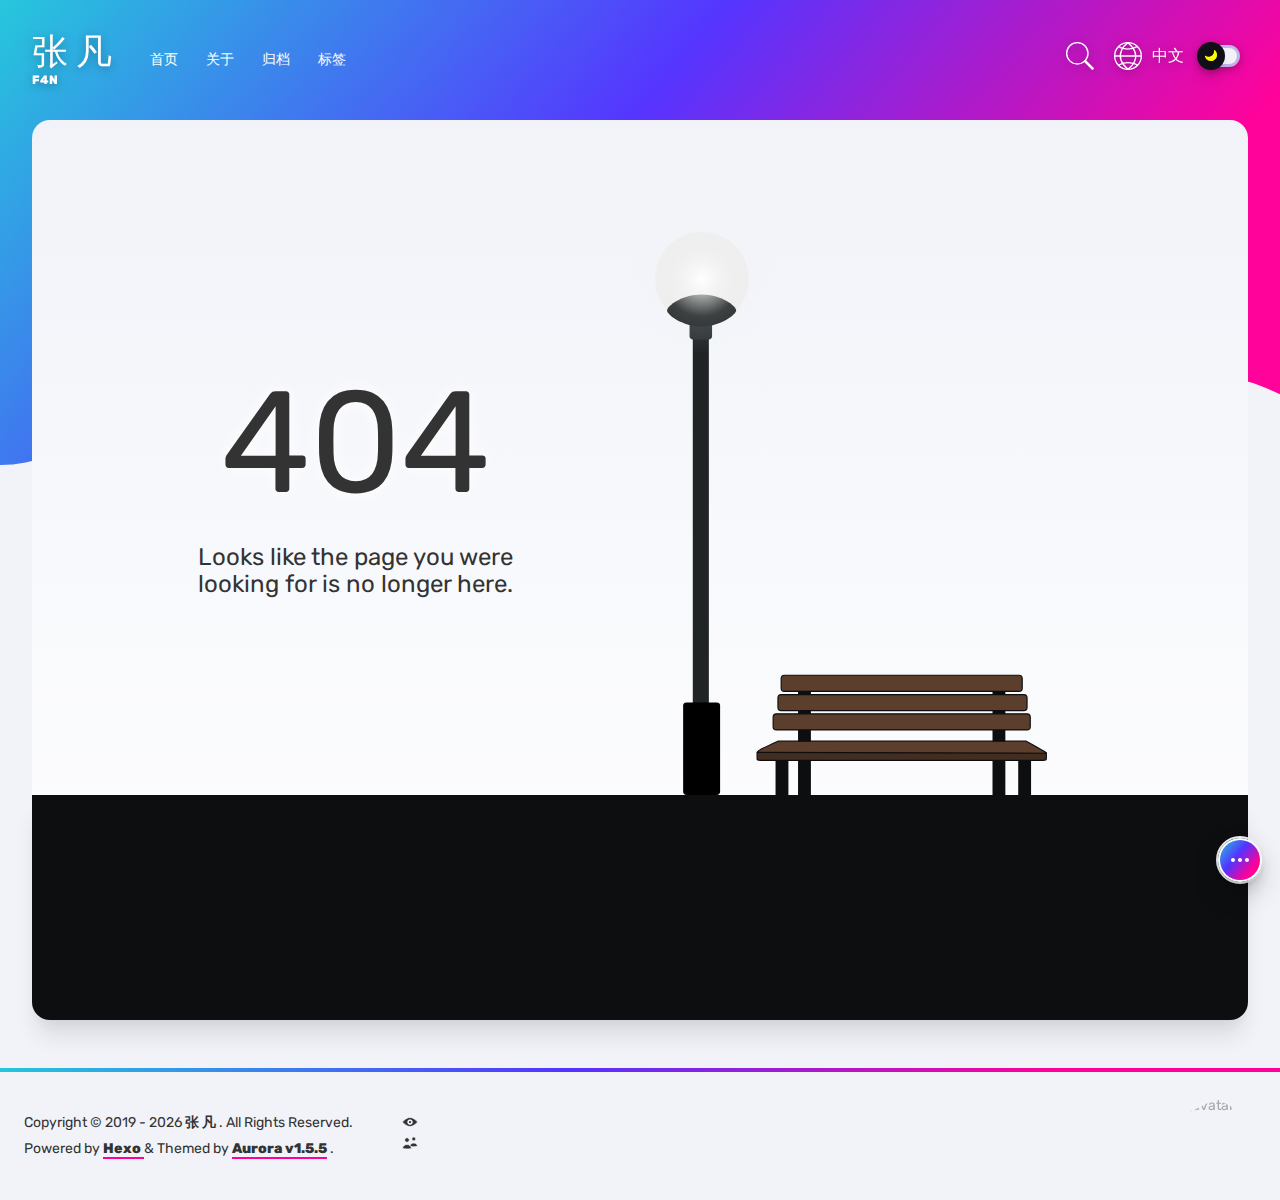
==== about/index.html @ 64eb6750 "Site updated: 2022-04-07 22:03:26" ====
<!DOCTYPE html><html lang="en"><head><meta charset="utf-8"><meta http-equiv="X-UA-Compatible" content="IE=edge"><meta name="viewport" content="width=device-width,initial-scale=1"><link rel="icon" href="/favicon.ico"><link href="/static/css/chunk-libs.eebac533.css" rel="stylesheet"><link href="/static/css/app.0d31776f.css" rel="stylesheet"><!-- hexo injector head_end start --><script rel="prefetch" async src="https://busuanzi.ibruce.info/busuanzi/2.3/busuanzi.pure.mini.js"></script><script rel="preload" src="https://cdn.bootcdn.net/ajax/libs/prism/1.23.0/components/prism-core.js" data-manual></script><script rel="preload" src="https://cdn.bootcdn.net/ajax/libs/prism/1.23.0/plugins/autoloader/prism-autoloader.js"></script><script rel="preload" src="https://cdn.bootcdn.net/ajax/libs/prism/1.23.0/plugins/toolbar/prism-toolbar.min.js"></script><script rel="preload" src="https://cdn.bootcdn.net/ajax/libs/prism/1.23.0/plugins/copy-to-clipboard/prism-copy-to-clipboard.min.js"></script><script rel="preload" src="https://cdn.bootcdn.net/ajax/libs/blueimp-md5/2.18.0/js/md5.min.js"></script><script rel="preload" src="https://cdn.bootcdn.net/ajax/libs/lodash.js/4.17.21/lodash.min.js"></script><link rel="stylesheet" href="https://cdn.bootcdn.net/ajax/libs/prism/1.23.0/themes/prism.min.css"/><link rel="stylesheet" href="https://cdn.bootcdn.net/ajax/libs/prism/1.23.0/plugins/toolbar/prism-toolbar.min.css"/><link rel="stylesheet" href="https://fonts.loli.net/css?family=Rubik" /><!-- hexo injector head_end end --><meta name="generator" content="Hexo 6.1.0"></head><body id="body-container"><noscript><strong>We're sorry but Aurora Blog doesn't work properly without JavaScript enabled. Please enable it to continue.</strong></noscript><div id="app"></div><script>(function(e){function t(t){for(var n,o,u=t[0],i=t[1],c=t[2],l=0,p=[];l<u.length;l++)o=u[l],Object.prototype.hasOwnProperty.call(a,o)&&a[o]&&p.push(a[o][0]),a[o]=0;for(n in i)Object.prototype.hasOwnProperty.call(i,n)&&(e[n]=i[n]);f&&f(t);while(p.length)p.shift()();return s.push.apply(s,c||[]),r()}function r(){for(var e,t=0;t<s.length;t++){for(var r=s[t],n=!0,o=1;o<r.length;o++){var u=r[o];0!==a[u]&&(n=!1)}n&&(s.splice(t--,1),e=i(i.s=r[0]))}return e}var n={},o={runtime:0},a={runtime:0},s=[];function u(e){return i.p+"static/js/"+({404:"404",about:"about",archives:"archives",categories:"categories",page:"page",post:"post",result:"result",tags:"tags"}[e]||e)+"."+{404:"7a8d53e9",about:"ca251fd2",archives:"c1777fcc",categories:"437496e8",page:"5ebb57fa",post:"23898608",result:"22216a66",tags:"2736540e"}[e]+".js"}function i(t){if(n[t])return n[t].exports;var r=n[t]={i:t,l:!1,exports:{}};return e[t].call(r.exports,r,r.exports,i),r.l=!0,r.exports}i.e=function(e){var t=[],r={404:1,about:1,archives:1,categories:1,page:1,post:1,result:1,tags:1};o[e]?t.push(o[e]):0!==o[e]&&r[e]&&t.push(o[e]=new Promise((function(t,r){for(var n="static/css/"+({404:"404",about:"about",archives:"archives",categories:"categories",page:"page",post:"post",result:"result",tags:"tags"}[e]||e)+"."+{404:"1a6cd5bd",about:"32dfa3b0",archives:"c0d49bd5",categories:"10e2be12",page:"749ad047",post:"9f951a60",result:"10e2be12",tags:"10e2be12"}[e]+".css",a=i.p+n,s=document.getElementsByTagName("link"),u=0;u<s.length;u++){var c=s[u],l=c.getAttribute("data-href")||c.getAttribute("href");if("stylesheet"===c.rel&&(l===n||l===a))return t()}var p=document.getElementsByTagName("style");for(u=0;u<p.length;u++){c=p[u],l=c.getAttribute("data-href");if(l===n||l===a)return t()}var f=document.createElement("link");f.rel="stylesheet",f.type="text/css",f.onload=t,f.onerror=function(t){var n=t&&t.target&&t.target.src||a,s=new Error("Loading CSS chunk "+e+" failed.\n("+n+")");s.code="CSS_CHUNK_LOAD_FAILED",s.request=n,delete o[e],f.parentNode.removeChild(f),r(s)},f.href=a;var d=document.getElementsByTagName("head")[0];d.appendChild(f)})).then((function(){o[e]=0})));var n=a[e];if(0!==n)if(n)t.push(n[2]);else{var s=new Promise((function(t,r){n=a[e]=[t,r]}));t.push(n[2]=s);var c,l=document.createElement("script");l.charset="utf-8",l.timeout=120,i.nc&&l.setAttribute("nonce",i.nc),l.src=u(e);var p=new Error;c=function(t){l.onerror=l.onload=null,clearTimeout(f);var r=a[e];if(0!==r){if(r){var n=t&&("load"===t.type?"missing":t.type),o=t&&t.target&&t.target.src;p.message="Loading chunk "+e+" failed.\n("+n+": "+o+")",p.name="ChunkLoadError",p.type=n,p.request=o,r[1](p)}a[e]=void 0}};var f=setTimeout((function(){c({type:"timeout",target:l})}),12e4);l.onerror=l.onload=c,document.head.appendChild(l)}return Promise.all(t)},i.m=e,i.c=n,i.d=function(e,t,r){i.o(e,t)||Object.defineProperty(e,t,{enumerable:!0,get:r})},i.r=function(e){"undefined"!==typeof Symbol&&Symbol.toStringTag&&Object.defineProperty(e,Symbol.toStringTag,{value:"Module"}),Object.defineProperty(e,"__esModule",{value:!0})},i.t=function(e,t){if(1&t&&(e=i(e)),8&t)return e;if(4&t&&"object"===typeof e&&e&&e.__esModule)return e;var r=Object.create(null);if(i.r(r),Object.defineProperty(r,"default",{enumerable:!0,value:e}),2&t&&"string"!=typeof e)for(var n in e)i.d(r,n,function(t){return e[t]}.bind(null,n));return r},i.n=function(e){var t=e&&e.__esModule?function(){return e["default"]}:function(){return e};return i.d(t,"a",t),t},i.o=function(e,t){return Object.prototype.hasOwnProperty.call(e,t)},i.p="/",i.oe=function(e){throw console.error(e),e};var c=window["webpackJsonp"]=window["webpackJsonp"]||[],l=c.push.bind(c);c.push=t,c=c.slice();for(var p=0;p<c.length;p++)t(c[p]);var f=l;r()})([]);</script><script src="/static/js/chunk-libs.c482c2cc.js"></script><script src="/static/js/app.82372e84.js"></script></body></html>
---- static/css/chunk-libs.eebac533.css ----
/*! normalize.css v8.0.1 | MIT License | github.com/necolas/normalize.css */html{line-height:1.15;-webkit-text-size-adjust:100%}body{margin:0}main{display:block}h1{font-size:2em;margin:.67em 0}hr{box-sizing:content-box;height:0;overflow:visible}pre{font-family:monospace,monospace;font-size:1em}a{background-color:transparent}abbr[title]{border-bottom:none;text-decoration:underline;-webkit-text-decoration:underline dotted;text-decoration:underline dotted}b,strong{font-weight:bolder}code,kbd,samp{font-family:monospace,monospace;font-size:1em}small{font-size:80%}sub,sup{font-size:75%;line-height:0;position:relative;vertical-align:baseline}sub{bottom:-.25em}sup{top:-.5em}img{border-style:none}button,input,optgroup,select,textarea{font-family:inherit;font-size:100%;line-height:1.15;margin:0}button,input{overflow:visible}button,select{text-transform:none}[type=button],[type=reset],[type=submit],button{-webkit-appearance:button}[type=button]::-moz-focus-inner,[type=reset]::-moz-focus-inner,[type=submit]::-moz-focus-inner,button::-moz-focus-inner{border-style:none;padding:0}[type=button]:-moz-focusring,[type=reset]:-moz-focusring,[type=submit]:-moz-focusring,button:-moz-focusring{outline:1px dotted ButtonText}fieldset{padding:.35em .75em .625em}legend{box-sizing:border-box;color:inherit;display:table;max-width:100%;padding:0;white-space:normal}progress{vertical-align:baseline}textarea{overflow:auto}[type=checkbox],[type=radio]{box-sizing:border-box;padding:0}[type=number]::-webkit-inner-spin-button,[type=number]::-webkit-outer-spin-button{height:auto}[type=search]{-webkit-appearance:textfield;outline-offset:-2px}[type=search]::-webkit-search-decoration{-webkit-appearance:none}::-webkit-file-upload-button{-webkit-appearance:button;font:inherit}details{display:block}summary{display:list-item}[hidden],template{display:none}#nprogress{pointer-events:none}#nprogress .bar{background:#29d;position:fixed;z-index:1031;top:0;left:0;width:100%;height:2px}#nprogress .peg{display:block;position:absolute;right:0;width:100px;height:100%;box-shadow:0 0 10px #29d,0 0 5px #29d;opacity:1;transform:rotate(3deg) translateY(-4px)}#nprogress .spinner{display:block;position:fixed;z-index:1031;top:15px;right:15px}#nprogress .spinner-icon{width:18px;height:18px;box-sizing:border-box;border:2px solid transparent;border-top-color:#29d;border-left-color:#29d;border-radius:50%;-webkit-animation:nprogress-spinner .4s linear infinite;animation:nprogress-spinner .4s linear infinite}.nprogress-custom-parent{overflow:hidden;position:relative}.nprogress-custom-parent #nprogress .bar,.nprogress-custom-parent #nprogress .spinner{position:absolute}@-webkit-keyframes nprogress-spinner{0%{-webkit-transform:rotate(0deg)}to{-webkit-transform:rotate(1turn)}}@keyframes nprogress-spinner{0%{transform:rotate(0deg)}to{transform:rotate(1turn)}}
---- static/css/app.0d31776f.css ----
:root{--max-width:1600px;--gap:2rem;--main-gradient:linear-gradient(130deg,#24c6dc,#5433ff 41.07%,#f09 76.05%);--theme-transition:all 250ms ease}.theme-light{--background-primary:#f1f3f9;--background-primary-alt:#fafafa;--background-secondary:#fff;--background-secondary-alt:#2e3236;--background-trans:rgba(0,0,0,0.15);--text-bright:#000;--text-normal:#333;--text-accent:#e93796;--text-sub-accent:#547ce7;--text-faint:#b2b2b2;--text-dim:#858585;--text-title-h1:#333;--text-title-h2:#333;--text-title-h3:#333;--text-title-h4:#333;--text-title-h5:#333;--text-link:#b4b4b4;--text-a:#db4d52;--text-a-hover:#db4d52;--bg-accent-55:rgba(244,86,157,0.55);--bg-sub-accent-55:rgba(13,185,215,0.55);--bg-accent-05:rgba(244,86,157,0.05);--strong-gradient:linear-gradient(62deg,#188bfd,#a03bff)!important;--gradient-cover:linear-gradient(90deg,hsla(0,0%,98%,0),hsla(0,0%,98%,0.013) 8.1%,hsla(0,0%,98%,0.049) 15.5%,hsla(0,0%,98%,0.104) 22.5%,hsla(0,0%,98%,0.175) 29%,hsla(0,0%,98%,0.259) 35.3%,hsla(0,0%,98%,0.352) 41.2%,hsla(0,0%,98%,0.45) 47.1%,hsla(0,0%,98%,0.55) 52.9%,hsla(0,0%,98%,0.648) 58.8%,hsla(0,0%,98%,0.741) 64.7%,hsla(0,0%,98%,0.825) 71%,hsla(0,0%,98%,0.896) 77.5%,hsla(0,0%,98%,0.951) 84.5%,hsla(0,0%,98%,0.987) 91.9%,var(--background-secondary));--article-cover:linear-gradient(180deg,hsla(0,0%,98%,0),hsla(0,0%,98%,0.013) 8.1%,hsla(0,0%,98%,0.049) 15.5%,hsla(0,0%,98%,0.104) 22.5%,hsla(0,0%,98%,0.175) 29%,hsla(0,0%,98%,0.259) 35.3%,hsla(0,0%,98%,0.352) 41.2%,hsla(0,0%,98%,0.45) 47.1%,hsla(0,0%,98%,0.55) 52.9%,hsla(0,0%,98%,0.648) 58.8%,hsla(0,0%,98%,0.741) 64.7%,hsla(0,0%,98%,0.825) 71%,hsla(0,0%,98%,0.896) 77.5%,hsla(0,0%,98%,0.951) 84.5%,hsla(0,0%,98%,0.987) 91.9%,var(--background-secondary));--accent-shadow:0 20px 25px -5px rgba(232,57,255,0.06),0 10px 10px -5px rgba(53,11,59,0.1);--sub-accent-shadow:0 20px 25px -5px rgba(71,190,255,0.06),0 10px 10px -5px rgba(11,42,59,0.1);--search-modal-key-gradient:linear-gradient(-225deg,#d5dbe4,#f8f8f8);--search-modal-key-shadow:inset 0 -2px 0 0 #cdcde6,inset 0 0 1px 1px #fff,0 1px 2px 1px rgba(30,35,90,0.4);--custom-quote-tip:#7343d5;--custom-quote-warning:#e98503;--custom-quote-danger:#dd2500;--custom-quote:#e93796}.theme-dark,.theme-light{--trans-ease:all 250ms ease}.theme-dark{--background-primary:#1a1a1a;--background-primary-alt:#0d0b12;--background-secondary:#212121;--background-secondary-alt:#0d0b12;--background-trans:hsla(0,0%,100%,0.15);--skeleton-bg:#2e2e2e;--skeleton-hl:#363636;--text-bright:#fff;--text-normal:#bebebe;--text-accent:#0fb6d6;--text-sub-accent:#f4569d;--text-dim:#6d6d6d;--text-faint:#7aa2f7;--text-title-h1:var(--text-accent);--text-title-h2:#cbdbe5;--text-title-h3:#cbdbe5;--text-title-h4:#cbdbe5;--text-title-h5:#cbdbe5;--text-link:#b4b4b4;--text-a:#6bcafb;--text-a-hover:#6bcafb;--bg-sub-accent-55:rgba(244,86,157,0.55);--bg-accent-55:rgba(13,185,215,0.55);--bg-accent-05:rgba(14,210,247,0.05);--strong-gradient:linear-gradient(62deg,#87c2fd,#dcb9fc)!important;--gradient-cover:linear-gradient(90deg,rgba(33,33,33,0),rgba(33,33,33,0.013) 8.1%,rgba(33,33,33,0.049) 15.5%,rgba(33,33,33,0.104) 22.5%,rgba(33,33,33,0.175) 29%,rgba(33,33,33,0.259) 35.3%,rgba(33,33,33,0.352) 41.2%,rgba(33,33,33,0.45) 47.1%,rgba(33,33,33,0.55) 52.9%,rgba(33,33,33,0.648) 58.8%,rgba(33,33,33,0.741) 64.7%,rgba(33,33,33,0.825) 71%,rgba(33,33,33,0.896) 77.5%,rgba(33,33,33,0.951) 84.5%,rgba(33,33,33,0.987) 91.9%,var(--background-secondary));--article-cover:linear-gradient(180deg,rgba(33,33,33,0),rgba(33,33,33,0.013) 8.1%,rgba(33,33,33,0.049) 15.5%,rgba(33,33,33,0.104) 22.5%,rgba(33,33,33,0.175) 29%,rgba(33,33,33,0.259) 35.3%,rgba(33,33,33,0.352) 41.2%,rgba(33,33,33,0.45) 47.1%,rgba(33,33,33,0.55) 52.9%,rgba(33,33,33,0.648) 58.8%,rgba(33,33,33,0.741) 64.7%,rgba(33,33,33,0.825) 71%,rgba(33,33,33,0.896) 77.5%,rgba(33,33,33,0.951) 84.5%,rgba(33,33,33,0.987) 91.9%,var(--background-secondary));--accent-shadow:0 20px 25px -5px rgba(11,42,59,0.35),0 10px 10px -5px rgba(11,42,59,0.14);--sub-accent-shadow:0 20px 25px -5px rgba(53,11,59,0.35),0 10px 10px -5px rgba(53,11,59,0.14);--search-modal-key-gradient:linear-gradient(-225deg,#3f3e3e,#2c2c2c);--search-modal-key-shadow:inset 0 -2px 0 0 #363636,inset 0 0 1px 1px #2e2e2e,0 1px 2px 1px rgba(30,35,90,0.4);--custom-quote-tip:#8d53ff;--custom-quote-warning:#cbcb00;--custom-quote-danger:#dd2500;--custom-quote:#5dc3d9}.ob-text-bright{color:var(--text-bright)}.ob-drop-shadow{filter:drop-shadow(0 2px 5px rgba(0,0,0,.3))}.ob-hz-thumbnail{max-width:120%}.ob-gradient-plate{width:calc(100% - .5rem);height:calc(100% - .5rem);margin:.25rem}.ob-gradient-cut-plate{top:8%;width:calc(100% - .5rem);height:calc(92% - .5rem);margin:.25rem}.ob-avatar{height:7rem;width:7rem}.footer-avatar,.ob-avatar{margin:0;--tw-shadow:0 20px 25px -5px rgba(0,0,0,0.1),0 10px 10px -5px rgba(0,0,0,0.04);box-shadow:var(--tw-ring-offset-shadow,0 0 transparent),var(--tw-ring-shadow,0 0 transparent),var(--tw-shadow)}.footer-avatar{height:5rem;opacity:.4;width:5rem}.diamond-avatar{-webkit-clip-path:polygon(50% 3%,91% 25%,91% 75%,50% 97%,9% 75%,9% 25%);clip-path:polygon(50% 3%,91% 25%,91% 75%,50% 97%,9% 75%,9% 25%)}.circle-avatar{border-radius:9999px}.circle-avatar,.rounded-avatar{border-color:var(--background-primary);border-width:6px}.rounded-avatar{border-radius:1rem}.animation-text{-webkit-background-clip:text;-webkit-text-fill-color:transparent;-webkit-box-decoration-break:clone;background-color:#ccc;background-image:linear-gradient(90deg,#ccc,#fff,#ccc);-webkit-animation:SkeletonLoading 1.5s ease-in-out 0s infinite normal none running;animation:SkeletonLoading 1.5s ease-in-out 0s infinite normal none running}.inverted-main-grid,.main-grid{display:flex;flex-direction:column}@media (min-width:1024px){.main-grid{display:grid;gap:var(--gap);grid-template-columns:minmax(0,1fr) 320px}.inverted-main-grid{display:grid;gap:var(--gap);grid-template-columns:245px minmax(0,1fr)}}.tab{background-color:var(--background-secondary);border-radius:1rem;display:flex;flex-direction:row;flex-wrap:wrap;margin-bottom:2rem;overflow-y:hidden;padding-left:1.5rem;padding-right:3rem;--tw-shadow:0 4px 6px -1px rgba(0,0,0,0.1),0 2px 4px -1px rgba(0,0,0,0.06);box-shadow:var(--tw-ring-offset-shadow,0 0 transparent),var(--tw-ring-shadow,0 0 transparent),var(--tw-shadow);height:3.5rem;transition:height .4s ease}.tab.expanded-tab{overflow-y:initial;height:auto}.tab li{cursor:pointer;margin-top:1rem;margin-bottom:1rem;margin-right:.75rem}.tab li:hover{opacity:.5}.tab li.active{--tw-shadow:0 10px 15px -3px rgba(0,0,0,0.1),0 4px 6px -2px rgba(0,0,0,0.05);box-shadow:var(--tw-ring-offset-shadow,0 0 transparent),var(--tw-ring-shadow,0 0 transparent),var(--tw-shadow);--tw-text-opacity:1;color:rgba(255,255,255,var(--tw-text-opacity));text-shadow:0 2px 2px rgba(0,0,0,.5)}.tab li span{background-color:var(--background-primary);border-top-left-radius:.375rem;border-bottom-left-radius:.375rem;font-size:.875rem;line-height:1.25rem;padding-top:.5rem;padding-bottom:.5rem;padding-left:.75rem;padding-right:.75rem;text-align:center;white-space:nowrap}.tab li span.first-tab{border-radius:.375rem;padding-left:1.5rem;padding-right:1.5rem}.tab li b{background-color:var(--background-primary);border-top-right-radius:.375rem;border-bottom-right-radius:.375rem;font-size:.875rem;line-height:1.25rem;opacity:.7;padding-top:.5rem;padding-bottom:.5rem;padding-left:.5rem;padding-right:.5rem;text-align:center;color:var(--text-accent);white-space:nowrap}.tab-expander{cursor:pointer;position:absolute;top:1.25rem;right:1.25rem;stroke:currentColor;color:var(--text-bright);opacity:.8}.tab-expander:hover{opacity:.5}.tab-expander svg{transition:transform .4s ease}.tab-expander.expanded svg{transform:rotate(180deg)}#loading-bar-wrapper #nprogress{pointer-events:none}#loading-bar-wrapper #nprogress .bar{background:var(--main-gradient);position:absolute;z-index:3000;top:0;left:0;width:100%;height:8px}#loading-bar-wrapper #nprogress .peg{display:none;position:absolute;right:0;width:100px;height:8px;opacity:0;box-shadow:none;transform:rotate(3deg) translateY(-4px)}#loading-bar-wrapper #nprogress .spinner{display:block;position:fixed;z-index:3000;top:15px;right:15px}#loading-bar-wrapper #nprogress .spinner-icon{width:18px;height:18px;box-sizing:border-box;border:2px solid transparent;border-top-color:var(--text-accent);border-left-color:var(--text-accent);border-radius:50%;-webkit-animation:nprogress-spinner .4s linear infinite;animation:nprogress-spinner .4s linear infinite}@-webkit-keyframes nprogress-spinner{to{-webkit-transform:rotate(1turn)}0%{transform:rotate(0)}to{transform:rotate(1turn)}}#loading-bar-wrapper{position:fixed;width:100px;top:8px;left:50%;transform:translateX(-50%);height:8px;border-radius:8px;z-index:2000;background:transparent;overflow:hidden}#loading-bar-wrapper.nprogress-custom-parent{background:var(--background-secondary);box-shadow:0 1px 2px 0 rgba(0,0,0,.1)}a:hover{opacity:.5}a{transition-property:all;transition-timing-function:cubic-bezier(.4,0,.2,1);transition-duration:.15s}

/*! tailwindcss v2.1.2 | MIT License | https://tailwindcss.com */

/*! modern-normalize v1.1.0 | MIT License | https://github.com/sindresorhus/modern-normalize */html{-moz-tab-size:4;-o-tab-size:4;tab-size:4;line-height:1.15;-webkit-text-size-adjust:100%}body{margin:0;font-family:system-ui,-apple-system,Segoe UI,Roboto,Helvetica,Arial,sans-serif,Apple Color Emoji,Segoe UI Emoji}hr{height:0;color:inherit}abbr[title]{-webkit-text-decoration:underline dotted;text-decoration:underline dotted}b,strong{font-weight:bolder}code,kbd,pre,samp{font-family:ui-monospace,SFMono-Regular,Consolas,Liberation Mono,Menlo,monospace;font-size:1em}small{font-size:80%}sub,sup{font-size:75%;line-height:0;position:relative;vertical-align:baseline}sub{bottom:-.25em}sup{top:-.5em}table{text-indent:0;border-color:inherit}button,input,optgroup,select,textarea{font-family:inherit;font-size:100%;line-height:1.15;margin:0}button,select{text-transform:none}[type=button],[type=reset],button{-webkit-appearance:button}legend{padding:0}progress{vertical-align:baseline}[type=search]{-webkit-appearance:textfield;outline-offset:-2px}summary{display:list-item}blockquote,dd,dl,figure,h1,h2,h3,h4,h5,h6,hr,p,pre{margin:0}button{background-color:transparent;background-image:none}button:focus{outline:1px dotted;outline:5px auto -webkit-focus-ring-color}fieldset,ol,ul{margin:0;padding:0}ol,ul{list-style:none}html{font-family:ui-sans-serif,system-ui,-apple-system,BlinkMacSystemFont,Segoe UI,Roboto,Helvetica Neue,Arial,Noto Sans,sans-serif,Apple Color Emoji,Segoe UI Emoji,Segoe UI Symbol,Noto Color Emoji;line-height:1.5}body{font-family:inherit;line-height:inherit}*,:after,:before{box-sizing:border-box;border-width:0;border-style:solid;border-color:#e5e7eb}hr{border-top-width:1px}img{border-style:solid}textarea{resize:vertical}input::-moz-placeholder,textarea::-moz-placeholder{opacity:1;color:#9ca3af}input:-ms-input-placeholder,textarea:-ms-input-placeholder{opacity:1;color:#9ca3af}input::placeholder,textarea::placeholder{opacity:1;color:#9ca3af}button{cursor:pointer}table{border-collapse:collapse}h1,h2,h3,h4,h5,h6{font-size:inherit;font-weight:inherit}a{color:inherit;text-decoration:inherit}button,input,optgroup,select,textarea{padding:0;line-height:inherit;color:inherit}code,kbd,pre,samp{font-family:ui-monospace,SFMono-Regular,Menlo,Monaco,Consolas,Liberation Mono,Courier New,monospace}audio,canvas,embed,iframe,img,object,svg,video{display:block;vertical-align:middle}img,video{max-width:100%;height:auto}.container{width:100%}@media (min-width:640px){.container{max-width:640px}}@media (min-width:768px){.container{max-width:768px}}@media (min-width:1024px){.container{max-width:1024px}}@media (min-width:1280px){.container{max-width:1280px}}@media (min-width:1536px){.container{max-width:1536px}}.article-container{border-radius:1rem;height:100%;list-style-type:none;position:relative}.article-container:hover .article-tag{transform:translateY(-60%)}.article-container:hover .article,.article-container:hover .feature-article{transform:scale(1.015)}.article-container .article-tag{border-radius:.375rem;display:flex;align-items:flex-start;font-weight:700;font-size:.875rem;line-height:1.25rem;padding-left:.25rem;padding-right:.25rem;padding-top:.25rem;padding-bottom:.75rem;position:absolute;left:1.5rem;top:-.25rem;--tw-shadow:0 10px 15px -3px rgba(0,0,0,0.1),0 4px 6px -2px rgba(0,0,0,0.05);box-shadow:var(--tw-ring-offset-shadow,0 0 transparent),var(--tw-ring-shadow,0 0 transparent),var(--tw-shadow);--tw-text-opacity:1;color:rgba(255,255,255,var(--tw-text-opacity));text-transform:uppercase;--tw-translate-x:0;--tw-translate-y:0;--tw-rotate:0;--tw-skew-x:0;--tw-skew-y:0;--tw-scale-x:1;--tw-scale-y:1;transform:translateX(var(--tw-translate-x)) translateY(var(--tw-translate-y)) rotate(var(--tw-rotate)) skewX(var(--tw-skew-x)) skewY(var(--tw-skew-y)) scaleX(var(--tw-scale-x)) scaleY(var(--tw-scale-y));background:var(--main-gradient);z-index:0;transition:transform .2s ease-in-out}.article-container .article-tag>b{border-radius:.25rem;padding-top:.25rem;padding-bottom:.25rem;padding-left:.75rem;padding-right:.75rem;stroke:currentColor;--tw-text-opacity:1;color:rgba(255,255,255,var(--tw-text-opacity));width:100%;height:100%;text-shadow:0 2px 2px rgba(0,0,0,.5);background:rgba(0,0,0,.5)}.article{background-color:var(--background-secondary);border-radius:1rem;display:grid;height:100%;overflow:hidden;position:relative;top:0;--tw-shadow:0 10px 15px -3px rgba(0,0,0,0.1),0 4px 6px -2px rgba(0,0,0,0.05);box-shadow:var(--tw-ring-offset-shadow,0 0 transparent),var(--tw-ring-shadow,0 0 transparent),var(--tw-shadow);z-index:10;grid-template-rows:repeat(3,minmax(0,1fr));transition:transform .2s ease-in-out}.article .article-thumbnail{position:relative;grid-row:span 1/span 1}.article .article-thumbnail img{background-repeat:no-repeat;background-size:cover;border-radius:1rem;display:block;height:120%;-o-object-fit:cover;object-fit:cover;position:absolute;width:100%;z-index:20}.article .article-thumbnail .thumbnail-screen{height:120%;opacity:.4;pointer-events:none;position:absolute;left:0;width:100%;z-index:30;max-width:120%;mix-blend-mode:screen}.article .article-thumbnail:after{pointer-events:none;content:"";position:absolute;z-index:35;top:13%;left:0;height:120%;width:100%;background:var(--article-cover)}.article .article-content{background-color:transparent;display:flex;flex-direction:column;padding-left:1.5rem;padding-right:1.5rem;padding-bottom:1.5rem;position:relative;z-index:40;grid-row:span 2/span 2}.article .article-content span{filter:drop-shadow(0 2px 1px rgba(0,0,0,.1))}.article .article-content span b{font-size:.75rem;line-height:1rem;color:var(--text-accent);text-transform:uppercase}.article .article-content span ul{display:inline-flex;font-size:.75rem;line-height:1rem;padding-left:1rem}.article .article-content span ul li{margin-right:.75rem}.article .article-content h1{font-weight:800;font-size:1.5rem;line-height:2rem;margin-bottom:1.5rem;color:var(--text-bright)}@media (min-width:1024px){.article .article-content h1{margin-top:1rem;margin-bottom:2rem}}.article .article-content p{font-size:.875rem;line-height:1.25rem;margin-bottom:.5rem;padding-bottom:1rem}@media (min-width:1024px){.article .article-content p{font-size:1rem;line-height:1.5rem;margin-bottom:.5rem;padding-bottom:1.5rem}}.article .article-content .article-footer{display:flex;align-items:flex-end;align-content:flex-end;justify-content:flex-start;flex:1 1 0%;font-size:.875rem;line-height:1.25rem;width:100%}.article .article-content .article-footer img{border-radius:9999px;margin-right:.5rem;height:28px;width:28px}.feature-article{background-color:var(--background-secondary);border-radius:1rem;display:grid;overflow:hidden;position:relative;top:0;--tw-shadow:0 10px 15px -3px rgba(0,0,0,0.1),0 4px 6px -2px rgba(0,0,0,0.05);box-shadow:var(--tw-ring-offset-shadow,0 0 transparent),var(--tw-ring-shadow,0 0 transparent),var(--tw-shadow);z-index:10;grid-template-rows:repeat(3,minmax(0,1fr))}@media (min-width:1024px){.feature-article{height:28rem;width:100%;grid-template-columns:repeat(2,minmax(0,1fr));grid-template-rows:none}}.feature-article{transition:transform .2s ease-in-out}.feature-article .feature-thumbnail{position:relative;grid-row:span 1/span 1}@media (min-width:1024px){.feature-article .feature-thumbnail{grid-row:auto}}.feature-article .feature-thumbnail img{background-repeat:no-repeat;background-size:cover;display:block;height:120%;-o-object-fit:cover;object-fit:cover;position:absolute;left:0;width:100%;z-index:20}@media (min-width:1024px){.feature-article .feature-thumbnail img{height:28rem;width:120%}}.feature-article .feature-thumbnail span{height:120%;opacity:.4;pointer-events:none;position:absolute;left:0;width:100%;z-index:30}@media (min-width:1024px){.feature-article .feature-thumbnail span{height:28rem;width:120%}}.feature-article .feature-thumbnail:after{pointer-events:none;content:"";position:absolute;z-index:35;left:71%;top:0;height:100%;width:50%;background:var(--gradient-cover)}.feature-article .feature-content{display:flex;flex-direction:column;padding-left:1.5rem;padding-right:1.5rem;padding-bottom:1.5rem;position:relative;z-index:40;grid-row:span 2/span 2}@media (min-width:1024px){.feature-article .feature-content{padding:3rem;grid-row:auto}}.feature-article .feature-content b{color:var(--text-accent);text-transform:uppercase}.feature-article .feature-content ul{display:inline-flex;padding-left:1rem}.feature-article .feature-content ul li{margin-right:.75rem}.feature-article .feature-content h1{font-weight:800;font-size:1.5rem;line-height:2rem;margin-bottom:1.5rem;color:var(--text-bright)}@media (min-width:1024px){.feature-article .feature-content h1{font-size:2.25rem;line-height:2.5rem;margin-top:1rem;margin-bottom:2rem}}.feature-article .feature-content p{font-size:1rem;line-height:1.5rem;margin-bottom:.5rem;padding-bottom:1rem}@media (min-width:1024px){.feature-article .feature-content p{font-size:1.125rem;line-height:1.75rem;margin-bottom:.5rem;padding-bottom:1.5rem}}.feature-article .feature-content .article-footer{display:flex;align-items:flex-end;align-content:flex-end;justify-content:flex-start;flex:1 1 0%;font-size:.875rem;line-height:1.25rem;width:100%}.feature-article .feature-content .article-footer img{border-radius:9999px;margin-right:.5rem;height:28px;width:28px}.thumbnail-screen{max-width:120%;mix-blend-mode:screen}@media (max-width:1023px){.feature-article>div:first-of-type:after{top:13%;left:0;height:120%;width:100%;background:var(--article-cover)}}.post-html{background-color:var(--background-secondary);border-radius:1rem;margin-bottom:2rem;padding:1rem;--tw-shadow:0 20px 25px -5px rgba(0,0,0,0.1),0 10px 10px -5px rgba(0,0,0,0.04);box-shadow:var(--tw-ring-offset-shadow,0 0 transparent),var(--tw-ring-shadow,0 0 transparent),var(--tw-shadow)}@media (min-width:1024px){.post-html{margin-bottom:0;padding:3.5rem}}.post-html h1,.post-html h2,.post-html h3,.post-html h4,.post-html h5,.post-html h6{display:flex;align-items:center;margin-bottom:1rem;padding-bottom:.5rem;padding-top:1.75rem;position:relative;color:var(--text-bright);font-weight:600}.post-html h1:after,.post-html h2:after,.post-html h3:after,.post-html h4:after,.post-html h5:after,.post-html h6:after{border-radius:9999px;height:.25rem;position:absolute;bottom:0;width:6rem;content:"";background:var(--main-gradient)}.post-html h1{font-size:1.875rem;line-height:2.25rem}@media (min-width:1024px){.post-html h1{font-size:2.25rem;line-height:2.5rem}}.post-html h2{font-size:1.5rem;line-height:2rem}@media (min-width:1024px){.post-html h2{font-size:1.875rem;line-height:2.25rem}}.post-html h3{font-size:1.25rem;line-height:1.75rem}@media (min-width:1024px){.post-html h3{font-size:1.5rem;line-height:2rem}}.post-html h4{font-size:1.125rem;line-height:1.75rem}@media (min-width:1024px){.post-html h4{font-size:1.25rem;line-height:1.75rem}}.post-html h5{font-size:1rem;line-height:1.5rem}@media (min-width:1024px){.post-html h5{font-size:1.125rem;line-height:1.75rem}}.post-html h6{font-size:1rem;line-height:1.5rem}.post-html p{margin-top:1.5rem;margin-bottom:1.5rem}.post-html ul{margin:1.5rem 0}.post-html ul ul{position:relative;margin:0}.post-html ul>li>ul:before{content:"";border-left:1px solid var(--text-accent);position:absolute;opacity:.35;left:-1em;top:0;bottom:0}.post-html ol li,.post-html ul li{margin-left:2rem}.post-html ol ul,.post-html ol ul ul,.post-html ul,.post-html ul ul,.post-html ul ul ul{list-style:none}.post-html li>p{display:inline-block;margin-top:0;margin-bottom:0}.post-html ul li:before{content:"•";color:var(--text-accent);display:inline-block;width:1em;margin-left:-1.15em;padding:0;font-weight:700;text-shadow:0 0 .5em var(--accent-2)}.post-html ul ul li:before,.post-html ul ul ul li:before{content:"•"}.post-html ol{list-style:none;counter-reset:li}.post-html ol>li{counter-increment:li}.post-html ol>li:before,.post-html ul ol>li:before,.post-html ul ul ol>li:before,.post-html ul ul ul ol>li:before{content:"." counter(li);color:var(--text-accent);font-weight:400;display:inline-block;width:1em;margin-left:-1.5em;margin-right:.5em;text-align:right;direction:rtl;overflow:visible;word-break:keep-all;white-space:nowrap}.post-html blockquote{-webkit-margin-start:0;margin-inline-start:0}.post-html .custom-quote,.post-html blockquote{position:relative;padding:.5rem 1rem .5rem 2rem;color:var(--text-normal);border-top-right-radius:5px;border-bottom-right-radius:5px;margin-bottom:2em;margin-top:2em;margin-right:0!important;border-left:3px var(--text-accent) solid;border-top:transparent;border-bottom:transparent;border-right:transparent;background:linear-gradient(135deg,var(--background-primary),var(--background-primary) 41.07%,var(--background-secondary) 76.05%,var(--background-secondary))}.post-html .custom-quote:before,.post-html blockquote:before{content:"";position:absolute;top:0;left:0;height:2px;width:76%;background:linear-gradient(90deg,var(--text-accent),var(--background-secondary) 76.05%)}.post-html .custom-quote:after,.post-html blockquote:after{content:"";position:absolute;bottom:0;left:0;height:2px;width:45%;background:linear-gradient(90deg,var(--text-accent),var(--background-primary) 45%)}.post-html .custom-blockquote-svg,.post-html .custom-quote-svg{display:flex;justify-content:center;align-items:center;position:absolute;top:-.65rem;left:-1rem;height:2.3rem;width:2.3rem;fill:currentColor;stroke:var(--background-secondary);overflow:hidden}.post-html .custom-blockquote-svg svg,.post-html .custom-quote-svg svg{height:100%;width:100%}.post-html .custom-blockquote-svg{color:var(--text-accent)}.post-html .custom-quote.tip .custom-quote-svg{color:var(--custom-quote-tip)}.post-html .custom-quote.tip{border-left:3px solid var(--custom-quote-tip)!important}.post-html .custom-quote.tip .custom-quote-title{color:var(--custom-quote-tip)}.post-html .custom-quote.tip:after,.post-html .custom-quote.tip:before{background:linear-gradient(90deg,var(--custom-quote-tip),var(--background-primary))}.post-html .custom-quote.warning .custom-quote-svg{color:var(--custom-quote-warning)}.post-html .custom-quote.warning{border-left:3px solid var(--custom-quote-warning)!important}.post-html .custom-quote.warning .custom-quote-title{color:var(--custom-quote-warning)}.post-html .custom-quote.warning:after,.post-html .custom-quote.warning:before{background:linear-gradient(90deg,var(--custom-quote-warning),var(--background-primary))}.post-html .custom-quote.danger .custom-quote-svg{color:var(--custom-quote-danger)}.post-html .custom-quote.danger{border-left:3px solid var(--custom-quote-danger)!important}.post-html .custom-quote.danger .custom-quote-title{color:var(--custom-quote-danger)}.post-html .custom-quote.danger:after,.post-html .custom-quote.danger:before{background:linear-gradient(90deg,var(--custom-quote-danger),var(--background-primary))}.post-html .custom-details{border-radius:.75rem;padding:1rem;background:linear-gradient(135deg,var(--background-primary),var(--background-primary) 41.07%,var(--background-secondary) 76.05%,var(--background-secondary))}.post-html .custom-details summary{border-radius:.5rem;cursor:pointer;transition-property:all;transition-timing-function:cubic-bezier(.4,0,.2,1);transition-duration:.15s;-webkit-touch-callout:none;-webkit-user-select:none;-moz-user-select:none;-ms-user-select:none;user-select:none;padding:.5rem 1.2rem;background:linear-gradient(135deg,var(--bg-accent-55),transparent 46.07%);opacity:1}.post-html .custom-details summary:hover{opacity:.6}.post-html strong{-webkit-background-clip:text;-webkit-text-fill-color:transparent;padding:0 .1rem;color:#7aa2f7;background-color:#7aa2f7;background-image:var(--strong-gradient)}.post-html strong::-moz-selection{-webkit-text-fill-color:var(--text-faint)}.post-html strong::selection{-webkit-text-fill-color:var(--text-faint)}.post-html table{border-collapse:collapse;margin:1rem 0;display:block;overflow-x:auto}.post-html th{background-color:var(--background-secondary)}.post-html td,.post-html th{border:1px solid var(--background-primary-alt)!important}.post-html td,.post-html th{padding:.6em 1em}.post-html tr{border-top:1px solid var(--background-primary-alt)!important;background-color:var(--background-primary)}.post-html tr:nth-child(2n){background-color:var(--background-secondary)}.post-html em{color:#bb9af7!important;font-family:OperatorMonoSSmLig-Book,Rubik!important}.post-html a{text-shadow:-1px -1px 2px var(--background-primary),-1px 1px 2px var(--background-primary),1px -1px 2px var(--background-primary),1px 1px 2px var(--background-primary);-webkit-text-fill-color:var(--text-bright);background-position:0 100%;background-repeat:repeat-x;background-size:5px 5px;text-decoration:none;transition:all .35s ease;background-image:linear-gradient(180deg,var(--bg-sub-accent-55) 0,var(--bg-sub-accent-55))}.post-html a strong{-webkit-background-clip:initial;-webkit-text-fill-color:initial;color:inherit;background-color:initial;background-image:none}.post-html a:hover{text-shadow:-1px -1px 2px var(--background-modifier-border),-1px 1px 2px var(--background-modifier-border),1px -1px 2px var(--background-modifier-border),1px 1px 2px var(--background-modifier-border);-webkit-text-fill-color:var(--text-bright);background-size:4px 50px}.post-html svg{display:inline-block}.post-html hr{position:relative;-webkit-margin-before:0;margin-block-start:0;-webkit-margin-after:0;margin-block-end:0;border:none;height:1px;padding:2.5em 0}.post-html hr:before{content:"§";display:inline-block;position:absolute;left:50%;transform:translate(-50%,-44%) rotate(60deg);transform-origin:50% 50%;padding:.25rem;color:var(--text-sub-accent);background-color:var(--background-secondary);z-index:10;border-radius:60%}.post-html hr:after{position:absolute;content:"";top:0;left:50%;transform:translateX(-50%);background:var(--main-gradient);height:3px;width:26%;border-radius:9999px;opacity:.26;margin:2.5em auto}.post-html pre{overflow:auto!important;overflow-wrap:normal!important}.post-html pre code{padding:0}.post-html code{color:var(--text-normal);margin:0;font-size:.85em;border-radius:3px;overflow-wrap:break-word;background-color:var(--bg-accent-05);word-wrap:break-word;padding:.1rem .3rem;border-radius:.3rem;color:var(--text-accent)!important}.post-header{margin-bottom:1rem}.post-header .post-labels{position:relative;bottom:-.375rem}.post-header .post-labels>b{border-radius:.375rem;display:inline-flex;font-size:.75rem;line-height:1rem;opacity:.9;padding:.125rem;--tw-text-opacity:1;color:rgba(255,255,255,var(--tw-text-opacity));text-transform:uppercase;text-shadow:0 2px 2px rgba(0,0,0,.5)}.post-header .post-labels ul{display:inline-flex;padding-left:.5rem}.post-header .post-labels ul li{font-size:.875rem;line-height:1.25rem;margin-right:.75rem;opacity:.7;--tw-text-opacity:1;color:rgba(255,255,255,var(--tw-text-opacity));text-shadow:0 2px 2px rgba(0,0,0,.5)}.post-header .post-title{margin-top:.5rem;margin-bottom:1rem;font-size:clamp(1.2rem,calc(1rem + 3.5vw),4rem);text-shadow:0 2px 2px rgba(0,0,0,.5);line-height:1.1}.post-header .post-stats{display:none;flex-direction:row;font-size:.875rem;line-height:1.25rem;margin-right:1rem}@media (min-width:1024px){.post-header .post-stats{display:flex;font-size:1rem;line-height:1.5rem}}.post-header .post-stats>span{opacity:.8;padding-right:1rem;stroke:currentColor;--tw-text-opacity:1;color:rgba(255,255,255,var(--tw-text-opacity))}.post-footer,.post-header .post-stats>span{display:flex;flex-direction:row;align-items:center}.post-footer{justify-content:flex-start;font-size:.875rem;line-height:1.25rem;margin-right:1rem}@media (min-width:1024px){.post-footer{font-size:1rem;line-height:1.5rem}}.post-footer img{border-radius:9999px;margin-right:.5rem;height:28px;width:28px}.sidebar-box{background-color:var(--background-secondary);border-radius:1rem;margin-bottom:2rem;padding:2rem;position:relative;--tw-shadow:0 20px 25px -5px rgba(0,0,0,0.1),0 10px 10px -5px rgba(0,0,0,0.04);box-shadow:var(--tw-ring-offset-shadow,0 0 transparent),var(--tw-ring-shadow,0 0 transparent),var(--tw-shadow);width:100%}.modal--active{overflow:hidden!important}#search-modal{--search-modal-height:600px;--search-modal-searchbox-height:56px;--search-modal-spacing:12px;--search-modal-footer-height:44px;height:100vh;position:fixed;top:0;left:0;width:100vw;transition-property:background-color,border-color,color,fill,stroke;transition-timing-function:cubic-bezier(.4,0,.2,1);transition-duration:.15s;background-color:rgba(26,26,26,.8);z-index:250}#search-modal .search-container{background-color:var(--background-primary);border-radius:1rem;margin-right:.5rem;margin-left:.5rem;margin-top:4rem;margin-bottom:auto;max-width:36rem;position:relative;--tw-shadow:0 25px 50px -12px rgba(0,0,0,0.25);box-shadow:var(--tw-ring-offset-shadow,0 0 transparent),var(--tw-ring-shadow,0 0 transparent),var(--tw-shadow)}@media (min-width:1024px){#search-modal .search-container{margin-right:auto;margin-left:auto}}#search-modal .search-form{background-color:var(--background-secondary);border-color:var(--text-accent);border-radius:.75rem;border-width:2px;display:flex;align-items:center;height:3.5rem;padding-top:0;padding-bottom:0;padding-left:.75rem;padding-right:.75rem;position:relative;--tw-shadow:0 4px 6px -1px rgba(0,0,0,0.1),0 2px 4px -1px rgba(0,0,0,0.06);box-shadow:var(--tw-ring-offset-shadow,0 0 transparent),var(--tw-ring-shadow,0 0 transparent),var(--tw-shadow);width:100%}#search-modal .search-form button:hover{color:var(--search-modal-highlight)}#search-modal .search-input{background-color:transparent;flex:1 1 0%;height:100%;font-size:1.25rem;line-height:1.75rem;outline:2px solid transparent;outline-offset:2px;padding-left:.5rem;width:80%}#search-modal .search-btn,#search-modal .search-input{-webkit-appearance:none;-moz-appearance:none;appearance:none;border-width:0;--tw-text-opacity:1;color:rgba(156,163,175,var(--tw-text-opacity))}#search-modal .search-btn{background-image:none;border-radius:9999px;cursor:pointer;padding:.125rem}#search-modal .search-dropdown{margin-top:.5rem;overflow-y:auto;padding-left:1rem;padding-right:1rem;min-height:var(--search-modal-spacing);max-height:calc(var(--search-modal-height) - var(--search-modal-searchbox-height) - var(--search-modal-spacing) - var(--search-modal-footer-height));scrollbar-color:var(--search-modal-muted-color) var(--search-modal-background);scrollbar-width:thin}#search-modal .search-hit-label{background-color:var(--background-primary);font-weight:600;font-size:.875rem;line-height:1.25rem;padding-left:.25rem;padding-right:.25rem;padding-top:.5rem;padding-bottom:.5rem;position:sticky;top:0;color:var(--text-accent);z-index:10}#search-modal .search-hit{border-radius:.25rem;display:flex;padding-bottom:.5rem;position:relative}#search-modal .search-hit:last-of-type{padding-bottom:1rem}#search-modal .search-hit a{background-color:var(--background-secondary);border-color:var(--background-secondary);border-radius:.5rem;border-width:2px;box-sizing:border-box;display:block;padding-left:.75rem;--tw-shadow:0 4px 6px -1px rgba(0,0,0,0.1),0 2px 4px -1px rgba(0,0,0,0.06);box-shadow:var(--tw-ring-offset-shadow,0 0 transparent),var(--tw-ring-shadow,0 0 transparent),var(--tw-shadow);width:100%}#search-modal .search-hit.active a{border-color:var(--text-accent)}#search-modal .search-hit-container{display:flex;align-items:center;height:3.5rem;padding-right:.75rem;color:var(--text-normal)}#search-modal .search-hit-icon{stroke-width:2;color:var(--text-dim)}#search-modal .search-hit-content-wrapper{display:flex;flex-direction:column;justify-content:center;flex:1 1 auto;font-weight:500;margin-left:.5rem;margin-right:.5rem;overflow:hidden;position:relative;text-overflow:ellipsis;white-space:nowrap;width:80%}#search-modal .search-hit-title{font-size:.875rem;line-height:1.25rem;overflow:hidden;text-overflow:ellipsis;white-space:nowrap;width:91.666667%}#search-modal .search-hit-title mark{background-color:var(--text-accent)}#search-modal .search-hit-path{font-size:.75rem;line-height:1rem;color:var(--text-dim)}#search-modal .search-hit-action{display:flex;align-items:center;height:22px;width:22px}#search-modal .search-footer{background-color:var(--background-secondary);border-bottom-right-radius:1rem;border-bottom-left-radius:1rem;display:flex;flex-direction:row-reverse;align-items:center;justify-content:space-between;height:2.75rem;padding-left:.75rem;padding-right:.75rem;position:relative;-webkit-user-select:none;-moz-user-select:none;-ms-user-select:none;user-select:none;width:100%;box-shadow:0 -1px 0 0,0 -3px 6px 0 #363636 rgba(30,35,90,.12);z-index:300}#search-modal .search-logo a{display:flex;align-items:center;justify-items:center;text-decoration:none}#search-modal .search-label{font-size:.75rem;line-height:1rem;margin-right:.5rem;color:var(--text-dim)}#search-modal .search-commands{display:none;list-style-type:none;margin:0;padding:0;color:var(--text-dim)}@media (min-width:1024px){#search-modal .search-commands{display:flex}}#search-modal .search-commands li{display:flex;align-items:center;margin-right:.5rem}#search-modal .search-commands-key{border-radius:.125rem;display:flex;align-items:center;justify-content:center;background:var(--search-modal-key-gradient);box-shadow:var(--search-modal-key-shadow);margin-right:.4em;height:18px;width:20px}#search-modal .search-commands-label{color:var(--text-dim)}#search-modal .search-startscreen{font-size:.875rem;line-height:1.25rem;margin-top:0;margin-bottom:0;margin-left:auto;margin-right:auto;padding-top:2.25rem;padding-bottom:2.25rem;text-align:center;width:80%}#search-modal .search-startscreen p{font-size:.875rem;line-height:1.25rem;color:var(--text-dim)}.bg-transparent{background-color:transparent}.bg-ob-deep-800{background-color:var(--background-secondary)}.bg-ob-deep-900{background-color:var(--background-primary)}.hover\:bg-ob-trans:hover{background-color:var(--background-trans)}.border-ob{border-color:var(--text-accent)}.border-ob-deep-900{border-color:var(--background-primary)}.rounded{border-radius:.25rem}.rounded-md{border-radius:.375rem}.rounded-lg{border-radius:.5rem}.rounded-xl{border-radius:.75rem}.rounded-2xl{border-radius:1rem}.rounded-full{border-radius:9999px}.rounded-tl-md{border-top-left-radius:.375rem}.rounded-tr-md{border-top-right-radius:.375rem}.rounded-br-md{border-bottom-right-radius:.375rem}.rounded-bl-md{border-bottom-left-radius:.375rem}.border-none{border-style:none}.border-2{border-width:2px}.border{border-width:1px}.border-b-2{border-bottom-width:2px}.border-r-4{border-right-width:4px}.box-border{box-sizing:border-box}.cursor-pointer{cursor:pointer}.block{display:block}.inline-block{display:inline-block}.flex{display:flex}.table{display:table}.grid{display:grid}.contents{display:contents}.hidden{display:none}.flex-row{flex-direction:row}.flex-col{flex-direction:column}.flex-wrap{flex-wrap:wrap}.items-start{align-items:flex-start}.items-end{align-items:flex-end}.items-center{align-items:center}.self-stretch{align-self:stretch}.justify-items-center{justify-items:center}.justify-start{justify-content:flex-start}.justify-end{justify-content:flex-end}.justify-center{justify-content:center}.justify-evenly{justify-content:space-evenly}.flex-1{flex:1 1 0%}.font-medium{font-weight:500}.font-semibold{font-weight:600}.font-extrabold{font-weight:800}.h-1{height:.25rem}.h-12{height:3rem}.h-28{height:7rem}.h-56{height:14rem}.h-98{height:28rem}.h-full{height:100%}.text-xs{font-size:.75rem;line-height:1rem}.text-sm{font-size:.875rem;line-height:1.25rem}.text-base{font-size:1rem;line-height:1.5rem}.text-lg{font-size:1.125rem}.text-lg,.text-xl{line-height:1.75rem}.text-xl{font-size:1.25rem}.text-2xl{font-size:1.5rem;line-height:2rem}.text-3xl{font-size:1.875rem;line-height:2.25rem}.text-4xl{font-size:2.25rem;line-height:2.5rem}.list-none{list-style-type:none}.m-0{margin:0}.my-0{margin-top:0;margin-bottom:0}.my-1{margin-top:.25rem;margin-bottom:.25rem}.mx-2{margin-left:.5rem;margin-right:.5rem}.my-8{margin-top:2rem;margin-bottom:2rem}.mx-auto{margin-left:auto;margin-right:auto}.mr-0{margin-right:0}.mt-1{margin-top:.25rem}.mr-1{margin-right:.25rem}.mb-1{margin-bottom:.25rem}.mt-2{margin-top:.5rem}.mr-2{margin-right:.5rem}.mb-2{margin-bottom:.5rem}.ml-2{margin-left:.5rem}.mb-4{margin-bottom:1rem}.mt-6{margin-top:1.5rem}.mb-6{margin-bottom:1.5rem}.mt-8{margin-top:2rem}.mb-8{margin-bottom:2rem}.mr-1\.5{margin-right:.375rem}.mb-1\.5{margin-bottom:.375rem}.-mr-4{margin-right:-1rem}.min-h-screen{min-height:100vh}.min-w-full{min-width:100%}.opacity-0{opacity:0}.opacity-50{opacity:.5}.opacity-70{opacity:.7}.opacity-75{opacity:.75}.opacity-80{opacity:.8}.opacity-90{opacity:.9}.hover\:opacity-50:hover{opacity:.5}.overflow-hidden{overflow:hidden}.overflow-y-auto{overflow-y:auto}.p-0{padding:0}.p-1{padding:.25rem}.p-4{padding:1rem}.p-0\.5{padding:.125rem}.py-0{padding-top:0;padding-bottom:0}.px-0{padding-left:0;padding-right:0}.py-1{padding-top:.25rem;padding-bottom:.25rem}.px-1{padding-left:.25rem;padding-right:.25rem}.py-2{padding-top:.5rem;padding-bottom:.5rem}.px-2{padding-left:.5rem;padding-right:.5rem}.py-3{padding-top:.75rem;padding-bottom:.75rem}.px-3{padding-left:.75rem;padding-right:.75rem}.py-4{padding-top:1rem;padding-bottom:1rem}.px-4{padding-left:1rem;padding-right:1rem}.py-6{padding-top:1.5rem;padding-bottom:1.5rem}.px-6{padding-left:1.5rem;padding-right:1.5rem}.py-8{padding-top:2rem;padding-bottom:2rem}.px-8{padding-left:2rem;padding-right:2rem}.px-10{padding-left:2.5rem;padding-right:2.5rem}.px-14{padding-left:3.5rem;padding-right:3.5rem}.py-16{padding-top:4rem;padding-bottom:4rem}.py-0\.5{padding-top:.125rem;padding-bottom:.125rem}.px-1\.5{padding-left:.375rem;padding-right:.375rem}.pt-1{padding-top:.25rem}.pr-1{padding-right:.25rem}.pt-2{padding-top:.5rem}.pr-2{padding-right:.5rem}.pb-2{padding-bottom:.5rem}.pl-2{padding-left:.5rem}.pt-4{padding-top:1rem}.pr-4{padding-right:1rem}.pl-4{padding-left:1rem}.pt-6{padding-top:1.5rem}.pr-6{padding-right:1.5rem}.pt-8{padding-top:2rem}.pb-8{padding-bottom:2rem}.pb-10{padding-bottom:2.5rem}.pt-12{padding-top:3rem}.pr-1\.5{padding-right:.375rem}.fixed{position:fixed}.absolute{position:absolute}.relative{position:relative}.sticky{position:sticky}.top-0{top:0}.right-0{right:0}.bottom-0{bottom:0}.left-0{left:0}.right-4{right:1rem}.bottom-4{bottom:1rem}.top-10{top:2.5rem}.resize{resize:both}*{--tw-shadow:0 0 transparent}.shadow-sm{--tw-shadow:0 1px 2px 0 rgba(0,0,0,0.05)}.shadow-md,.shadow-sm{box-shadow:var(--tw-ring-offset-shadow,0 0 transparent),var(--tw-ring-shadow,0 0 transparent),var(--tw-shadow)}.shadow-md{--tw-shadow:0 4px 6px -1px rgba(0,0,0,0.1),0 2px 4px -1px rgba(0,0,0,0.06)}.shadow-lg{--tw-shadow:0 10px 15px -3px rgba(0,0,0,0.1),0 4px 6px -2px rgba(0,0,0,0.05)}.shadow-lg,.shadow-xl{box-shadow:var(--tw-ring-offset-shadow,0 0 transparent),var(--tw-ring-shadow,0 0 transparent),var(--tw-shadow)}.shadow-xl{--tw-shadow:0 20px 25px -5px rgba(0,0,0,0.1),0 10px 10px -5px rgba(0,0,0,0.04)}.hover\:shadow-2xl:hover,.shadow-2xl{--tw-shadow:0 25px 50px -12px rgba(0,0,0,0.25)}.hover\:shadow-2xl:hover,.hover\:shadow-ob:hover,.shadow-2xl{box-shadow:var(--tw-ring-offset-shadow,0 0 transparent),var(--tw-ring-shadow,0 0 transparent),var(--tw-shadow)}.hover\:shadow-ob:hover{--tw-shadow:var(--accent-shadow)}*{--tw-ring-inset:var(--tw-empty,/*!*/ /*!*/);--tw-ring-offset-width:0px;--tw-ring-offset-color:#fff;--tw-ring-color:rgba(59,130,246,0.5);--tw-ring-offset-shadow:0 0 transparent;--tw-ring-shadow:0 0 transparent}.fill-current{fill:currentColor}.stroke-current{stroke:currentColor}.stroke-0{stroke-width:0}.stroke-2{stroke-width:2}.text-center{text-align:center}.text-right{text-align:right}.text-white{--tw-text-opacity:1;color:rgba(255,255,255,var(--tw-text-opacity))}.text-gray-500{--tw-text-opacity:1;color:rgba(107,114,128,var(--tw-text-opacity))}.text-ob{color:var(--text-accent)}.text-ob-normal{color:var(--text-normal)}.text-ob-secondary{color:var(--text-sub-accent)}.text-ob-bright{color:var(--text-bright)}.text-ob-dim{color:var(--text-dim)}.hover\:text-ob:hover{color:var(--text-accent)}.hover\:text-ob-bright:hover{color:var(--text-bright)}.not-italic{font-style:normal}.uppercase{text-transform:uppercase}.whitespace-nowrap{white-space:nowrap}.w-12{width:3rem}.w-14{width:3.5rem}.w-24{width:6rem}.w-28{width:7rem}.w-48{width:12rem}.w-full{width:100%}.z-0{z-index:0}.z-10{z-index:10}.z-40{z-index:40}.z-50{z-index:50}.gap-1{gap:.25rem}.gap-2{gap:.5rem}.gap-3{gap:.75rem}.gap-6{gap:1.5rem}.gap-8{gap:2rem}.gap-1\.5{gap:.375rem}.grid-cols-1{grid-template-columns:repeat(1,minmax(0,1fr))}.grid-cols-3{grid-template-columns:repeat(3,minmax(0,1fr))}.grid-cols-4{grid-template-columns:repeat(4,minmax(0,1fr))}.col-span-1{grid-column:span 1/span 1}.grid-rows-1{grid-template-rows:repeat(1,minmax(0,1fr))}.row-span-1{grid-row:span 1/span 1}.transform{--tw-translate-x:0;--tw-translate-y:0;--tw-rotate:0;--tw-skew-x:0;--tw-skew-y:0;--tw-scale-x:1;--tw-scale-y:1;transform:translateX(var(--tw-translate-x)) translateY(var(--tw-translate-y)) rotate(var(--tw-rotate)) skewX(var(--tw-skew-x)) skewY(var(--tw-skew-y)) scaleX(var(--tw-scale-x)) scaleY(var(--tw-scale-y))}.origin-top-right{transform-origin:top right}.transition-all{transition-property:all;transition-timing-function:cubic-bezier(.4,0,.2,1);transition-duration:.15s}.transition{transition-property:background-color,border-color,color,fill,stroke,opacity,box-shadow,transform,filter,-webkit-backdrop-filter;transition-property:background-color,border-color,color,fill,stroke,opacity,box-shadow,transform,filter,backdrop-filter;transition-property:background-color,border-color,color,fill,stroke,opacity,box-shadow,transform,filter,backdrop-filter,-webkit-backdrop-filter;transition-timing-function:cubic-bezier(.4,0,.2,1);transition-duration:.15s}.transition-shadow{transition-property:box-shadow;transition-timing-function:cubic-bezier(.4,0,.2,1);transition-duration:.15s}.ease-in-out{transition-timing-function:cubic-bezier(.4,0,.2,1)}.duration-300{transition-duration:.3s}@-webkit-keyframes spin{to{transform:rotate(1turn)}}@keyframes spin{to{transform:rotate(1turn)}}@-webkit-keyframes ping{75%,to{transform:scale(2);opacity:0}}@keyframes ping{75%,to{transform:scale(2);opacity:0}}@-webkit-keyframes pulse{50%{opacity:.5}}@keyframes pulse{50%{opacity:.5}}@-webkit-keyframes bounce{0%,to{transform:translateY(-25%);-webkit-animation-timing-function:cubic-bezier(.8,0,1,1);animation-timing-function:cubic-bezier(.8,0,1,1)}50%{transform:none;-webkit-animation-timing-function:cubic-bezier(0,0,.2,1);animation-timing-function:cubic-bezier(0,0,.2,1)}}@keyframes bounce{0%,to{transform:translateY(-25%);-webkit-animation-timing-function:cubic-bezier(.8,0,1,1);animation-timing-function:cubic-bezier(.8,0,1,1)}50%{transform:none;-webkit-animation-timing-function:cubic-bezier(0,0,.2,1);animation-timing-function:cubic-bezier(0,0,.2,1)}}.filter{--tw-blur:var(--tw-empty,/*!*/ /*!*/);--tw-brightness:var(--tw-empty,/*!*/ /*!*/);--tw-contrast:var(--tw-empty,/*!*/ /*!*/);--tw-grayscale:var(--tw-empty,/*!*/ /*!*/);--tw-hue-rotate:var(--tw-empty,/*!*/ /*!*/);--tw-invert:var(--tw-empty,/*!*/ /*!*/);--tw-saturate:var(--tw-empty,/*!*/ /*!*/);--tw-sepia:var(--tw-empty,/*!*/ /*!*/);--tw-drop-shadow:var(--tw-empty,/*!*/ /*!*/);filter:var(--tw-blur) var(--tw-brightness) var(--tw-contrast) var(--tw-grayscale) var(--tw-hue-rotate) var(--tw-invert) var(--tw-saturate) var(--tw-sepia) var(--tw-drop-shadow)}.fade-bounce-y-enter-active,.fade-bounce-y-leave-active{transition:all .35s cubic-bezier(0,1.8,1,1.2)}.fade-bounce-y-enter-from,.fade-bounce-y-leave-to{transform:translateY(20%);opacity:0}.fade-bounce-pure-y-enter-active,.fade-bounce-pure-y-leave-active{transition:transform .35s cubic-bezier(0,1.8,1,1.2)}.fade-bounce-pure-y-enter-from,.fade-bounce-pure-y-leave-to{transform:translateY(15%);opacity:0}.fade-slide-y-enter-active{transition:all .3s ease}.fade-slide-y-leave-active{transition:all .3s cubic-bezier(1,.5,.8,1)}.fade-slide-y-enter-from,.fade-slide-y-leave-to{transform:translateY(10px);opacity:0}.breadcrumb-enter-active,.breadcrumb-leave-active{transition:all .5s}.breadcrumb-enter,.breadcrumb-leave-active{opacity:0;transform:translateX(20px)}.breadcrumb-move{transition:all .5s}.breadcrumb-leave-active{position:absolute}@-webkit-keyframes gradient{0%{background-position:0 50%}50%{background-position:100% 50%}to{background-position:0 50%}}@keyframes gradient{0%{background-position:0 50%}50%{background-position:100% 50%}to{background-position:0 50%}}.stroke-ob-bright{stroke:var(--text-bright)!important}.diamond-clip-path{-webkit-clip-path:polygon(50% 3%,91% 25%,91% 75%,50% 97%,9% 75%,9% 25%);clip-path:polygon(50% 3%,91% 25%,91% 75%,50% 97%,9% 75%,9% 25%);background:var(--background-trans)}.diamond-icon{cursor:pointer;display:flex;align-items:center;justify-content:center;height:3rem;font-size:1.25rem;line-height:1.75rem}.diamond-icon:hover{opacity:.5}.diamond-icon{color:var(--text-bright);width:3rem;transition-property:background-color,border-color,color,fill,stroke,opacity,box-shadow,transform,filter,-webkit-backdrop-filter;transition-property:background-color,border-color,color,fill,stroke,opacity,box-shadow,transform,filter,backdrop-filter;transition-property:background-color,border-color,color,fill,stroke,opacity,box-shadow,transform,filter,backdrop-filter,-webkit-backdrop-filter;transition-timing-function:cubic-bezier(.4,0,.2,1);transition-duration:.15s}html{scrollbar-color:rgba(82,82,82,.8) transparent}html::-webkit-scrollbar{width:12px;height:12px}html::-webkit-scrollbar-thumb{background:#434343;border-radius:16px;box-shadow:inset 2px 2px 2px hsla(0,0%,39.2%,.25),inset -2px -2px 2px rgba(0,0,0,.25)}html::-webkit-scrollbar-track{border:none;background:linear-gradient(90deg,#434343,#434343 1px,#111 0,#111)}div::-webkit-scrollbar{width:10px;height:10px}div::-webkit-scrollbar-thumb{background:#434343;border-radius:16px;box-shadow:inset 2px 2px 2px hsla(0,0%,39.2%,.25),inset -2px -2px 2px rgba(0,0,0,.25)}div::-webkit-scrollbar-track{border:none;background:transparent!important}@media (min-width:768px){.md\:grid-cols-1{grid-template-columns:repeat(1,minmax(0,1fr))}.md\:grid-cols-2{grid-template-columns:repeat(2,minmax(0,1fr))}}@media (min-width:1024px){.lg\:flex{display:flex}.lg\:flex-row{flex-direction:row}.lg\:justify-end{justify-content:flex-end}.lg\:h-auto{height:auto}.lg\:text-base{font-size:1rem;line-height:1.5rem}.lg\:mt-0{margin-top:0}.lg\:mb-0{margin-bottom:0}.lg\:mr-4{margin-right:1rem}.lg\:max-w-screen-2xl{max-width:1536px}.lg\:px-8{padding-left:2rem;padding-right:2rem}.lg\:py-10{padding-top:2.5rem;padding-bottom:2.5rem}.lg\:px-14{padding-left:3.5rem;padding-right:3.5rem}.lg\:pb-16{padding-bottom:4rem}.lg\:text-left{text-align:left}.lg\:gap-12{gap:3rem}.lg\:grid-cols-2{grid-template-columns:repeat(2,minmax(0,1fr))}.lg\:grid-cols-4{grid-template-columns:repeat(4,minmax(0,1fr))}.lg\:col-span-1{grid-column:span 1/span 1}.lg\:col-span-3{grid-column:span 3/span 3}.lg\:grid-rows-none{grid-template-rows:none}}@media (min-width:1280px){.xl\:grid-cols-1{grid-template-columns:repeat(1,minmax(0,1fr))}.xl\:grid-cols-3{grid-template-columns:repeat(3,minmax(0,1fr))}}.logo-image[data-v-3bc3eed0]{height:200px;width:200px;max-width:200px;top:-60px;left:-60px;opacity:.05;border-radius:9999px;margin-right:.5rem;position:absolute}.dropdown-content-enter-active[data-v-10d047b7],.dropdown-content-leave-active[data-v-10d047b7]{transition:all .2s}.dropdown-content-enter[data-v-10d047b7],.dropdown-content-leave-to[data-v-10d047b7]{opacity:0;transform:translateY(-5px)}.toggler[data-v-60fb900e]{position:relative;width:40px;height:22px;background-color:var(--background-primary);border-radius:24px;border:3px solid rgba(110,64,201,.35);box-sizing:border-box;transition:background-color .25s ease}.slider[data-v-60fb900e]{top:-6px;left:-6px;width:28px;height:28px;background-color:#6e40c9;border-radius:50%;transition:all .25s cubic-bezier(.4,.03,0,1) 0s;position:absolute;--tw-shadow:0 10px 15px -3px rgba(0,0,0,0.1),0 4px 6px -2px rgba(0,0,0,0.05);box-shadow:var(--tw-ring-offset-shadow,0 0 transparent),var(--tw-ring-shadow,0 0 transparent),var(--tw-shadow)}.header-controls span[data-v-2a1087e7]{display:flex;justify-content:center;align-items:center;color:#fff;cursor:pointer;transition:opacity .25s ease;padding-right:.5rem}.header-controls span[no-hover-effect][data-v-2a1087e7]:hover{opacity:1}.header-controls span[data-v-2a1087e7]:hover{opacity:.5}.header-controls span .svg-icon[data-v-2a1087e7]{stroke:#fff;height:2rem;width:2rem;margin-right:.5rem;pointer-events:none}.header-controls .search-bar[data-v-2a1087e7]{background-color:transparent;border-radius:9999px;display:flex;flex-direction:row;margin-right:.5rem;padding-left:0;padding-right:0;opacity:0;width:0;transition:all .3s ease-out}.header-controls .search-bar.active[data-v-2a1087e7]{background-color:var(--background-secondary);opacity:.95;width:200px}.header-controls .search-bar.active imput[data-v-2a1087e7]{width:auto}.header-controls .search-bar[data-v-2a1087e7]:focus,.header-controls .search-bar input[data-v-2a1087e7]{-webkit-appearance:none;-moz-appearance:none;appearance:none;outline:none}.header-controls .search-bar input[data-v-2a1087e7]{background-color:transparent;box-sizing:border-box;display:flex;flex:1 1 0%;padding-left:1.5rem;padding-right:1.5rem;color:var(--text-normal);width:0}.header-controls .search-bar svg[data-v-2a1087e7]{float:right}.nav-link[data-v-292ddd56]:hover{color:var(--text-bright)}.nav-link[data-v-292ddd56]:hover:before{opacity:.6}.nav-link[data-v-292ddd56]:before{background-color:var(--background-secondary);border-radius:.5rem;opacity:0;position:absolute;z-index:40;transition-property:background-color,border-color,color,fill,stroke,opacity,box-shadow,transform,filter,-webkit-backdrop-filter;transition-property:background-color,border-color,color,fill,stroke,opacity,box-shadow,transform,filter,backdrop-filter;transition-property:background-color,border-color,color,fill,stroke,opacity,box-shadow,transform,filter,backdrop-filter,-webkit-backdrop-filter;transition-timing-function:cubic-bezier(.4,0,.2,1);transition-duration:.15s;content:"";top:-4px;left:-4px;width:calc(100% + 8px);height:calc(100% + 8px)}.header-container .site-header[data-v-ed8263dc]{max-width:var(--max-width);display:flex;margin-top:0;margin-bottom:0;margin-left:auto;margin-right:auto;padding-top:1rem;padding-bottom:1rem;position:relative;z-index:50}#Ob-Navigator[data-v-fb3641a4]{border-color:var(--background-primary);border-radius:9999px;border-width:2px;cursor:pointer;display:flex;align-items:center;justify-content:center;height:3rem;font-size:1.5rem;line-height:2rem;position:fixed;right:1rem;bottom:1rem;--tw-shadow:0 10px 15px -3px rgba(0,0,0,0.1),0 4px 6px -2px rgba(0,0,0,0.05);box-shadow:var(--tw-ring-offset-shadow,0 0 transparent),var(--tw-ring-shadow,0 0 transparent),var(--tw-shadow);stroke-width:0;--tw-text-opacity:1;color:rgba(255,255,255,var(--tw-text-opacity));width:3rem;z-index:40;transition:all .55s cubic-bezier(0,1.8,1,1.2);opacity:1}#Ob-Navigator svg[data-v-fb3641a4]{pointer-events:none;stroke:currentColor!important}#Ob-Navigator .Ob-Navigator-submenu[data-v-fb3641a4]{list-style-type:none;margin:0;padding:0;position:absolute;top:0;left:0}#Ob-Navigator .Ob-Navigator-submenu li[data-v-fb3641a4]{background-color:var(--background-primary);border-radius:9999px;display:flex;align-items:center;justify-content:center;height:3rem;padding:.125rem;position:absolute;width:3rem;opacity:0;transition:all .55s cubic-bezier(0,1.8,1,1.2)}#Ob-Navigator .Ob-Navigator-submenu li:hover .Ob-Navigator-tips[data-v-fb3641a4]{opacity:1;transform:translateX(-15%)}#Ob-Navigator .Ob-Navigator-submenu li div[data-v-fb3641a4]{background-color:var(--background-secondary);border-radius:9999px;display:flex;align-items:center;justify-content:center;height:100%;width:100%}#Ob-Navigator.Ob-Navigator--open .Ob-Navigator-submenu li[data-v-fb3641a4]{opacity:1}#Ob-Navigator.Ob-Navigator--open .Ob-Navigator-submenu li[data-v-fb3641a4]:first-of-type{transform:translateX(-4.8rem)}#Ob-Navigator.Ob-Navigator--open .Ob-Navigator-submenu li[data-v-fb3641a4]:nth-of-type(2){transform:translate(-3.6rem,-3.6rem)}#Ob-Navigator.Ob-Navigator--open .Ob-Navigator-submenu li[data-v-fb3641a4]:nth-of-type(3){transform:translateY(-4.8rem)}#Ob-Navigator.Ob-Navigator--open .Ob-Navigator-submenu li[data-v-fb3641a4]:nth-of-type(4){transform:translateY(-8.4rem)}#Ob-Navigator.Ob-Navigator--scrolling[data-v-fb3641a4]{transform:translateX(2.4rem);opacity:.6}#Ob-Navigator .Ob-Navigator-tips[data-v-fb3641a4]{background-color:var(--background-secondary);border-radius:.375rem;font-size:.75rem;line-height:1rem;padding-top:.25rem;padding-bottom:.25rem;padding-left:.375rem;padding-right:.375rem;position:absolute;--tw-shadow:0 1px 3px 0 rgba(0,0,0,0.1),0 1px 2px 0 rgba(0,0,0,0.06);box-shadow:var(--tw-ring-offset-shadow,0 0 transparent),var(--tw-ring-shadow,0 0 transparent),var(--tw-shadow);color:var(--text-bright);white-space:nowrap;z-index:50;pointer-events:none;opacity:0;right:60%;transition:all .55s cubic-bezier(0,1.8,1,1.2)}#Ob-Navigator .Ob-Navigator-ball[data-v-fb3641a4]{background-color:var(--background-secondary);padding:.125rem;position:relative;box-shadow:0 2px 4px rgba(0,0,0,.1),0 12px 28px rgba(0,0,0,.2);z-index:200}#Ob-Navigator .Ob-Navigator-ball[data-v-fb3641a4],#Ob-Navigator .Ob-Navigator-ball div[data-v-fb3641a4],#Ob-Navigator .Ob-Navigator-btt[data-v-fb3641a4]{border-radius:9999px;display:flex;align-items:center;justify-content:center;height:100%;width:100%}#Ob-Navigator .Ob-Navigator-btt[data-v-fb3641a4]{background-color:var(--background-secondary);padding:.125rem;position:absolute;box-shadow:0 2px 4px rgba(0,0,0,.1),0 12px 28px rgba(0,0,0,.2);top:-3.3rem;left:0}#Ob-Navigator .Ob-Navigator-btt div[data-v-fb3641a4]{border-radius:9999px;display:flex;align-items:center;justify-content:center;height:100%;width:100%}.custom-social-svg-icon[data-v-78af753d]{width:1em;height:1em;font-size:1em;vertical-align:-.15em;fill:var(--text-bright);stroke:var(--background-primary);overflow:hidden}#bot-container[data-v-4ca246e5]{position:fixed;left:20px;bottom:0;z-index:1000;width:70px;height:60px}#Aurora-Dia--body[data-v-4ca246e5]{position:relative;display:flex;align-items:center;justify-content:center;flex-direction:column;width:100%;height:100%;--auora-dia--width:65px;--auora-dia--height:50px;--auora-dia--hover-height:60px;--auora-dia--jump-1:55px;--auora-dia--jump-2:60px;--auora-dia--jump-3:45px;--auora-dia--eye-height:15px;--auora-dia--eye-width:8px;--auora-dia--eye-top:10px;--auora-dia--platform-size:var(--auora-dia--jump-2);--auora-dia--platform-size-shake-1:75px;--auora-dia--platform-size-shake-2:45px;--auora-dia--platform-top:-15px;--aurora-dia--linear-gradient:var(--main-gradient);--aurora-dia--linear-gradient-hover:linear-gradient(180deg,#25b0cc,#3f60de);--aurora-dia--platform-light:#b712ac}.Aurora-Dia[data-v-4ca246e5]{position:absolute;bottom:30px;width:var(--auora-dia--width);height:var(--auora-dia--height);border-radius:45%;border:4px solid var(--background-secondary);-webkit-animation:breathe-and-jump-4ca246e5 3s linear infinite;animation:breathe-and-jump-4ca246e5 3s linear infinite;cursor:pointer;z-index:1}.Aurora-Dia[data-v-4ca246e5]:before{content:"";position:absolute;top:-1px;left:-1px;width:calc(100% + 3px);height:calc(100% + 2px);background-color:#2cdcff;background:var(--aurora-dia--linear-gradient);border-radius:45%;opacity:0;opacity:1;transition:all .3s linear}.Aurora-Dia.active[data-v-4ca246e5]{-webkit-animation:deactivate-4ca246e5 .75s linear,bounce-then-breathe-4ca246e5 5s linear infinite;animation:deactivate-4ca246e5 .75s linear,bounce-then-breathe-4ca246e5 5s linear infinite}.Aurora-Dia--eyes>.Aurora-Dia--eye[data-v-4ca246e5]{position:absolute;top:var(--auora-dia--eye-top);width:var(--auora-dia--eye-width);height:var(--auora-dia--eye-height);border-radius:15px;background-color:#fff;box-shadow:0 0 7px hsla(0,0%,100%,.5);-webkit-animation:blink-4ca246e5 5s linear infinite;animation:blink-4ca246e5 5s linear infinite}.Aurora-Dia--eyes>.Aurora-Dia--eye.left[data-v-4ca246e5]{left:25%}.Aurora-Dia--eyes>.Aurora-Dia--eye.right[data-v-4ca246e5]{right:25%}.Aurora-Dia--eyes.moving>.Aurora-Dia--eye[data-v-4ca246e5]{-webkit-animation:none;animation:none}.Aurora-Dia--platform[data-v-4ca246e5]{position:relative;top:0;transform:rotateX(70deg);width:var(--auora-dia--platform-size);height:var(--auora-dia--platform-size);box-shadow:0 0 var(--auora-dia--platform-size) var(--aurora-dia--platform-light),0 0 15px var(--aurora-dia--platform-light) inset;-webkit-animation:jump-pulse-4ca246e5 3s linear infinite;animation:jump-pulse-4ca246e5 3s linear infinite;border-radius:50%;transition:all .2s linear}.Aurora-Dia[data-v-4ca246e5]:hover{-webkit-animation:shake-to-alert-4ca246e5 .5s linear;animation:shake-to-alert-4ca246e5 .5s linear;height:var(--auora-dia--hover-height);transform:translateY(-7px)}.Aurora-Dia[data-v-4ca246e5]:hover:before{background:var(--aurora-dia--linear-gradient-hover)}.Aurora-Dia:hover>.Aurora-Dia--eyes>.Aurora--Dia-eye[data-v-4ca246e5],.Aurora-Dia[data-v-4ca246e5]:hover{border-color:var(--text-accent);box-shadow:0 0 5px var(--text-accent)}.Aurora-Dia:hover+.Aurora-Dia--platform[data-v-4ca246e5]{box-shadow:0 0 var(--auora-dia--platform-size) var(--text-accent),0 0 15px var(--text-accent) inset;-webkit-animation:shake-pulse-4ca246e5 .5s linear;animation:shake-pulse-4ca246e5 .5s linear}#Aurora-Dia--tips-wrapper[data-v-4ca246e5]{position:absolute;bottom:80px;right:-120px;width:200px;min-height:60px;background:var(--aurora-dia--linear-gradient);color:var(--text-normal);padding:.2rem;border-radius:8px;opacity:0;-webkit-animation:tips-breathe-4ca246e5 3s linear infinite;animation:tips-breathe-4ca246e5 3s linear infinite;transition:opacity .3s linear}#Aurora-Dia--tips-wrapper.active[data-v-4ca246e5]{opacity:.86}.Aurora-Dia--tips[data-v-4ca246e5]{position:relative;height:100%;width:100%;min-height:60px;border-radius:6px;padding:.2rem .5rem;font-size:.8rem;font-weight:800;background:var(--background-secondary);overflow:hidden;text-overflow:ellipsis}.Aurora-Dia--tips>span[data-v-4ca246e5]{-webkit-background-clip:text;-webkit-text-fill-color:transparent;padding:0 .1rem;color:#7aa2f7;background-color:#7aa2f7;background-image:var(--strong-gradient)}@-webkit-keyframes deactivate-4ca246e5{0%{border-color:var(--text-sub-accent)}20%,60%{border-color:var(--text-accent)}40%,80%,to{border-color:var(--background-secondary)}}@keyframes deactivate-4ca246e5{0%{border-color:var(--text-sub-accent)}20%,60%{border-color:var(--text-accent)}40%,80%,to{border-color:var(--background-secondary)}}@-webkit-keyframes tips-breathe-4ca246e5{0%,to{transform:translateY(0)}50%{transform:translateY(-5px)}}@keyframes tips-breathe-4ca246e5{0%,to{transform:translateY(0)}50%{transform:translateY(-5px)}}@-webkit-keyframes bounce-then-breathe-4ca246e5{0%,5%,10%,15%{transform:translateY(0)}2.5%,7.5%,12.5%{transform:translateY(-15px)}20%,40%,60%,80%,to{height:var(--auora-dia--jump-1);transform:translateY(0)}30%,50%,70%,90%{height:var(--auora-dia--jump-2);transform:translateY(-5px)}}@keyframes bounce-then-breathe-4ca246e5{0%,5%,10%,15%{transform:translateY(0)}2.5%,7.5%,12.5%{transform:translateY(-15px)}20%,40%,60%,80%,to{height:var(--auora-dia--jump-1);transform:translateY(0)}30%,50%,70%,90%{height:var(--auora-dia--jump-2);transform:translateY(-5px)}}@-webkit-keyframes breathe-and-jump-4ca246e5{0%,40%,80%,to{height:var(--auora-dia--jump-1);transform:translateY(0)}20%,60%,70%,90%{height:var(--auora-dia--jump-2);transform:translateY(-5px)}85%{height:var(--auora-dia--jump-3);transform:translateY(-20px)}}@keyframes breathe-and-jump-4ca246e5{0%,40%,80%,to{height:var(--auora-dia--jump-1);transform:translateY(0)}20%,60%,70%,90%{height:var(--auora-dia--jump-2);transform:translateY(-5px)}85%{height:var(--auora-dia--jump-3);transform:translateY(-20px)}}@-webkit-keyframes blink-4ca246e5{0%,to{transform:scaleY(.05)}5%,95%{transform:scale(1)}}@keyframes blink-4ca246e5{0%,to{transform:scaleY(.05)}5%,95%{transform:scale(1)}}@-webkit-keyframes jump-pulse-4ca246e5{0%,40%,80%,to{box-shadow:0 0 30px var(--aurora-dia--platform-light),0 0 45px var(--aurora-dia--platform-light) inset}20%,60%,70%,90%{box-shadow:0 0 70px var(--aurora-dia--platform-light),0 0 25px var(--aurora-dia--platform-light) inset}85%{box-shadow:0 0 100px var(--aurora-dia--platform-light),0 0 15px var(--aurora-dia--platform-light) inset}}@keyframes jump-pulse-4ca246e5{0%,40%,80%,to{box-shadow:0 0 30px var(--aurora-dia--platform-light),0 0 45px var(--aurora-dia--platform-light) inset}20%,60%,70%,90%{box-shadow:0 0 70px var(--aurora-dia--platform-light),0 0 25px var(--aurora-dia--platform-light) inset}85%{box-shadow:0 0 100px var(--aurora-dia--platform-light),0 0 15px var(--aurora-dia--platform-light) inset}}@-webkit-keyframes shake-to-alert-4ca246e5{0%,20%,40%,60%,80%,to{transform:rotate(0) translateY(-8px)}10%,25%,35%,50%,65%{transform:rotate(7deg) translateY(-8px)}15%,30%,45%,55%,70%{transform:roate(-7deg) translateY(-8px)}}@keyframes shake-to-alert-4ca246e5{0%,20%,40%,60%,80%,to{transform:rotate(0) translateY(-8px)}10%,25%,35%,50%,65%{transform:rotate(7deg) translateY(-8px)}15%,30%,45%,55%,70%{transform:roate(-7deg) translateY(-8px)}}@-webkit-keyframes shake-pulse-4ca246e5{0%,20%,40%,60%,80%,to{box-shadow:0 0 var(--auora-dia--platform-size) #2cdcff,0 0 15px #2cdcff inset}10%,25%,35%,50%,65%{box-shadow:0 0 var(--auora-dia--platform-size-shake-1) #2cdcff,0 0 15px #2cdcff inset}15%,30%,45%,55%,70%{box-shadow:0 0 var(--auora-dia--platform-size-shake-2) #2cdcff,0 0 15px #2cdcff inset}}@keyframes shake-pulse-4ca246e5{0%,20%,40%,60%,80%,to{box-shadow:0 0 var(--auora-dia--platform-size) #2cdcff,0 0 15px #2cdcff inset}10%,25%,35%,50%,65%{box-shadow:0 0 var(--auora-dia--platform-size-shake-1) #2cdcff,0 0 15px #2cdcff inset}15%,30%,45%,55%,70%{box-shadow:0 0 var(--auora-dia--platform-size-shake-2) #2cdcff,0 0 15px #2cdcff inset}}.Aurora-Dia--tips>span{-webkit-background-clip:text;-webkit-text-fill-color:transparent;padding:0 .05rem;color:#7aa2f7;background-color:#7aa2f7;background-image:var(--strong-gradient)}body{background:var(--background-primary-alt)}:focus{outline:none}#app{min-height:100vh;position:relative;font-family:Rubik,Avenir,Helvetica,Arial,sans-serif}#app,#app .app-wrapper{height:100%;min-width:100%}#app .app-wrapper{background-color:var(--background-primary);padding-bottom:3rem;transition-property:transform,border-radius;transition-duration:.35s;transition-timing-function:ease;transform-origin:0 42%}#app .app-wrapper .app-container{color:var(--text-normal);margin:0 auto}#app .header-wave{position:absolute;top:100px;left:0;z-index:1}#app .App-Mobile-sidebar{position:fixed;top:0;bottom:0;left:0}#app .App-Mobile-wrapper{height:100%;margin-right:-1rem;opacity:0;overflow-y:auto;padding-left:1rem;padding-right:1.5rem;padding-top:2rem;position:relative;transition:all .85s cubic-bezier(0,1.8,1,1.2);transform:translateY(-20%);width:280px}.app-banner{content:"";display:block;height:600px;position:absolute;top:0;left:0;width:100%;z-index:1;-webkit-clip-path:polygon(100% 0,0 0,0 77.5%,1% 77.4%,2% 77.1%,3% 76.6%,4% 75.9%,5% 75.05%,6% 74.05%,7% 72.95%,8% 71.75%,9% 70.55%,10% 69.3%,11% 68.05%,12% 66.9%,13% 65.8%,14% 64.8%,15% 64%,16% 63.35%,17% 62.85%,18% 62.6%,19% 62.5%,20% 62.65%,21% 63%,22% 63.5%,23% 64.2%,24% 65.1%,25% 66.1%,26% 67.2%,27% 68.4%,28% 69.65%,29% 70.9%,30% 72.15%,31% 73.3%,32% 74.35%,33% 75.3%,34% 76.1%,35% 76.75%,36% 77.2%,37% 77.45%,38% 77.5%,39% 77.3%,40% 76.95%,41% 76.4%,42% 75.65%,43% 74.75%,44% 73.75%,45% 72.6%,46% 71.4%,47% 70.15%,48% 68.9%,49% 67.7%,50% 66.55%,51% 65.5%,52% 64.55%,53% 63.75%,54% 63.15%,55% 62.75%,56% 62.55%,57% 62.5%,58% 62.7%,59% 63.1%,60% 63.7%,61% 64.45%,62% 65.4%,63% 66.45%,64% 67.6%,65% 68.8%,66% 70.05%,67% 71.3%,68% 72.5%,69% 73.6%,70% 74.65%,71% 75.55%,72% 76.35%,73% 76.9%,74% 77.3%,75% 77.5%,76% 77.45%,77% 77.25%,78% 76.8%,79% 76.2%,80% 75.4%,81% 74.45%,82% 73.4%,83% 72.25%,84% 71.05%,85% 69.8%,86% 68.55%,87% 67.35%,88% 66.2%,89% 65.2%,90% 64.3%,91% 63.55%,92% 63%,93% 62.65%,94% 62.5%,95% 62.55%,96% 62.8%,97% 63.3%,98% 63.9%,99% 64.75%,100% 65.7%);clip-path:polygon(100% 0,0 0,0 77.5%,1% 77.4%,2% 77.1%,3% 76.6%,4% 75.9%,5% 75.05%,6% 74.05%,7% 72.95%,8% 71.75%,9% 70.55%,10% 69.3%,11% 68.05%,12% 66.9%,13% 65.8%,14% 64.8%,15% 64%,16% 63.35%,17% 62.85%,18% 62.6%,19% 62.5%,20% 62.65%,21% 63%,22% 63.5%,23% 64.2%,24% 65.1%,25% 66.1%,26% 67.2%,27% 68.4%,28% 69.65%,29% 70.9%,30% 72.15%,31% 73.3%,32% 74.35%,33% 75.3%,34% 76.1%,35% 76.75%,36% 77.2%,37% 77.45%,38% 77.5%,39% 77.3%,40% 76.95%,41% 76.4%,42% 75.65%,43% 74.75%,44% 73.75%,45% 72.6%,46% 71.4%,47% 70.15%,48% 68.9%,49% 67.7%,50% 66.55%,51% 65.5%,52% 64.55%,53% 63.75%,54% 63.15%,55% 62.75%,56% 62.55%,57% 62.5%,58% 62.7%,59% 63.1%,60% 63.7%,61% 64.45%,62% 65.4%,63% 66.45%,64% 67.6%,65% 68.8%,66% 70.05%,67% 71.3%,68% 72.5%,69% 73.6%,70% 74.65%,71% 75.55%,72% 76.35%,73% 76.9%,74% 77.3%,75% 77.5%,76% 77.45%,77% 77.25%,78% 76.8%,79% 76.2%,80% 75.4%,81% 74.45%,82% 73.4%,83% 72.25%,84% 71.05%,85% 69.8%,86% 68.55%,87% 67.35%,88% 66.2%,89% 65.2%,90% 64.3%,91% 63.55%,92% 63%,93% 62.65%,94% 62.5%,95% 62.55%,96% 62.8%,97% 63.3%,98% 63.9%,99% 64.75%,100% 65.7%)}.app-banner-image{z-index:1;background-size:cover;opacity:0;transition:opacity .3s ease-in-out}.app-banner-screen{transition:opacity .3s ease-in-out;z-index:2;opacity:.91}.feature-sign[data-v-b99d4476]{width:calc(100% - .5rem);height:calc(100% - .5rem);margin:.25rem}.sidebar-box li.ob-skeleton{margin-right:.5rem;margin-bottom:.5rem}#sidebar-navigator svg[data-v-34183873]{pointer-events:none}.toc{list-style:none;counter-reset:li;padding-left:1.5rem}.toc>li{font-weight:800;padding-bottom:.25rem;color:var(--text-bright)}.toc>li.active{color:var(--text-accent)}.toc ol li{font-weight:400;color:var(--text-normal);padding-left:1.5rem}.toc ol li.active{color:var(--text-accent)}.toc ol,.toc ol ol{position:relative}.toc>li:before,.toc ol>li:before,.toc ol ol>li:before,.toc ol ol ol>li:before,.toc ol ol ol ol>li:before{content:"•";color:var(--text-accent);display:inline-block;width:1em;margin-left:-1.15em;padding:0;font-weight:700;text-shadow:0 0 .5em var(--accent-2)}.toc>li:before{font-size:1.25rem;line-height:1.75rem}.toc>li>ol:before,.toc>li>ol>li>ol:before{content:"";border-left:1px solid var(--text-accent);position:absolute;opacity:.35;left:-1em;top:0;bottom:0}.toc>li>ol:before{left:-1.25em;border-left:2px solid var(--text-accent)}.profile[data-v-6477376e]{top:-7%;height:100%;max-height:100%}.paginator[data-v-399dec14]{justify-content:center;margin-top:2rem;margin-bottom:2rem}.paginator[data-v-399dec14],.paginator ul[data-v-399dec14]{display:flex;flex-direction:row}.paginator ul li[data-v-399dec14]{cursor:pointer;display:flex;flex-direction:row;align-items:center;font-weight:800;margin-right:.5rem;text-transform:uppercase}.paginator ul li[data-v-399dec14]:hover{opacity:.5}.paginator ul li svg[data-v-399dec14]{font-weight:800;margin-left:.5rem;margin-right:.5rem;color:var(--text-accent)}.paginator .active[data-v-399dec14]{color:var(--text-accent)}.svg-icon[data-v-fb438624]{width:1em;height:1em;vertical-align:-.15em;fill:currentColor;stroke:var(--background-primary);overflow:hidden;display:inline;position:relative}.svg-external-icon[data-v-fb438624]{background-color:currentColor;-webkit-mask-size:cover!important;mask-size:cover!important;display:inline-block}.ob-skeleton{background-size:200px 100%;background-repeat:no-repeat;border-radius:10px;display:inline-block;line-height:1;width:100%;height:inherit}@-webkit-keyframes SkeletonLoading{0%{background-position:-200px 0}to{background-position:calc(200px + 100%) 0}}@keyframes SkeletonLoading{0%{background-position:-200px 0}to{background-position:calc(200px + 100%) 0}}
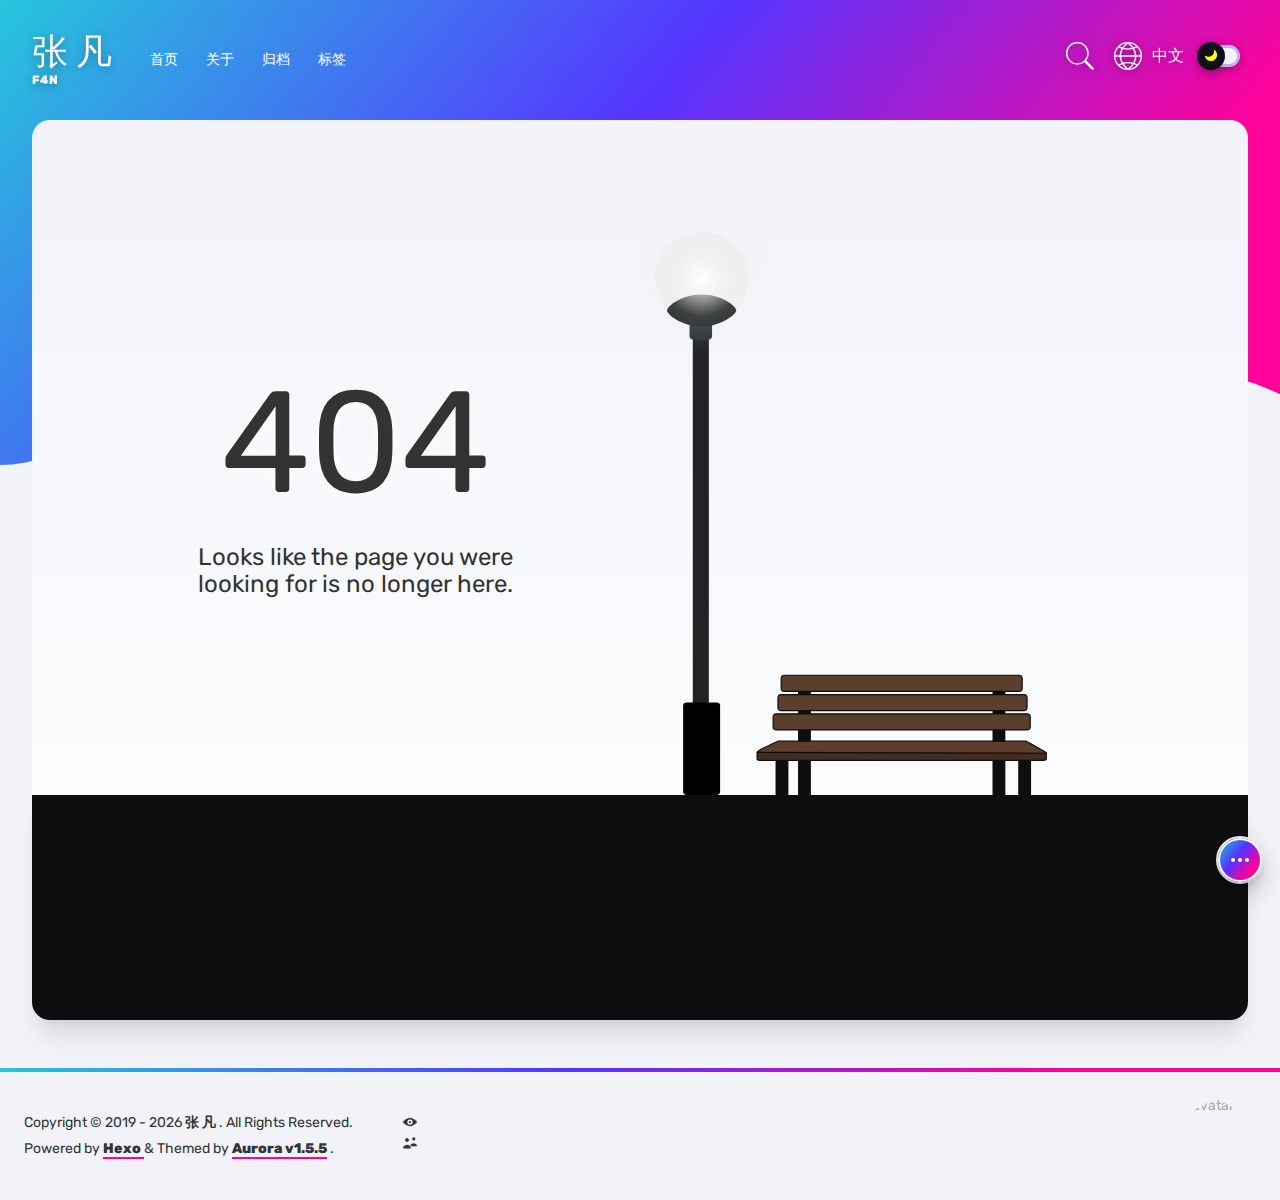
==== commit 4722018b: "Site updated: 2022-04-08 10:20:22" ====
--- a/about/index.html
+++ b/about/index.html
@@ -1 +1 @@
-<!DOCTYPE html><html lang="en"><head><meta charset="utf-8"><meta http-equiv="X-UA-Compatible" content="IE=edge"><meta name="viewport" content="width=device-width,initial-scale=1"><link rel="icon" href="/favicon.ico"><link href="/static/css/chunk-libs.eebac533.css" rel="stylesheet"><link href="/static/css/app.0d31776f.css" rel="stylesheet"><!-- hexo injector head_end start --><script rel="prefetch" async src="https://busuanzi.ibruce.info/busuanzi/2.3/busuanzi.pure.mini.js"></script><script rel="preload" src="https://cdn.bootcdn.net/ajax/libs/prism/1.23.0/components/prism-core.js" data-manual></script><script rel="preload" src="https://cdn.bootcdn.net/ajax/libs/prism/1.23.0/plugins/autoloader/prism-autoloader.js"></script><script rel="preload" src="https://cdn.bootcdn.net/ajax/libs/prism/1.23.0/plugins/toolbar/prism-toolbar.min.js"></script><script rel="preload" src="https://cdn.bootcdn.net/ajax/libs/prism/1.23.0/plugins/copy-to-clipboard/prism-copy-to-clipboard.min.js"></script><script rel="preload" src="https://cdn.bootcdn.net/ajax/libs/blueimp-md5/2.18.0/js/md5.min.js"></script><script rel="preload" src="https://cdn.bootcdn.net/ajax/libs/lodash.js/4.17.21/lodash.min.js"></script><link rel="stylesheet" href="https://cdn.bootcdn.net/ajax/libs/prism/1.23.0/themes/prism.min.css"/><link rel="stylesheet" href="https://cdn.bootcdn.net/ajax/libs/prism/1.23.0/plugins/toolbar/prism-toolbar.min.css"/><link rel="stylesheet" href="https://fonts.loli.net/css?family=Rubik" /><!-- hexo injector head_end end --><meta name="generator" content="Hexo 6.1.0"></head><body id="body-container"><noscript><strong>We're sorry but Aurora Blog doesn't work properly without JavaScript enabled. Please enable it to continue.</strong></noscript><div id="app"></div><script>(function(e){function t(t){for(var n,o,u=t[0],i=t[1],c=t[2],l=0,p=[];l<u.length;l++)o=u[l],Object.prototype.hasOwnProperty.call(a,o)&&a[o]&&p.push(a[o][0]),a[o]=0;for(n in i)Object.prototype.hasOwnProperty.call(i,n)&&(e[n]=i[n]);f&&f(t);while(p.length)p.shift()();return s.push.apply(s,c||[]),r()}function r(){for(var e,t=0;t<s.length;t++){for(var r=s[t],n=!0,o=1;o<r.length;o++){var u=r[o];0!==a[u]&&(n=!1)}n&&(s.splice(t--,1),e=i(i.s=r[0]))}return e}var n={},o={runtime:0},a={runtime:0},s=[];function u(e){return i.p+"static/js/"+({404:"404",about:"about",archives:"archives",categories:"categories",page:"page",post:"post",result:"result",tags:"tags"}[e]||e)+"."+{404:"7a8d53e9",about:"ca251fd2",archives:"c1777fcc",categories:"437496e8",page:"5ebb57fa",post:"23898608",result:"22216a66",tags:"2736540e"}[e]+".js"}function i(t){if(n[t])return n[t].exports;var r=n[t]={i:t,l:!1,exports:{}};return e[t].call(r.exports,r,r.exports,i),r.l=!0,r.exports}i.e=function(e){var t=[],r={404:1,about:1,archives:1,categories:1,page:1,post:1,result:1,tags:1};o[e]?t.push(o[e]):0!==o[e]&&r[e]&&t.push(o[e]=new Promise((function(t,r){for(var n="static/css/"+({404:"404",about:"about",archives:"archives",categories:"categories",page:"page",post:"post",result:"result",tags:"tags"}[e]||e)+"."+{404:"1a6cd5bd",about:"32dfa3b0",archives:"c0d49bd5",categories:"10e2be12",page:"749ad047",post:"9f951a60",result:"10e2be12",tags:"10e2be12"}[e]+".css",a=i.p+n,s=document.getElementsByTagName("link"),u=0;u<s.length;u++){var c=s[u],l=c.getAttribute("data-href")||c.getAttribute("href");if("stylesheet"===c.rel&&(l===n||l===a))return t()}var p=document.getElementsByTagName("style");for(u=0;u<p.length;u++){c=p[u],l=c.getAttribute("data-href");if(l===n||l===a)return t()}var f=document.createElement("link");f.rel="stylesheet",f.type="text/css",f.onload=t,f.onerror=function(t){var n=t&&t.target&&t.target.src||a,s=new Error("Loading CSS chunk "+e+" failed.\n("+n+")");s.code="CSS_CHUNK_LOAD_FAILED",s.request=n,delete o[e],f.parentNode.removeChild(f),r(s)},f.href=a;var d=document.getElementsByTagName("head")[0];d.appendChild(f)})).then((function(){o[e]=0})));var n=a[e];if(0!==n)if(n)t.push(n[2]);else{var s=new Promise((function(t,r){n=a[e]=[t,r]}));t.push(n[2]=s);var c,l=document.createElement("script");l.charset="utf-8",l.timeout=120,i.nc&&l.setAttribute("nonce",i.nc),l.src=u(e);var p=new Error;c=function(t){l.onerror=l.onload=null,clearTimeout(f);var r=a[e];if(0!==r){if(r){var n=t&&("load"===t.type?"missing":t.type),o=t&&t.target&&t.target.src;p.message="Loading chunk "+e+" failed.\n("+n+": "+o+")",p.name="ChunkLoadError",p.type=n,p.request=o,r[1](p)}a[e]=void 0}};var f=setTimeout((function(){c({type:"timeout",target:l})}),12e4);l.onerror=l.onload=c,document.head.appendChild(l)}return Promise.all(t)},i.m=e,i.c=n,i.d=function(e,t,r){i.o(e,t)||Object.defineProperty(e,t,{enumerable:!0,get:r})},i.r=function(e){"undefined"!==typeof Symbol&&Symbol.toStringTag&&Object.defineProperty(e,Symbol.toStringTag,{value:"Module"}),Object.defineProperty(e,"__esModule",{value:!0})},i.t=function(e,t){if(1&t&&(e=i(e)),8&t)return e;if(4&t&&"object"===typeof e&&e&&e.__esModule)return e;var r=Object.create(null);if(i.r(r),Object.defineProperty(r,"default",{enumerable:!0,value:e}),2&t&&"string"!=typeof e)for(var n in e)i.d(r,n,function(t){return e[t]}.bind(null,n));return r},i.n=function(e){var t=e&&e.__esModule?function(){return e["default"]}:function(){return e};return i.d(t,"a",t),t},i.o=function(e,t){return Object.prototype.hasOwnProperty.call(e,t)},i.p="/",i.oe=function(e){throw console.error(e),e};var c=window["webpackJsonp"]=window["webpackJsonp"]||[],l=c.push.bind(c);c.push=t,c=c.slice();for(var p=0;p<c.length;p++)t(c[p]);var f=l;r()})([]);</script><script src="/static/js/chunk-libs.c482c2cc.js"></script><script src="/static/js/app.82372e84.js"></script></body></html>+<!DOCTYPE html><html lang="en"><head><meta charset="utf-8"><meta http-equiv="X-UA-Compatible" content="IE=edge"><meta name="viewport" content="width=device-width,initial-scale=1"><link rel="icon" href="/favicon.ico"><link href="/static/css/chunk-libs.eebac533.css" rel="stylesheet"><link href="/static/css/app.0d31776f.css" rel="stylesheet"><!-- hexo injector head_end start --><script rel="prefetch" async src="https://busuanzi.ibruce.info/busuanzi/2.3/busuanzi.pure.mini.js"></script><script rel="preload" src="https://cdn.bootcdn.net/ajax/libs/prism/1.23.0/components/prism-core.js" data-manual></script><script rel="preload" src="https://cdn.bootcdn.net/ajax/libs/prism/1.23.0/plugins/autoloader/prism-autoloader.js"></script><script rel="preload" src="https://cdn.bootcdn.net/ajax/libs/prism/1.23.0/plugins/toolbar/prism-toolbar.min.js"></script><script rel="preload" src="https://cdn.bootcdn.net/ajax/libs/prism/1.23.0/plugins/copy-to-clipboard/prism-copy-to-clipboard.min.js"></script><script rel="preload" src="https://cdn.bootcdn.net/ajax/libs/blueimp-md5/2.18.0/js/md5.min.js"></script><script rel="preload" src="https://cdn.bootcdn.net/ajax/libs/lodash.js/4.17.21/lodash.min.js"></script><link rel="stylesheet" href="https://cdn.bootcdn.net/ajax/libs/prism/1.23.0/themes/prism.min.css"/><link rel="stylesheet" href="https://cdn.bootcdn.net/ajax/libs/prism/1.23.0/plugins/toolbar/prism-toolbar.min.css"/><link rel="stylesheet" href="https://fonts.loli.net/css?family=Rubik" /><!-- hexo injector head_end end --><meta name="generator" content="Hexo 6.1.0"></head><body id="body-container"><noscript><strong>We're sorry but Aurora Blog doesn't work properly without JavaScript enabled. Please enable it to continue.</strong></noscript><div id="app"></div><script>(function(e){function t(t){for(var n,o,u=t[0],i=t[1],c=t[2],l=0,p=[];l<u.length;l++)o=u[l],Object.prototype.hasOwnProperty.call(a,o)&&a[o]&&p.push(a[o][0]),a[o]=0;for(n in i)Object.prototype.hasOwnProperty.call(i,n)&&(e[n]=i[n]);f&&f(t);while(p.length)p.shift()();return s.push.apply(s,c||[]),r()}function r(){for(var e,t=0;t<s.length;t++){for(var r=s[t],n=!0,o=1;o<r.length;o++){var u=r[o];0!==a[u]&&(n=!1)}n&&(s.splice(t--,1),e=i(i.s=r[0]))}return e}var n={},o={runtime:0},a={runtime:0},s=[];function u(e){return i.p+"static/js/"+({404:"404",about:"about",archives:"archives",categories:"categories",page:"page",post:"post",result:"result",tags:"tags"}[e]||e)+"."+{404:"7a8d53e9",about:"0eb9f65f",archives:"c1777fcc",categories:"437496e8",page:"9c5c8d8b",post:"23898608",result:"22216a66",tags:"2736540e"}[e]+".js"}function i(t){if(n[t])return n[t].exports;var r=n[t]={i:t,l:!1,exports:{}};return e[t].call(r.exports,r,r.exports,i),r.l=!0,r.exports}i.e=function(e){var t=[],r={404:1,about:1,archives:1,categories:1,page:1,post:1,result:1,tags:1};o[e]?t.push(o[e]):0!==o[e]&&r[e]&&t.push(o[e]=new Promise((function(t,r){for(var n="static/css/"+({404:"404",about:"about",archives:"archives",categories:"categories",page:"page",post:"post",result:"result",tags:"tags"}[e]||e)+"."+{404:"1a6cd5bd",about:"9fa06a11",archives:"c0d49bd5",categories:"10e2be12",page:"4178353e",post:"9f951a60",result:"10e2be12",tags:"10e2be12"}[e]+".css",a=i.p+n,s=document.getElementsByTagName("link"),u=0;u<s.length;u++){var c=s[u],l=c.getAttribute("data-href")||c.getAttribute("href");if("stylesheet"===c.rel&&(l===n||l===a))return t()}var p=document.getElementsByTagName("style");for(u=0;u<p.length;u++){c=p[u],l=c.getAttribute("data-href");if(l===n||l===a)return t()}var f=document.createElement("link");f.rel="stylesheet",f.type="text/css",f.onload=t,f.onerror=function(t){var n=t&&t.target&&t.target.src||a,s=new Error("Loading CSS chunk "+e+" failed.\n("+n+")");s.code="CSS_CHUNK_LOAD_FAILED",s.request=n,delete o[e],f.parentNode.removeChild(f),r(s)},f.href=a;var d=document.getElementsByTagName("head")[0];d.appendChild(f)})).then((function(){o[e]=0})));var n=a[e];if(0!==n)if(n)t.push(n[2]);else{var s=new Promise((function(t,r){n=a[e]=[t,r]}));t.push(n[2]=s);var c,l=document.createElement("script");l.charset="utf-8",l.timeout=120,i.nc&&l.setAttribute("nonce",i.nc),l.src=u(e);var p=new Error;c=function(t){l.onerror=l.onload=null,clearTimeout(f);var r=a[e];if(0!==r){if(r){var n=t&&("load"===t.type?"missing":t.type),o=t&&t.target&&t.target.src;p.message="Loading chunk "+e+" failed.\n("+n+": "+o+")",p.name="ChunkLoadError",p.type=n,p.request=o,r[1](p)}a[e]=void 0}};var f=setTimeout((function(){c({type:"timeout",target:l})}),12e4);l.onerror=l.onload=c,document.head.appendChild(l)}return Promise.all(t)},i.m=e,i.c=n,i.d=function(e,t,r){i.o(e,t)||Object.defineProperty(e,t,{enumerable:!0,get:r})},i.r=function(e){"undefined"!==typeof Symbol&&Symbol.toStringTag&&Object.defineProperty(e,Symbol.toStringTag,{value:"Module"}),Object.defineProperty(e,"__esModule",{value:!0})},i.t=function(e,t){if(1&t&&(e=i(e)),8&t)return e;if(4&t&&"object"===typeof e&&e&&e.__esModule)return e;var r=Object.create(null);if(i.r(r),Object.defineProperty(r,"default",{enumerable:!0,value:e}),2&t&&"string"!=typeof e)for(var n in e)i.d(r,n,function(t){return e[t]}.bind(null,n));return r},i.n=function(e){var t=e&&e.__esModule?function(){return e["default"]}:function(){return e};return i.d(t,"a",t),t},i.o=function(e,t){return Object.prototype.hasOwnProperty.call(e,t)},i.p="/",i.oe=function(e){throw console.error(e),e};var c=window["webpackJsonp"]=window["webpackJsonp"]||[],l=c.push.bind(c);c.push=t,c=c.slice();for(var p=0;p<c.length;p++)t(c[p]);var f=l;r()})([]);</script><script src="/static/js/chunk-libs.c482c2cc.js"></script><script src="/static/js/app.82372e84.js"></script></body></html>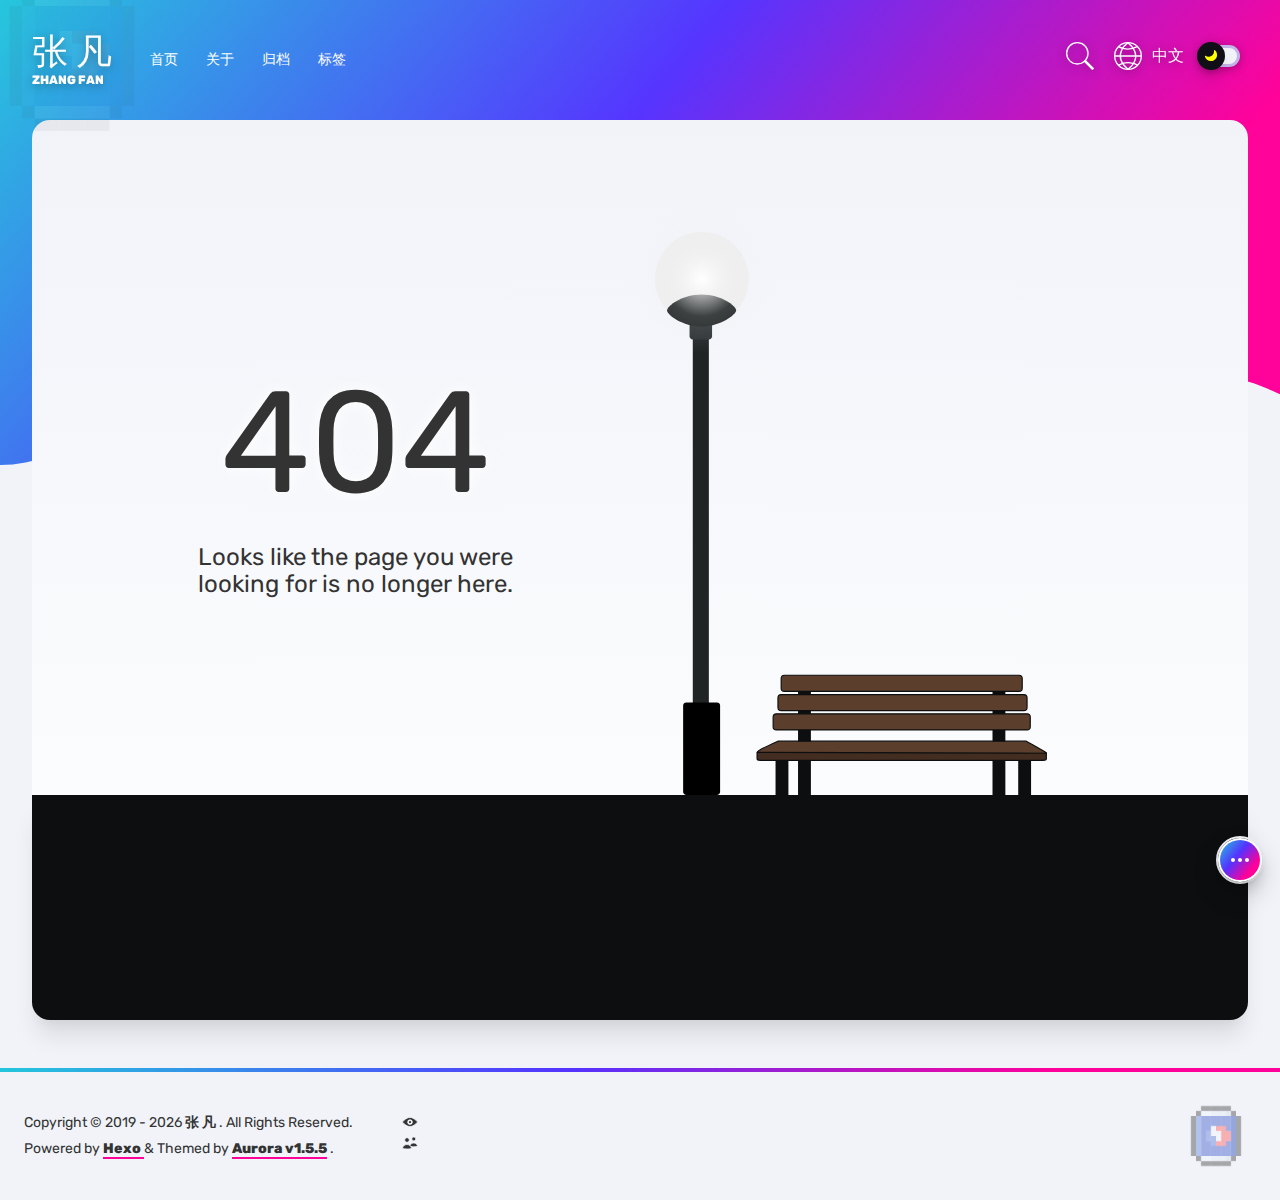
==== commit 8bf51a1c: "Site updated: 2022-04-08 20:46:58" ====
--- a/about/index.html
+++ b/about/index.html
@@ -1 +1 @@
-<!DOCTYPE html><html lang="en"><head><meta charset="utf-8"><meta http-equiv="X-UA-Compatible" content="IE=edge"><meta name="viewport" content="width=device-width,initial-scale=1"><link rel="icon" href="/favicon.ico"><link href="/static/css/chunk-libs.eebac533.css" rel="stylesheet"><link href="/static/css/app.0d31776f.css" rel="stylesheet"><!-- hexo injector head_end start --><script rel="prefetch" async src="https://busuanzi.ibruce.info/busuanzi/2.3/busuanzi.pure.mini.js"></script><script rel="preload" src="https://cdn.bootcdn.net/ajax/libs/prism/1.23.0/components/prism-core.js" data-manual></script><script rel="preload" src="https://cdn.bootcdn.net/ajax/libs/prism/1.23.0/plugins/autoloader/prism-autoloader.js"></script><script rel="preload" src="https://cdn.bootcdn.net/ajax/libs/prism/1.23.0/plugins/toolbar/prism-toolbar.min.js"></script><script rel="preload" src="https://cdn.bootcdn.net/ajax/libs/prism/1.23.0/plugins/copy-to-clipboard/prism-copy-to-clipboard.min.js"></script><script rel="preload" src="https://cdn.bootcdn.net/ajax/libs/blueimp-md5/2.18.0/js/md5.min.js"></script><script rel="preload" src="https://cdn.bootcdn.net/ajax/libs/lodash.js/4.17.21/lodash.min.js"></script><link rel="stylesheet" href="https://cdn.bootcdn.net/ajax/libs/prism/1.23.0/themes/prism.min.css"/><link rel="stylesheet" href="https://cdn.bootcdn.net/ajax/libs/prism/1.23.0/plugins/toolbar/prism-toolbar.min.css"/><link rel="stylesheet" href="https://fonts.loli.net/css?family=Rubik" /><!-- hexo injector head_end end --><meta name="generator" content="Hexo 6.1.0"></head><body id="body-container"><noscript><strong>We're sorry but Aurora Blog doesn't work properly without JavaScript enabled. Please enable it to continue.</strong></noscript><div id="app"></div><script>(function(e){function t(t){for(var n,o,u=t[0],i=t[1],c=t[2],l=0,p=[];l<u.length;l++)o=u[l],Object.prototype.hasOwnProperty.call(a,o)&&a[o]&&p.push(a[o][0]),a[o]=0;for(n in i)Object.prototype.hasOwnProperty.call(i,n)&&(e[n]=i[n]);f&&f(t);while(p.length)p.shift()();return s.push.apply(s,c||[]),r()}function r(){for(var e,t=0;t<s.length;t++){for(var r=s[t],n=!0,o=1;o<r.length;o++){var u=r[o];0!==a[u]&&(n=!1)}n&&(s.splice(t--,1),e=i(i.s=r[0]))}return e}var n={},o={runtime:0},a={runtime:0},s=[];function u(e){return i.p+"static/js/"+({404:"404",about:"about",archives:"archives",categories:"categories",page:"page",post:"post",result:"result",tags:"tags"}[e]||e)+"."+{404:"7a8d53e9",about:"0eb9f65f",archives:"c1777fcc",categories:"437496e8",page:"9c5c8d8b",post:"23898608",result:"22216a66",tags:"2736540e"}[e]+".js"}function i(t){if(n[t])return n[t].exports;var r=n[t]={i:t,l:!1,exports:{}};return e[t].call(r.exports,r,r.exports,i),r.l=!0,r.exports}i.e=function(e){var t=[],r={404:1,about:1,archives:1,categories:1,page:1,post:1,result:1,tags:1};o[e]?t.push(o[e]):0!==o[e]&&r[e]&&t.push(o[e]=new Promise((function(t,r){for(var n="static/css/"+({404:"404",about:"about",archives:"archives",categories:"categories",page:"page",post:"post",result:"result",tags:"tags"}[e]||e)+"."+{404:"1a6cd5bd",about:"9fa06a11",archives:"c0d49bd5",categories:"10e2be12",page:"4178353e",post:"9f951a60",result:"10e2be12",tags:"10e2be12"}[e]+".css",a=i.p+n,s=document.getElementsByTagName("link"),u=0;u<s.length;u++){var c=s[u],l=c.getAttribute("data-href")||c.getAttribute("href");if("stylesheet"===c.rel&&(l===n||l===a))return t()}var p=document.getElementsByTagName("style");for(u=0;u<p.length;u++){c=p[u],l=c.getAttribute("data-href");if(l===n||l===a)return t()}var f=document.createElement("link");f.rel="stylesheet",f.type="text/css",f.onload=t,f.onerror=function(t){var n=t&&t.target&&t.target.src||a,s=new Error("Loading CSS chunk "+e+" failed.\n("+n+")");s.code="CSS_CHUNK_LOAD_FAILED",s.request=n,delete o[e],f.parentNode.removeChild(f),r(s)},f.href=a;var d=document.getElementsByTagName("head")[0];d.appendChild(f)})).then((function(){o[e]=0})));var n=a[e];if(0!==n)if(n)t.push(n[2]);else{var s=new Promise((function(t,r){n=a[e]=[t,r]}));t.push(n[2]=s);var c,l=document.createElement("script");l.charset="utf-8",l.timeout=120,i.nc&&l.setAttribute("nonce",i.nc),l.src=u(e);var p=new Error;c=function(t){l.onerror=l.onload=null,clearTimeout(f);var r=a[e];if(0!==r){if(r){var n=t&&("load"===t.type?"missing":t.type),o=t&&t.target&&t.target.src;p.message="Loading chunk "+e+" failed.\n("+n+": "+o+")",p.name="ChunkLoadError",p.type=n,p.request=o,r[1](p)}a[e]=void 0}};var f=setTimeout((function(){c({type:"timeout",target:l})}),12e4);l.onerror=l.onload=c,document.head.appendChild(l)}return Promise.all(t)},i.m=e,i.c=n,i.d=function(e,t,r){i.o(e,t)||Object.defineProperty(e,t,{enumerable:!0,get:r})},i.r=function(e){"undefined"!==typeof Symbol&&Symbol.toStringTag&&Object.defineProperty(e,Symbol.toStringTag,{value:"Module"}),Object.defineProperty(e,"__esModule",{value:!0})},i.t=function(e,t){if(1&t&&(e=i(e)),8&t)return e;if(4&t&&"object"===typeof e&&e&&e.__esModule)return e;var r=Object.create(null);if(i.r(r),Object.defineProperty(r,"default",{enumerable:!0,value:e}),2&t&&"string"!=typeof e)for(var n in e)i.d(r,n,function(t){return e[t]}.bind(null,n));return r},i.n=function(e){var t=e&&e.__esModule?function(){return e["default"]}:function(){return e};return i.d(t,"a",t),t},i.o=function(e,t){return Object.prototype.hasOwnProperty.call(e,t)},i.p="/",i.oe=function(e){throw console.error(e),e};var c=window["webpackJsonp"]=window["webpackJsonp"]||[],l=c.push.bind(c);c.push=t,c=c.slice();for(var p=0;p<c.length;p++)t(c[p]);var f=l;r()})([]);</script><script src="/static/js/chunk-libs.c482c2cc.js"></script><script src="/static/js/app.82372e84.js"></script></body></html>+<!DOCTYPE html><html lang="en"><head><meta charset="utf-8"><meta http-equiv="X-UA-Compatible" content="IE=edge"><meta name="viewport" content="width=device-width,initial-scale=1"><link rel="icon" href="/favicon.ico"><link href="/static/css/chunk-libs.eebac533.css" rel="stylesheet"><link href="/static/css/app.3a4f3f2e.css" rel="stylesheet"><!-- hexo injector head_end start --><script rel="prefetch" async src="https://busuanzi.ibruce.info/busuanzi/2.3/busuanzi.pure.mini.js"></script><script rel="preload" src="https://cdn.bootcdn.net/ajax/libs/prism/1.23.0/components/prism-core.js" data-manual></script><script rel="preload" src="https://cdn.bootcdn.net/ajax/libs/prism/1.23.0/plugins/autoloader/prism-autoloader.js"></script><script rel="preload" src="https://cdn.bootcdn.net/ajax/libs/prism/1.23.0/plugins/toolbar/prism-toolbar.min.js"></script><script rel="preload" src="https://cdn.bootcdn.net/ajax/libs/prism/1.23.0/plugins/copy-to-clipboard/prism-copy-to-clipboard.min.js"></script><script rel="preload" src="https://cdn.bootcdn.net/ajax/libs/blueimp-md5/2.18.0/js/md5.min.js"></script><script rel="preload" src="https://cdn.bootcdn.net/ajax/libs/lodash.js/4.17.21/lodash.min.js"></script><link rel="stylesheet" href="https://cdn.bootcdn.net/ajax/libs/prism/1.23.0/themes/prism.min.css"/><link rel="stylesheet" href="https://cdn.bootcdn.net/ajax/libs/prism/1.23.0/plugins/toolbar/prism-toolbar.min.css"/><link rel="stylesheet" href="https://fonts.loli.net/css?family=Rubik" /><!-- hexo injector head_end end --><meta name="generator" content="Hexo 6.1.0"></head><body id="body-container"><noscript><strong>We're sorry but Aurora Blog doesn't work properly without JavaScript enabled. Please enable it to continue.</strong></noscript><div id="app"></div><script>(function(e){function t(t){for(var n,o,u=t[0],i=t[1],c=t[2],l=0,p=[];l<u.length;l++)o=u[l],Object.prototype.hasOwnProperty.call(a,o)&&a[o]&&p.push(a[o][0]),a[o]=0;for(n in i)Object.prototype.hasOwnProperty.call(i,n)&&(e[n]=i[n]);f&&f(t);while(p.length)p.shift()();return s.push.apply(s,c||[]),r()}function r(){for(var e,t=0;t<s.length;t++){for(var r=s[t],n=!0,o=1;o<r.length;o++){var u=r[o];0!==a[u]&&(n=!1)}n&&(s.splice(t--,1),e=i(i.s=r[0]))}return e}var n={},o={runtime:0},a={runtime:0},s=[];function u(e){return i.p+"static/js/"+({404:"404",about:"about",archives:"archives",categories:"categories",page:"page",post:"post",result:"result",tags:"tags"}[e]||e)+"."+{404:"7a8d53e9",about:"0eb9f65f",archives:"c1777fcc",categories:"437496e8",page:"9c5c8d8b",post:"23898608",result:"22216a66",tags:"2736540e"}[e]+".js"}function i(t){if(n[t])return n[t].exports;var r=n[t]={i:t,l:!1,exports:{}};return e[t].call(r.exports,r,r.exports,i),r.l=!0,r.exports}i.e=function(e){var t=[],r={404:1,about:1,archives:1,categories:1,page:1,post:1,result:1,tags:1};o[e]?t.push(o[e]):0!==o[e]&&r[e]&&t.push(o[e]=new Promise((function(t,r){for(var n="static/css/"+({404:"404",about:"about",archives:"archives",categories:"categories",page:"page",post:"post",result:"result",tags:"tags"}[e]||e)+"."+{404:"1a6cd5bd",about:"9fa06a11",archives:"c0d49bd5",categories:"10e2be12",page:"4178353e",post:"9f951a60",result:"10e2be12",tags:"10e2be12"}[e]+".css",a=i.p+n,s=document.getElementsByTagName("link"),u=0;u<s.length;u++){var c=s[u],l=c.getAttribute("data-href")||c.getAttribute("href");if("stylesheet"===c.rel&&(l===n||l===a))return t()}var p=document.getElementsByTagName("style");for(u=0;u<p.length;u++){c=p[u],l=c.getAttribute("data-href");if(l===n||l===a)return t()}var f=document.createElement("link");f.rel="stylesheet",f.type="text/css",f.onload=t,f.onerror=function(t){var n=t&&t.target&&t.target.src||a,s=new Error("Loading CSS chunk "+e+" failed.\n("+n+")");s.code="CSS_CHUNK_LOAD_FAILED",s.request=n,delete o[e],f.parentNode.removeChild(f),r(s)},f.href=a;var d=document.getElementsByTagName("head")[0];d.appendChild(f)})).then((function(){o[e]=0})));var n=a[e];if(0!==n)if(n)t.push(n[2]);else{var s=new Promise((function(t,r){n=a[e]=[t,r]}));t.push(n[2]=s);var c,l=document.createElement("script");l.charset="utf-8",l.timeout=120,i.nc&&l.setAttribute("nonce",i.nc),l.src=u(e);var p=new Error;c=function(t){l.onerror=l.onload=null,clearTimeout(f);var r=a[e];if(0!==r){if(r){var n=t&&("load"===t.type?"missing":t.type),o=t&&t.target&&t.target.src;p.message="Loading chunk "+e+" failed.\n("+n+": "+o+")",p.name="ChunkLoadError",p.type=n,p.request=o,r[1](p)}a[e]=void 0}};var f=setTimeout((function(){c({type:"timeout",target:l})}),12e4);l.onerror=l.onload=c,document.head.appendChild(l)}return Promise.all(t)},i.m=e,i.c=n,i.d=function(e,t,r){i.o(e,t)||Object.defineProperty(e,t,{enumerable:!0,get:r})},i.r=function(e){"undefined"!==typeof Symbol&&Symbol.toStringTag&&Object.defineProperty(e,Symbol.toStringTag,{value:"Module"}),Object.defineProperty(e,"__esModule",{value:!0})},i.t=function(e,t){if(1&t&&(e=i(e)),8&t)return e;if(4&t&&"object"===typeof e&&e&&e.__esModule)return e;var r=Object.create(null);if(i.r(r),Object.defineProperty(r,"default",{enumerable:!0,value:e}),2&t&&"string"!=typeof e)for(var n in e)i.d(r,n,function(t){return e[t]}.bind(null,n));return r},i.n=function(e){var t=e&&e.__esModule?function(){return e["default"]}:function(){return e};return i.d(t,"a",t),t},i.o=function(e,t){return Object.prototype.hasOwnProperty.call(e,t)},i.p="/",i.oe=function(e){throw console.error(e),e};var c=window["webpackJsonp"]=window["webpackJsonp"]||[],l=c.push.bind(c);c.push=t,c=c.slice();for(var p=0;p<c.length;p++)t(c[p]);var f=l;r()})([]);</script><script src="/static/js/chunk-libs.c482c2cc.js"></script><script src="/static/js/app.82372e84.js"></script></body></html>--- a/static/css/app.3a4f3f2e.css
+++ b/static/css/app.3a4f3f2e.css
@@ -0,0 +1,5 @@
+:root{--max-width:1600px;--gap:2rem;--main-gradient:linear-gradient(130deg,#24c6dc,#5433ff 41.07%,#f09 76.05%);--theme-transition:all 250ms ease}.theme-light{--background-primary:#f1f3f9;--background-primary-alt:#fafafa;--background-secondary:#fff;--background-secondary-alt:#2e3236;--background-trans:rgba(0,0,0,0.15);--text-bright:#000;--text-normal:#333;--text-accent:#e93796;--text-sub-accent:#547ce7;--text-faint:#b2b2b2;--text-dim:#858585;--text-title-h1:#333;--text-title-h2:#333;--text-title-h3:#333;--text-title-h4:#333;--text-title-h5:#333;--text-link:#b4b4b4;--text-a:#db4d52;--text-a-hover:#db4d52;--bg-accent-55:rgba(244,86,157,0.55);--bg-sub-accent-55:rgba(13,185,215,0.55);--bg-accent-05:rgba(244,86,157,0.05);--strong-gradient:linear-gradient(62deg,#188bfd,#a03bff)!important;--gradient-cover:linear-gradient(90deg,hsla(0,0%,98%,0),hsla(0,0%,98%,0.013) 8.1%,hsla(0,0%,98%,0.049) 15.5%,hsla(0,0%,98%,0.104) 22.5%,hsla(0,0%,98%,0.175) 29%,hsla(0,0%,98%,0.259) 35.3%,hsla(0,0%,98%,0.352) 41.2%,hsla(0,0%,98%,0.45) 47.1%,hsla(0,0%,98%,0.55) 52.9%,hsla(0,0%,98%,0.648) 58.8%,hsla(0,0%,98%,0.741) 64.7%,hsla(0,0%,98%,0.825) 71%,hsla(0,0%,98%,0.896) 77.5%,hsla(0,0%,98%,0.951) 84.5%,hsla(0,0%,98%,0.987) 91.9%,var(--background-secondary));--article-cover:linear-gradient(180deg,hsla(0,0%,98%,0),hsla(0,0%,98%,0.013) 8.1%,hsla(0,0%,98%,0.049) 15.5%,hsla(0,0%,98%,0.104) 22.5%,hsla(0,0%,98%,0.175) 29%,hsla(0,0%,98%,0.259) 35.3%,hsla(0,0%,98%,0.352) 41.2%,hsla(0,0%,98%,0.45) 47.1%,hsla(0,0%,98%,0.55) 52.9%,hsla(0,0%,98%,0.648) 58.8%,hsla(0,0%,98%,0.741) 64.7%,hsla(0,0%,98%,0.825) 71%,hsla(0,0%,98%,0.896) 77.5%,hsla(0,0%,98%,0.951) 84.5%,hsla(0,0%,98%,0.987) 91.9%,var(--background-secondary));--accent-shadow:0 20px 25px -5px rgba(232,57,255,0.06),0 10px 10px -5px rgba(53,11,59,0.1);--sub-accent-shadow:0 20px 25px -5px rgba(71,190,255,0.06),0 10px 10px -5px rgba(11,42,59,0.1);--search-modal-key-gradient:linear-gradient(-225deg,#d5dbe4,#f8f8f8);--search-modal-key-shadow:inset 0 -2px 0 0 #cdcde6,inset 0 0 1px 1px #fff,0 1px 2px 1px rgba(30,35,90,0.4);--custom-quote-tip:#7343d5;--custom-quote-warning:#e98503;--custom-quote-danger:#dd2500;--custom-quote:#e93796}.theme-dark,.theme-light{--trans-ease:all 250ms ease}.theme-dark{--background-primary:#1a1a1a;--background-primary-alt:#0d0b12;--background-secondary:#212121;--background-secondary-alt:#0d0b12;--background-trans:hsla(0,0%,100%,0.15);--skeleton-bg:#2e2e2e;--skeleton-hl:#363636;--text-bright:#fff;--text-normal:#bebebe;--text-accent:#0fb6d6;--text-sub-accent:#f4569d;--text-dim:#6d6d6d;--text-faint:#7aa2f7;--text-title-h1:var(--text-accent);--text-title-h2:#cbdbe5;--text-title-h3:#cbdbe5;--text-title-h4:#cbdbe5;--text-title-h5:#cbdbe5;--text-link:#b4b4b4;--text-a:#6bcafb;--text-a-hover:#6bcafb;--bg-sub-accent-55:rgba(244,86,157,0.55);--bg-accent-55:rgba(13,185,215,0.55);--bg-accent-05:rgba(14,210,247,0.05);--strong-gradient:linear-gradient(62deg,#87c2fd,#dcb9fc)!important;--gradient-cover:linear-gradient(90deg,rgba(33,33,33,0),rgba(33,33,33,0.013) 8.1%,rgba(33,33,33,0.049) 15.5%,rgba(33,33,33,0.104) 22.5%,rgba(33,33,33,0.175) 29%,rgba(33,33,33,0.259) 35.3%,rgba(33,33,33,0.352) 41.2%,rgba(33,33,33,0.45) 47.1%,rgba(33,33,33,0.55) 52.9%,rgba(33,33,33,0.648) 58.8%,rgba(33,33,33,0.741) 64.7%,rgba(33,33,33,0.825) 71%,rgba(33,33,33,0.896) 77.5%,rgba(33,33,33,0.951) 84.5%,rgba(33,33,33,0.987) 91.9%,var(--background-secondary));--article-cover:linear-gradient(180deg,rgba(33,33,33,0),rgba(33,33,33,0.013) 8.1%,rgba(33,33,33,0.049) 15.5%,rgba(33,33,33,0.104) 22.5%,rgba(33,33,33,0.175) 29%,rgba(33,33,33,0.259) 35.3%,rgba(33,33,33,0.352) 41.2%,rgba(33,33,33,0.45) 47.1%,rgba(33,33,33,0.55) 52.9%,rgba(33,33,33,0.648) 58.8%,rgba(33,33,33,0.741) 64.7%,rgba(33,33,33,0.825) 71%,rgba(33,33,33,0.896) 77.5%,rgba(33,33,33,0.951) 84.5%,rgba(33,33,33,0.987) 91.9%,var(--background-secondary));--accent-shadow:0 20px 25px -5px rgba(11,42,59,0.35),0 10px 10px -5px rgba(11,42,59,0.14);--sub-accent-shadow:0 20px 25px -5px rgba(53,11,59,0.35),0 10px 10px -5px rgba(53,11,59,0.14);--search-modal-key-gradient:linear-gradient(-225deg,#3f3e3e,#2c2c2c);--search-modal-key-shadow:inset 0 -2px 0 0 #363636,inset 0 0 1px 1px #2e2e2e,0 1px 2px 1px rgba(30,35,90,0.4);--custom-quote-tip:#8d53ff;--custom-quote-warning:#cbcb00;--custom-quote-danger:#dd2500;--custom-quote:#5dc3d9}.ob-text-bright{color:var(--text-bright)}.ob-drop-shadow{filter:drop-shadow(0 2px 5px rgba(0,0,0,.3))}.ob-hz-thumbnail{max-width:120%}.ob-gradient-plate{width:calc(100% - .5rem);height:calc(100% - .5rem);margin:.25rem}.ob-gradient-cut-plate{top:8%;width:calc(100% - .5rem);height:calc(92% - .5rem);margin:.25rem}.ob-avatar{height:7rem;width:7rem}.footer-avatar,.ob-avatar{margin:0;--tw-shadow:0 20px 25px -5px rgba(0,0,0,0.1),0 10px 10px -5px rgba(0,0,0,0.04);box-shadow:var(--tw-ring-offset-shadow,0 0 transparent),var(--tw-ring-shadow,0 0 transparent),var(--tw-shadow)}.footer-avatar{height:5rem;opacity:.4;width:5rem}.diamond-avatar{-webkit-clip-path:polygon(0 3%,91% 2%,91% 95%,0 97%,9% 75%,9% 25%);clip-path:polygon(0 3%,91% 2%,91% 95%,0 97%,9% 75%,9% 25%)}.circle-avatar{border-radius:9999px}.circle-avatar,.rounded-avatar{border-color:var(--background-primary);border-width:6px}.rounded-avatar{border-radius:1rem}.animation-text{-webkit-background-clip:text;-webkit-text-fill-color:transparent;-webkit-box-decoration-break:clone;background-color:#ccc;background-image:linear-gradient(90deg,#ccc,#fff,#ccc);-webkit-animation:SkeletonLoading 1.5s ease-in-out 0s infinite normal none running;animation:SkeletonLoading 1.5s ease-in-out 0s infinite normal none running}.inverted-main-grid,.main-grid{display:flex;flex-direction:column}@media (min-width:1024px){.main-grid{display:grid;gap:var(--gap);grid-template-columns:minmax(0,1fr) 320px}.inverted-main-grid{display:grid;gap:var(--gap);grid-template-columns:245px minmax(0,1fr)}}.tab{background-color:var(--background-secondary);border-radius:1rem;display:flex;flex-direction:row;flex-wrap:wrap;margin-bottom:2rem;overflow-y:hidden;padding-left:1.5rem;padding-right:3rem;--tw-shadow:0 4px 6px -1px rgba(0,0,0,0.1),0 2px 4px -1px rgba(0,0,0,0.06);box-shadow:var(--tw-ring-offset-shadow,0 0 transparent),var(--tw-ring-shadow,0 0 transparent),var(--tw-shadow);height:3.5rem;transition:height .4s ease}.tab.expanded-tab{overflow-y:initial;height:auto}.tab li{cursor:pointer;margin-top:1rem;margin-bottom:1rem;margin-right:.75rem}.tab li:hover{opacity:.5}.tab li.active{--tw-shadow:0 10px 15px -3px rgba(0,0,0,0.1),0 4px 6px -2px rgba(0,0,0,0.05);box-shadow:var(--tw-ring-offset-shadow,0 0 transparent),var(--tw-ring-shadow,0 0 transparent),var(--tw-shadow);--tw-text-opacity:1;color:rgba(255,255,255,var(--tw-text-opacity));text-shadow:0 2px 2px rgba(0,0,0,.5)}.tab li span{background-color:var(--background-primary);border-top-left-radius:.375rem;border-bottom-left-radius:.375rem;font-size:.875rem;line-height:1.25rem;padding-top:.5rem;padding-bottom:.5rem;padding-left:.75rem;padding-right:.75rem;text-align:center;white-space:nowrap}.tab li span.first-tab{border-radius:.375rem;padding-left:1.5rem;padding-right:1.5rem}.tab li b{background-color:var(--background-primary);border-top-right-radius:.375rem;border-bottom-right-radius:.375rem;font-size:.875rem;line-height:1.25rem;opacity:.7;padding-top:.5rem;padding-bottom:.5rem;padding-left:.5rem;padding-right:.5rem;text-align:center;color:var(--text-accent);white-space:nowrap}.tab-expander{cursor:pointer;position:absolute;top:1.25rem;right:1.25rem;stroke:currentColor;color:var(--text-bright);opacity:.8}.tab-expander:hover{opacity:.5}.tab-expander svg{transition:transform .4s ease}.tab-expander.expanded svg{transform:rotate(180deg)}#loading-bar-wrapper #nprogress{pointer-events:none}#loading-bar-wrapper #nprogress .bar{background:var(--main-gradient);position:absolute;z-index:3000;top:0;left:0;width:100%;height:8px}#loading-bar-wrapper #nprogress .peg{display:none;position:absolute;right:0;width:100px;height:8px;opacity:0;box-shadow:none;transform:rotate(3deg) translateY(-4px)}#loading-bar-wrapper #nprogress .spinner{display:block;position:fixed;z-index:3000;top:15px;right:15px}#loading-bar-wrapper #nprogress .spinner-icon{width:18px;height:18px;box-sizing:border-box;border:2px solid transparent;border-top-color:var(--text-accent);border-left-color:var(--text-accent);border-radius:50%;-webkit-animation:nprogress-spinner .4s linear infinite;animation:nprogress-spinner .4s linear infinite}@-webkit-keyframes nprogress-spinner{to{-webkit-transform:rotate(1turn)}0%{transform:rotate(0)}to{transform:rotate(1turn)}}#loading-bar-wrapper{position:fixed;width:100px;top:8px;left:50%;transform:translateX(-50%);height:8px;border-radius:8px;z-index:2000;background:transparent;overflow:hidden}#loading-bar-wrapper.nprogress-custom-parent{background:var(--background-secondary);box-shadow:0 1px 2px 0 rgba(0,0,0,.1)}a:hover{opacity:.5}a{transition-property:all;transition-timing-function:cubic-bezier(.4,0,.2,1);transition-duration:.15s}
+
+/*! tailwindcss v2.1.2 | MIT License | https://tailwindcss.com */
+
+/*! modern-normalize v1.1.0 | MIT License | https://github.com/sindresorhus/modern-normalize */html{-moz-tab-size:4;-o-tab-size:4;tab-size:4;line-height:1.15;-webkit-text-size-adjust:100%}body{margin:0;font-family:system-ui,-apple-system,Segoe UI,Roboto,Helvetica,Arial,sans-serif,Apple Color Emoji,Segoe UI Emoji}hr{height:0;color:inherit}abbr[title]{-webkit-text-decoration:underline dotted;text-decoration:underline dotted}b,strong{font-weight:bolder}code,kbd,pre,samp{font-family:ui-monospace,SFMono-Regular,Consolas,Liberation Mono,Menlo,monospace;font-size:1em}small{font-size:80%}sub,sup{font-size:75%;line-height:0;position:relative;vertical-align:baseline}sub{bottom:-.25em}sup{top:-.5em}table{text-indent:0;border-color:inherit}button,input,optgroup,select,textarea{font-family:inherit;font-size:100%;line-height:1.15;margin:0}button,select{text-transform:none}[type=button],[type=reset],button{-webkit-appearance:button}legend{padding:0}progress{vertical-align:baseline}[type=search]{-webkit-appearance:textfield;outline-offset:-2px}summary{display:list-item}blockquote,dd,dl,figure,h1,h2,h3,h4,h5,h6,hr,p,pre{margin:0}button{background-color:transparent;background-image:none}button:focus{outline:1px dotted;outline:5px auto -webkit-focus-ring-color}fieldset,ol,ul{margin:0;padding:0}ol,ul{list-style:none}html{font-family:ui-sans-serif,system-ui,-apple-system,BlinkMacSystemFont,Segoe UI,Roboto,Helvetica Neue,Arial,Noto Sans,sans-serif,Apple Color Emoji,Segoe UI Emoji,Segoe UI Symbol,Noto Color Emoji;line-height:1.5}body{font-family:inherit;line-height:inherit}*,:after,:before{box-sizing:border-box;border-width:0;border-style:solid;border-color:#e5e7eb}hr{border-top-width:1px}img{border-style:solid}textarea{resize:vertical}input::-moz-placeholder,textarea::-moz-placeholder{opacity:1;color:#9ca3af}input:-ms-input-placeholder,textarea:-ms-input-placeholder{opacity:1;color:#9ca3af}input::placeholder,textarea::placeholder{opacity:1;color:#9ca3af}button{cursor:pointer}table{border-collapse:collapse}h1,h2,h3,h4,h5,h6{font-size:inherit;font-weight:inherit}a{color:inherit;text-decoration:inherit}button,input,optgroup,select,textarea{padding:0;line-height:inherit;color:inherit}code,kbd,pre,samp{font-family:ui-monospace,SFMono-Regular,Menlo,Monaco,Consolas,Liberation Mono,Courier New,monospace}audio,canvas,embed,iframe,img,object,svg,video{display:block;vertical-align:middle}img,video{max-width:100%;height:auto}.container{width:100%}@media (min-width:640px){.container{max-width:640px}}@media (min-width:768px){.container{max-width:768px}}@media (min-width:1024px){.container{max-width:1024px}}@media (min-width:1280px){.container{max-width:1280px}}@media (min-width:1536px){.container{max-width:1536px}}.article-container{border-radius:1rem;height:100%;list-style-type:none;position:relative}.article-container:hover .article-tag{transform:translateY(-60%)}.article-container:hover .article,.article-container:hover .feature-article{transform:scale(1.015)}.article-container .article-tag{border-radius:.375rem;display:flex;align-items:flex-start;font-weight:700;font-size:.875rem;line-height:1.25rem;padding-left:.25rem;padding-right:.25rem;padding-top:.25rem;padding-bottom:.75rem;position:absolute;left:1.5rem;top:-.25rem;--tw-shadow:0 10px 15px -3px rgba(0,0,0,0.1),0 4px 6px -2px rgba(0,0,0,0.05);box-shadow:var(--tw-ring-offset-shadow,0 0 transparent),var(--tw-ring-shadow,0 0 transparent),var(--tw-shadow);--tw-text-opacity:1;color:rgba(255,255,255,var(--tw-text-opacity));text-transform:uppercase;--tw-translate-x:0;--tw-translate-y:0;--tw-rotate:0;--tw-skew-x:0;--tw-skew-y:0;--tw-scale-x:1;--tw-scale-y:1;transform:translateX(var(--tw-translate-x)) translateY(var(--tw-translate-y)) rotate(var(--tw-rotate)) skewX(var(--tw-skew-x)) skewY(var(--tw-skew-y)) scaleX(var(--tw-scale-x)) scaleY(var(--tw-scale-y));background:var(--main-gradient);z-index:0;transition:transform .2s ease-in-out}.article-container .article-tag>b{border-radius:.25rem;padding-top:.25rem;padding-bottom:.25rem;padding-left:.75rem;padding-right:.75rem;stroke:currentColor;--tw-text-opacity:1;color:rgba(255,255,255,var(--tw-text-opacity));width:100%;height:100%;text-shadow:0 2px 2px rgba(0,0,0,.5);background:rgba(0,0,0,.5)}.article{background-color:var(--background-secondary);border-radius:1rem;display:grid;height:100%;overflow:hidden;position:relative;top:0;--tw-shadow:0 10px 15px -3px rgba(0,0,0,0.1),0 4px 6px -2px rgba(0,0,0,0.05);box-shadow:var(--tw-ring-offset-shadow,0 0 transparent),var(--tw-ring-shadow,0 0 transparent),var(--tw-shadow);z-index:10;grid-template-rows:repeat(3,minmax(0,1fr));transition:transform .2s ease-in-out}.article .article-thumbnail{position:relative;grid-row:span 1/span 1}.article .article-thumbnail img{background-repeat:no-repeat;background-size:cover;border-radius:1rem;display:block;height:120%;-o-object-fit:cover;object-fit:cover;position:absolute;width:100%;z-index:20}.article .article-thumbnail .thumbnail-screen{height:120%;opacity:.4;pointer-events:none;position:absolute;left:0;width:100%;z-index:30;max-width:120%;mix-blend-mode:screen}.article .article-thumbnail:after{pointer-events:none;content:"";position:absolute;z-index:35;top:13%;left:0;height:120%;width:100%;background:var(--article-cover)}.article .article-content{background-color:transparent;display:flex;flex-direction:column;padding-left:1.5rem;padding-right:1.5rem;padding-bottom:1.5rem;position:relative;z-index:40;grid-row:span 2/span 2}.article .article-content span{filter:drop-shadow(0 2px 1px rgba(0,0,0,.1))}.article .article-content span b{font-size:.75rem;line-height:1rem;color:var(--text-accent);text-transform:uppercase}.article .article-content span ul{display:inline-flex;font-size:.75rem;line-height:1rem;padding-left:1rem}.article .article-content span ul li{margin-right:.75rem}.article .article-content h1{font-weight:800;font-size:1.5rem;line-height:2rem;margin-bottom:1.5rem;color:var(--text-bright)}@media (min-width:1024px){.article .article-content h1{margin-top:1rem;margin-bottom:2rem}}.article .article-content p{font-size:.875rem;line-height:1.25rem;margin-bottom:.5rem;padding-bottom:1rem}@media (min-width:1024px){.article .article-content p{font-size:1rem;line-height:1.5rem;margin-bottom:.5rem;padding-bottom:1.5rem}}.article .article-content .article-footer{display:flex;align-items:flex-end;align-content:flex-end;justify-content:flex-start;flex:1 1 0%;font-size:.875rem;line-height:1.25rem;width:100%}.article .article-content .article-footer img{border-radius:9999px;margin-right:.5rem;height:28px;width:28px}.feature-article{background-color:var(--background-secondary);border-radius:1rem;display:grid;overflow:hidden;position:relative;top:0;--tw-shadow:0 10px 15px -3px rgba(0,0,0,0.1),0 4px 6px -2px rgba(0,0,0,0.05);box-shadow:var(--tw-ring-offset-shadow,0 0 transparent),var(--tw-ring-shadow,0 0 transparent),var(--tw-shadow);z-index:10;grid-template-rows:repeat(3,minmax(0,1fr))}@media (min-width:1024px){.feature-article{height:28rem;width:100%;grid-template-columns:repeat(2,minmax(0,1fr));grid-template-rows:none}}.feature-article{transition:transform .2s ease-in-out}.feature-article .feature-thumbnail{position:relative;grid-row:span 1/span 1}@media (min-width:1024px){.feature-article .feature-thumbnail{grid-row:auto}}.feature-article .feature-thumbnail img{background-repeat:no-repeat;background-size:cover;display:block;height:120%;-o-object-fit:cover;object-fit:cover;position:absolute;left:0;width:100%;z-index:20}@media (min-width:1024px){.feature-article .feature-thumbnail img{height:28rem;width:120%}}.feature-article .feature-thumbnail span{height:120%;opacity:.4;pointer-events:none;position:absolute;left:0;width:100%;z-index:30}@media (min-width:1024px){.feature-article .feature-thumbnail span{height:28rem;width:120%}}.feature-article .feature-thumbnail:after{pointer-events:none;content:"";position:absolute;z-index:35;left:71%;top:0;height:100%;width:50%;background:var(--gradient-cover)}.feature-article .feature-content{display:flex;flex-direction:column;padding-left:1.5rem;padding-right:1.5rem;padding-bottom:1.5rem;position:relative;z-index:40;grid-row:span 2/span 2}@media (min-width:1024px){.feature-article .feature-content{padding:3rem;grid-row:auto}}.feature-article .feature-content b{color:var(--text-accent);text-transform:uppercase}.feature-article .feature-content ul{display:inline-flex;padding-left:1rem}.feature-article .feature-content ul li{margin-right:.75rem}.feature-article .feature-content h1{font-weight:800;font-size:1.5rem;line-height:2rem;margin-bottom:1.5rem;color:var(--text-bright)}@media (min-width:1024px){.feature-article .feature-content h1{font-size:2.25rem;line-height:2.5rem;margin-top:1rem;margin-bottom:2rem}}.feature-article .feature-content p{font-size:1rem;line-height:1.5rem;margin-bottom:.5rem;padding-bottom:1rem}@media (min-width:1024px){.feature-article .feature-content p{font-size:1.125rem;line-height:1.75rem;margin-bottom:.5rem;padding-bottom:1.5rem}}.feature-article .feature-content .article-footer{display:flex;align-items:flex-end;align-content:flex-end;justify-content:flex-start;flex:1 1 0%;font-size:.875rem;line-height:1.25rem;width:100%}.feature-article .feature-content .article-footer img{border-radius:9999px;margin-right:.5rem;height:28px;width:28px}.thumbnail-screen{max-width:120%;mix-blend-mode:screen}@media (max-width:1023px){.feature-article>div:first-of-type:after{top:13%;left:0;height:120%;width:100%;background:var(--article-cover)}}.post-html{background-color:var(--background-secondary);border-radius:1rem;margin-bottom:2rem;padding:1rem;--tw-shadow:0 20px 25px -5px rgba(0,0,0,0.1),0 10px 10px -5px rgba(0,0,0,0.04);box-shadow:var(--tw-ring-offset-shadow,0 0 transparent),var(--tw-ring-shadow,0 0 transparent),var(--tw-shadow)}@media (min-width:1024px){.post-html{margin-bottom:0;padding:3.5rem}}.post-html h1,.post-html h2,.post-html h3,.post-html h4,.post-html h5,.post-html h6{display:flex;align-items:center;margin-bottom:1rem;padding-bottom:.5rem;padding-top:1.75rem;position:relative;color:var(--text-bright);font-weight:600}.post-html h1:after,.post-html h2:after,.post-html h3:after,.post-html h4:after,.post-html h5:after,.post-html h6:after{border-radius:9999px;height:.25rem;position:absolute;bottom:0;width:6rem;content:"";background:var(--main-gradient)}.post-html h1{font-size:1.875rem;line-height:2.25rem}@media (min-width:1024px){.post-html h1{font-size:2.25rem;line-height:2.5rem}}.post-html h2{font-size:1.5rem;line-height:2rem}@media (min-width:1024px){.post-html h2{font-size:1.875rem;line-height:2.25rem}}.post-html h3{font-size:1.25rem;line-height:1.75rem}@media (min-width:1024px){.post-html h3{font-size:1.5rem;line-height:2rem}}.post-html h4{font-size:1.125rem;line-height:1.75rem}@media (min-width:1024px){.post-html h4{font-size:1.25rem;line-height:1.75rem}}.post-html h5{font-size:1rem;line-height:1.5rem}@media (min-width:1024px){.post-html h5{font-size:1.125rem;line-height:1.75rem}}.post-html h6{font-size:1rem;line-height:1.5rem}.post-html p{margin-top:1.5rem;margin-bottom:1.5rem}.post-html ul{margin:1.5rem 0}.post-html ul ul{position:relative;margin:0}.post-html ul>li>ul:before{content:"";border-left:1px solid var(--text-accent);position:absolute;opacity:.35;left:-1em;top:0;bottom:0}.post-html ol li,.post-html ul li{margin-left:2rem}.post-html ol ul,.post-html ol ul ul,.post-html ul,.post-html ul ul,.post-html ul ul ul{list-style:none}.post-html li>p{display:inline-block;margin-top:0;margin-bottom:0}.post-html ul li:before{content:"•";color:var(--text-accent);display:inline-block;width:1em;margin-left:-1.15em;padding:0;font-weight:700;text-shadow:0 0 .5em var(--accent-2)}.post-html ul ul li:before,.post-html ul ul ul li:before{content:"•"}.post-html ol{list-style:none;counter-reset:li}.post-html ol>li{counter-increment:li}.post-html ol>li:before,.post-html ul ol>li:before,.post-html ul ul ol>li:before,.post-html ul ul ul ol>li:before{content:"." counter(li);color:var(--text-accent);font-weight:400;display:inline-block;width:1em;margin-left:-1.5em;margin-right:.5em;text-align:right;direction:rtl;overflow:visible;word-break:keep-all;white-space:nowrap}.post-html blockquote{-webkit-margin-start:0;margin-inline-start:0}.post-html .custom-quote,.post-html blockquote{position:relative;padding:.5rem 1rem .5rem 2rem;color:var(--text-normal);border-top-right-radius:5px;border-bottom-right-radius:5px;margin-bottom:2em;margin-top:2em;margin-right:0!important;border-left:3px var(--text-accent) solid;border-top:transparent;border-bottom:transparent;border-right:transparent;background:linear-gradient(135deg,var(--background-primary),var(--background-primary) 41.07%,var(--background-secondary) 76.05%,var(--background-secondary))}.post-html .custom-quote:before,.post-html blockquote:before{content:"";position:absolute;top:0;left:0;height:2px;width:76%;background:linear-gradient(90deg,var(--text-accent),var(--background-secondary) 76.05%)}.post-html .custom-quote:after,.post-html blockquote:after{content:"";position:absolute;bottom:0;left:0;height:2px;width:45%;background:linear-gradient(90deg,var(--text-accent),var(--background-primary) 45%)}.post-html .custom-blockquote-svg,.post-html .custom-quote-svg{display:flex;justify-content:center;align-items:center;position:absolute;top:-.65rem;left:-1rem;height:2.3rem;width:2.3rem;fill:currentColor;stroke:var(--background-secondary);overflow:hidden}.post-html .custom-blockquote-svg svg,.post-html .custom-quote-svg svg{height:100%;width:100%}.post-html .custom-blockquote-svg{color:var(--text-accent)}.post-html .custom-quote.tip .custom-quote-svg{color:var(--custom-quote-tip)}.post-html .custom-quote.tip{border-left:3px solid var(--custom-quote-tip)!important}.post-html .custom-quote.tip .custom-quote-title{color:var(--custom-quote-tip)}.post-html .custom-quote.tip:after,.post-html .custom-quote.tip:before{background:linear-gradient(90deg,var(--custom-quote-tip),var(--background-primary))}.post-html .custom-quote.warning .custom-quote-svg{color:var(--custom-quote-warning)}.post-html .custom-quote.warning{border-left:3px solid var(--custom-quote-warning)!important}.post-html .custom-quote.warning .custom-quote-title{color:var(--custom-quote-warning)}.post-html .custom-quote.warning:after,.post-html .custom-quote.warning:before{background:linear-gradient(90deg,var(--custom-quote-warning),var(--background-primary))}.post-html .custom-quote.danger .custom-quote-svg{color:var(--custom-quote-danger)}.post-html .custom-quote.danger{border-left:3px solid var(--custom-quote-danger)!important}.post-html .custom-quote.danger .custom-quote-title{color:var(--custom-quote-danger)}.post-html .custom-quote.danger:after,.post-html .custom-quote.danger:before{background:linear-gradient(90deg,var(--custom-quote-danger),var(--background-primary))}.post-html .custom-details{border-radius:.75rem;padding:1rem;background:linear-gradient(135deg,var(--background-primary),var(--background-primary) 41.07%,var(--background-secondary) 76.05%,var(--background-secondary))}.post-html .custom-details summary{border-radius:.5rem;cursor:pointer;transition-property:all;transition-timing-function:cubic-bezier(.4,0,.2,1);transition-duration:.15s;-webkit-touch-callout:none;-webkit-user-select:none;-moz-user-select:none;-ms-user-select:none;user-select:none;padding:.5rem 1.2rem;background:linear-gradient(135deg,var(--bg-accent-55),transparent 46.07%);opacity:1}.post-html .custom-details summary:hover{opacity:.6}.post-html strong{-webkit-background-clip:text;-webkit-text-fill-color:transparent;padding:0 .1rem;color:#7aa2f7;background-color:#7aa2f7;background-image:var(--strong-gradient)}.post-html strong::-moz-selection{-webkit-text-fill-color:var(--text-faint)}.post-html strong::selection{-webkit-text-fill-color:var(--text-faint)}.post-html table{border-collapse:collapse;margin:1rem 0;display:block;overflow-x:auto}.post-html th{background-color:var(--background-secondary)}.post-html td,.post-html th{border:1px solid var(--background-primary-alt)!important}.post-html td,.post-html th{padding:.6em 1em}.post-html tr{border-top:1px solid var(--background-primary-alt)!important;background-color:var(--background-primary)}.post-html tr:nth-child(2n){background-color:var(--background-secondary)}.post-html em{color:#bb9af7!important;font-family:OperatorMonoSSmLig-Book,Rubik!important}.post-html a{text-shadow:-1px -1px 2px var(--background-primary),-1px 1px 2px var(--background-primary),1px -1px 2px var(--background-primary),1px 1px 2px var(--background-primary);-webkit-text-fill-color:var(--text-bright);background-position:0 100%;background-repeat:repeat-x;background-size:5px 5px;text-decoration:none;transition:all .35s ease;background-image:linear-gradient(180deg,var(--bg-sub-accent-55) 0,var(--bg-sub-accent-55))}.post-html a strong{-webkit-background-clip:initial;-webkit-text-fill-color:initial;color:inherit;background-color:initial;background-image:none}.post-html a:hover{text-shadow:-1px -1px 2px var(--background-modifier-border),-1px 1px 2px var(--background-modifier-border),1px -1px 2px var(--background-modifier-border),1px 1px 2px var(--background-modifier-border);-webkit-text-fill-color:var(--text-bright);background-size:4px 50px}.post-html svg{display:inline-block}.post-html hr{position:relative;-webkit-margin-before:0;margin-block-start:0;-webkit-margin-after:0;margin-block-end:0;border:none;height:1px;padding:2.5em 0}.post-html hr:before{content:"§";display:inline-block;position:absolute;left:50%;transform:translate(-50%,-44%) rotate(60deg);transform-origin:50% 50%;padding:.25rem;color:var(--text-sub-accent);background-color:var(--background-secondary);z-index:10;border-radius:60%}.post-html hr:after{position:absolute;content:"";top:0;left:50%;transform:translateX(-50%);background:var(--main-gradient);height:3px;width:26%;border-radius:9999px;opacity:.26;margin:2.5em auto}.post-html pre{overflow:auto!important;overflow-wrap:normal!important}.post-html pre code{padding:0}.post-html code{color:var(--text-normal);margin:0;font-size:.85em;border-radius:3px;overflow-wrap:break-word;background-color:var(--bg-accent-05);word-wrap:break-word;padding:.1rem .3rem;border-radius:.3rem;color:var(--text-accent)!important}.post-header{margin-bottom:1rem}.post-header .post-labels{position:relative;bottom:-.375rem}.post-header .post-labels>b{border-radius:.375rem;display:inline-flex;font-size:.75rem;line-height:1rem;opacity:.9;padding:.125rem;--tw-text-opacity:1;color:rgba(255,255,255,var(--tw-text-opacity));text-transform:uppercase;text-shadow:0 2px 2px rgba(0,0,0,.5)}.post-header .post-labels ul{display:inline-flex;padding-left:.5rem}.post-header .post-labels ul li{font-size:.875rem;line-height:1.25rem;margin-right:.75rem;opacity:.7;--tw-text-opacity:1;color:rgba(255,255,255,var(--tw-text-opacity));text-shadow:0 2px 2px rgba(0,0,0,.5)}.post-header .post-title{margin-top:.5rem;margin-bottom:1rem;font-size:clamp(1.2rem,calc(1rem + 3.5vw),4rem);text-shadow:0 2px 2px rgba(0,0,0,.5);line-height:1.1}.post-header .post-stats{display:none;flex-direction:row;font-size:.875rem;line-height:1.25rem;margin-right:1rem}@media (min-width:1024px){.post-header .post-stats{display:flex;font-size:1rem;line-height:1.5rem}}.post-header .post-stats>span{opacity:.8;padding-right:1rem;stroke:currentColor;--tw-text-opacity:1;color:rgba(255,255,255,var(--tw-text-opacity))}.post-footer,.post-header .post-stats>span{display:flex;flex-direction:row;align-items:center}.post-footer{justify-content:flex-start;font-size:.875rem;line-height:1.25rem;margin-right:1rem}@media (min-width:1024px){.post-footer{font-size:1rem;line-height:1.5rem}}.post-footer img{border-radius:9999px;margin-right:.5rem;height:28px;width:28px}.sidebar-box{background-color:var(--background-secondary);border-radius:1rem;margin-bottom:2rem;padding:2rem;position:relative;--tw-shadow:0 20px 25px -5px rgba(0,0,0,0.1),0 10px 10px -5px rgba(0,0,0,0.04);box-shadow:var(--tw-ring-offset-shadow,0 0 transparent),var(--tw-ring-shadow,0 0 transparent),var(--tw-shadow);width:100%}.modal--active{overflow:hidden!important}#search-modal{--search-modal-height:600px;--search-modal-searchbox-height:56px;--search-modal-spacing:12px;--search-modal-footer-height:44px;height:100vh;position:fixed;top:0;left:0;width:100vw;transition-property:background-color,border-color,color,fill,stroke;transition-timing-function:cubic-bezier(.4,0,.2,1);transition-duration:.15s;background-color:rgba(26,26,26,.8);z-index:250}#search-modal .search-container{background-color:var(--background-primary);border-radius:1rem;margin-right:.5rem;margin-left:.5rem;margin-top:4rem;margin-bottom:auto;max-width:36rem;position:relative;--tw-shadow:0 25px 50px -12px rgba(0,0,0,0.25);box-shadow:var(--tw-ring-offset-shadow,0 0 transparent),var(--tw-ring-shadow,0 0 transparent),var(--tw-shadow)}@media (min-width:1024px){#search-modal .search-container{margin-right:auto;margin-left:auto}}#search-modal .search-form{background-color:var(--background-secondary);border-color:var(--text-accent);border-radius:.75rem;border-width:2px;display:flex;align-items:center;height:3.5rem;padding-top:0;padding-bottom:0;padding-left:.75rem;padding-right:.75rem;position:relative;--tw-shadow:0 4px 6px -1px rgba(0,0,0,0.1),0 2px 4px -1px rgba(0,0,0,0.06);box-shadow:var(--tw-ring-offset-shadow,0 0 transparent),var(--tw-ring-shadow,0 0 transparent),var(--tw-shadow);width:100%}#search-modal .search-form button:hover{color:var(--search-modal-highlight)}#search-modal .search-input{background-color:transparent;flex:1 1 0%;height:100%;font-size:1.25rem;line-height:1.75rem;outline:2px solid transparent;outline-offset:2px;padding-left:.5rem;width:80%}#search-modal .search-btn,#search-modal .search-input{-webkit-appearance:none;-moz-appearance:none;appearance:none;border-width:0;--tw-text-opacity:1;color:rgba(156,163,175,var(--tw-text-opacity))}#search-modal .search-btn{background-image:none;border-radius:9999px;cursor:pointer;padding:.125rem}#search-modal .search-dropdown{margin-top:.5rem;overflow-y:auto;padding-left:1rem;padding-right:1rem;min-height:var(--search-modal-spacing);max-height:calc(var(--search-modal-height) - var(--search-modal-searchbox-height) - var(--search-modal-spacing) - var(--search-modal-footer-height));scrollbar-color:var(--search-modal-muted-color) var(--search-modal-background);scrollbar-width:thin}#search-modal .search-hit-label{background-color:var(--background-primary);font-weight:600;font-size:.875rem;line-height:1.25rem;padding-left:.25rem;padding-right:.25rem;padding-top:.5rem;padding-bottom:.5rem;position:sticky;top:0;color:var(--text-accent);z-index:10}#search-modal .search-hit{border-radius:.25rem;display:flex;padding-bottom:.5rem;position:relative}#search-modal .search-hit:last-of-type{padding-bottom:1rem}#search-modal .search-hit a{background-color:var(--background-secondary);border-color:var(--background-secondary);border-radius:.5rem;border-width:2px;box-sizing:border-box;display:block;padding-left:.75rem;--tw-shadow:0 4px 6px -1px rgba(0,0,0,0.1),0 2px 4px -1px rgba(0,0,0,0.06);box-shadow:var(--tw-ring-offset-shadow,0 0 transparent),var(--tw-ring-shadow,0 0 transparent),var(--tw-shadow);width:100%}#search-modal .search-hit.active a{border-color:var(--text-accent)}#search-modal .search-hit-container{display:flex;align-items:center;height:3.5rem;padding-right:.75rem;color:var(--text-normal)}#search-modal .search-hit-icon{stroke-width:2;color:var(--text-dim)}#search-modal .search-hit-content-wrapper{display:flex;flex-direction:column;justify-content:center;flex:1 1 auto;font-weight:500;margin-left:.5rem;margin-right:.5rem;overflow:hidden;position:relative;text-overflow:ellipsis;white-space:nowrap;width:80%}#search-modal .search-hit-title{font-size:.875rem;line-height:1.25rem;overflow:hidden;text-overflow:ellipsis;white-space:nowrap;width:91.666667%}#search-modal .search-hit-title mark{background-color:var(--text-accent)}#search-modal .search-hit-path{font-size:.75rem;line-height:1rem;color:var(--text-dim)}#search-modal .search-hit-action{display:flex;align-items:center;height:22px;width:22px}#search-modal .search-footer{background-color:var(--background-secondary);border-bottom-right-radius:1rem;border-bottom-left-radius:1rem;display:flex;flex-direction:row-reverse;align-items:center;justify-content:space-between;height:2.75rem;padding-left:.75rem;padding-right:.75rem;position:relative;-webkit-user-select:none;-moz-user-select:none;-ms-user-select:none;user-select:none;width:100%;box-shadow:0 -1px 0 0,0 -3px 6px 0 #363636 rgba(30,35,90,.12);z-index:300}#search-modal .search-logo a{display:flex;align-items:center;justify-items:center;text-decoration:none}#search-modal .search-label{font-size:.75rem;line-height:1rem;margin-right:.5rem;color:var(--text-dim)}#search-modal .search-commands{display:none;list-style-type:none;margin:0;padding:0;color:var(--text-dim)}@media (min-width:1024px){#search-modal .search-commands{display:flex}}#search-modal .search-commands li{display:flex;align-items:center;margin-right:.5rem}#search-modal .search-commands-key{border-radius:.125rem;display:flex;align-items:center;justify-content:center;background:var(--search-modal-key-gradient);box-shadow:var(--search-modal-key-shadow);margin-right:.4em;height:18px;width:20px}#search-modal .search-commands-label{color:var(--text-dim)}#search-modal .search-startscreen{font-size:.875rem;line-height:1.25rem;margin-top:0;margin-bottom:0;margin-left:auto;margin-right:auto;padding-top:2.25rem;padding-bottom:2.25rem;text-align:center;width:80%}#search-modal .search-startscreen p{font-size:.875rem;line-height:1.25rem;color:var(--text-dim)}.bg-transparent{background-color:transparent}.bg-ob-deep-800{background-color:var(--background-secondary)}.bg-ob-deep-900{background-color:var(--background-primary)}.hover\:bg-ob-trans:hover{background-color:var(--background-trans)}.border-ob{border-color:var(--text-accent)}.border-ob-deep-900{border-color:var(--background-primary)}.rounded{border-radius:.25rem}.rounded-md{border-radius:.375rem}.rounded-lg{border-radius:.5rem}.rounded-xl{border-radius:.75rem}.rounded-2xl{border-radius:1rem}.rounded-full{border-radius:9999px}.rounded-tl-md{border-top-left-radius:.375rem}.rounded-tr-md{border-top-right-radius:.375rem}.rounded-br-md{border-bottom-right-radius:.375rem}.rounded-bl-md{border-bottom-left-radius:.375rem}.border-none{border-style:none}.border-2{border-width:2px}.border{border-width:1px}.border-b-2{border-bottom-width:2px}.border-r-4{border-right-width:4px}.box-border{box-sizing:border-box}.cursor-pointer{cursor:pointer}.block{display:block}.inline-block{display:inline-block}.flex{display:flex}.table{display:table}.grid{display:grid}.contents{display:contents}.hidden{display:none}.flex-row{flex-direction:row}.flex-col{flex-direction:column}.flex-wrap{flex-wrap:wrap}.items-start{align-items:flex-start}.items-end{align-items:flex-end}.items-center{align-items:center}.self-stretch{align-self:stretch}.justify-items-center{justify-items:center}.justify-start{justify-content:flex-start}.justify-end{justify-content:flex-end}.justify-center{justify-content:center}.justify-evenly{justify-content:space-evenly}.flex-1{flex:1 1 0%}.font-medium{font-weight:500}.font-semibold{font-weight:600}.font-extrabold{font-weight:800}.h-1{height:.25rem}.h-12{height:3rem}.h-28{height:7rem}.h-56{height:14rem}.h-98{height:28rem}.h-full{height:100%}.text-xs{font-size:.75rem;line-height:1rem}.text-sm{font-size:.875rem;line-height:1.25rem}.text-base{font-size:1rem;line-height:1.5rem}.text-lg{font-size:1.125rem}.text-lg,.text-xl{line-height:1.75rem}.text-xl{font-size:1.25rem}.text-2xl{font-size:1.5rem;line-height:2rem}.text-3xl{font-size:1.875rem;line-height:2.25rem}.text-4xl{font-size:2.25rem;line-height:2.5rem}.list-none{list-style-type:none}.m-0{margin:0}.my-0{margin-top:0;margin-bottom:0}.my-1{margin-top:.25rem;margin-bottom:.25rem}.mx-2{margin-left:.5rem;margin-right:.5rem}.my-8{margin-top:2rem;margin-bottom:2rem}.mx-auto{margin-left:auto;margin-right:auto}.mr-0{margin-right:0}.mt-1{margin-top:.25rem}.mr-1{margin-right:.25rem}.mb-1{margin-bottom:.25rem}.mt-2{margin-top:.5rem}.mr-2{margin-right:.5rem}.mb-2{margin-bottom:.5rem}.ml-2{margin-left:.5rem}.mb-4{margin-bottom:1rem}.mt-6{margin-top:1.5rem}.mb-6{margin-bottom:1.5rem}.mt-8{margin-top:2rem}.mb-8{margin-bottom:2rem}.mr-1\.5{margin-right:.375rem}.mb-1\.5{margin-bottom:.375rem}.-mr-4{margin-right:-1rem}.min-h-screen{min-height:100vh}.min-w-full{min-width:100%}.opacity-0{opacity:0}.opacity-50{opacity:.5}.opacity-70{opacity:.7}.opacity-75{opacity:.75}.opacity-80{opacity:.8}.opacity-90{opacity:.9}.hover\:opacity-50:hover{opacity:.5}.overflow-hidden{overflow:hidden}.overflow-y-auto{overflow-y:auto}.p-0{padding:0}.p-1{padding:.25rem}.p-4{padding:1rem}.p-0\.5{padding:.125rem}.py-0{padding-top:0;padding-bottom:0}.px-0{padding-left:0;padding-right:0}.py-1{padding-top:.25rem;padding-bottom:.25rem}.px-1{padding-left:.25rem;padding-right:.25rem}.py-2{padding-top:.5rem;padding-bottom:.5rem}.px-2{padding-left:.5rem;padding-right:.5rem}.py-3{padding-top:.75rem;padding-bottom:.75rem}.px-3{padding-left:.75rem;padding-right:.75rem}.py-4{padding-top:1rem;padding-bottom:1rem}.px-4{padding-left:1rem;padding-right:1rem}.py-6{padding-top:1.5rem;padding-bottom:1.5rem}.px-6{padding-left:1.5rem;padding-right:1.5rem}.py-8{padding-top:2rem;padding-bottom:2rem}.px-8{padding-left:2rem;padding-right:2rem}.px-10{padding-left:2.5rem;padding-right:2.5rem}.px-14{padding-left:3.5rem;padding-right:3.5rem}.py-16{padding-top:4rem;padding-bottom:4rem}.py-0\.5{padding-top:.125rem;padding-bottom:.125rem}.px-1\.5{padding-left:.375rem;padding-right:.375rem}.pt-1{padding-top:.25rem}.pr-1{padding-right:.25rem}.pt-2{padding-top:.5rem}.pr-2{padding-right:.5rem}.pb-2{padding-bottom:.5rem}.pl-2{padding-left:.5rem}.pt-4{padding-top:1rem}.pr-4{padding-right:1rem}.pl-4{padding-left:1rem}.pt-6{padding-top:1.5rem}.pr-6{padding-right:1.5rem}.pt-8{padding-top:2rem}.pb-8{padding-bottom:2rem}.pb-10{padding-bottom:2.5rem}.pt-12{padding-top:3rem}.pr-1\.5{padding-right:.375rem}.fixed{position:fixed}.absolute{position:absolute}.relative{position:relative}.sticky{position:sticky}.top-0{top:0}.right-0{right:0}.bottom-0{bottom:0}.left-0{left:0}.right-4{right:1rem}.bottom-4{bottom:1rem}.top-10{top:2.5rem}.resize{resize:both}*{--tw-shadow:0 0 transparent}.shadow-sm{--tw-shadow:0 1px 2px 0 rgba(0,0,0,0.05)}.shadow-md,.shadow-sm{box-shadow:var(--tw-ring-offset-shadow,0 0 transparent),var(--tw-ring-shadow,0 0 transparent),var(--tw-shadow)}.shadow-md{--tw-shadow:0 4px 6px -1px rgba(0,0,0,0.1),0 2px 4px -1px rgba(0,0,0,0.06)}.shadow-lg{--tw-shadow:0 10px 15px -3px rgba(0,0,0,0.1),0 4px 6px -2px rgba(0,0,0,0.05)}.shadow-lg,.shadow-xl{box-shadow:var(--tw-ring-offset-shadow,0 0 transparent),var(--tw-ring-shadow,0 0 transparent),var(--tw-shadow)}.shadow-xl{--tw-shadow:0 20px 25px -5px rgba(0,0,0,0.1),0 10px 10px -5px rgba(0,0,0,0.04)}.hover\:shadow-2xl:hover,.shadow-2xl{--tw-shadow:0 25px 50px -12px rgba(0,0,0,0.25)}.hover\:shadow-2xl:hover,.hover\:shadow-ob:hover,.shadow-2xl{box-shadow:var(--tw-ring-offset-shadow,0 0 transparent),var(--tw-ring-shadow,0 0 transparent),var(--tw-shadow)}.hover\:shadow-ob:hover{--tw-shadow:var(--accent-shadow)}*{--tw-ring-inset:var(--tw-empty,/*!*/ /*!*/);--tw-ring-offset-width:0px;--tw-ring-offset-color:#fff;--tw-ring-color:rgba(59,130,246,0.5);--tw-ring-offset-shadow:0 0 transparent;--tw-ring-shadow:0 0 transparent}.fill-current{fill:currentColor}.stroke-current{stroke:currentColor}.stroke-0{stroke-width:0}.stroke-2{stroke-width:2}.text-center{text-align:center}.text-right{text-align:right}.text-white{--tw-text-opacity:1;color:rgba(255,255,255,var(--tw-text-opacity))}.text-gray-500{--tw-text-opacity:1;color:rgba(107,114,128,var(--tw-text-opacity))}.text-ob{color:var(--text-accent)}.text-ob-normal{color:var(--text-normal)}.text-ob-secondary{color:var(--text-sub-accent)}.text-ob-bright{color:var(--text-bright)}.text-ob-dim{color:var(--text-dim)}.hover\:text-ob:hover{color:var(--text-accent)}.hover\:text-ob-bright:hover{color:var(--text-bright)}.not-italic{font-style:normal}.uppercase{text-transform:uppercase}.whitespace-nowrap{white-space:nowrap}.w-12{width:3rem}.w-14{width:3.5rem}.w-24{width:6rem}.w-28{width:7rem}.w-48{width:12rem}.w-full{width:100%}.z-0{z-index:0}.z-10{z-index:10}.z-40{z-index:40}.z-50{z-index:50}.gap-1{gap:.25rem}.gap-2{gap:.5rem}.gap-3{gap:.75rem}.gap-6{gap:1.5rem}.gap-8{gap:2rem}.gap-1\.5{gap:.375rem}.grid-cols-1{grid-template-columns:repeat(1,minmax(0,1fr))}.grid-cols-3{grid-template-columns:repeat(3,minmax(0,1fr))}.grid-cols-4{grid-template-columns:repeat(4,minmax(0,1fr))}.col-span-1{grid-column:span 1/span 1}.grid-rows-1{grid-template-rows:repeat(1,minmax(0,1fr))}.row-span-1{grid-row:span 1/span 1}.transform{--tw-translate-x:0;--tw-translate-y:0;--tw-rotate:0;--tw-skew-x:0;--tw-skew-y:0;--tw-scale-x:1;--tw-scale-y:1;transform:translateX(var(--tw-translate-x)) translateY(var(--tw-translate-y)) rotate(var(--tw-rotate)) skewX(var(--tw-skew-x)) skewY(var(--tw-skew-y)) scaleX(var(--tw-scale-x)) scaleY(var(--tw-scale-y))}.origin-top-right{transform-origin:top right}.transition-all{transition-property:all;transition-timing-function:cubic-bezier(.4,0,.2,1);transition-duration:.15s}.transition{transition-property:background-color,border-color,color,fill,stroke,opacity,box-shadow,transform,filter,-webkit-backdrop-filter;transition-property:background-color,border-color,color,fill,stroke,opacity,box-shadow,transform,filter,backdrop-filter;transition-property:background-color,border-color,color,fill,stroke,opacity,box-shadow,transform,filter,backdrop-filter,-webkit-backdrop-filter;transition-timing-function:cubic-bezier(.4,0,.2,1);transition-duration:.15s}.transition-shadow{transition-property:box-shadow;transition-timing-function:cubic-bezier(.4,0,.2,1);transition-duration:.15s}.ease-in-out{transition-timing-function:cubic-bezier(.4,0,.2,1)}.duration-300{transition-duration:.3s}@-webkit-keyframes spin{to{transform:rotate(1turn)}}@keyframes spin{to{transform:rotate(1turn)}}@-webkit-keyframes ping{75%,to{transform:scale(2);opacity:0}}@keyframes ping{75%,to{transform:scale(2);opacity:0}}@-webkit-keyframes pulse{50%{opacity:.5}}@keyframes pulse{50%{opacity:.5}}@-webkit-keyframes bounce{0%,to{transform:translateY(-25%);-webkit-animation-timing-function:cubic-bezier(.8,0,1,1);animation-timing-function:cubic-bezier(.8,0,1,1)}50%{transform:none;-webkit-animation-timing-function:cubic-bezier(0,0,.2,1);animation-timing-function:cubic-bezier(0,0,.2,1)}}@keyframes bounce{0%,to{transform:translateY(-25%);-webkit-animation-timing-function:cubic-bezier(.8,0,1,1);animation-timing-function:cubic-bezier(.8,0,1,1)}50%{transform:none;-webkit-animation-timing-function:cubic-bezier(0,0,.2,1);animation-timing-function:cubic-bezier(0,0,.2,1)}}.filter{--tw-blur:var(--tw-empty,/*!*/ /*!*/);--tw-brightness:var(--tw-empty,/*!*/ /*!*/);--tw-contrast:var(--tw-empty,/*!*/ /*!*/);--tw-grayscale:var(--tw-empty,/*!*/ /*!*/);--tw-hue-rotate:var(--tw-empty,/*!*/ /*!*/);--tw-invert:var(--tw-empty,/*!*/ /*!*/);--tw-saturate:var(--tw-empty,/*!*/ /*!*/);--tw-sepia:var(--tw-empty,/*!*/ /*!*/);--tw-drop-shadow:var(--tw-empty,/*!*/ /*!*/);filter:var(--tw-blur) var(--tw-brightness) var(--tw-contrast) var(--tw-grayscale) var(--tw-hue-rotate) var(--tw-invert) var(--tw-saturate) var(--tw-sepia) var(--tw-drop-shadow)}.fade-bounce-y-enter-active,.fade-bounce-y-leave-active{transition:all .35s cubic-bezier(0,1.8,1,1.2)}.fade-bounce-y-enter-from,.fade-bounce-y-leave-to{transform:translateY(20%);opacity:0}.fade-bounce-pure-y-enter-active,.fade-bounce-pure-y-leave-active{transition:transform .35s cubic-bezier(0,1.8,1,1.2)}.fade-bounce-pure-y-enter-from,.fade-bounce-pure-y-leave-to{transform:translateY(15%);opacity:0}.fade-slide-y-enter-active{transition:all .3s ease}.fade-slide-y-leave-active{transition:all .3s cubic-bezier(1,.5,.8,1)}.fade-slide-y-enter-from,.fade-slide-y-leave-to{transform:translateY(10px);opacity:0}.breadcrumb-enter-active,.breadcrumb-leave-active{transition:all .5s}.breadcrumb-enter,.breadcrumb-leave-active{opacity:0;transform:translateX(20px)}.breadcrumb-move{transition:all .5s}.breadcrumb-leave-active{position:absolute}@-webkit-keyframes gradient{0%{background-position:0 50%}50%{background-position:100% 50%}to{background-position:0 50%}}@keyframes gradient{0%{background-position:0 50%}50%{background-position:100% 50%}to{background-position:0 50%}}.stroke-ob-bright{stroke:var(--text-bright)!important}.diamond-clip-path{-webkit-clip-path:polygon(0 3%,91% 2%,91% 95%,6% 99%,9% 75%,0 25%);clip-path:polygon(0 3%,91% 2%,91% 95%,6% 99%,9% 75%,0 25%);background:var(--background-trans)}.diamond-icon{cursor:pointer;display:flex;align-items:center;justify-content:center;height:3rem;font-size:1.25rem;line-height:1.75rem}.diamond-icon:hover{opacity:.5}.diamond-icon{color:var(--text-bright);width:3rem;transition-property:background-color,border-color,color,fill,stroke,opacity,box-shadow,transform,filter,-webkit-backdrop-filter;transition-property:background-color,border-color,color,fill,stroke,opacity,box-shadow,transform,filter,backdrop-filter;transition-property:background-color,border-color,color,fill,stroke,opacity,box-shadow,transform,filter,backdrop-filter,-webkit-backdrop-filter;transition-timing-function:cubic-bezier(.4,0,.2,1);transition-duration:.15s}html{scrollbar-color:rgba(82,82,82,.8) transparent}html::-webkit-scrollbar{width:12px;height:12px}html::-webkit-scrollbar-thumb{background:#434343;border-radius:16px;box-shadow:inset 2px 2px 2px hsla(0,0%,39.2%,.25),inset -2px -2px 2px rgba(0,0,0,.25)}html::-webkit-scrollbar-track{border:none;background:linear-gradient(90deg,#434343,#434343 1px,#111 0,#111)}div::-webkit-scrollbar{width:10px;height:10px}div::-webkit-scrollbar-thumb{background:#434343;border-radius:16px;box-shadow:inset 2px 2px 2px hsla(0,0%,39.2%,.25),inset -2px -2px 2px rgba(0,0,0,.25)}div::-webkit-scrollbar-track{border:none;background:transparent!important}@media (min-width:768px){.md\:grid-cols-1{grid-template-columns:repeat(1,minmax(0,1fr))}.md\:grid-cols-2{grid-template-columns:repeat(2,minmax(0,1fr))}}@media (min-width:1024px){.lg\:flex{display:flex}.lg\:flex-row{flex-direction:row}.lg\:justify-end{justify-content:flex-end}.lg\:h-auto{height:auto}.lg\:text-base{font-size:1rem;line-height:1.5rem}.lg\:mt-0{margin-top:0}.lg\:mb-0{margin-bottom:0}.lg\:mr-4{margin-right:1rem}.lg\:max-w-screen-2xl{max-width:1536px}.lg\:px-8{padding-left:2rem;padding-right:2rem}.lg\:py-10{padding-top:2.5rem;padding-bottom:2.5rem}.lg\:px-14{padding-left:3.5rem;padding-right:3.5rem}.lg\:pb-16{padding-bottom:4rem}.lg\:text-left{text-align:left}.lg\:gap-12{gap:3rem}.lg\:grid-cols-2{grid-template-columns:repeat(2,minmax(0,1fr))}.lg\:grid-cols-4{grid-template-columns:repeat(4,minmax(0,1fr))}.lg\:col-span-1{grid-column:span 1/span 1}.lg\:col-span-3{grid-column:span 3/span 3}.lg\:grid-rows-none{grid-template-rows:none}}@media (min-width:1280px){.xl\:grid-cols-1{grid-template-columns:repeat(1,minmax(0,1fr))}.xl\:grid-cols-3{grid-template-columns:repeat(3,minmax(0,1fr))}}.logo-image[data-v-3bc3eed0]{height:200px;width:200px;max-width:200px;top:-60px;left:-60px;opacity:.05;border-radius:9999px;margin-right:.5rem;position:absolute}.dropdown-content-enter-active[data-v-10d047b7],.dropdown-content-leave-active[data-v-10d047b7]{transition:all .2s}.dropdown-content-enter[data-v-10d047b7],.dropdown-content-leave-to[data-v-10d047b7]{opacity:0;transform:translateY(-5px)}.toggler[data-v-60fb900e]{position:relative;width:40px;height:22px;background-color:var(--background-primary);border-radius:24px;border:3px solid rgba(110,64,201,.35);box-sizing:border-box;transition:background-color .25s ease}.slider[data-v-60fb900e]{top:-6px;left:-6px;width:28px;height:28px;background-color:#6e40c9;border-radius:50%;transition:all .25s cubic-bezier(.4,.03,0,1) 0s;position:absolute;--tw-shadow:0 10px 15px -3px rgba(0,0,0,0.1),0 4px 6px -2px rgba(0,0,0,0.05);box-shadow:var(--tw-ring-offset-shadow,0 0 transparent),var(--tw-ring-shadow,0 0 transparent),var(--tw-shadow)}.header-controls span[data-v-2a1087e7]{display:flex;justify-content:center;align-items:center;color:#fff;cursor:pointer;transition:opacity .25s ease;padding-right:.5rem}.header-controls span[no-hover-effect][data-v-2a1087e7]:hover{opacity:1}.header-controls span[data-v-2a1087e7]:hover{opacity:.5}.header-controls span .svg-icon[data-v-2a1087e7]{stroke:#fff;height:2rem;width:2rem;margin-right:.5rem;pointer-events:none}.header-controls .search-bar[data-v-2a1087e7]{background-color:transparent;border-radius:9999px;display:flex;flex-direction:row;margin-right:.5rem;padding-left:0;padding-right:0;opacity:0;width:0;transition:all .3s ease-out}.header-controls .search-bar.active[data-v-2a1087e7]{background-color:var(--background-secondary);opacity:.95;width:200px}.header-controls .search-bar.active imput[data-v-2a1087e7]{width:auto}.header-controls .search-bar[data-v-2a1087e7]:focus,.header-controls .search-bar input[data-v-2a1087e7]{-webkit-appearance:none;-moz-appearance:none;appearance:none;outline:none}.header-controls .search-bar input[data-v-2a1087e7]{background-color:transparent;box-sizing:border-box;display:flex;flex:1 1 0%;padding-left:1.5rem;padding-right:1.5rem;color:var(--text-normal);width:0}.header-controls .search-bar svg[data-v-2a1087e7]{float:right}.nav-link[data-v-292ddd56]:hover{color:var(--text-bright)}.nav-link[data-v-292ddd56]:hover:before{opacity:.6}.nav-link[data-v-292ddd56]:before{background-color:var(--background-secondary);border-radius:.5rem;opacity:0;position:absolute;z-index:40;transition-property:background-color,border-color,color,fill,stroke,opacity,box-shadow,transform,filter,-webkit-backdrop-filter;transition-property:background-color,border-color,color,fill,stroke,opacity,box-shadow,transform,filter,backdrop-filter;transition-property:background-color,border-color,color,fill,stroke,opacity,box-shadow,transform,filter,backdrop-filter,-webkit-backdrop-filter;transition-timing-function:cubic-bezier(.4,0,.2,1);transition-duration:.15s;content:"";top:-4px;left:-4px;width:calc(100% + 8px);height:calc(100% + 8px)}.header-container .site-header[data-v-ed8263dc]{max-width:var(--max-width);display:flex;margin-top:0;margin-bottom:0;margin-left:auto;margin-right:auto;padding-top:1rem;padding-bottom:1rem;position:relative;z-index:50}#Ob-Navigator[data-v-fb3641a4]{border-color:var(--background-primary);border-radius:9999px;border-width:2px;cursor:pointer;display:flex;align-items:center;justify-content:center;height:3rem;font-size:1.5rem;line-height:2rem;position:fixed;right:1rem;bottom:1rem;--tw-shadow:0 10px 15px -3px rgba(0,0,0,0.1),0 4px 6px -2px rgba(0,0,0,0.05);box-shadow:var(--tw-ring-offset-shadow,0 0 transparent),var(--tw-ring-shadow,0 0 transparent),var(--tw-shadow);stroke-width:0;--tw-text-opacity:1;color:rgba(255,255,255,var(--tw-text-opacity));width:3rem;z-index:40;transition:all .55s cubic-bezier(0,1.8,1,1.2);opacity:1}#Ob-Navigator svg[data-v-fb3641a4]{pointer-events:none;stroke:currentColor!important}#Ob-Navigator .Ob-Navigator-submenu[data-v-fb3641a4]{list-style-type:none;margin:0;padding:0;position:absolute;top:0;left:0}#Ob-Navigator .Ob-Navigator-submenu li[data-v-fb3641a4]{background-color:var(--background-primary);border-radius:9999px;display:flex;align-items:center;justify-content:center;height:3rem;padding:.125rem;position:absolute;width:3rem;opacity:0;transition:all .55s cubic-bezier(0,1.8,1,1.2)}#Ob-Navigator .Ob-Navigator-submenu li:hover .Ob-Navigator-tips[data-v-fb3641a4]{opacity:1;transform:translateX(-15%)}#Ob-Navigator .Ob-Navigator-submenu li div[data-v-fb3641a4]{background-color:var(--background-secondary);border-radius:9999px;display:flex;align-items:center;justify-content:center;height:100%;width:100%}#Ob-Navigator.Ob-Navigator--open .Ob-Navigator-submenu li[data-v-fb3641a4]{opacity:1}#Ob-Navigator.Ob-Navigator--open .Ob-Navigator-submenu li[data-v-fb3641a4]:first-of-type{transform:translateX(-4.8rem)}#Ob-Navigator.Ob-Navigator--open .Ob-Navigator-submenu li[data-v-fb3641a4]:nth-of-type(2){transform:translate(-3.6rem,-3.6rem)}#Ob-Navigator.Ob-Navigator--open .Ob-Navigator-submenu li[data-v-fb3641a4]:nth-of-type(3){transform:translateY(-4.8rem)}#Ob-Navigator.Ob-Navigator--open .Ob-Navigator-submenu li[data-v-fb3641a4]:nth-of-type(4){transform:translateY(-8.4rem)}#Ob-Navigator.Ob-Navigator--scrolling[data-v-fb3641a4]{transform:translateX(2.4rem);opacity:.6}#Ob-Navigator .Ob-Navigator-tips[data-v-fb3641a4]{background-color:var(--background-secondary);border-radius:.375rem;font-size:.75rem;line-height:1rem;padding-top:.25rem;padding-bottom:.25rem;padding-left:.375rem;padding-right:.375rem;position:absolute;--tw-shadow:0 1px 3px 0 rgba(0,0,0,0.1),0 1px 2px 0 rgba(0,0,0,0.06);box-shadow:var(--tw-ring-offset-shadow,0 0 transparent),var(--tw-ring-shadow,0 0 transparent),var(--tw-shadow);color:var(--text-bright);white-space:nowrap;z-index:50;pointer-events:none;opacity:0;right:60%;transition:all .55s cubic-bezier(0,1.8,1,1.2)}#Ob-Navigator .Ob-Navigator-ball[data-v-fb3641a4]{background-color:var(--background-secondary);padding:.125rem;position:relative;box-shadow:0 2px 4px rgba(0,0,0,.1),0 12px 28px rgba(0,0,0,.2);z-index:200}#Ob-Navigator .Ob-Navigator-ball[data-v-fb3641a4],#Ob-Navigator .Ob-Navigator-ball div[data-v-fb3641a4],#Ob-Navigator .Ob-Navigator-btt[data-v-fb3641a4]{border-radius:9999px;display:flex;align-items:center;justify-content:center;height:100%;width:100%}#Ob-Navigator .Ob-Navigator-btt[data-v-fb3641a4]{background-color:var(--background-secondary);padding:.125rem;position:absolute;box-shadow:0 2px 4px rgba(0,0,0,.1),0 12px 28px rgba(0,0,0,.2);top:-3.3rem;left:0}#Ob-Navigator .Ob-Navigator-btt div[data-v-fb3641a4]{border-radius:9999px;display:flex;align-items:center;justify-content:center;height:100%;width:100%}.custom-social-svg-icon[data-v-78af753d]{width:1em;height:1em;font-size:1em;vertical-align:-.15em;fill:var(--text-bright);stroke:var(--background-primary);overflow:hidden}#bot-container[data-v-4ca246e5]{position:fixed;left:20px;bottom:0;z-index:1000;width:70px;height:60px}#Aurora-Dia--body[data-v-4ca246e5]{position:relative;display:flex;align-items:center;justify-content:center;flex-direction:column;width:100%;height:100%;--auora-dia--width:65px;--auora-dia--height:50px;--auora-dia--hover-height:60px;--auora-dia--jump-1:55px;--auora-dia--jump-2:60px;--auora-dia--jump-3:45px;--auora-dia--eye-height:15px;--auora-dia--eye-width:8px;--auora-dia--eye-top:10px;--auora-dia--platform-size:var(--auora-dia--jump-2);--auora-dia--platform-size-shake-1:75px;--auora-dia--platform-size-shake-2:45px;--auora-dia--platform-top:-15px;--aurora-dia--linear-gradient:var(--main-gradient);--aurora-dia--linear-gradient-hover:linear-gradient(180deg,#25b0cc,#3f60de);--aurora-dia--platform-light:#b712ac}.Aurora-Dia[data-v-4ca246e5]{position:absolute;bottom:30px;width:var(--auora-dia--width);height:var(--auora-dia--height);border-radius:45%;border:4px solid var(--background-secondary);-webkit-animation:breathe-and-jump-4ca246e5 3s linear infinite;animation:breathe-and-jump-4ca246e5 3s linear infinite;cursor:pointer;z-index:1}.Aurora-Dia[data-v-4ca246e5]:before{content:"";position:absolute;top:-1px;left:-1px;width:calc(100% + 3px);height:calc(100% + 2px);background-color:#2cdcff;background:var(--aurora-dia--linear-gradient);border-radius:45%;opacity:0;opacity:1;transition:all .3s linear}.Aurora-Dia.active[data-v-4ca246e5]{-webkit-animation:deactivate-4ca246e5 .75s linear,bounce-then-breathe-4ca246e5 5s linear infinite;animation:deactivate-4ca246e5 .75s linear,bounce-then-breathe-4ca246e5 5s linear infinite}.Aurora-Dia--eyes>.Aurora-Dia--eye[data-v-4ca246e5]{position:absolute;top:var(--auora-dia--eye-top);width:var(--auora-dia--eye-width);height:var(--auora-dia--eye-height);border-radius:15px;background-color:#fff;box-shadow:0 0 7px hsla(0,0%,100%,.5);-webkit-animation:blink-4ca246e5 5s linear infinite;animation:blink-4ca246e5 5s linear infinite}.Aurora-Dia--eyes>.Aurora-Dia--eye.left[data-v-4ca246e5]{left:25%}.Aurora-Dia--eyes>.Aurora-Dia--eye.right[data-v-4ca246e5]{right:25%}.Aurora-Dia--eyes.moving>.Aurora-Dia--eye[data-v-4ca246e5]{-webkit-animation:none;animation:none}.Aurora-Dia--platform[data-v-4ca246e5]{position:relative;top:0;transform:rotateX(70deg);width:var(--auora-dia--platform-size);height:var(--auora-dia--platform-size);box-shadow:0 0 var(--auora-dia--platform-size) var(--aurora-dia--platform-light),0 0 15px var(--aurora-dia--platform-light) inset;-webkit-animation:jump-pulse-4ca246e5 3s linear infinite;animation:jump-pulse-4ca246e5 3s linear infinite;border-radius:50%;transition:all .2s linear}.Aurora-Dia[data-v-4ca246e5]:hover{-webkit-animation:shake-to-alert-4ca246e5 .5s linear;animation:shake-to-alert-4ca246e5 .5s linear;height:var(--auora-dia--hover-height);transform:translateY(-7px)}.Aurora-Dia[data-v-4ca246e5]:hover:before{background:var(--aurora-dia--linear-gradient-hover)}.Aurora-Dia:hover>.Aurora-Dia--eyes>.Aurora--Dia-eye[data-v-4ca246e5],.Aurora-Dia[data-v-4ca246e5]:hover{border-color:var(--text-accent);box-shadow:0 0 5px var(--text-accent)}.Aurora-Dia:hover+.Aurora-Dia--platform[data-v-4ca246e5]{box-shadow:0 0 var(--auora-dia--platform-size) var(--text-accent),0 0 15px var(--text-accent) inset;-webkit-animation:shake-pulse-4ca246e5 .5s linear;animation:shake-pulse-4ca246e5 .5s linear}#Aurora-Dia--tips-wrapper[data-v-4ca246e5]{position:absolute;bottom:80px;right:-120px;width:200px;min-height:60px;background:var(--aurora-dia--linear-gradient);color:var(--text-normal);padding:.2rem;border-radius:8px;opacity:0;-webkit-animation:tips-breathe-4ca246e5 3s linear infinite;animation:tips-breathe-4ca246e5 3s linear infinite;transition:opacity .3s linear}#Aurora-Dia--tips-wrapper.active[data-v-4ca246e5]{opacity:.86}.Aurora-Dia--tips[data-v-4ca246e5]{position:relative;height:100%;width:100%;min-height:60px;border-radius:6px;padding:.2rem .5rem;font-size:.8rem;font-weight:800;background:var(--background-secondary);overflow:hidden;text-overflow:ellipsis}.Aurora-Dia--tips>span[data-v-4ca246e5]{-webkit-background-clip:text;-webkit-text-fill-color:transparent;padding:0 .1rem;color:#7aa2f7;background-color:#7aa2f7;background-image:var(--strong-gradient)}@-webkit-keyframes deactivate-4ca246e5{0%{border-color:var(--text-sub-accent)}20%,60%{border-color:var(--text-accent)}40%,80%,to{border-color:var(--background-secondary)}}@keyframes deactivate-4ca246e5{0%{border-color:var(--text-sub-accent)}20%,60%{border-color:var(--text-accent)}40%,80%,to{border-color:var(--background-secondary)}}@-webkit-keyframes tips-breathe-4ca246e5{0%,to{transform:translateY(0)}50%{transform:translateY(-5px)}}@keyframes tips-breathe-4ca246e5{0%,to{transform:translateY(0)}50%{transform:translateY(-5px)}}@-webkit-keyframes bounce-then-breathe-4ca246e5{0%,5%,10%,15%{transform:translateY(0)}2.5%,7.5%,12.5%{transform:translateY(-15px)}20%,40%,60%,80%,to{height:var(--auora-dia--jump-1);transform:translateY(0)}30%,50%,70%,90%{height:var(--auora-dia--jump-2);transform:translateY(-5px)}}@keyframes bounce-then-breathe-4ca246e5{0%,5%,10%,15%{transform:translateY(0)}2.5%,7.5%,12.5%{transform:translateY(-15px)}20%,40%,60%,80%,to{height:var(--auora-dia--jump-1);transform:translateY(0)}30%,50%,70%,90%{height:var(--auora-dia--jump-2);transform:translateY(-5px)}}@-webkit-keyframes breathe-and-jump-4ca246e5{0%,40%,80%,to{height:var(--auora-dia--jump-1);transform:translateY(0)}20%,60%,70%,90%{height:var(--auora-dia--jump-2);transform:translateY(-5px)}85%{height:var(--auora-dia--jump-3);transform:translateY(-20px)}}@keyframes breathe-and-jump-4ca246e5{0%,40%,80%,to{height:var(--auora-dia--jump-1);transform:translateY(0)}20%,60%,70%,90%{height:var(--auora-dia--jump-2);transform:translateY(-5px)}85%{height:var(--auora-dia--jump-3);transform:translateY(-20px)}}@-webkit-keyframes blink-4ca246e5{0%,to{transform:scaleY(.05)}5%,95%{transform:scale(1)}}@keyframes blink-4ca246e5{0%,to{transform:scaleY(.05)}5%,95%{transform:scale(1)}}@-webkit-keyframes jump-pulse-4ca246e5{0%,40%,80%,to{box-shadow:0 0 30px var(--aurora-dia--platform-light),0 0 45px var(--aurora-dia--platform-light) inset}20%,60%,70%,90%{box-shadow:0 0 70px var(--aurora-dia--platform-light),0 0 25px var(--aurora-dia--platform-light) inset}85%{box-shadow:0 0 100px var(--aurora-dia--platform-light),0 0 15px var(--aurora-dia--platform-light) inset}}@keyframes jump-pulse-4ca246e5{0%,40%,80%,to{box-shadow:0 0 30px var(--aurora-dia--platform-light),0 0 45px var(--aurora-dia--platform-light) inset}20%,60%,70%,90%{box-shadow:0 0 70px var(--aurora-dia--platform-light),0 0 25px var(--aurora-dia--platform-light) inset}85%{box-shadow:0 0 100px var(--aurora-dia--platform-light),0 0 15px var(--aurora-dia--platform-light) inset}}@-webkit-keyframes shake-to-alert-4ca246e5{0%,20%,40%,60%,80%,to{transform:rotate(0) translateY(-8px)}10%,25%,35%,50%,65%{transform:rotate(7deg) translateY(-8px)}15%,30%,45%,55%,70%{transform:roate(-7deg) translateY(-8px)}}@keyframes shake-to-alert-4ca246e5{0%,20%,40%,60%,80%,to{transform:rotate(0) translateY(-8px)}10%,25%,35%,50%,65%{transform:rotate(7deg) translateY(-8px)}15%,30%,45%,55%,70%{transform:roate(-7deg) translateY(-8px)}}@-webkit-keyframes shake-pulse-4ca246e5{0%,20%,40%,60%,80%,to{box-shadow:0 0 var(--auora-dia--platform-size) #2cdcff,0 0 15px #2cdcff inset}10%,25%,35%,50%,65%{box-shadow:0 0 var(--auora-dia--platform-size-shake-1) #2cdcff,0 0 15px #2cdcff inset}15%,30%,45%,55%,70%{box-shadow:0 0 var(--auora-dia--platform-size-shake-2) #2cdcff,0 0 15px #2cdcff inset}}@keyframes shake-pulse-4ca246e5{0%,20%,40%,60%,80%,to{box-shadow:0 0 var(--auora-dia--platform-size) #2cdcff,0 0 15px #2cdcff inset}10%,25%,35%,50%,65%{box-shadow:0 0 var(--auora-dia--platform-size-shake-1) #2cdcff,0 0 15px #2cdcff inset}15%,30%,45%,55%,70%{box-shadow:0 0 var(--auora-dia--platform-size-shake-2) #2cdcff,0 0 15px #2cdcff inset}}.Aurora-Dia--tips>span{-webkit-background-clip:text;-webkit-text-fill-color:transparent;padding:0 .05rem;color:#7aa2f7;background-color:#7aa2f7;background-image:var(--strong-gradient)}body{background:var(--background-primary-alt)}:focus{outline:none}#app{min-height:100vh;position:relative;font-family:Rubik,Avenir,Helvetica,Arial,sans-serif}#app,#app .app-wrapper{height:100%;min-width:100%}#app .app-wrapper{background-color:var(--background-primary);padding-bottom:3rem;transition-property:transform,border-radius;transition-duration:.35s;transition-timing-function:ease;transform-origin:0 42%}#app .app-wrapper .app-container{color:var(--text-normal);margin:0 auto}#app .header-wave{position:absolute;top:100px;left:0;z-index:1}#app .App-Mobile-sidebar{position:fixed;top:0;bottom:0;left:0}#app .App-Mobile-wrapper{height:100%;margin-right:-1rem;opacity:0;overflow-y:auto;padding-left:1rem;padding-right:1.5rem;padding-top:2rem;position:relative;transition:all .85s cubic-bezier(0,1.8,1,1.2);transform:translateY(-20%);width:280px}.app-banner{content:"";display:block;height:600px;position:absolute;top:0;left:0;width:100%;z-index:1;-webkit-clip-path:polygon(100% 0,0 0,0 77.5%,1% 77.4%,2% 77.1%,3% 76.6%,4% 75.9%,5% 75.05%,6% 74.05%,7% 72.95%,8% 71.75%,9% 70.55%,10% 69.3%,11% 68.05%,12% 66.9%,13% 65.8%,14% 64.8%,15% 64%,16% 63.35%,17% 62.85%,18% 62.6%,19% 62.5%,20% 62.65%,21% 63%,22% 63.5%,23% 64.2%,24% 65.1%,25% 66.1%,26% 67.2%,27% 68.4%,28% 69.65%,29% 70.9%,30% 72.15%,31% 73.3%,32% 74.35%,33% 75.3%,34% 76.1%,35% 76.75%,36% 77.2%,37% 77.45%,38% 77.5%,39% 77.3%,40% 76.95%,41% 76.4%,42% 75.65%,43% 74.75%,44% 73.75%,45% 72.6%,46% 71.4%,47% 70.15%,48% 68.9%,49% 67.7%,50% 66.55%,51% 65.5%,52% 64.55%,53% 63.75%,54% 63.15%,55% 62.75%,56% 62.55%,57% 62.5%,58% 62.7%,59% 63.1%,60% 63.7%,61% 64.45%,62% 65.4%,63% 66.45%,64% 67.6%,65% 68.8%,66% 70.05%,67% 71.3%,68% 72.5%,69% 73.6%,70% 74.65%,71% 75.55%,72% 76.35%,73% 76.9%,74% 77.3%,75% 77.5%,76% 77.45%,77% 77.25%,78% 76.8%,79% 76.2%,80% 75.4%,81% 74.45%,82% 73.4%,83% 72.25%,84% 71.05%,85% 69.8%,86% 68.55%,87% 67.35%,88% 66.2%,89% 65.2%,90% 64.3%,91% 63.55%,92% 63%,93% 62.65%,94% 62.5%,95% 62.55%,96% 62.8%,97% 63.3%,98% 63.9%,99% 64.75%,100% 65.7%);clip-path:polygon(100% 0,0 0,0 77.5%,1% 77.4%,2% 77.1%,3% 76.6%,4% 75.9%,5% 75.05%,6% 74.05%,7% 72.95%,8% 71.75%,9% 70.55%,10% 69.3%,11% 68.05%,12% 66.9%,13% 65.8%,14% 64.8%,15% 64%,16% 63.35%,17% 62.85%,18% 62.6%,19% 62.5%,20% 62.65%,21% 63%,22% 63.5%,23% 64.2%,24% 65.1%,25% 66.1%,26% 67.2%,27% 68.4%,28% 69.65%,29% 70.9%,30% 72.15%,31% 73.3%,32% 74.35%,33% 75.3%,34% 76.1%,35% 76.75%,36% 77.2%,37% 77.45%,38% 77.5%,39% 77.3%,40% 76.95%,41% 76.4%,42% 75.65%,43% 74.75%,44% 73.75%,45% 72.6%,46% 71.4%,47% 70.15%,48% 68.9%,49% 67.7%,50% 66.55%,51% 65.5%,52% 64.55%,53% 63.75%,54% 63.15%,55% 62.75%,56% 62.55%,57% 62.5%,58% 62.7%,59% 63.1%,60% 63.7%,61% 64.45%,62% 65.4%,63% 66.45%,64% 67.6%,65% 68.8%,66% 70.05%,67% 71.3%,68% 72.5%,69% 73.6%,70% 74.65%,71% 75.55%,72% 76.35%,73% 76.9%,74% 77.3%,75% 77.5%,76% 77.45%,77% 77.25%,78% 76.8%,79% 76.2%,80% 75.4%,81% 74.45%,82% 73.4%,83% 72.25%,84% 71.05%,85% 69.8%,86% 68.55%,87% 67.35%,88% 66.2%,89% 65.2%,90% 64.3%,91% 63.55%,92% 63%,93% 62.65%,94% 62.5%,95% 62.55%,96% 62.8%,97% 63.3%,98% 63.9%,99% 64.75%,100% 65.7%)}.app-banner-image{z-index:1;background-size:cover;opacity:0;transition:opacity .3s ease-in-out}.app-banner-screen{transition:opacity .3s ease-in-out;z-index:2;opacity:.91}.feature-sign[data-v-b99d4476]{width:calc(100% - .5rem);height:calc(100% - .5rem);margin:.25rem}.sidebar-box li.ob-skeleton{margin-right:.5rem;margin-bottom:.5rem}#sidebar-navigator svg[data-v-34183873]{pointer-events:none}.toc{list-style:none;counter-reset:li;padding-left:1.5rem}.toc>li{font-weight:800;padding-bottom:.25rem;color:var(--text-bright)}.toc>li.active{color:var(--text-accent)}.toc ol li{font-weight:400;color:var(--text-normal);padding-left:1.5rem}.toc ol li.active{color:var(--text-accent)}.toc ol,.toc ol ol{position:relative}.toc>li:before,.toc ol>li:before,.toc ol ol>li:before,.toc ol ol ol>li:before,.toc ol ol ol ol>li:before{content:"•";color:var(--text-accent);display:inline-block;width:1em;margin-left:-1.15em;padding:0;font-weight:700;text-shadow:0 0 .5em var(--accent-2)}.toc>li:before{font-size:1.25rem;line-height:1.75rem}.toc>li>ol:before,.toc>li>ol>li>ol:before{content:"";border-left:1px solid var(--text-accent);position:absolute;opacity:.35;left:-1em;top:0;bottom:0}.toc>li>ol:before{left:-1.25em;border-left:2px solid var(--text-accent)}.profile[data-v-6477376e]{top:-7%;height:100%;max-height:100%}.paginator[data-v-399dec14]{justify-content:center;margin-top:2rem;margin-bottom:2rem}.paginator[data-v-399dec14],.paginator ul[data-v-399dec14]{display:flex;flex-direction:row}.paginator ul li[data-v-399dec14]{cursor:pointer;display:flex;flex-direction:row;align-items:center;font-weight:800;margin-right:.5rem;text-transform:uppercase}.paginator ul li[data-v-399dec14]:hover{opacity:.5}.paginator ul li svg[data-v-399dec14]{font-weight:800;margin-left:.5rem;margin-right:.5rem;color:var(--text-accent)}.paginator .active[data-v-399dec14]{color:var(--text-accent)}.svg-icon[data-v-fb438624]{width:1em;height:1em;vertical-align:-.15em;fill:currentColor;stroke:var(--background-primary);overflow:hidden;display:inline;position:relative}.svg-external-icon[data-v-fb438624]{background-color:currentColor;-webkit-mask-size:cover!important;mask-size:cover!important;display:inline-block}.ob-skeleton{background-size:200px 100%;background-repeat:no-repeat;border-radius:10px;display:inline-block;line-height:1;width:100%;height:inherit}@-webkit-keyframes SkeletonLoading{0%{background-position:-200px 0}to{background-position:calc(200px + 100%) 0}}@keyframes SkeletonLoading{0%{background-position:-200px 0}to{background-position:calc(200px + 100%) 0}}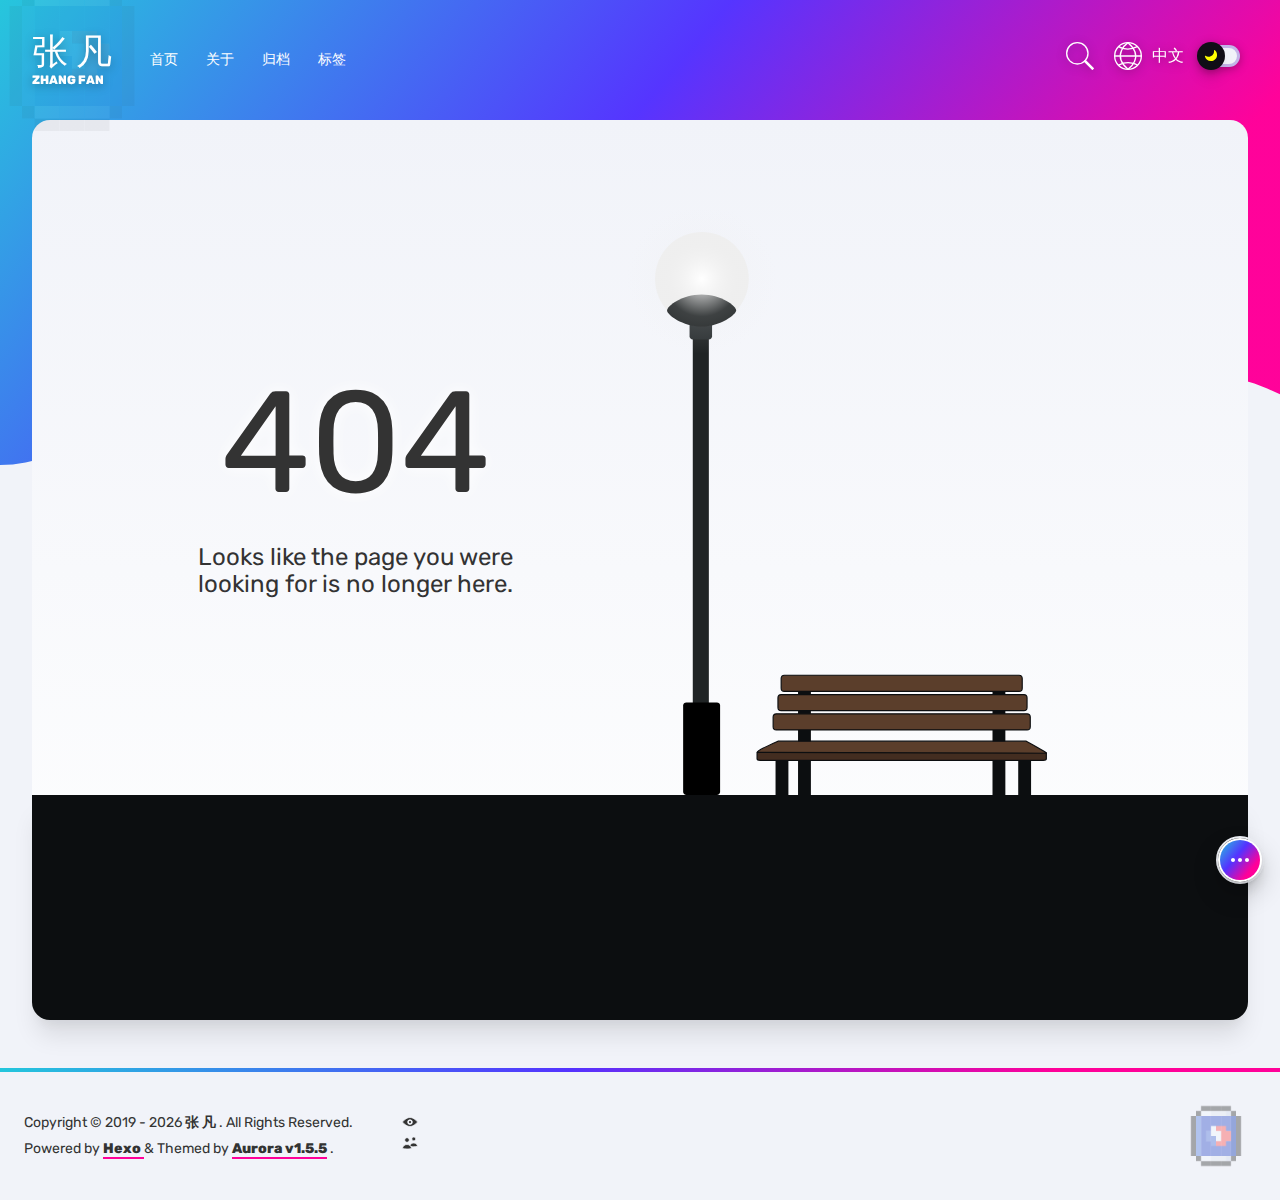
==== commit a2d800aa: "Site updated: 2022-04-11 14:47:53" ====
--- a/about/index.html
+++ b/about/index.html
@@ -1 +1 @@
-<!DOCTYPE html><html lang="en"><head><meta charset="utf-8"><meta http-equiv="X-UA-Compatible" content="IE=edge"><meta name="viewport" content="width=device-width,initial-scale=1"><link rel="icon" href="/favicon.ico"><link href="/static/css/chunk-libs.eebac533.css" rel="stylesheet"><link href="/static/css/app.3a4f3f2e.css" rel="stylesheet"><!-- hexo injector head_end start --><script rel="prefetch" async src="https://busuanzi.ibruce.info/busuanzi/2.3/busuanzi.pure.mini.js"></script><script rel="preload" src="https://cdn.bootcdn.net/ajax/libs/prism/1.23.0/components/prism-core.js" data-manual></script><script rel="preload" src="https://cdn.bootcdn.net/ajax/libs/prism/1.23.0/plugins/autoloader/prism-autoloader.js"></script><script rel="preload" src="https://cdn.bootcdn.net/ajax/libs/prism/1.23.0/plugins/toolbar/prism-toolbar.min.js"></script><script rel="preload" src="https://cdn.bootcdn.net/ajax/libs/prism/1.23.0/plugins/copy-to-clipboard/prism-copy-to-clipboard.min.js"></script><script rel="preload" src="https://cdn.bootcdn.net/ajax/libs/blueimp-md5/2.18.0/js/md5.min.js"></script><script rel="preload" src="https://cdn.bootcdn.net/ajax/libs/lodash.js/4.17.21/lodash.min.js"></script><link rel="stylesheet" href="https://cdn.bootcdn.net/ajax/libs/prism/1.23.0/themes/prism.min.css"/><link rel="stylesheet" href="https://cdn.bootcdn.net/ajax/libs/prism/1.23.0/plugins/toolbar/prism-toolbar.min.css"/><link rel="stylesheet" href="https://fonts.loli.net/css?family=Rubik" /><!-- hexo injector head_end end --><meta name="generator" content="Hexo 6.1.0"></head><body id="body-container"><noscript><strong>We're sorry but Aurora Blog doesn't work properly without JavaScript enabled. Please enable it to continue.</strong></noscript><div id="app"></div><script>(function(e){function t(t){for(var n,o,u=t[0],i=t[1],c=t[2],l=0,p=[];l<u.length;l++)o=u[l],Object.prototype.hasOwnProperty.call(a,o)&&a[o]&&p.push(a[o][0]),a[o]=0;for(n in i)Object.prototype.hasOwnProperty.call(i,n)&&(e[n]=i[n]);f&&f(t);while(p.length)p.shift()();return s.push.apply(s,c||[]),r()}function r(){for(var e,t=0;t<s.length;t++){for(var r=s[t],n=!0,o=1;o<r.length;o++){var u=r[o];0!==a[u]&&(n=!1)}n&&(s.splice(t--,1),e=i(i.s=r[0]))}return e}var n={},o={runtime:0},a={runtime:0},s=[];function u(e){return i.p+"static/js/"+({404:"404",about:"about",archives:"archives",categories:"categories",page:"page",post:"post",result:"result",tags:"tags"}[e]||e)+"."+{404:"7a8d53e9",about:"0eb9f65f",archives:"c1777fcc",categories:"437496e8",page:"9c5c8d8b",post:"23898608",result:"22216a66",tags:"2736540e"}[e]+".js"}function i(t){if(n[t])return n[t].exports;var r=n[t]={i:t,l:!1,exports:{}};return e[t].call(r.exports,r,r.exports,i),r.l=!0,r.exports}i.e=function(e){var t=[],r={404:1,about:1,archives:1,categories:1,page:1,post:1,result:1,tags:1};o[e]?t.push(o[e]):0!==o[e]&&r[e]&&t.push(o[e]=new Promise((function(t,r){for(var n="static/css/"+({404:"404",about:"about",archives:"archives",categories:"categories",page:"page",post:"post",result:"result",tags:"tags"}[e]||e)+"."+{404:"1a6cd5bd",about:"9fa06a11",archives:"c0d49bd5",categories:"10e2be12",page:"4178353e",post:"9f951a60",result:"10e2be12",tags:"10e2be12"}[e]+".css",a=i.p+n,s=document.getElementsByTagName("link"),u=0;u<s.length;u++){var c=s[u],l=c.getAttribute("data-href")||c.getAttribute("href");if("stylesheet"===c.rel&&(l===n||l===a))return t()}var p=document.getElementsByTagName("style");for(u=0;u<p.length;u++){c=p[u],l=c.getAttribute("data-href");if(l===n||l===a)return t()}var f=document.createElement("link");f.rel="stylesheet",f.type="text/css",f.onload=t,f.onerror=function(t){var n=t&&t.target&&t.target.src||a,s=new Error("Loading CSS chunk "+e+" failed.\n("+n+")");s.code="CSS_CHUNK_LOAD_FAILED",s.request=n,delete o[e],f.parentNode.removeChild(f),r(s)},f.href=a;var d=document.getElementsByTagName("head")[0];d.appendChild(f)})).then((function(){o[e]=0})));var n=a[e];if(0!==n)if(n)t.push(n[2]);else{var s=new Promise((function(t,r){n=a[e]=[t,r]}));t.push(n[2]=s);var c,l=document.createElement("script");l.charset="utf-8",l.timeout=120,i.nc&&l.setAttribute("nonce",i.nc),l.src=u(e);var p=new Error;c=function(t){l.onerror=l.onload=null,clearTimeout(f);var r=a[e];if(0!==r){if(r){var n=t&&("load"===t.type?"missing":t.type),o=t&&t.target&&t.target.src;p.message="Loading chunk "+e+" failed.\n("+n+": "+o+")",p.name="ChunkLoadError",p.type=n,p.request=o,r[1](p)}a[e]=void 0}};var f=setTimeout((function(){c({type:"timeout",target:l})}),12e4);l.onerror=l.onload=c,document.head.appendChild(l)}return Promise.all(t)},i.m=e,i.c=n,i.d=function(e,t,r){i.o(e,t)||Object.defineProperty(e,t,{enumerable:!0,get:r})},i.r=function(e){"undefined"!==typeof Symbol&&Symbol.toStringTag&&Object.defineProperty(e,Symbol.toStringTag,{value:"Module"}),Object.defineProperty(e,"__esModule",{value:!0})},i.t=function(e,t){if(1&t&&(e=i(e)),8&t)return e;if(4&t&&"object"===typeof e&&e&&e.__esModule)return e;var r=Object.create(null);if(i.r(r),Object.defineProperty(r,"default",{enumerable:!0,value:e}),2&t&&"string"!=typeof e)for(var n in e)i.d(r,n,function(t){return e[t]}.bind(null,n));return r},i.n=function(e){var t=e&&e.__esModule?function(){return e["default"]}:function(){return e};return i.d(t,"a",t),t},i.o=function(e,t){return Object.prototype.hasOwnProperty.call(e,t)},i.p="/",i.oe=function(e){throw console.error(e),e};var c=window["webpackJsonp"]=window["webpackJsonp"]||[],l=c.push.bind(c);c.push=t,c=c.slice();for(var p=0;p<c.length;p++)t(c[p]);var f=l;r()})([]);</script><script src="/static/js/chunk-libs.c482c2cc.js"></script><script src="/static/js/app.82372e84.js"></script></body></html>+<!DOCTYPE html><html lang="en"><head><meta charset="utf-8"><meta http-equiv="X-UA-Compatible" content="IE=edge"><meta name="viewport" content="width=device-width,initial-scale=1"><link rel="icon" href="/favicon.ico"><link href="/static/css/chunk-libs.eebac533.css" rel="stylesheet"><link href="/static/css/app.c3b4414c.css" rel="stylesheet"><!-- hexo injector head_end start --><script rel="prefetch" async src="https://busuanzi.ibruce.info/busuanzi/2.3/busuanzi.pure.mini.js"></script><script rel="preload" src="https://cdn.bootcdn.net/ajax/libs/prism/1.23.0/components/prism-core.js" data-manual></script><script rel="preload" src="https://cdn.bootcdn.net/ajax/libs/prism/1.23.0/plugins/autoloader/prism-autoloader.js"></script><script rel="preload" src="https://cdn.bootcdn.net/ajax/libs/prism/1.23.0/plugins/toolbar/prism-toolbar.min.js"></script><script rel="preload" src="https://cdn.bootcdn.net/ajax/libs/prism/1.23.0/plugins/copy-to-clipboard/prism-copy-to-clipboard.min.js"></script><script rel="preload" src="https://cdn.bootcdn.net/ajax/libs/blueimp-md5/2.18.0/js/md5.min.js"></script><script rel="preload" src="https://cdn.bootcdn.net/ajax/libs/lodash.js/4.17.21/lodash.min.js"></script><link rel="stylesheet" href="https://cdn.bootcdn.net/ajax/libs/prism/1.23.0/themes/prism.min.css"/><link rel="stylesheet" href="https://cdn.bootcdn.net/ajax/libs/prism/1.23.0/plugins/toolbar/prism-toolbar.min.css"/><link rel="stylesheet" href="https://fonts.loli.net/css?family=Rubik" /><!-- hexo injector head_end end --><meta name="generator" content="Hexo 6.1.0"></head><body id="body-container"><noscript><strong>We're sorry but Aurora Blog doesn't work properly without JavaScript enabled. Please enable it to continue.</strong></noscript><div id="app"></div><script>(function(e){function t(t){for(var n,o,u=t[0],i=t[1],c=t[2],l=0,p=[];l<u.length;l++)o=u[l],Object.prototype.hasOwnProperty.call(a,o)&&a[o]&&p.push(a[o][0]),a[o]=0;for(n in i)Object.prototype.hasOwnProperty.call(i,n)&&(e[n]=i[n]);f&&f(t);while(p.length)p.shift()();return s.push.apply(s,c||[]),r()}function r(){for(var e,t=0;t<s.length;t++){for(var r=s[t],n=!0,o=1;o<r.length;o++){var u=r[o];0!==a[u]&&(n=!1)}n&&(s.splice(t--,1),e=i(i.s=r[0]))}return e}var n={},o={runtime:0},a={runtime:0},s=[];function u(e){return i.p+"static/js/"+({404:"404",about:"about",archives:"archives",categories:"categories",page:"page",post:"post",result:"result",tags:"tags"}[e]||e)+"."+{404:"7a8d53e9",about:"0eb9f65f",archives:"c1777fcc",categories:"437496e8",page:"9c5c8d8b",post:"23898608",result:"22216a66",tags:"2736540e"}[e]+".js"}function i(t){if(n[t])return n[t].exports;var r=n[t]={i:t,l:!1,exports:{}};return e[t].call(r.exports,r,r.exports,i),r.l=!0,r.exports}i.e=function(e){var t=[],r={404:1,about:1,archives:1,categories:1,page:1,post:1,result:1,tags:1};o[e]?t.push(o[e]):0!==o[e]&&r[e]&&t.push(o[e]=new Promise((function(t,r){for(var n="static/css/"+({404:"404",about:"about",archives:"archives",categories:"categories",page:"page",post:"post",result:"result",tags:"tags"}[e]||e)+"."+{404:"1a6cd5bd",about:"9fa06a11",archives:"c0d49bd5",categories:"10e2be12",page:"4178353e",post:"9f951a60",result:"10e2be12",tags:"10e2be12"}[e]+".css",a=i.p+n,s=document.getElementsByTagName("link"),u=0;u<s.length;u++){var c=s[u],l=c.getAttribute("data-href")||c.getAttribute("href");if("stylesheet"===c.rel&&(l===n||l===a))return t()}var p=document.getElementsByTagName("style");for(u=0;u<p.length;u++){c=p[u],l=c.getAttribute("data-href");if(l===n||l===a)return t()}var f=document.createElement("link");f.rel="stylesheet",f.type="text/css",f.onload=t,f.onerror=function(t){var n=t&&t.target&&t.target.src||a,s=new Error("Loading CSS chunk "+e+" failed.\n("+n+")");s.code="CSS_CHUNK_LOAD_FAILED",s.request=n,delete o[e],f.parentNode.removeChild(f),r(s)},f.href=a;var d=document.getElementsByTagName("head")[0];d.appendChild(f)})).then((function(){o[e]=0})));var n=a[e];if(0!==n)if(n)t.push(n[2]);else{var s=new Promise((function(t,r){n=a[e]=[t,r]}));t.push(n[2]=s);var c,l=document.createElement("script");l.charset="utf-8",l.timeout=120,i.nc&&l.setAttribute("nonce",i.nc),l.src=u(e);var p=new Error;c=function(t){l.onerror=l.onload=null,clearTimeout(f);var r=a[e];if(0!==r){if(r){var n=t&&("load"===t.type?"missing":t.type),o=t&&t.target&&t.target.src;p.message="Loading chunk "+e+" failed.\n("+n+": "+o+")",p.name="ChunkLoadError",p.type=n,p.request=o,r[1](p)}a[e]=void 0}};var f=setTimeout((function(){c({type:"timeout",target:l})}),12e4);l.onerror=l.onload=c,document.head.appendChild(l)}return Promise.all(t)},i.m=e,i.c=n,i.d=function(e,t,r){i.o(e,t)||Object.defineProperty(e,t,{enumerable:!0,get:r})},i.r=function(e){"undefined"!==typeof Symbol&&Symbol.toStringTag&&Object.defineProperty(e,Symbol.toStringTag,{value:"Module"}),Object.defineProperty(e,"__esModule",{value:!0})},i.t=function(e,t){if(1&t&&(e=i(e)),8&t)return e;if(4&t&&"object"===typeof e&&e&&e.__esModule)return e;var r=Object.create(null);if(i.r(r),Object.defineProperty(r,"default",{enumerable:!0,value:e}),2&t&&"string"!=typeof e)for(var n in e)i.d(r,n,function(t){return e[t]}.bind(null,n));return r},i.n=function(e){var t=e&&e.__esModule?function(){return e["default"]}:function(){return e};return i.d(t,"a",t),t},i.o=function(e,t){return Object.prototype.hasOwnProperty.call(e,t)},i.p="/",i.oe=function(e){throw console.error(e),e};var c=window["webpackJsonp"]=window["webpackJsonp"]||[],l=c.push.bind(c);c.push=t,c=c.slice();for(var p=0;p<c.length;p++)t(c[p]);var f=l;r()})([]);</script><script src="/static/js/chunk-libs.c482c2cc.js"></script><script src="/static/js/app.65481bfd.js"></script></body></html>--- a/static/css/app.c3b4414c.css
+++ b/static/css/app.c3b4414c.css
@@ -0,0 +1,5 @@
+:root{--max-width:1600px;--gap:2rem;--main-gradient:linear-gradient(130deg,#24c6dc,#5433ff 41.07%,#f09 76.05%);--theme-transition:all 250ms ease}.theme-light{--background-primary:#f1f3f9;--background-primary-alt:#fafafa;--background-secondary:#fff;--background-secondary-alt:#2e3236;--background-trans:rgba(0,0,0,0.15);--text-bright:#000;--text-normal:#333;--text-accent:#e93796;--text-sub-accent:#547ce7;--text-faint:#b2b2b2;--text-dim:#858585;--text-title-h1:#333;--text-title-h2:#333;--text-title-h3:#333;--text-title-h4:#333;--text-title-h5:#333;--text-link:#b4b4b4;--text-a:#db4d52;--text-a-hover:#db4d52;--bg-accent-55:rgba(244,86,157,0.55);--bg-sub-accent-55:rgba(13,185,215,0.55);--bg-accent-05:rgba(244,86,157,0.05);--strong-gradient:linear-gradient(62deg,#188bfd,#a03bff)!important;--gradient-cover:linear-gradient(90deg,hsla(0,0%,98%,0),hsla(0,0%,98%,0.013) 8.1%,hsla(0,0%,98%,0.049) 15.5%,hsla(0,0%,98%,0.104) 22.5%,hsla(0,0%,98%,0.175) 29%,hsla(0,0%,98%,0.259) 35.3%,hsla(0,0%,98%,0.352) 41.2%,hsla(0,0%,98%,0.45) 47.1%,hsla(0,0%,98%,0.55) 52.9%,hsla(0,0%,98%,0.648) 58.8%,hsla(0,0%,98%,0.741) 64.7%,hsla(0,0%,98%,0.825) 71%,hsla(0,0%,98%,0.896) 77.5%,hsla(0,0%,98%,0.951) 84.5%,hsla(0,0%,98%,0.987) 91.9%,var(--background-secondary));--article-cover:linear-gradient(180deg,hsla(0,0%,98%,0),hsla(0,0%,98%,0.013) 8.1%,hsla(0,0%,98%,0.049) 15.5%,hsla(0,0%,98%,0.104) 22.5%,hsla(0,0%,98%,0.175) 29%,hsla(0,0%,98%,0.259) 35.3%,hsla(0,0%,98%,0.352) 41.2%,hsla(0,0%,98%,0.45) 47.1%,hsla(0,0%,98%,0.55) 52.9%,hsla(0,0%,98%,0.648) 58.8%,hsla(0,0%,98%,0.741) 64.7%,hsla(0,0%,98%,0.825) 71%,hsla(0,0%,98%,0.896) 77.5%,hsla(0,0%,98%,0.951) 84.5%,hsla(0,0%,98%,0.987) 91.9%,var(--background-secondary));--accent-shadow:0 20px 25px -5px rgba(232,57,255,0.06),0 10px 10px -5px rgba(53,11,59,0.1);--sub-accent-shadow:0 20px 25px -5px rgba(71,190,255,0.06),0 10px 10px -5px rgba(11,42,59,0.1);--search-modal-key-gradient:linear-gradient(-225deg,#d5dbe4,#f8f8f8);--search-modal-key-shadow:inset 0 -2px 0 0 #cdcde6,inset 0 0 1px 1px #fff,0 1px 2px 1px rgba(30,35,90,0.4);--custom-quote-tip:#7343d5;--custom-quote-warning:#e98503;--custom-quote-danger:#dd2500;--custom-quote:#e93796}.theme-dark,.theme-light{--trans-ease:all 250ms ease}.theme-dark{--background-primary:#1a1a1a;--background-primary-alt:#0d0b12;--background-secondary:#212121;--background-secondary-alt:#0d0b12;--background-trans:hsla(0,0%,100%,0.15);--skeleton-bg:#2e2e2e;--skeleton-hl:#363636;--text-bright:#fff;--text-normal:#bebebe;--text-accent:#0fb6d6;--text-sub-accent:#f4569d;--text-dim:#6d6d6d;--text-faint:#7aa2f7;--text-title-h1:var(--text-accent);--text-title-h2:#cbdbe5;--text-title-h3:#cbdbe5;--text-title-h4:#cbdbe5;--text-title-h5:#cbdbe5;--text-link:#b4b4b4;--text-a:#6bcafb;--text-a-hover:#6bcafb;--bg-sub-accent-55:rgba(244,86,157,0.55);--bg-accent-55:rgba(13,185,215,0.55);--bg-accent-05:rgba(14,210,247,0.05);--strong-gradient:linear-gradient(62deg,#87c2fd,#dcb9fc)!important;--gradient-cover:linear-gradient(90deg,rgba(33,33,33,0),rgba(33,33,33,0.013) 8.1%,rgba(33,33,33,0.049) 15.5%,rgba(33,33,33,0.104) 22.5%,rgba(33,33,33,0.175) 29%,rgba(33,33,33,0.259) 35.3%,rgba(33,33,33,0.352) 41.2%,rgba(33,33,33,0.45) 47.1%,rgba(33,33,33,0.55) 52.9%,rgba(33,33,33,0.648) 58.8%,rgba(33,33,33,0.741) 64.7%,rgba(33,33,33,0.825) 71%,rgba(33,33,33,0.896) 77.5%,rgba(33,33,33,0.951) 84.5%,rgba(33,33,33,0.987) 91.9%,var(--background-secondary));--article-cover:linear-gradient(180deg,rgba(33,33,33,0),rgba(33,33,33,0.013) 8.1%,rgba(33,33,33,0.049) 15.5%,rgba(33,33,33,0.104) 22.5%,rgba(33,33,33,0.175) 29%,rgba(33,33,33,0.259) 35.3%,rgba(33,33,33,0.352) 41.2%,rgba(33,33,33,0.45) 47.1%,rgba(33,33,33,0.55) 52.9%,rgba(33,33,33,0.648) 58.8%,rgba(33,33,33,0.741) 64.7%,rgba(33,33,33,0.825) 71%,rgba(33,33,33,0.896) 77.5%,rgba(33,33,33,0.951) 84.5%,rgba(33,33,33,0.987) 91.9%,var(--background-secondary));--accent-shadow:0 20px 25px -5px rgba(11,42,59,0.35),0 10px 10px -5px rgba(11,42,59,0.14);--sub-accent-shadow:0 20px 25px -5px rgba(53,11,59,0.35),0 10px 10px -5px rgba(53,11,59,0.14);--search-modal-key-gradient:linear-gradient(-225deg,#3f3e3e,#2c2c2c);--search-modal-key-shadow:inset 0 -2px 0 0 #363636,inset 0 0 1px 1px #2e2e2e,0 1px 2px 1px rgba(30,35,90,0.4);--custom-quote-tip:#8d53ff;--custom-quote-warning:#cbcb00;--custom-quote-danger:#dd2500;--custom-quote:#5dc3d9}.ob-text-bright{color:var(--text-bright)}.ob-drop-shadow{filter:drop-shadow(0 2px 5px rgba(0,0,0,.3))}.ob-hz-thumbnail{max-width:120%}.ob-gradient-plate{width:calc(100% - .5rem);height:calc(100% - .5rem);margin:.25rem}.ob-gradient-cut-plate{top:8%;width:calc(100% - .5rem);height:calc(92% - .5rem);margin:.25rem}.ob-avatar{height:7rem;width:7rem}.footer-avatar,.ob-avatar{margin:0;--tw-shadow:0 20px 25px -5px rgba(0,0,0,0.1),0 10px 10px -5px rgba(0,0,0,0.04);box-shadow:var(--tw-ring-offset-shadow,0 0 transparent),var(--tw-ring-shadow,0 0 transparent),var(--tw-shadow)}.footer-avatar{height:5rem;opacity:.4;width:5rem}.diamond-avatar{-webkit-clip-path:polygon(0 3%,91% 2%,91% 95%,0 97%,9% 75%,9% 25%);clip-path:polygon(0 3%,91% 2%,91% 95%,0 97%,9% 75%,9% 25%)}.circle-avatar{border-radius:9999px}.circle-avatar,.rounded-avatar{border-color:var(--background-primary);border-width:6px}.rounded-avatar{border-radius:1rem}.animation-text{-webkit-background-clip:text;-webkit-text-fill-color:transparent;-webkit-box-decoration-break:clone;background-color:#ccc;background-image:linear-gradient(90deg,#ccc,#fff,#ccc);-webkit-animation:SkeletonLoading 1.5s ease-in-out 0s infinite normal none running;animation:SkeletonLoading 1.5s ease-in-out 0s infinite normal none running}.inverted-main-grid,.main-grid{display:flex;flex-direction:column}@media (min-width:1024px){.main-grid{display:grid;gap:var(--gap);grid-template-columns:minmax(0,1fr) 320px}.inverted-main-grid{display:grid;gap:var(--gap);grid-template-columns:245px minmax(0,1fr)}}.tab{background-color:var(--background-secondary);border-radius:1rem;display:flex;flex-direction:row;flex-wrap:wrap;margin-bottom:2rem;overflow-y:hidden;padding-left:1.5rem;padding-right:3rem;--tw-shadow:0 4px 6px -1px rgba(0,0,0,0.1),0 2px 4px -1px rgba(0,0,0,0.06);box-shadow:var(--tw-ring-offset-shadow,0 0 transparent),var(--tw-ring-shadow,0 0 transparent),var(--tw-shadow);height:3.5rem;transition:height .4s ease}.tab.expanded-tab{overflow-y:initial;height:auto}.tab li{cursor:pointer;margin-top:1rem;margin-bottom:1rem;margin-right:.75rem}.tab li:hover{opacity:.5}.tab li.active{--tw-shadow:0 10px 15px -3px rgba(0,0,0,0.1),0 4px 6px -2px rgba(0,0,0,0.05);box-shadow:var(--tw-ring-offset-shadow,0 0 transparent),var(--tw-ring-shadow,0 0 transparent),var(--tw-shadow);--tw-text-opacity:1;color:rgba(255,255,255,var(--tw-text-opacity));text-shadow:0 2px 2px rgba(0,0,0,.5)}.tab li span{background-color:var(--background-primary);border-top-left-radius:.375rem;border-bottom-left-radius:.375rem;font-size:.875rem;line-height:1.25rem;padding-top:.5rem;padding-bottom:.5rem;padding-left:.75rem;padding-right:.75rem;text-align:center;white-space:nowrap}.tab li span.first-tab{border-radius:.375rem;padding-left:1.5rem;padding-right:1.5rem}.tab li b{background-color:var(--background-primary);border-top-right-radius:.375rem;border-bottom-right-radius:.375rem;font-size:.875rem;line-height:1.25rem;opacity:.7;padding-top:.5rem;padding-bottom:.5rem;padding-left:.5rem;padding-right:.5rem;text-align:center;color:var(--text-accent);white-space:nowrap}.tab-expander{cursor:pointer;position:absolute;top:1.25rem;right:1.25rem;stroke:currentColor;color:var(--text-bright);opacity:.8}.tab-expander:hover{opacity:.5}.tab-expander svg{transition:transform .4s ease}.tab-expander.expanded svg{transform:rotate(180deg)}#loading-bar-wrapper #nprogress{pointer-events:none}#loading-bar-wrapper #nprogress .bar{background:var(--main-gradient);position:absolute;z-index:3000;top:0;left:0;width:100%;height:8px}#loading-bar-wrapper #nprogress .peg{display:none;position:absolute;right:0;width:100px;height:8px;opacity:0;box-shadow:none;transform:rotate(3deg) translateY(-4px)}#loading-bar-wrapper #nprogress .spinner{display:block;position:fixed;z-index:3000;top:15px;right:15px}#loading-bar-wrapper #nprogress .spinner-icon{width:18px;height:18px;box-sizing:border-box;border:2px solid transparent;border-top-color:var(--text-accent);border-left-color:var(--text-accent);border-radius:50%;-webkit-animation:nprogress-spinner .4s linear infinite;animation:nprogress-spinner .4s linear infinite}@-webkit-keyframes nprogress-spinner{to{-webkit-transform:rotate(1turn)}0%{transform:rotate(0)}to{transform:rotate(1turn)}}#loading-bar-wrapper{position:fixed;width:100px;top:8px;left:50%;transform:translateX(-50%);height:8px;border-radius:8px;z-index:2000;background:transparent;overflow:hidden}#loading-bar-wrapper.nprogress-custom-parent{background:var(--background-secondary);box-shadow:0 1px 2px 0 rgba(0,0,0,.1)}a:hover{opacity:.5}a{transition-property:all;transition-timing-function:cubic-bezier(.4,0,.2,1);transition-duration:.15s}
+
+/*! tailwindcss v2.1.2 | MIT License | https://tailwindcss.com */
+
+/*! modern-normalize v1.1.0 | MIT License | https://github.com/sindresorhus/modern-normalize */html{-moz-tab-size:4;-o-tab-size:4;tab-size:4;line-height:1.15;-webkit-text-size-adjust:100%}body{margin:0;font-family:system-ui,-apple-system,Segoe UI,Roboto,Helvetica,Arial,sans-serif,Apple Color Emoji,Segoe UI Emoji}hr{height:0;color:inherit}abbr[title]{-webkit-text-decoration:underline dotted;text-decoration:underline dotted}b,strong{font-weight:bolder}code,kbd,pre,samp{font-family:ui-monospace,SFMono-Regular,Consolas,Liberation Mono,Menlo,monospace;font-size:1em}small{font-size:80%}sub,sup{font-size:75%;line-height:0;position:relative;vertical-align:baseline}sub{bottom:-.25em}sup{top:-.5em}table{text-indent:0;border-color:inherit}button,input,optgroup,select,textarea{font-family:inherit;font-size:100%;line-height:1.15;margin:0}button,select{text-transform:none}[type=button],[type=reset],button{-webkit-appearance:button}legend{padding:0}progress{vertical-align:baseline}[type=search]{-webkit-appearance:textfield;outline-offset:-2px}summary{display:list-item}blockquote,dd,dl,figure,h1,h2,h3,h4,h5,h6,hr,p,pre{margin:0}button{background-color:transparent;background-image:none}button:focus{outline:1px dotted;outline:5px auto -webkit-focus-ring-color}fieldset,ol,ul{margin:0;padding:0}ol,ul{list-style:none}html{font-family:ui-sans-serif,system-ui,-apple-system,BlinkMacSystemFont,Segoe UI,Roboto,Helvetica Neue,Arial,Noto Sans,sans-serif,Apple Color Emoji,Segoe UI Emoji,Segoe UI Symbol,Noto Color Emoji;line-height:1.5}body{font-family:inherit;line-height:inherit}*,:after,:before{box-sizing:border-box;border-width:0;border-style:solid;border-color:#e5e7eb}hr{border-top-width:1px}img{border-style:solid}textarea{resize:vertical}input::-moz-placeholder,textarea::-moz-placeholder{opacity:1;color:#9ca3af}input:-ms-input-placeholder,textarea:-ms-input-placeholder{opacity:1;color:#9ca3af}input::placeholder,textarea::placeholder{opacity:1;color:#9ca3af}button{cursor:pointer}table{border-collapse:collapse}h1,h2,h3,h4,h5,h6{font-size:inherit;font-weight:inherit}a{color:inherit;text-decoration:inherit}button,input,optgroup,select,textarea{padding:0;line-height:inherit;color:inherit}code,kbd,pre,samp{font-family:ui-monospace,SFMono-Regular,Menlo,Monaco,Consolas,Liberation Mono,Courier New,monospace}audio,canvas,embed,iframe,img,object,svg,video{display:block;vertical-align:middle}img,video{max-width:100%;height:auto}.container{width:100%}@media (min-width:640px){.container{max-width:640px}}@media (min-width:768px){.container{max-width:768px}}@media (min-width:1024px){.container{max-width:1024px}}@media (min-width:1280px){.container{max-width:1280px}}@media (min-width:1536px){.container{max-width:1536px}}.article-container{border-radius:1rem;height:100%;list-style-type:none;position:relative}.article-container:hover .article-tag{transform:translateY(-60%)}.article-container:hover .article,.article-container:hover .feature-article{transform:scale(1.015)}.article-container .article-tag{border-radius:.375rem;display:flex;align-items:flex-start;font-weight:700;font-size:.875rem;line-height:1.25rem;padding-left:.25rem;padding-right:.25rem;padding-top:.25rem;padding-bottom:.75rem;position:absolute;left:1.5rem;top:-.25rem;--tw-shadow:0 10px 15px -3px rgba(0,0,0,0.1),0 4px 6px -2px rgba(0,0,0,0.05);box-shadow:var(--tw-ring-offset-shadow,0 0 transparent),var(--tw-ring-shadow,0 0 transparent),var(--tw-shadow);--tw-text-opacity:1;color:rgba(255,255,255,var(--tw-text-opacity));text-transform:uppercase;--tw-translate-x:0;--tw-translate-y:0;--tw-rotate:0;--tw-skew-x:0;--tw-skew-y:0;--tw-scale-x:1;--tw-scale-y:1;transform:translateX(var(--tw-translate-x)) translateY(var(--tw-translate-y)) rotate(var(--tw-rotate)) skewX(var(--tw-skew-x)) skewY(var(--tw-skew-y)) scaleX(var(--tw-scale-x)) scaleY(var(--tw-scale-y));background:var(--main-gradient);z-index:0;transition:transform .2s ease-in-out}.article-container .article-tag>b{border-radius:.25rem;padding-top:.25rem;padding-bottom:.25rem;padding-left:.75rem;padding-right:.75rem;stroke:currentColor;--tw-text-opacity:1;color:rgba(255,255,255,var(--tw-text-opacity));width:100%;height:100%;text-shadow:0 2px 2px rgba(0,0,0,.5);background:rgba(0,0,0,.5)}.article{background-color:var(--background-secondary);border-radius:1rem;display:grid;height:100%;overflow:hidden;position:relative;top:0;--tw-shadow:0 10px 15px -3px rgba(0,0,0,0.1),0 4px 6px -2px rgba(0,0,0,0.05);box-shadow:var(--tw-ring-offset-shadow,0 0 transparent),var(--tw-ring-shadow,0 0 transparent),var(--tw-shadow);z-index:10;grid-template-rows:repeat(3,minmax(0,1fr));transition:transform .2s ease-in-out}.article .article-thumbnail{position:relative;grid-row:span 1/span 1}.article .article-thumbnail img{background-repeat:no-repeat;background-size:cover;border-radius:1rem;display:block;height:120%;-o-object-fit:cover;object-fit:cover;position:absolute;width:100%;z-index:20}.article .article-thumbnail .thumbnail-screen{height:120%;opacity:.4;pointer-events:none;position:absolute;left:0;width:100%;z-index:30;max-width:120%;mix-blend-mode:screen}.article .article-thumbnail:after{pointer-events:none;content:"";position:absolute;z-index:35;top:13%;left:0;height:120%;width:100%;background:var(--article-cover)}.article .article-content{background-color:transparent;display:flex;flex-direction:column;padding-left:1.5rem;padding-right:1.5rem;padding-bottom:1.5rem;position:relative;z-index:40;grid-row:span 2/span 2}.article .article-content span{filter:drop-shadow(0 2px 1px rgba(0,0,0,.1))}.article .article-content span b{font-size:.75rem;line-height:1rem;color:var(--text-accent);text-transform:uppercase}.article .article-content span ul{display:inline-flex;font-size:.75rem;line-height:1rem;padding-left:1rem}.article .article-content span ul li{margin-right:.75rem}.article .article-content h1{font-weight:800;font-size:1.5rem;line-height:2rem;margin-bottom:1.5rem;color:var(--text-bright)}@media (min-width:1024px){.article .article-content h1{margin-top:1rem;margin-bottom:2rem}}.article .article-content p{font-size:.875rem;line-height:1.25rem;margin-bottom:.5rem;padding-bottom:1rem}@media (min-width:1024px){.article .article-content p{font-size:1rem;line-height:1.5rem;margin-bottom:.5rem;padding-bottom:1.5rem}}.article .article-content .article-footer{display:flex;align-items:flex-end;align-content:flex-end;justify-content:flex-start;flex:1 1 0%;font-size:.875rem;line-height:1.25rem;width:100%}.article .article-content .article-footer img{border-radius:9999px;margin-right:.5rem;height:28px;width:28px}.feature-article{background-color:var(--background-secondary);border-radius:1rem;display:grid;overflow:hidden;position:relative;top:0;--tw-shadow:0 10px 15px -3px rgba(0,0,0,0.1),0 4px 6px -2px rgba(0,0,0,0.05);box-shadow:var(--tw-ring-offset-shadow,0 0 transparent),var(--tw-ring-shadow,0 0 transparent),var(--tw-shadow);z-index:10;grid-template-rows:repeat(3,minmax(0,1fr))}@media (min-width:1024px){.feature-article{height:28rem;width:100%;grid-template-columns:repeat(2,minmax(0,1fr));grid-template-rows:none}}.feature-article{transition:transform .2s ease-in-out}.feature-article .feature-thumbnail{position:relative;grid-row:span 1/span 1}@media (min-width:1024px){.feature-article .feature-thumbnail{grid-row:auto}}.feature-article .feature-thumbnail img{background-repeat:no-repeat;background-size:cover;display:block;height:120%;-o-object-fit:cover;object-fit:cover;position:absolute;left:0;width:100%;z-index:20}@media (min-width:1024px){.feature-article .feature-thumbnail img{height:28rem;width:120%}}.feature-article .feature-thumbnail span{height:120%;opacity:.4;pointer-events:none;position:absolute;left:0;width:100%;z-index:30}@media (min-width:1024px){.feature-article .feature-thumbnail span{height:28rem;width:120%}}.feature-article .feature-thumbnail:after{pointer-events:none;content:"";position:absolute;z-index:35;left:71%;top:0;height:100%;width:50%;background:var(--gradient-cover)}.feature-article .feature-content{display:flex;flex-direction:column;padding-left:1.5rem;padding-right:1.5rem;padding-bottom:1.5rem;position:relative;z-index:40;grid-row:span 2/span 2}@media (min-width:1024px){.feature-article .feature-content{padding:3rem;grid-row:auto}}.feature-article .feature-content b{color:var(--text-accent);text-transform:uppercase}.feature-article .feature-content ul{display:inline-flex;padding-left:1rem}.feature-article .feature-content ul li{margin-right:.75rem}.feature-article .feature-content h1{font-weight:800;font-size:1.5rem;line-height:2rem;margin-bottom:1.5rem;color:var(--text-bright)}@media (min-width:1024px){.feature-article .feature-content h1{font-size:2.25rem;line-height:2.5rem;margin-top:1rem;margin-bottom:2rem}}.feature-article .feature-content p{font-size:1rem;line-height:1.5rem;margin-bottom:.5rem;padding-bottom:1rem}@media (min-width:1024px){.feature-article .feature-content p{font-size:1.125rem;line-height:1.75rem;margin-bottom:.5rem;padding-bottom:1.5rem}}.feature-article .feature-content .article-footer{display:flex;align-items:flex-end;align-content:flex-end;justify-content:flex-start;flex:1 1 0%;font-size:.875rem;line-height:1.25rem;width:100%}.feature-article .feature-content .article-footer img{border-radius:9999px;margin-right:.5rem;height:28px;width:28px}.thumbnail-screen{max-width:120%;mix-blend-mode:screen}@media (max-width:1023px){.feature-article>div:first-of-type:after{top:13%;left:0;height:120%;width:100%;background:var(--article-cover)}}.post-html{background-color:var(--background-secondary);border-radius:1rem;margin-bottom:2rem;padding:1rem;--tw-shadow:0 20px 25px -5px rgba(0,0,0,0.1),0 10px 10px -5px rgba(0,0,0,0.04);box-shadow:var(--tw-ring-offset-shadow,0 0 transparent),var(--tw-ring-shadow,0 0 transparent),var(--tw-shadow)}@media (min-width:1024px){.post-html{margin-bottom:0;padding:3.5rem}}.post-html h1,.post-html h2,.post-html h3,.post-html h4,.post-html h5,.post-html h6{display:flex;align-items:center;margin-bottom:1rem;padding-bottom:.5rem;padding-top:1.75rem;position:relative;color:var(--text-bright);font-weight:600}.post-html h1:after,.post-html h2:after,.post-html h3:after,.post-html h4:after,.post-html h5:after,.post-html h6:after{border-radius:9999px;height:.25rem;position:absolute;bottom:0;width:6rem;content:"";background:var(--main-gradient)}.post-html h1{font-size:1.875rem;line-height:2.25rem}@media (min-width:1024px){.post-html h1{font-size:2.25rem;line-height:2.5rem}}.post-html h2{font-size:1.5rem;line-height:2rem}@media (min-width:1024px){.post-html h2{font-size:1.875rem;line-height:2.25rem}}.post-html h3{font-size:1.25rem;line-height:1.75rem}@media (min-width:1024px){.post-html h3{font-size:1.5rem;line-height:2rem}}.post-html h4{font-size:1.125rem;line-height:1.75rem}@media (min-width:1024px){.post-html h4{font-size:1.25rem;line-height:1.75rem}}.post-html h5{font-size:1rem;line-height:1.5rem}@media (min-width:1024px){.post-html h5{font-size:1.125rem;line-height:1.75rem}}.post-html h6{font-size:1rem;line-height:1.5rem}.post-html p{margin-top:1.5rem;margin-bottom:1.5rem}.post-html ul{margin:1.5rem 0}.post-html ul ul{position:relative;margin:0}.post-html ul>li>ul:before{content:"";border-left:1px solid var(--text-accent);position:absolute;opacity:.35;left:-1em;top:0;bottom:0}.post-html ol li,.post-html ul li{margin-left:2rem}.post-html ol ul,.post-html ol ul ul,.post-html ul,.post-html ul ul,.post-html ul ul ul{list-style:none}.post-html li>p{display:inline-block;margin-top:0;margin-bottom:0}.post-html ul li:before{content:"•";color:var(--text-accent);display:inline-block;width:1em;margin-left:-1.15em;padding:0;font-weight:700;text-shadow:0 0 .5em var(--accent-2)}.post-html ul ul li:before,.post-html ul ul ul li:before{content:"•"}.post-html ol{list-style:none;counter-reset:li}.post-html ol>li{counter-increment:li}.post-html ol>li:before,.post-html ul ol>li:before,.post-html ul ul ol>li:before,.post-html ul ul ul ol>li:before{content:"." counter(li);color:var(--text-accent);font-weight:400;display:inline-block;width:1em;margin-left:-1.5em;margin-right:.5em;text-align:right;direction:rtl;overflow:visible;word-break:keep-all;white-space:nowrap}.post-html blockquote{-webkit-margin-start:0;margin-inline-start:0}.post-html .custom-quote,.post-html blockquote{position:relative;padding:.5rem 1rem .5rem 2rem;color:var(--text-normal);border-top-right-radius:5px;border-bottom-right-radius:5px;margin-bottom:2em;margin-top:2em;margin-right:0!important;border-left:3px var(--text-accent) solid;border-top:transparent;border-bottom:transparent;border-right:transparent;background:linear-gradient(135deg,var(--background-primary),var(--background-primary) 41.07%,var(--background-secondary) 76.05%,var(--background-secondary))}.post-html .custom-quote:before,.post-html blockquote:before{content:"";position:absolute;top:0;left:0;height:2px;width:76%;background:linear-gradient(90deg,var(--text-accent),var(--background-secondary) 76.05%)}.post-html .custom-quote:after,.post-html blockquote:after{content:"";position:absolute;bottom:0;left:0;height:2px;width:45%;background:linear-gradient(90deg,var(--text-accent),var(--background-primary) 45%)}.post-html .custom-blockquote-svg,.post-html .custom-quote-svg{display:flex;justify-content:center;align-items:center;position:absolute;top:-.65rem;left:-1rem;height:2.3rem;width:2.3rem;fill:currentColor;stroke:var(--background-secondary);overflow:hidden}.post-html .custom-blockquote-svg svg,.post-html .custom-quote-svg svg{height:100%;width:100%}.post-html .custom-blockquote-svg{color:var(--text-accent)}.post-html .custom-quote.tip .custom-quote-svg{color:var(--custom-quote-tip)}.post-html .custom-quote.tip{border-left:3px solid var(--custom-quote-tip)!important}.post-html .custom-quote.tip .custom-quote-title{color:var(--custom-quote-tip)}.post-html .custom-quote.tip:after,.post-html .custom-quote.tip:before{background:linear-gradient(90deg,var(--custom-quote-tip),var(--background-primary))}.post-html .custom-quote.warning .custom-quote-svg{color:var(--custom-quote-warning)}.post-html .custom-quote.warning{border-left:3px solid var(--custom-quote-warning)!important}.post-html .custom-quote.warning .custom-quote-title{color:var(--custom-quote-warning)}.post-html .custom-quote.warning:after,.post-html .custom-quote.warning:before{background:linear-gradient(90deg,var(--custom-quote-warning),var(--background-primary))}.post-html .custom-quote.danger .custom-quote-svg{color:var(--custom-quote-danger)}.post-html .custom-quote.danger{border-left:3px solid var(--custom-quote-danger)!important}.post-html .custom-quote.danger .custom-quote-title{color:var(--custom-quote-danger)}.post-html .custom-quote.danger:after,.post-html .custom-quote.danger:before{background:linear-gradient(90deg,var(--custom-quote-danger),var(--background-primary))}.post-html .custom-details{border-radius:.75rem;padding:1rem;background:linear-gradient(135deg,var(--background-primary),var(--background-primary) 41.07%,var(--background-secondary) 76.05%,var(--background-secondary))}.post-html .custom-details summary{border-radius:.5rem;cursor:pointer;transition-property:all;transition-timing-function:cubic-bezier(.4,0,.2,1);transition-duration:.15s;-webkit-touch-callout:none;-webkit-user-select:none;-moz-user-select:none;-ms-user-select:none;user-select:none;padding:.5rem 1.2rem;background:linear-gradient(135deg,var(--bg-accent-55),transparent 46.07%);opacity:1}.post-html .custom-details summary:hover{opacity:.6}.post-html strong{-webkit-background-clip:text;-webkit-text-fill-color:transparent;padding:0 .1rem;color:#7aa2f7;background-color:#7aa2f7;background-image:var(--strong-gradient)}.post-html strong::-moz-selection{-webkit-text-fill-color:var(--text-faint)}.post-html strong::selection{-webkit-text-fill-color:var(--text-faint)}.post-html table{border-collapse:collapse;margin:1rem 0;display:block;overflow-x:auto}.post-html th{background-color:var(--background-secondary)}.post-html td,.post-html th{border:1px solid var(--background-primary-alt)!important}.post-html td,.post-html th{padding:.6em 1em}.post-html tr{border-top:1px solid var(--background-primary-alt)!important;background-color:var(--background-primary)}.post-html tr:nth-child(2n){background-color:var(--background-secondary)}.post-html em{color:#bb9af7!important;font-family:OperatorMonoSSmLig-Book,Rubik!important}.post-html a{text-shadow:-1px -1px 2px var(--background-primary),-1px 1px 2px var(--background-primary),1px -1px 2px var(--background-primary),1px 1px 2px var(--background-primary);-webkit-text-fill-color:var(--text-bright);background-position:0 100%;background-repeat:repeat-x;background-size:5px 5px;text-decoration:none;transition:all .35s ease;background-image:linear-gradient(180deg,var(--bg-sub-accent-55) 0,var(--bg-sub-accent-55))}.post-html a strong{-webkit-background-clip:initial;-webkit-text-fill-color:initial;color:inherit;background-color:initial;background-image:none}.post-html a:hover{text-shadow:-1px -1px 2px var(--background-modifier-border),-1px 1px 2px var(--background-modifier-border),1px -1px 2px var(--background-modifier-border),1px 1px 2px var(--background-modifier-border);-webkit-text-fill-color:var(--text-bright);background-size:4px 50px}.post-html svg{display:inline-block}.post-html hr{position:relative;-webkit-margin-before:0;margin-block-start:0;-webkit-margin-after:0;margin-block-end:0;border:none;height:1px;padding:2.5em 0}.post-html hr:before{content:"§";display:inline-block;position:absolute;left:50%;transform:translate(-50%,-44%) rotate(60deg);transform-origin:50% 50%;padding:.25rem;color:var(--text-sub-accent);background-color:var(--background-secondary);z-index:10;border-radius:60%}.post-html hr:after{position:absolute;content:"";top:0;left:50%;transform:translateX(-50%);background:var(--main-gradient);height:3px;width:26%;border-radius:9999px;opacity:.26;margin:2.5em auto}.post-html pre{overflow:auto!important;overflow-wrap:normal!important}.post-html pre code{padding:0}.post-html code{color:var(--text-normal);margin:0;font-size:.85em;border-radius:3px;overflow-wrap:break-word;background-color:var(--bg-accent-05);word-wrap:break-word;padding:.1rem .3rem;border-radius:.3rem;color:var(--text-accent)!important}.post-header{margin-bottom:1rem}.post-header .post-labels{position:relative;bottom:-.375rem}.post-header .post-labels>b{border-radius:.375rem;display:inline-flex;font-size:.75rem;line-height:1rem;opacity:.9;padding:.125rem;--tw-text-opacity:1;color:rgba(255,255,255,var(--tw-text-opacity));text-transform:uppercase;text-shadow:0 2px 2px rgba(0,0,0,.5)}.post-header .post-labels ul{display:inline-flex;padding-left:.5rem}.post-header .post-labels ul li{font-size:.875rem;line-height:1.25rem;margin-right:.75rem;opacity:.7;--tw-text-opacity:1;color:rgba(255,255,255,var(--tw-text-opacity));text-shadow:0 2px 2px rgba(0,0,0,.5)}.post-header .post-title{margin-top:.5rem;margin-bottom:1rem;font-size:clamp(1.2rem,calc(1rem + 3.5vw),4rem);text-shadow:0 2px 2px rgba(0,0,0,.5);line-height:1.1}.post-header .post-stats{display:none;flex-direction:row;font-size:.875rem;line-height:1.25rem;margin-right:1rem}@media (min-width:1024px){.post-header .post-stats{display:flex;font-size:1rem;line-height:1.5rem}}.post-header .post-stats>span{opacity:.8;padding-right:1rem;stroke:currentColor;--tw-text-opacity:1;color:rgba(255,255,255,var(--tw-text-opacity))}.post-footer,.post-header .post-stats>span{display:flex;flex-direction:row;align-items:center}.post-footer{justify-content:flex-start;font-size:.875rem;line-height:1.25rem;margin-right:1rem}@media (min-width:1024px){.post-footer{font-size:1rem;line-height:1.5rem}}.post-footer img{border-radius:9999px;margin-right:.5rem;height:28px;width:28px}.sidebar-box{background-color:var(--background-secondary);border-radius:1rem;margin-bottom:2rem;padding:2rem;position:relative;--tw-shadow:0 20px 25px -5px rgba(0,0,0,0.1),0 10px 10px -5px rgba(0,0,0,0.04);box-shadow:var(--tw-ring-offset-shadow,0 0 transparent),var(--tw-ring-shadow,0 0 transparent),var(--tw-shadow);width:100%}.modal--active{overflow:hidden!important}#search-modal{--search-modal-height:600px;--search-modal-searchbox-height:56px;--search-modal-spacing:12px;--search-modal-footer-height:44px;height:100vh;position:fixed;top:0;left:0;width:100vw;transition-property:background-color,border-color,color,fill,stroke;transition-timing-function:cubic-bezier(.4,0,.2,1);transition-duration:.15s;background-color:rgba(26,26,26,.8);z-index:250}#search-modal .search-container{background-color:var(--background-primary);border-radius:1rem;margin-right:.5rem;margin-left:.5rem;margin-top:4rem;margin-bottom:auto;max-width:36rem;position:relative;--tw-shadow:0 25px 50px -12px rgba(0,0,0,0.25);box-shadow:var(--tw-ring-offset-shadow,0 0 transparent),var(--tw-ring-shadow,0 0 transparent),var(--tw-shadow)}@media (min-width:1024px){#search-modal .search-container{margin-right:auto;margin-left:auto}}#search-modal .search-form{background-color:var(--background-secondary);border-color:var(--text-accent);border-radius:.75rem;border-width:2px;display:flex;align-items:center;height:3.5rem;padding-top:0;padding-bottom:0;padding-left:.75rem;padding-right:.75rem;position:relative;--tw-shadow:0 4px 6px -1px rgba(0,0,0,0.1),0 2px 4px -1px rgba(0,0,0,0.06);box-shadow:var(--tw-ring-offset-shadow,0 0 transparent),var(--tw-ring-shadow,0 0 transparent),var(--tw-shadow);width:100%}#search-modal .search-form button:hover{color:var(--search-modal-highlight)}#search-modal .search-input{background-color:transparent;flex:1 1 0%;height:100%;font-size:1.25rem;line-height:1.75rem;outline:2px solid transparent;outline-offset:2px;padding-left:.5rem;width:80%}#search-modal .search-btn,#search-modal .search-input{-webkit-appearance:none;-moz-appearance:none;appearance:none;border-width:0;--tw-text-opacity:1;color:rgba(156,163,175,var(--tw-text-opacity))}#search-modal .search-btn{background-image:none;border-radius:9999px;cursor:pointer;padding:.125rem}#search-modal .search-dropdown{margin-top:.5rem;overflow-y:auto;padding-left:1rem;padding-right:1rem;min-height:var(--search-modal-spacing);max-height:calc(var(--search-modal-height) - var(--search-modal-searchbox-height) - var(--search-modal-spacing) - var(--search-modal-footer-height));scrollbar-color:var(--search-modal-muted-color) var(--search-modal-background);scrollbar-width:thin}#search-modal .search-hit-label{background-color:var(--background-primary);font-weight:600;font-size:.875rem;line-height:1.25rem;padding-left:.25rem;padding-right:.25rem;padding-top:.5rem;padding-bottom:.5rem;position:sticky;top:0;color:var(--text-accent);z-index:10}#search-modal .search-hit{border-radius:.25rem;display:flex;padding-bottom:.5rem;position:relative}#search-modal .search-hit:last-of-type{padding-bottom:1rem}#search-modal .search-hit a{background-color:var(--background-secondary);border-color:var(--background-secondary);border-radius:.5rem;border-width:2px;box-sizing:border-box;display:block;padding-left:.75rem;--tw-shadow:0 4px 6px -1px rgba(0,0,0,0.1),0 2px 4px -1px rgba(0,0,0,0.06);box-shadow:var(--tw-ring-offset-shadow,0 0 transparent),var(--tw-ring-shadow,0 0 transparent),var(--tw-shadow);width:100%}#search-modal .search-hit.active a{border-color:var(--text-accent)}#search-modal .search-hit-container{display:flex;align-items:center;height:3.5rem;padding-right:.75rem;color:var(--text-normal)}#search-modal .search-hit-icon{stroke-width:2;color:var(--text-dim)}#search-modal .search-hit-content-wrapper{display:flex;flex-direction:column;justify-content:center;flex:1 1 auto;font-weight:500;margin-left:.5rem;margin-right:.5rem;overflow:hidden;position:relative;text-overflow:ellipsis;white-space:nowrap;width:80%}#search-modal .search-hit-title{font-size:.875rem;line-height:1.25rem;overflow:hidden;text-overflow:ellipsis;white-space:nowrap;width:91.666667%}#search-modal .search-hit-title mark{background-color:var(--text-accent)}#search-modal .search-hit-path{font-size:.75rem;line-height:1rem;color:var(--text-dim)}#search-modal .search-hit-action{display:flex;align-items:center;height:22px;width:22px}#search-modal .search-footer{background-color:var(--background-secondary);border-bottom-right-radius:1rem;border-bottom-left-radius:1rem;display:flex;flex-direction:row-reverse;align-items:center;justify-content:space-between;height:2.75rem;padding-left:.75rem;padding-right:.75rem;position:relative;-webkit-user-select:none;-moz-user-select:none;-ms-user-select:none;user-select:none;width:100%;box-shadow:0 -1px 0 0,0 -3px 6px 0 #363636 rgba(30,35,90,.12);z-index:300}#search-modal .search-logo a{display:flex;align-items:center;justify-items:center;text-decoration:none}#search-modal .search-label{font-size:.75rem;line-height:1rem;margin-right:.5rem;color:var(--text-dim)}#search-modal .search-commands{display:none;list-style-type:none;margin:0;padding:0;color:var(--text-dim)}@media (min-width:1024px){#search-modal .search-commands{display:flex}}#search-modal .search-commands li{display:flex;align-items:center;margin-right:.5rem}#search-modal .search-commands-key{border-radius:.125rem;display:flex;align-items:center;justify-content:center;background:var(--search-modal-key-gradient);box-shadow:var(--search-modal-key-shadow);margin-right:.4em;height:18px;width:20px}#search-modal .search-commands-label{color:var(--text-dim)}#search-modal .search-startscreen{font-size:.875rem;line-height:1.25rem;margin-top:0;margin-bottom:0;margin-left:auto;margin-right:auto;padding-top:2.25rem;padding-bottom:2.25rem;text-align:center;width:80%}#search-modal .search-startscreen p{font-size:.875rem;line-height:1.25rem;color:var(--text-dim)}.bg-transparent{background-color:transparent}.bg-ob-deep-800{background-color:var(--background-secondary)}.bg-ob-deep-900{background-color:var(--background-primary)}.hover\:bg-ob-trans:hover{background-color:var(--background-trans)}.border-ob{border-color:var(--text-accent)}.border-ob-deep-900{border-color:var(--background-primary)}.rounded{border-radius:.25rem}.rounded-md{border-radius:.375rem}.rounded-lg{border-radius:.5rem}.rounded-xl{border-radius:.75rem}.rounded-2xl{border-radius:1rem}.rounded-full{border-radius:9999px}.rounded-tl-md{border-top-left-radius:.375rem}.rounded-tr-md{border-top-right-radius:.375rem}.rounded-br-md{border-bottom-right-radius:.375rem}.rounded-bl-md{border-bottom-left-radius:.375rem}.border-none{border-style:none}.border-2{border-width:2px}.border{border-width:1px}.border-b-2{border-bottom-width:2px}.border-r-4{border-right-width:4px}.box-border{box-sizing:border-box}.cursor-pointer{cursor:pointer}.block{display:block}.inline-block{display:inline-block}.flex{display:flex}.table{display:table}.grid{display:grid}.contents{display:contents}.hidden{display:none}.flex-row{flex-direction:row}.flex-col{flex-direction:column}.flex-wrap{flex-wrap:wrap}.items-start{align-items:flex-start}.items-end{align-items:flex-end}.items-center{align-items:center}.self-stretch{align-self:stretch}.justify-items-center{justify-items:center}.justify-start{justify-content:flex-start}.justify-end{justify-content:flex-end}.justify-center{justify-content:center}.justify-evenly{justify-content:space-evenly}.flex-1{flex:1 1 0%}.font-medium{font-weight:500}.font-semibold{font-weight:600}.font-extrabold{font-weight:800}.h-1{height:.25rem}.h-12{height:3rem}.h-28{height:7rem}.h-56{height:14rem}.h-98{height:28rem}.h-full{height:100%}.text-xs{font-size:.75rem;line-height:1rem}.text-sm{font-size:.875rem;line-height:1.25rem}.text-base{font-size:1rem;line-height:1.5rem}.text-lg{font-size:1.125rem}.text-lg,.text-xl{line-height:1.75rem}.text-xl{font-size:1.25rem}.text-2xl{font-size:1.5rem;line-height:2rem}.text-3xl{font-size:1.875rem;line-height:2.25rem}.text-4xl{font-size:2.25rem;line-height:2.5rem}.list-none{list-style-type:none}.m-0{margin:0}.my-0{margin-top:0;margin-bottom:0}.my-1{margin-top:.25rem;margin-bottom:.25rem}.mx-2{margin-left:.5rem;margin-right:.5rem}.my-8{margin-top:2rem;margin-bottom:2rem}.mx-auto{margin-left:auto;margin-right:auto}.mr-0{margin-right:0}.mt-1{margin-top:.25rem}.mr-1{margin-right:.25rem}.mb-1{margin-bottom:.25rem}.mt-2{margin-top:.5rem}.mr-2{margin-right:.5rem}.mb-2{margin-bottom:.5rem}.ml-2{margin-left:.5rem}.mb-4{margin-bottom:1rem}.mt-6{margin-top:1.5rem}.mb-6{margin-bottom:1.5rem}.mt-8{margin-top:2rem}.mb-8{margin-bottom:2rem}.mr-1\.5{margin-right:.375rem}.mb-1\.5{margin-bottom:.375rem}.-mr-4{margin-right:-1rem}.min-h-screen{min-height:100vh}.min-w-full{min-width:100%}.opacity-0{opacity:0}.opacity-50{opacity:.5}.opacity-70{opacity:.7}.opacity-75{opacity:.75}.opacity-80{opacity:.8}.opacity-90{opacity:.9}.hover\:opacity-50:hover{opacity:.5}.overflow-hidden{overflow:hidden}.overflow-y-auto{overflow-y:auto}.p-0{padding:0}.p-1{padding:.25rem}.p-4{padding:1rem}.p-0\.5{padding:.125rem}.py-0{padding-top:0;padding-bottom:0}.px-0{padding-left:0;padding-right:0}.py-1{padding-top:.25rem;padding-bottom:.25rem}.px-1{padding-left:.25rem;padding-right:.25rem}.py-2{padding-top:.5rem;padding-bottom:.5rem}.px-2{padding-left:.5rem;padding-right:.5rem}.py-3{padding-top:.75rem;padding-bottom:.75rem}.px-3{padding-left:.75rem;padding-right:.75rem}.py-4{padding-top:1rem;padding-bottom:1rem}.px-4{padding-left:1rem;padding-right:1rem}.py-6{padding-top:1.5rem;padding-bottom:1.5rem}.px-6{padding-left:1.5rem;padding-right:1.5rem}.py-8{padding-top:2rem;padding-bottom:2rem}.px-8{padding-left:2rem;padding-right:2rem}.px-10{padding-left:2.5rem;padding-right:2.5rem}.px-14{padding-left:3.5rem;padding-right:3.5rem}.py-16{padding-top:4rem;padding-bottom:4rem}.py-0\.5{padding-top:.125rem;padding-bottom:.125rem}.px-1\.5{padding-left:.375rem;padding-right:.375rem}.pt-1{padding-top:.25rem}.pr-1{padding-right:.25rem}.pt-2{padding-top:.5rem}.pr-2{padding-right:.5rem}.pb-2{padding-bottom:.5rem}.pl-2{padding-left:.5rem}.pt-4{padding-top:1rem}.pr-4{padding-right:1rem}.pl-4{padding-left:1rem}.pt-6{padding-top:1.5rem}.pr-6{padding-right:1.5rem}.pt-8{padding-top:2rem}.pb-8{padding-bottom:2rem}.pb-10{padding-bottom:2.5rem}.pt-12{padding-top:3rem}.pr-1\.5{padding-right:.375rem}.fixed{position:fixed}.absolute{position:absolute}.relative{position:relative}.sticky{position:sticky}.top-0{top:0}.right-0{right:0}.bottom-0{bottom:0}.left-0{left:0}.right-4{right:1rem}.bottom-4{bottom:1rem}.top-10{top:2.5rem}.resize{resize:both}*{--tw-shadow:0 0 transparent}.shadow-sm{--tw-shadow:0 1px 2px 0 rgba(0,0,0,0.05)}.shadow-md,.shadow-sm{box-shadow:var(--tw-ring-offset-shadow,0 0 transparent),var(--tw-ring-shadow,0 0 transparent),var(--tw-shadow)}.shadow-md{--tw-shadow:0 4px 6px -1px rgba(0,0,0,0.1),0 2px 4px -1px rgba(0,0,0,0.06)}.shadow-lg{--tw-shadow:0 10px 15px -3px rgba(0,0,0,0.1),0 4px 6px -2px rgba(0,0,0,0.05)}.shadow-lg,.shadow-xl{box-shadow:var(--tw-ring-offset-shadow,0 0 transparent),var(--tw-ring-shadow,0 0 transparent),var(--tw-shadow)}.shadow-xl{--tw-shadow:0 20px 25px -5px rgba(0,0,0,0.1),0 10px 10px -5px rgba(0,0,0,0.04)}.hover\:shadow-2xl:hover,.shadow-2xl{--tw-shadow:0 25px 50px -12px rgba(0,0,0,0.25)}.hover\:shadow-2xl:hover,.hover\:shadow-ob:hover,.shadow-2xl{box-shadow:var(--tw-ring-offset-shadow,0 0 transparent),var(--tw-ring-shadow,0 0 transparent),var(--tw-shadow)}.hover\:shadow-ob:hover{--tw-shadow:var(--accent-shadow)}*{--tw-ring-inset:var(--tw-empty,/*!*/ /*!*/);--tw-ring-offset-width:0px;--tw-ring-offset-color:#fff;--tw-ring-color:rgba(59,130,246,0.5);--tw-ring-offset-shadow:0 0 transparent;--tw-ring-shadow:0 0 transparent}.fill-current{fill:currentColor}.stroke-current{stroke:currentColor}.stroke-0{stroke-width:0}.stroke-2{stroke-width:2}.text-center{text-align:center}.text-right{text-align:right}.text-white{--tw-text-opacity:1;color:rgba(255,255,255,var(--tw-text-opacity))}.text-gray-500{--tw-text-opacity:1;color:rgba(107,114,128,var(--tw-text-opacity))}.text-ob{color:var(--text-accent)}.text-ob-normal{color:var(--text-normal)}.text-ob-secondary{color:var(--text-sub-accent)}.text-ob-bright{color:var(--text-bright)}.text-ob-dim{color:var(--text-dim)}.hover\:text-ob:hover{color:var(--text-accent)}.hover\:text-ob-bright:hover{color:var(--text-bright)}.not-italic{font-style:normal}.uppercase{text-transform:uppercase}.whitespace-nowrap{white-space:nowrap}.w-12{width:3rem}.w-14{width:3.5rem}.w-24{width:6rem}.w-28{width:7rem}.w-48{width:12rem}.w-full{width:100%}.z-0{z-index:0}.z-10{z-index:10}.z-40{z-index:40}.z-50{z-index:50}.gap-1{gap:.25rem}.gap-2{gap:.5rem}.gap-3{gap:.75rem}.gap-6{gap:1.5rem}.gap-8{gap:2rem}.gap-1\.5{gap:.375rem}.grid-cols-1{grid-template-columns:repeat(1,minmax(0,1fr))}.grid-cols-3{grid-template-columns:repeat(3,minmax(0,1fr))}.grid-cols-4{grid-template-columns:repeat(4,minmax(0,1fr))}.col-span-1{grid-column:span 1/span 1}.grid-rows-1{grid-template-rows:repeat(1,minmax(0,1fr))}.row-span-1{grid-row:span 1/span 1}.transform{--tw-translate-x:0;--tw-translate-y:0;--tw-rotate:0;--tw-skew-x:0;--tw-skew-y:0;--tw-scale-x:1;--tw-scale-y:1;transform:translateX(var(--tw-translate-x)) translateY(var(--tw-translate-y)) rotate(var(--tw-rotate)) skewX(var(--tw-skew-x)) skewY(var(--tw-skew-y)) scaleX(var(--tw-scale-x)) scaleY(var(--tw-scale-y))}.origin-top-right{transform-origin:top right}.transition-all{transition-property:all;transition-timing-function:cubic-bezier(.4,0,.2,1);transition-duration:.15s}.transition{transition-property:background-color,border-color,color,fill,stroke,opacity,box-shadow,transform,filter,-webkit-backdrop-filter;transition-property:background-color,border-color,color,fill,stroke,opacity,box-shadow,transform,filter,backdrop-filter;transition-property:background-color,border-color,color,fill,stroke,opacity,box-shadow,transform,filter,backdrop-filter,-webkit-backdrop-filter;transition-timing-function:cubic-bezier(.4,0,.2,1);transition-duration:.15s}.transition-shadow{transition-property:box-shadow;transition-timing-function:cubic-bezier(.4,0,.2,1);transition-duration:.15s}.ease-in-out{transition-timing-function:cubic-bezier(.4,0,.2,1)}.duration-300{transition-duration:.3s}@-webkit-keyframes spin{to{transform:rotate(1turn)}}@keyframes spin{to{transform:rotate(1turn)}}@-webkit-keyframes ping{75%,to{transform:scale(2);opacity:0}}@keyframes ping{75%,to{transform:scale(2);opacity:0}}@-webkit-keyframes pulse{50%{opacity:.5}}@keyframes pulse{50%{opacity:.5}}@-webkit-keyframes bounce{0%,to{transform:translateY(-25%);-webkit-animation-timing-function:cubic-bezier(.8,0,1,1);animation-timing-function:cubic-bezier(.8,0,1,1)}50%{transform:none;-webkit-animation-timing-function:cubic-bezier(0,0,.2,1);animation-timing-function:cubic-bezier(0,0,.2,1)}}@keyframes bounce{0%,to{transform:translateY(-25%);-webkit-animation-timing-function:cubic-bezier(.8,0,1,1);animation-timing-function:cubic-bezier(.8,0,1,1)}50%{transform:none;-webkit-animation-timing-function:cubic-bezier(0,0,.2,1);animation-timing-function:cubic-bezier(0,0,.2,1)}}.filter{--tw-blur:var(--tw-empty,/*!*/ /*!*/);--tw-brightness:var(--tw-empty,/*!*/ /*!*/);--tw-contrast:var(--tw-empty,/*!*/ /*!*/);--tw-grayscale:var(--tw-empty,/*!*/ /*!*/);--tw-hue-rotate:var(--tw-empty,/*!*/ /*!*/);--tw-invert:var(--tw-empty,/*!*/ /*!*/);--tw-saturate:var(--tw-empty,/*!*/ /*!*/);--tw-sepia:var(--tw-empty,/*!*/ /*!*/);--tw-drop-shadow:var(--tw-empty,/*!*/ /*!*/);filter:var(--tw-blur) var(--tw-brightness) var(--tw-contrast) var(--tw-grayscale) var(--tw-hue-rotate) var(--tw-invert) var(--tw-saturate) var(--tw-sepia) var(--tw-drop-shadow)}.fade-bounce-y-enter-active,.fade-bounce-y-leave-active{transition:all .35s cubic-bezier(0,1.8,1,1.2)}.fade-bounce-y-enter-from,.fade-bounce-y-leave-to{transform:translateY(20%);opacity:0}.fade-bounce-pure-y-enter-active,.fade-bounce-pure-y-leave-active{transition:transform .35s cubic-bezier(0,1.8,1,1.2)}.fade-bounce-pure-y-enter-from,.fade-bounce-pure-y-leave-to{transform:translateY(15%);opacity:0}.fade-slide-y-enter-active{transition:all .3s ease}.fade-slide-y-leave-active{transition:all .3s cubic-bezier(1,.5,.8,1)}.fade-slide-y-enter-from,.fade-slide-y-leave-to{transform:translateY(10px);opacity:0}.breadcrumb-enter-active,.breadcrumb-leave-active{transition:all .5s}.breadcrumb-enter,.breadcrumb-leave-active{opacity:0;transform:translateX(20px)}.breadcrumb-move{transition:all .5s}.breadcrumb-leave-active{position:absolute}@-webkit-keyframes gradient{0%{background-position:0 50%}50%{background-position:100% 50%}to{background-position:0 50%}}@keyframes gradient{0%{background-position:0 50%}50%{background-position:100% 50%}to{background-position:0 50%}}.stroke-ob-bright{stroke:var(--text-bright)!important}.diamond-clip-path{-webkit-clip-path:polygon(50% 3%,91% 25%,91% 75%,50% 97%,9% 75%,9% 25%);clip-path:polygon(50% 3%,91% 25%,91% 75%,50% 97%,9% 75%,9% 25%);background:var(--background-trans)}.diamond-icon{cursor:pointer;display:flex;align-items:center;justify-content:center;height:3rem;font-size:1.25rem;line-height:1.75rem}.diamond-icon:hover{opacity:.5}.diamond-icon{color:var(--text-bright);width:3rem;transition-property:background-color,border-color,color,fill,stroke,opacity,box-shadow,transform,filter,-webkit-backdrop-filter;transition-property:background-color,border-color,color,fill,stroke,opacity,box-shadow,transform,filter,backdrop-filter;transition-property:background-color,border-color,color,fill,stroke,opacity,box-shadow,transform,filter,backdrop-filter,-webkit-backdrop-filter;transition-timing-function:cubic-bezier(.4,0,.2,1);transition-duration:.15s}html{scrollbar-color:rgba(82,82,82,.8) transparent}html::-webkit-scrollbar{width:12px;height:12px}html::-webkit-scrollbar-thumb{background:#434343;border-radius:16px;box-shadow:inset 2px 2px 2px hsla(0,0%,39.2%,.25),inset -2px -2px 2px rgba(0,0,0,.25)}html::-webkit-scrollbar-track{border:none;background:linear-gradient(90deg,#434343,#434343 1px,#111 0,#111)}div::-webkit-scrollbar{width:10px;height:10px}div::-webkit-scrollbar-thumb{background:#434343;border-radius:16px;box-shadow:inset 2px 2px 2px hsla(0,0%,39.2%,.25),inset -2px -2px 2px rgba(0,0,0,.25)}div::-webkit-scrollbar-track{border:none;background:transparent!important}@media (min-width:768px){.md\:grid-cols-1{grid-template-columns:repeat(1,minmax(0,1fr))}.md\:grid-cols-2{grid-template-columns:repeat(2,minmax(0,1fr))}}@media (min-width:1024px){.lg\:flex{display:flex}.lg\:flex-row{flex-direction:row}.lg\:justify-end{justify-content:flex-end}.lg\:h-auto{height:auto}.lg\:text-base{font-size:1rem;line-height:1.5rem}.lg\:mt-0{margin-top:0}.lg\:mb-0{margin-bottom:0}.lg\:mr-4{margin-right:1rem}.lg\:max-w-screen-2xl{max-width:1536px}.lg\:px-8{padding-left:2rem;padding-right:2rem}.lg\:py-10{padding-top:2.5rem;padding-bottom:2.5rem}.lg\:px-14{padding-left:3.5rem;padding-right:3.5rem}.lg\:pb-16{padding-bottom:4rem}.lg\:text-left{text-align:left}.lg\:gap-12{gap:3rem}.lg\:grid-cols-2{grid-template-columns:repeat(2,minmax(0,1fr))}.lg\:grid-cols-4{grid-template-columns:repeat(4,minmax(0,1fr))}.lg\:col-span-1{grid-column:span 1/span 1}.lg\:col-span-3{grid-column:span 3/span 3}.lg\:grid-rows-none{grid-template-rows:none}}@media (min-width:1280px){.xl\:grid-cols-1{grid-template-columns:repeat(1,minmax(0,1fr))}.xl\:grid-cols-3{grid-template-columns:repeat(3,minmax(0,1fr))}}.logo-image[data-v-3bc3eed0]{height:200px;width:200px;max-width:200px;top:-60px;left:-60px;opacity:.05;border-radius:9999px;margin-right:.5rem;position:absolute}.dropdown-content-enter-active[data-v-10d047b7],.dropdown-content-leave-active[data-v-10d047b7]{transition:all .2s}.dropdown-content-enter[data-v-10d047b7],.dropdown-content-leave-to[data-v-10d047b7]{opacity:0;transform:translateY(-5px)}.toggler[data-v-60fb900e]{position:relative;width:40px;height:22px;background-color:var(--background-primary);border-radius:24px;border:3px solid rgba(110,64,201,.35);box-sizing:border-box;transition:background-color .25s ease}.slider[data-v-60fb900e]{top:-6px;left:-6px;width:28px;height:28px;background-color:#6e40c9;border-radius:50%;transition:all .25s cubic-bezier(.4,.03,0,1) 0s;position:absolute;--tw-shadow:0 10px 15px -3px rgba(0,0,0,0.1),0 4px 6px -2px rgba(0,0,0,0.05);box-shadow:var(--tw-ring-offset-shadow,0 0 transparent),var(--tw-ring-shadow,0 0 transparent),var(--tw-shadow)}.header-controls span[data-v-2a1087e7]{display:flex;justify-content:center;align-items:center;color:#fff;cursor:pointer;transition:opacity .25s ease;padding-right:.5rem}.header-controls span[no-hover-effect][data-v-2a1087e7]:hover{opacity:1}.header-controls span[data-v-2a1087e7]:hover{opacity:.5}.header-controls span .svg-icon[data-v-2a1087e7]{stroke:#fff;height:2rem;width:2rem;margin-right:.5rem;pointer-events:none}.header-controls .search-bar[data-v-2a1087e7]{background-color:transparent;border-radius:9999px;display:flex;flex-direction:row;margin-right:.5rem;padding-left:0;padding-right:0;opacity:0;width:0;transition:all .3s ease-out}.header-controls .search-bar.active[data-v-2a1087e7]{background-color:var(--background-secondary);opacity:.95;width:200px}.header-controls .search-bar.active imput[data-v-2a1087e7]{width:auto}.header-controls .search-bar[data-v-2a1087e7]:focus,.header-controls .search-bar input[data-v-2a1087e7]{-webkit-appearance:none;-moz-appearance:none;appearance:none;outline:none}.header-controls .search-bar input[data-v-2a1087e7]{background-color:transparent;box-sizing:border-box;display:flex;flex:1 1 0%;padding-left:1.5rem;padding-right:1.5rem;color:var(--text-normal);width:0}.header-controls .search-bar svg[data-v-2a1087e7]{float:right}.nav-link[data-v-292ddd56]:hover{color:var(--text-bright)}.nav-link[data-v-292ddd56]:hover:before{opacity:.6}.nav-link[data-v-292ddd56]:before{background-color:var(--background-secondary);border-radius:.5rem;opacity:0;position:absolute;z-index:40;transition-property:background-color,border-color,color,fill,stroke,opacity,box-shadow,transform,filter,-webkit-backdrop-filter;transition-property:background-color,border-color,color,fill,stroke,opacity,box-shadow,transform,filter,backdrop-filter;transition-property:background-color,border-color,color,fill,stroke,opacity,box-shadow,transform,filter,backdrop-filter,-webkit-backdrop-filter;transition-timing-function:cubic-bezier(.4,0,.2,1);transition-duration:.15s;content:"";top:-4px;left:-4px;width:calc(100% + 8px);height:calc(100% + 8px)}.header-container .site-header[data-v-ed8263dc]{max-width:var(--max-width);display:flex;margin-top:0;margin-bottom:0;margin-left:auto;margin-right:auto;padding-top:1rem;padding-bottom:1rem;position:relative;z-index:50}#Ob-Navigator[data-v-fb3641a4]{border-color:var(--background-primary);border-radius:9999px;border-width:2px;cursor:pointer;display:flex;align-items:center;justify-content:center;height:3rem;font-size:1.5rem;line-height:2rem;position:fixed;right:1rem;bottom:1rem;--tw-shadow:0 10px 15px -3px rgba(0,0,0,0.1),0 4px 6px -2px rgba(0,0,0,0.05);box-shadow:var(--tw-ring-offset-shadow,0 0 transparent),var(--tw-ring-shadow,0 0 transparent),var(--tw-shadow);stroke-width:0;--tw-text-opacity:1;color:rgba(255,255,255,var(--tw-text-opacity));width:3rem;z-index:40;transition:all .55s cubic-bezier(0,1.8,1,1.2);opacity:1}#Ob-Navigator svg[data-v-fb3641a4]{pointer-events:none;stroke:currentColor!important}#Ob-Navigator .Ob-Navigator-submenu[data-v-fb3641a4]{list-style-type:none;margin:0;padding:0;position:absolute;top:0;left:0}#Ob-Navigator .Ob-Navigator-submenu li[data-v-fb3641a4]{background-color:var(--background-primary);border-radius:9999px;display:flex;align-items:center;justify-content:center;height:3rem;padding:.125rem;position:absolute;width:3rem;opacity:0;transition:all .55s cubic-bezier(0,1.8,1,1.2)}#Ob-Navigator .Ob-Navigator-submenu li:hover .Ob-Navigator-tips[data-v-fb3641a4]{opacity:1;transform:translateX(-15%)}#Ob-Navigator .Ob-Navigator-submenu li div[data-v-fb3641a4]{background-color:var(--background-secondary);border-radius:9999px;display:flex;align-items:center;justify-content:center;height:100%;width:100%}#Ob-Navigator.Ob-Navigator--open .Ob-Navigator-submenu li[data-v-fb3641a4]{opacity:1}#Ob-Navigator.Ob-Navigator--open .Ob-Navigator-submenu li[data-v-fb3641a4]:first-of-type{transform:translateX(-4.8rem)}#Ob-Navigator.Ob-Navigator--open .Ob-Navigator-submenu li[data-v-fb3641a4]:nth-of-type(2){transform:translate(-3.6rem,-3.6rem)}#Ob-Navigator.Ob-Navigator--open .Ob-Navigator-submenu li[data-v-fb3641a4]:nth-of-type(3){transform:translateY(-4.8rem)}#Ob-Navigator.Ob-Navigator--open .Ob-Navigator-submenu li[data-v-fb3641a4]:nth-of-type(4){transform:translateY(-8.4rem)}#Ob-Navigator.Ob-Navigator--scrolling[data-v-fb3641a4]{transform:translateX(2.4rem);opacity:.6}#Ob-Navigator .Ob-Navigator-tips[data-v-fb3641a4]{background-color:var(--background-secondary);border-radius:.375rem;font-size:.75rem;line-height:1rem;padding-top:.25rem;padding-bottom:.25rem;padding-left:.375rem;padding-right:.375rem;position:absolute;--tw-shadow:0 1px 3px 0 rgba(0,0,0,0.1),0 1px 2px 0 rgba(0,0,0,0.06);box-shadow:var(--tw-ring-offset-shadow,0 0 transparent),var(--tw-ring-shadow,0 0 transparent),var(--tw-shadow);color:var(--text-bright);white-space:nowrap;z-index:50;pointer-events:none;opacity:0;right:60%;transition:all .55s cubic-bezier(0,1.8,1,1.2)}#Ob-Navigator .Ob-Navigator-ball[data-v-fb3641a4]{background-color:var(--background-secondary);padding:.125rem;position:relative;box-shadow:0 2px 4px rgba(0,0,0,.1),0 12px 28px rgba(0,0,0,.2);z-index:200}#Ob-Navigator .Ob-Navigator-ball[data-v-fb3641a4],#Ob-Navigator .Ob-Navigator-ball div[data-v-fb3641a4],#Ob-Navigator .Ob-Navigator-btt[data-v-fb3641a4]{border-radius:9999px;display:flex;align-items:center;justify-content:center;height:100%;width:100%}#Ob-Navigator .Ob-Navigator-btt[data-v-fb3641a4]{background-color:var(--background-secondary);padding:.125rem;position:absolute;box-shadow:0 2px 4px rgba(0,0,0,.1),0 12px 28px rgba(0,0,0,.2);top:-3.3rem;left:0}#Ob-Navigator .Ob-Navigator-btt div[data-v-fb3641a4]{border-radius:9999px;display:flex;align-items:center;justify-content:center;height:100%;width:100%}.custom-social-svg-icon[data-v-78af753d]{width:1em;height:1em;font-size:1em;vertical-align:-.15em;fill:var(--text-bright);stroke:var(--background-primary);overflow:hidden}#bot-container[data-v-4ca246e5]{position:fixed;left:20px;bottom:0;z-index:1000;width:70px;height:60px}#Aurora-Dia--body[data-v-4ca246e5]{position:relative;display:flex;align-items:center;justify-content:center;flex-direction:column;width:100%;height:100%;--auora-dia--width:65px;--auora-dia--height:50px;--auora-dia--hover-height:60px;--auora-dia--jump-1:55px;--auora-dia--jump-2:60px;--auora-dia--jump-3:45px;--auora-dia--eye-height:15px;--auora-dia--eye-width:8px;--auora-dia--eye-top:10px;--auora-dia--platform-size:var(--auora-dia--jump-2);--auora-dia--platform-size-shake-1:75px;--auora-dia--platform-size-shake-2:45px;--auora-dia--platform-top:-15px;--aurora-dia--linear-gradient:var(--main-gradient);--aurora-dia--linear-gradient-hover:linear-gradient(180deg,#25b0cc,#3f60de);--aurora-dia--platform-light:#b712ac}.Aurora-Dia[data-v-4ca246e5]{position:absolute;bottom:30px;width:var(--auora-dia--width);height:var(--auora-dia--height);border-radius:45%;border:4px solid var(--background-secondary);-webkit-animation:breathe-and-jump-4ca246e5 3s linear infinite;animation:breathe-and-jump-4ca246e5 3s linear infinite;cursor:pointer;z-index:1}.Aurora-Dia[data-v-4ca246e5]:before{content:"";position:absolute;top:-1px;left:-1px;width:calc(100% + 3px);height:calc(100% + 2px);background-color:#2cdcff;background:var(--aurora-dia--linear-gradient);border-radius:45%;opacity:0;opacity:1;transition:all .3s linear}.Aurora-Dia.active[data-v-4ca246e5]{-webkit-animation:deactivate-4ca246e5 .75s linear,bounce-then-breathe-4ca246e5 5s linear infinite;animation:deactivate-4ca246e5 .75s linear,bounce-then-breathe-4ca246e5 5s linear infinite}.Aurora-Dia--eyes>.Aurora-Dia--eye[data-v-4ca246e5]{position:absolute;top:var(--auora-dia--eye-top);width:var(--auora-dia--eye-width);height:var(--auora-dia--eye-height);border-radius:15px;background-color:#fff;box-shadow:0 0 7px hsla(0,0%,100%,.5);-webkit-animation:blink-4ca246e5 5s linear infinite;animation:blink-4ca246e5 5s linear infinite}.Aurora-Dia--eyes>.Aurora-Dia--eye.left[data-v-4ca246e5]{left:25%}.Aurora-Dia--eyes>.Aurora-Dia--eye.right[data-v-4ca246e5]{right:25%}.Aurora-Dia--eyes.moving>.Aurora-Dia--eye[data-v-4ca246e5]{-webkit-animation:none;animation:none}.Aurora-Dia--platform[data-v-4ca246e5]{position:relative;top:0;transform:rotateX(70deg);width:var(--auora-dia--platform-size);height:var(--auora-dia--platform-size);box-shadow:0 0 var(--auora-dia--platform-size) var(--aurora-dia--platform-light),0 0 15px var(--aurora-dia--platform-light) inset;-webkit-animation:jump-pulse-4ca246e5 3s linear infinite;animation:jump-pulse-4ca246e5 3s linear infinite;border-radius:50%;transition:all .2s linear}.Aurora-Dia[data-v-4ca246e5]:hover{-webkit-animation:shake-to-alert-4ca246e5 .5s linear;animation:shake-to-alert-4ca246e5 .5s linear;height:var(--auora-dia--hover-height);transform:translateY(-7px)}.Aurora-Dia[data-v-4ca246e5]:hover:before{background:var(--aurora-dia--linear-gradient-hover)}.Aurora-Dia:hover>.Aurora-Dia--eyes>.Aurora--Dia-eye[data-v-4ca246e5],.Aurora-Dia[data-v-4ca246e5]:hover{border-color:var(--text-accent);box-shadow:0 0 5px var(--text-accent)}.Aurora-Dia:hover+.Aurora-Dia--platform[data-v-4ca246e5]{box-shadow:0 0 var(--auora-dia--platform-size) var(--text-accent),0 0 15px var(--text-accent) inset;-webkit-animation:shake-pulse-4ca246e5 .5s linear;animation:shake-pulse-4ca246e5 .5s linear}#Aurora-Dia--tips-wrapper[data-v-4ca246e5]{position:absolute;bottom:80px;right:-120px;width:200px;min-height:60px;background:var(--aurora-dia--linear-gradient);color:var(--text-normal);padding:.2rem;border-radius:8px;opacity:0;-webkit-animation:tips-breathe-4ca246e5 3s linear infinite;animation:tips-breathe-4ca246e5 3s linear infinite;transition:opacity .3s linear}#Aurora-Dia--tips-wrapper.active[data-v-4ca246e5]{opacity:.86}.Aurora-Dia--tips[data-v-4ca246e5]{position:relative;height:100%;width:100%;min-height:60px;border-radius:6px;padding:.2rem .5rem;font-size:.8rem;font-weight:800;background:var(--background-secondary);overflow:hidden;text-overflow:ellipsis}.Aurora-Dia--tips>span[data-v-4ca246e5]{-webkit-background-clip:text;-webkit-text-fill-color:transparent;padding:0 .1rem;color:#7aa2f7;background-color:#7aa2f7;background-image:var(--strong-gradient)}@-webkit-keyframes deactivate-4ca246e5{0%{border-color:var(--text-sub-accent)}20%,60%{border-color:var(--text-accent)}40%,80%,to{border-color:var(--background-secondary)}}@keyframes deactivate-4ca246e5{0%{border-color:var(--text-sub-accent)}20%,60%{border-color:var(--text-accent)}40%,80%,to{border-color:var(--background-secondary)}}@-webkit-keyframes tips-breathe-4ca246e5{0%,to{transform:translateY(0)}50%{transform:translateY(-5px)}}@keyframes tips-breathe-4ca246e5{0%,to{transform:translateY(0)}50%{transform:translateY(-5px)}}@-webkit-keyframes bounce-then-breathe-4ca246e5{0%,5%,10%,15%{transform:translateY(0)}2.5%,7.5%,12.5%{transform:translateY(-15px)}20%,40%,60%,80%,to{height:var(--auora-dia--jump-1);transform:translateY(0)}30%,50%,70%,90%{height:var(--auora-dia--jump-2);transform:translateY(-5px)}}@keyframes bounce-then-breathe-4ca246e5{0%,5%,10%,15%{transform:translateY(0)}2.5%,7.5%,12.5%{transform:translateY(-15px)}20%,40%,60%,80%,to{height:var(--auora-dia--jump-1);transform:translateY(0)}30%,50%,70%,90%{height:var(--auora-dia--jump-2);transform:translateY(-5px)}}@-webkit-keyframes breathe-and-jump-4ca246e5{0%,40%,80%,to{height:var(--auora-dia--jump-1);transform:translateY(0)}20%,60%,70%,90%{height:var(--auora-dia--jump-2);transform:translateY(-5px)}85%{height:var(--auora-dia--jump-3);transform:translateY(-20px)}}@keyframes breathe-and-jump-4ca246e5{0%,40%,80%,to{height:var(--auora-dia--jump-1);transform:translateY(0)}20%,60%,70%,90%{height:var(--auora-dia--jump-2);transform:translateY(-5px)}85%{height:var(--auora-dia--jump-3);transform:translateY(-20px)}}@-webkit-keyframes blink-4ca246e5{0%,to{transform:scaleY(.05)}5%,95%{transform:scale(1)}}@keyframes blink-4ca246e5{0%,to{transform:scaleY(.05)}5%,95%{transform:scale(1)}}@-webkit-keyframes jump-pulse-4ca246e5{0%,40%,80%,to{box-shadow:0 0 30px var(--aurora-dia--platform-light),0 0 45px var(--aurora-dia--platform-light) inset}20%,60%,70%,90%{box-shadow:0 0 70px var(--aurora-dia--platform-light),0 0 25px var(--aurora-dia--platform-light) inset}85%{box-shadow:0 0 100px var(--aurora-dia--platform-light),0 0 15px var(--aurora-dia--platform-light) inset}}@keyframes jump-pulse-4ca246e5{0%,40%,80%,to{box-shadow:0 0 30px var(--aurora-dia--platform-light),0 0 45px var(--aurora-dia--platform-light) inset}20%,60%,70%,90%{box-shadow:0 0 70px var(--aurora-dia--platform-light),0 0 25px var(--aurora-dia--platform-light) inset}85%{box-shadow:0 0 100px var(--aurora-dia--platform-light),0 0 15px var(--aurora-dia--platform-light) inset}}@-webkit-keyframes shake-to-alert-4ca246e5{0%,20%,40%,60%,80%,to{transform:rotate(0) translateY(-8px)}10%,25%,35%,50%,65%{transform:rotate(7deg) translateY(-8px)}15%,30%,45%,55%,70%{transform:roate(-7deg) translateY(-8px)}}@keyframes shake-to-alert-4ca246e5{0%,20%,40%,60%,80%,to{transform:rotate(0) translateY(-8px)}10%,25%,35%,50%,65%{transform:rotate(7deg) translateY(-8px)}15%,30%,45%,55%,70%{transform:roate(-7deg) translateY(-8px)}}@-webkit-keyframes shake-pulse-4ca246e5{0%,20%,40%,60%,80%,to{box-shadow:0 0 var(--auora-dia--platform-size) #2cdcff,0 0 15px #2cdcff inset}10%,25%,35%,50%,65%{box-shadow:0 0 var(--auora-dia--platform-size-shake-1) #2cdcff,0 0 15px #2cdcff inset}15%,30%,45%,55%,70%{box-shadow:0 0 var(--auora-dia--platform-size-shake-2) #2cdcff,0 0 15px #2cdcff inset}}@keyframes shake-pulse-4ca246e5{0%,20%,40%,60%,80%,to{box-shadow:0 0 var(--auora-dia--platform-size) #2cdcff,0 0 15px #2cdcff inset}10%,25%,35%,50%,65%{box-shadow:0 0 var(--auora-dia--platform-size-shake-1) #2cdcff,0 0 15px #2cdcff inset}15%,30%,45%,55%,70%{box-shadow:0 0 var(--auora-dia--platform-size-shake-2) #2cdcff,0 0 15px #2cdcff inset}}.Aurora-Dia--tips>span{-webkit-background-clip:text;-webkit-text-fill-color:transparent;padding:0 .05rem;color:#7aa2f7;background-color:#7aa2f7;background-image:var(--strong-gradient)}body{background:var(--background-primary-alt)}:focus{outline:none}#app{min-height:100vh;position:relative;font-family:Rubik,Avenir,Helvetica,Arial,sans-serif}#app,#app .app-wrapper{height:100%;min-width:100%}#app .app-wrapper{background-color:var(--background-primary);padding-bottom:3rem;transition-property:transform,border-radius;transition-duration:.35s;transition-timing-function:ease;transform-origin:0 42%}#app .app-wrapper .app-container{color:var(--text-normal);margin:0 auto}#app .header-wave{position:absolute;top:100px;left:0;z-index:1}#app .App-Mobile-sidebar{position:fixed;top:0;bottom:0;left:0}#app .App-Mobile-wrapper{height:100%;margin-right:-1rem;opacity:0;overflow-y:auto;padding-left:1rem;padding-right:1.5rem;padding-top:2rem;position:relative;transition:all .85s cubic-bezier(0,1.8,1,1.2);transform:translateY(-20%);width:280px}.app-banner{content:"";display:block;height:600px;position:absolute;top:0;left:0;width:100%;z-index:1;-webkit-clip-path:polygon(100% 0,0 0,0 77.5%,1% 77.4%,2% 77.1%,3% 76.6%,4% 75.9%,5% 75.05%,6% 74.05%,7% 72.95%,8% 71.75%,9% 70.55%,10% 69.3%,11% 68.05%,12% 66.9%,13% 65.8%,14% 64.8%,15% 64%,16% 63.35%,17% 62.85%,18% 62.6%,19% 62.5%,20% 62.65%,21% 63%,22% 63.5%,23% 64.2%,24% 65.1%,25% 66.1%,26% 67.2%,27% 68.4%,28% 69.65%,29% 70.9%,30% 72.15%,31% 73.3%,32% 74.35%,33% 75.3%,34% 76.1%,35% 76.75%,36% 77.2%,37% 77.45%,38% 77.5%,39% 77.3%,40% 76.95%,41% 76.4%,42% 75.65%,43% 74.75%,44% 73.75%,45% 72.6%,46% 71.4%,47% 70.15%,48% 68.9%,49% 67.7%,50% 66.55%,51% 65.5%,52% 64.55%,53% 63.75%,54% 63.15%,55% 62.75%,56% 62.55%,57% 62.5%,58% 62.7%,59% 63.1%,60% 63.7%,61% 64.45%,62% 65.4%,63% 66.45%,64% 67.6%,65% 68.8%,66% 70.05%,67% 71.3%,68% 72.5%,69% 73.6%,70% 74.65%,71% 75.55%,72% 76.35%,73% 76.9%,74% 77.3%,75% 77.5%,76% 77.45%,77% 77.25%,78% 76.8%,79% 76.2%,80% 75.4%,81% 74.45%,82% 73.4%,83% 72.25%,84% 71.05%,85% 69.8%,86% 68.55%,87% 67.35%,88% 66.2%,89% 65.2%,90% 64.3%,91% 63.55%,92% 63%,93% 62.65%,94% 62.5%,95% 62.55%,96% 62.8%,97% 63.3%,98% 63.9%,99% 64.75%,100% 65.7%);clip-path:polygon(100% 0,0 0,0 77.5%,1% 77.4%,2% 77.1%,3% 76.6%,4% 75.9%,5% 75.05%,6% 74.05%,7% 72.95%,8% 71.75%,9% 70.55%,10% 69.3%,11% 68.05%,12% 66.9%,13% 65.8%,14% 64.8%,15% 64%,16% 63.35%,17% 62.85%,18% 62.6%,19% 62.5%,20% 62.65%,21% 63%,22% 63.5%,23% 64.2%,24% 65.1%,25% 66.1%,26% 67.2%,27% 68.4%,28% 69.65%,29% 70.9%,30% 72.15%,31% 73.3%,32% 74.35%,33% 75.3%,34% 76.1%,35% 76.75%,36% 77.2%,37% 77.45%,38% 77.5%,39% 77.3%,40% 76.95%,41% 76.4%,42% 75.65%,43% 74.75%,44% 73.75%,45% 72.6%,46% 71.4%,47% 70.15%,48% 68.9%,49% 67.7%,50% 66.55%,51% 65.5%,52% 64.55%,53% 63.75%,54% 63.15%,55% 62.75%,56% 62.55%,57% 62.5%,58% 62.7%,59% 63.1%,60% 63.7%,61% 64.45%,62% 65.4%,63% 66.45%,64% 67.6%,65% 68.8%,66% 70.05%,67% 71.3%,68% 72.5%,69% 73.6%,70% 74.65%,71% 75.55%,72% 76.35%,73% 76.9%,74% 77.3%,75% 77.5%,76% 77.45%,77% 77.25%,78% 76.8%,79% 76.2%,80% 75.4%,81% 74.45%,82% 73.4%,83% 72.25%,84% 71.05%,85% 69.8%,86% 68.55%,87% 67.35%,88% 66.2%,89% 65.2%,90% 64.3%,91% 63.55%,92% 63%,93% 62.65%,94% 62.5%,95% 62.55%,96% 62.8%,97% 63.3%,98% 63.9%,99% 64.75%,100% 65.7%)}.app-banner-image{z-index:1;background-size:cover;opacity:0;transition:opacity .3s ease-in-out}.app-banner-screen{transition:opacity .3s ease-in-out;z-index:2;opacity:.91}.feature-sign[data-v-2e09aba4]{width:calc(100% - .5rem);height:calc(100% - .5rem);margin:.25rem}.sidebar-box li.ob-skeleton{margin-right:.5rem;margin-bottom:.5rem}#sidebar-navigator svg[data-v-34183873]{pointer-events:none}.toc{list-style:none;counter-reset:li;padding-left:1.5rem}.toc>li{font-weight:800;padding-bottom:.25rem;color:var(--text-bright)}.toc>li.active{color:var(--text-accent)}.toc ol li{font-weight:400;color:var(--text-normal);padding-left:1.5rem}.toc ol li.active{color:var(--text-accent)}.toc ol,.toc ol ol{position:relative}.toc>li:before,.toc ol>li:before,.toc ol ol>li:before,.toc ol ol ol>li:before,.toc ol ol ol ol>li:before{content:"•";color:var(--text-accent);display:inline-block;width:1em;margin-left:-1.15em;padding:0;font-weight:700;text-shadow:0 0 .5em var(--accent-2)}.toc>li:before{font-size:1.25rem;line-height:1.75rem}.toc>li>ol:before,.toc>li>ol>li>ol:before{content:"";border-left:1px solid var(--text-accent);position:absolute;opacity:.35;left:-1em;top:0;bottom:0}.toc>li>ol:before{left:-1.25em;border-left:2px solid var(--text-accent)}.profile[data-v-6477376e]{top:-7%;height:100%;max-height:100%}.paginator[data-v-399dec14]{justify-content:center;margin-top:2rem;margin-bottom:2rem}.paginator[data-v-399dec14],.paginator ul[data-v-399dec14]{display:flex;flex-direction:row}.paginator ul li[data-v-399dec14]{cursor:pointer;display:flex;flex-direction:row;align-items:center;font-weight:800;margin-right:.5rem;text-transform:uppercase}.paginator ul li[data-v-399dec14]:hover{opacity:.5}.paginator ul li svg[data-v-399dec14]{font-weight:800;margin-left:.5rem;margin-right:.5rem;color:var(--text-accent)}.paginator .active[data-v-399dec14]{color:var(--text-accent)}.svg-icon[data-v-fb438624]{width:1em;height:1em;vertical-align:-.15em;fill:currentColor;stroke:var(--background-primary);overflow:hidden;display:inline;position:relative}.svg-external-icon[data-v-fb438624]{background-color:currentColor;-webkit-mask-size:cover!important;mask-size:cover!important;display:inline-block}.ob-skeleton{background-size:200px 100%;background-repeat:no-repeat;border-radius:10px;display:inline-block;line-height:1;width:100%;height:inherit}@-webkit-keyframes SkeletonLoading{0%{background-position:-200px 0}to{background-position:calc(200px + 100%) 0}}@keyframes SkeletonLoading{0%{background-position:-200px 0}to{background-position:calc(200px + 100%) 0}}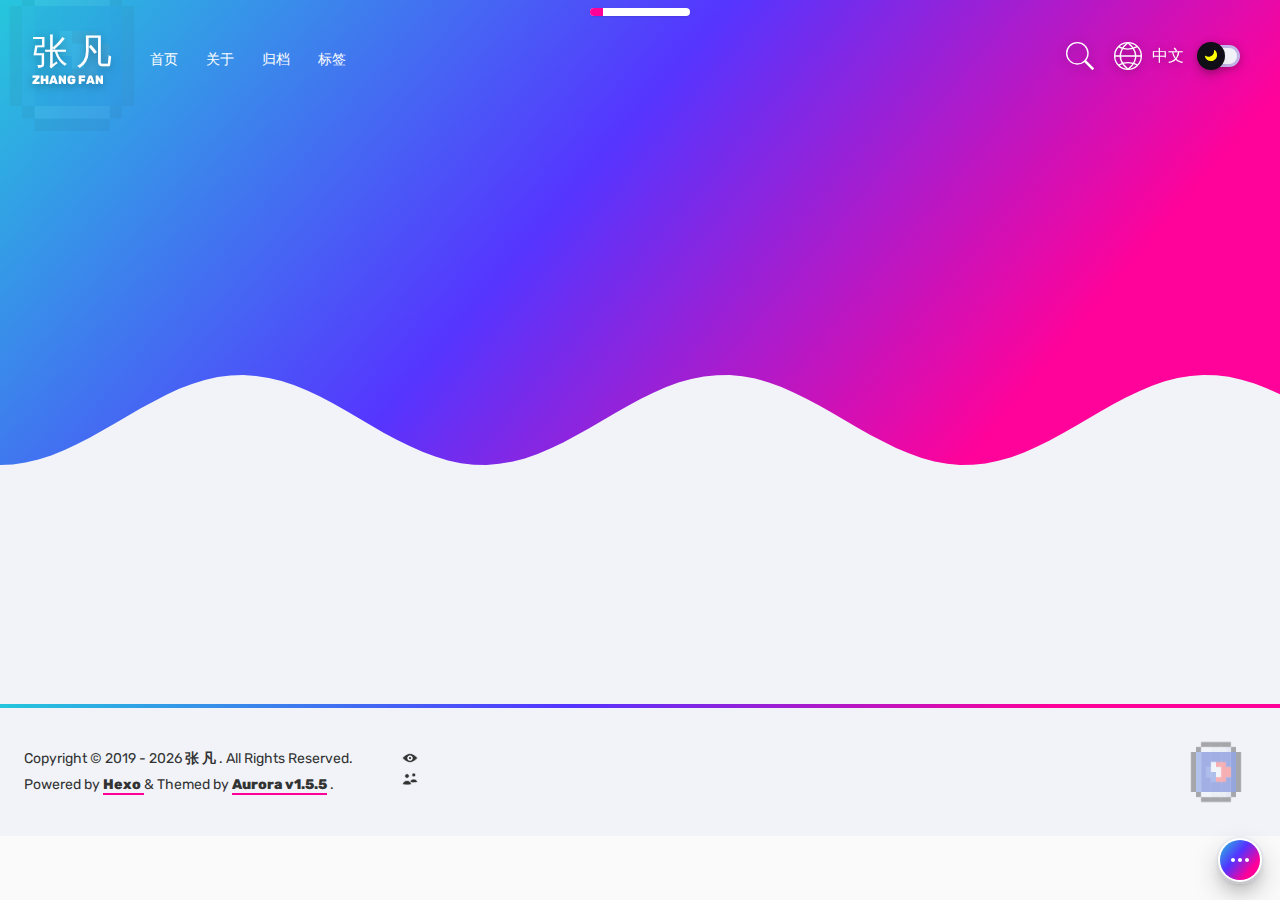
==== commit 6ee8dd78: "Site updated: 2022-04-11 17:17:29" ====
--- a/about/index.html
+++ b/about/index.html
@@ -1 +1 @@
-<!DOCTYPE html><html lang="en"><head><meta charset="utf-8"><meta http-equiv="X-UA-Compatible" content="IE=edge"><meta name="viewport" content="width=device-width,initial-scale=1"><link rel="icon" href="/favicon.ico"><link href="/static/css/chunk-libs.eebac533.css" rel="stylesheet"><link href="/static/css/app.c3b4414c.css" rel="stylesheet"><!-- hexo injector head_end start --><script rel="prefetch" async src="https://busuanzi.ibruce.info/busuanzi/2.3/busuanzi.pure.mini.js"></script><script rel="preload" src="https://cdn.bootcdn.net/ajax/libs/prism/1.23.0/components/prism-core.js" data-manual></script><script rel="preload" src="https://cdn.bootcdn.net/ajax/libs/prism/1.23.0/plugins/autoloader/prism-autoloader.js"></script><script rel="preload" src="https://cdn.bootcdn.net/ajax/libs/prism/1.23.0/plugins/toolbar/prism-toolbar.min.js"></script><script rel="preload" src="https://cdn.bootcdn.net/ajax/libs/prism/1.23.0/plugins/copy-to-clipboard/prism-copy-to-clipboard.min.js"></script><script rel="preload" src="https://cdn.bootcdn.net/ajax/libs/blueimp-md5/2.18.0/js/md5.min.js"></script><script rel="preload" src="https://cdn.bootcdn.net/ajax/libs/lodash.js/4.17.21/lodash.min.js"></script><link rel="stylesheet" href="https://cdn.bootcdn.net/ajax/libs/prism/1.23.0/themes/prism.min.css"/><link rel="stylesheet" href="https://cdn.bootcdn.net/ajax/libs/prism/1.23.0/plugins/toolbar/prism-toolbar.min.css"/><link rel="stylesheet" href="https://fonts.loli.net/css?family=Rubik" /><!-- hexo injector head_end end --><meta name="generator" content="Hexo 6.1.0"></head><body id="body-container"><noscript><strong>We're sorry but Aurora Blog doesn't work properly without JavaScript enabled. Please enable it to continue.</strong></noscript><div id="app"></div><script>(function(e){function t(t){for(var n,o,u=t[0],i=t[1],c=t[2],l=0,p=[];l<u.length;l++)o=u[l],Object.prototype.hasOwnProperty.call(a,o)&&a[o]&&p.push(a[o][0]),a[o]=0;for(n in i)Object.prototype.hasOwnProperty.call(i,n)&&(e[n]=i[n]);f&&f(t);while(p.length)p.shift()();return s.push.apply(s,c||[]),r()}function r(){for(var e,t=0;t<s.length;t++){for(var r=s[t],n=!0,o=1;o<r.length;o++){var u=r[o];0!==a[u]&&(n=!1)}n&&(s.splice(t--,1),e=i(i.s=r[0]))}return e}var n={},o={runtime:0},a={runtime:0},s=[];function u(e){return i.p+"static/js/"+({404:"404",about:"about",archives:"archives",categories:"categories",page:"page",post:"post",result:"result",tags:"tags"}[e]||e)+"."+{404:"7a8d53e9",about:"0eb9f65f",archives:"c1777fcc",categories:"437496e8",page:"9c5c8d8b",post:"23898608",result:"22216a66",tags:"2736540e"}[e]+".js"}function i(t){if(n[t])return n[t].exports;var r=n[t]={i:t,l:!1,exports:{}};return e[t].call(r.exports,r,r.exports,i),r.l=!0,r.exports}i.e=function(e){var t=[],r={404:1,about:1,archives:1,categories:1,page:1,post:1,result:1,tags:1};o[e]?t.push(o[e]):0!==o[e]&&r[e]&&t.push(o[e]=new Promise((function(t,r){for(var n="static/css/"+({404:"404",about:"about",archives:"archives",categories:"categories",page:"page",post:"post",result:"result",tags:"tags"}[e]||e)+"."+{404:"1a6cd5bd",about:"9fa06a11",archives:"c0d49bd5",categories:"10e2be12",page:"4178353e",post:"9f951a60",result:"10e2be12",tags:"10e2be12"}[e]+".css",a=i.p+n,s=document.getElementsByTagName("link"),u=0;u<s.length;u++){var c=s[u],l=c.getAttribute("data-href")||c.getAttribute("href");if("stylesheet"===c.rel&&(l===n||l===a))return t()}var p=document.getElementsByTagName("style");for(u=0;u<p.length;u++){c=p[u],l=c.getAttribute("data-href");if(l===n||l===a)return t()}var f=document.createElement("link");f.rel="stylesheet",f.type="text/css",f.onload=t,f.onerror=function(t){var n=t&&t.target&&t.target.src||a,s=new Error("Loading CSS chunk "+e+" failed.\n("+n+")");s.code="CSS_CHUNK_LOAD_FAILED",s.request=n,delete o[e],f.parentNode.removeChild(f),r(s)},f.href=a;var d=document.getElementsByTagName("head")[0];d.appendChild(f)})).then((function(){o[e]=0})));var n=a[e];if(0!==n)if(n)t.push(n[2]);else{var s=new Promise((function(t,r){n=a[e]=[t,r]}));t.push(n[2]=s);var c,l=document.createElement("script");l.charset="utf-8",l.timeout=120,i.nc&&l.setAttribute("nonce",i.nc),l.src=u(e);var p=new Error;c=function(t){l.onerror=l.onload=null,clearTimeout(f);var r=a[e];if(0!==r){if(r){var n=t&&("load"===t.type?"missing":t.type),o=t&&t.target&&t.target.src;p.message="Loading chunk "+e+" failed.\n("+n+": "+o+")",p.name="ChunkLoadError",p.type=n,p.request=o,r[1](p)}a[e]=void 0}};var f=setTimeout((function(){c({type:"timeout",target:l})}),12e4);l.onerror=l.onload=c,document.head.appendChild(l)}return Promise.all(t)},i.m=e,i.c=n,i.d=function(e,t,r){i.o(e,t)||Object.defineProperty(e,t,{enumerable:!0,get:r})},i.r=function(e){"undefined"!==typeof Symbol&&Symbol.toStringTag&&Object.defineProperty(e,Symbol.toStringTag,{value:"Module"}),Object.defineProperty(e,"__esModule",{value:!0})},i.t=function(e,t){if(1&t&&(e=i(e)),8&t)return e;if(4&t&&"object"===typeof e&&e&&e.__esModule)return e;var r=Object.create(null);if(i.r(r),Object.defineProperty(r,"default",{enumerable:!0,value:e}),2&t&&"string"!=typeof e)for(var n in e)i.d(r,n,function(t){return e[t]}.bind(null,n));return r},i.n=function(e){var t=e&&e.__esModule?function(){return e["default"]}:function(){return e};return i.d(t,"a",t),t},i.o=function(e,t){return Object.prototype.hasOwnProperty.call(e,t)},i.p="/",i.oe=function(e){throw console.error(e),e};var c=window["webpackJsonp"]=window["webpackJsonp"]||[],l=c.push.bind(c);c.push=t,c=c.slice();for(var p=0;p<c.length;p++)t(c[p]);var f=l;r()})([]);</script><script src="/static/js/chunk-libs.c482c2cc.js"></script><script src="/static/js/app.65481bfd.js"></script></body></html>+<!DOCTYPE html><html lang="en"><head><meta charset="utf-8"><meta http-equiv="X-UA-Compatible" content="IE=edge"><meta name="viewport" content="width=device-width,initial-scale=1"><link rel="icon" href="/favicon.ico"><link href="/static/css/chunk-libs.eebac533.css" rel="stylesheet"><link href="/static/css/app.c3b4414c.css" rel="stylesheet"><!-- hexo injector head_end start --><script rel="prefetch" async src="https://busuanzi.ibruce.info/busuanzi/2.3/busuanzi.pure.mini.js"></script><script rel="preload" src="https://cdn.bootcdn.net/ajax/libs/prism/1.23.0/components/prism-core.js" data-manual></script><script rel="preload" src="https://cdn.bootcdn.net/ajax/libs/prism/1.23.0/plugins/autoloader/prism-autoloader.js"></script><script rel="preload" src="https://cdn.bootcdn.net/ajax/libs/prism/1.23.0/plugins/toolbar/prism-toolbar.min.js"></script><script rel="preload" src="https://cdn.bootcdn.net/ajax/libs/prism/1.23.0/plugins/copy-to-clipboard/prism-copy-to-clipboard.min.js"></script><script rel="preload" src="https://cdn.bootcdn.net/ajax/libs/blueimp-md5/2.18.0/js/md5.min.js"></script><script rel="preload" src="https://cdn.bootcdn.net/ajax/libs/lodash.js/4.17.21/lodash.min.js"></script><link rel="stylesheet" href="https://cdn.bootcdn.net/ajax/libs/prism/1.23.0/themes/prism.min.css"/><link rel="stylesheet" href="https://cdn.bootcdn.net/ajax/libs/prism/1.23.0/plugins/toolbar/prism-toolbar.min.css"/><link rel="stylesheet" href="https://fonts.loli.net/css?family=Rubik" /><!-- hexo injector head_end end --><meta name="generator" content="Hexo 6.1.0"></head><body id="body-container"><noscript><strong>We're sorry but Aurora Blog doesn't work properly without JavaScript enabled. Please enable it to continue.</strong></noscript><div id="app"></div><script>(function(e){function t(t){for(var n,o,u=t[0],i=t[1],c=t[2],l=0,p=[];l<u.length;l++)o=u[l],Object.prototype.hasOwnProperty.call(a,o)&&a[o]&&p.push(a[o][0]),a[o]=0;for(n in i)Object.prototype.hasOwnProperty.call(i,n)&&(e[n]=i[n]);f&&f(t);while(p.length)p.shift()();return s.push.apply(s,c||[]),r()}function r(){for(var e,t=0;t<s.length;t++){for(var r=s[t],n=!0,o=1;o<r.length;o++){var u=r[o];0!==a[u]&&(n=!1)}n&&(s.splice(t--,1),e=i(i.s=r[0]))}return e}var n={},o={runtime:0},a={runtime:0},s=[];function u(e){return i.p+"static/js/"+({404:"404",about:"about",archives:"archives",categories:"categories",page:"page",post:"post",result:"result",tags:"tags"}[e]||e)+"."+{404:"a2089ba9",about:"5e8d265a",archives:"4761c854",categories:"7d84fc63",page:"b895113a",post:"016e57f8",result:"bbdcb7e3",tags:"cd3d1030"}[e]+".js"}function i(t){if(n[t])return n[t].exports;var r=n[t]={i:t,l:!1,exports:{}};return e[t].call(r.exports,r,r.exports,i),r.l=!0,r.exports}i.e=function(e){var t=[],r={404:1,about:1,archives:1,categories:1,page:1,post:1,result:1,tags:1};o[e]?t.push(o[e]):0!==o[e]&&r[e]&&t.push(o[e]=new Promise((function(t,r){for(var n="static/css/"+({404:"404",about:"about",archives:"archives",categories:"categories",page:"page",post:"post",result:"result",tags:"tags"}[e]||e)+"."+{404:"1a6cd5bd",about:"9fa06a11",archives:"c0d49bd5",categories:"10e2be12",page:"4178353e",post:"9f951a60",result:"10e2be12",tags:"10e2be12"}[e]+".css",a=i.p+n,s=document.getElementsByTagName("link"),u=0;u<s.length;u++){var c=s[u],l=c.getAttribute("data-href")||c.getAttribute("href");if("stylesheet"===c.rel&&(l===n||l===a))return t()}var p=document.getElementsByTagName("style");for(u=0;u<p.length;u++){c=p[u],l=c.getAttribute("data-href");if(l===n||l===a)return t()}var f=document.createElement("link");f.rel="stylesheet",f.type="text/css",f.onload=t,f.onerror=function(t){var n=t&&t.target&&t.target.src||a,s=new Error("Loading CSS chunk "+e+" failed.\n("+n+")");s.code="CSS_CHUNK_LOAD_FAILED",s.request=n,delete o[e],f.parentNode.removeChild(f),r(s)},f.href=a;var d=document.getElementsByTagName("head")[0];d.appendChild(f)})).then((function(){o[e]=0})));var n=a[e];if(0!==n)if(n)t.push(n[2]);else{var s=new Promise((function(t,r){n=a[e]=[t,r]}));t.push(n[2]=s);var c,l=document.createElement("script");l.charset="utf-8",l.timeout=120,i.nc&&l.setAttribute("nonce",i.nc),l.src=u(e);var p=new Error;c=function(t){l.onerror=l.onload=null,clearTimeout(f);var r=a[e];if(0!==r){if(r){var n=t&&("load"===t.type?"missing":t.type),o=t&&t.target&&t.target.src;p.message="Loading chunk "+e+" failed.\n("+n+": "+o+")",p.name="ChunkLoadError",p.type=n,p.request=o,r[1](p)}a[e]=void 0}};var f=setTimeout((function(){c({type:"timeout",target:l})}),12e4);l.onerror=l.onload=c,document.head.appendChild(l)}return Promise.all(t)},i.m=e,i.c=n,i.d=function(e,t,r){i.o(e,t)||Object.defineProperty(e,t,{enumerable:!0,get:r})},i.r=function(e){"undefined"!==typeof Symbol&&Symbol.toStringTag&&Object.defineProperty(e,Symbol.toStringTag,{value:"Module"}),Object.defineProperty(e,"__esModule",{value:!0})},i.t=function(e,t){if(1&t&&(e=i(e)),8&t)return e;if(4&t&&"object"===typeof e&&e&&e.__esModule)return e;var r=Object.create(null);if(i.r(r),Object.defineProperty(r,"default",{enumerable:!0,value:e}),2&t&&"string"!=typeof e)for(var n in e)i.d(r,n,function(t){return e[t]}.bind(null,n));return r},i.n=function(e){var t=e&&e.__esModule?function(){return e["default"]}:function(){return e};return i.d(t,"a",t),t},i.o=function(e,t){return Object.prototype.hasOwnProperty.call(e,t)},i.p="/",i.oe=function(e){throw console.error(e),e};var c=window["webpackJsonp"]=window["webpackJsonp"]||[],l=c.push.bind(c);c.push=t,c=c.slice();for(var p=0;p<c.length;p++)t(c[p]);var f=l;r()})([]);</script><script src="/static/js/chunk-libs.c482c2cc.js"></script><script src="/static/js/app.939ab406.js"></script></body></html>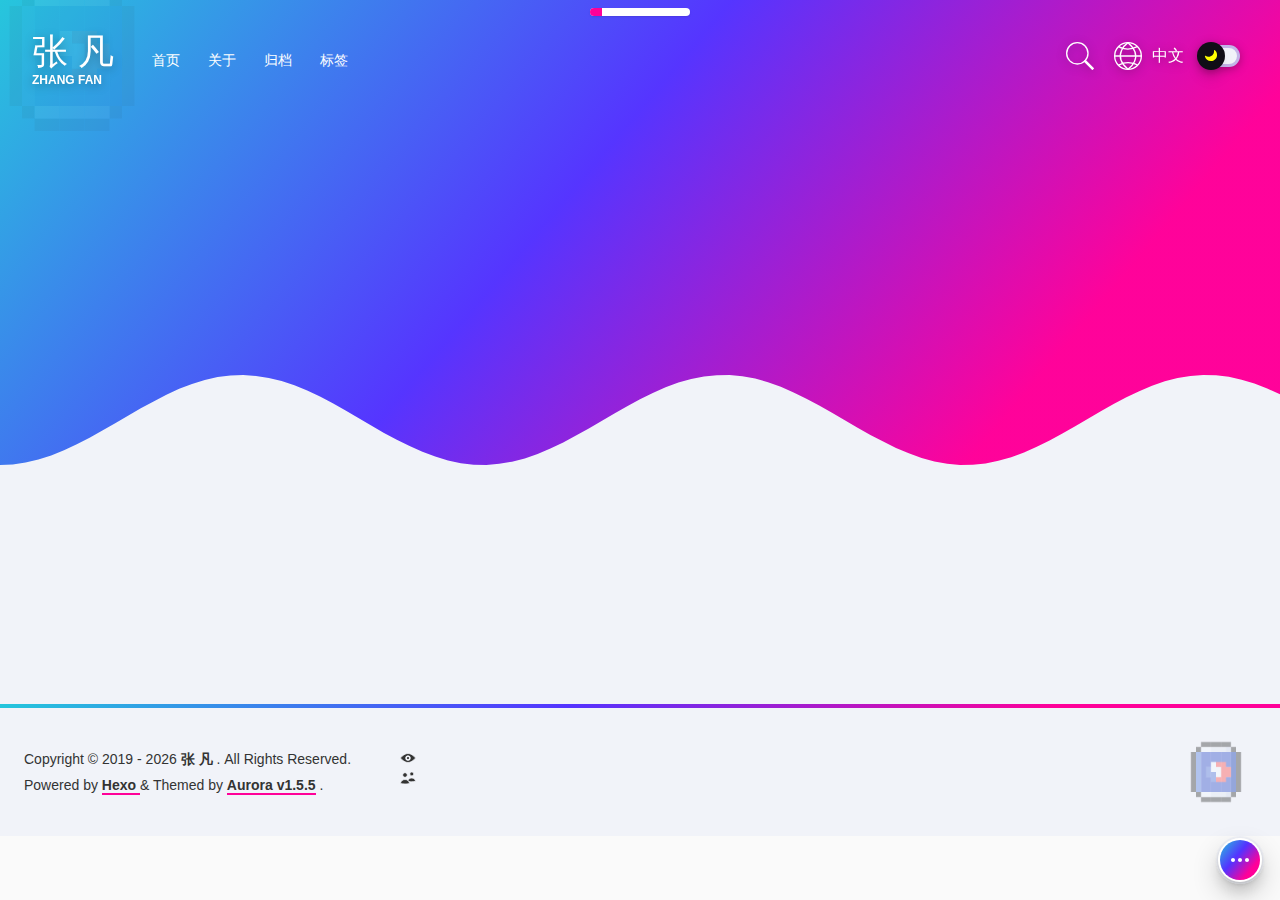
==== commit 8e301f47: "Site updated: 2022-04-25 10:01:41" ====
--- a/about/index.html
+++ b/about/index.html
@@ -1 +1 @@
-<!DOCTYPE html><html lang="en"><head><meta charset="utf-8"><meta http-equiv="X-UA-Compatible" content="IE=edge"><meta name="viewport" content="width=device-width,initial-scale=1"><link rel="icon" href="/favicon.ico"><link href="/static/css/chunk-libs.eebac533.css" rel="stylesheet"><link href="/static/css/app.c3b4414c.css" rel="stylesheet"><!-- hexo injector head_end start --><script rel="prefetch" async src="https://busuanzi.ibruce.info/busuanzi/2.3/busuanzi.pure.mini.js"></script><script rel="preload" src="https://cdn.bootcdn.net/ajax/libs/prism/1.23.0/components/prism-core.js" data-manual></script><script rel="preload" src="https://cdn.bootcdn.net/ajax/libs/prism/1.23.0/plugins/autoloader/prism-autoloader.js"></script><script rel="preload" src="https://cdn.bootcdn.net/ajax/libs/prism/1.23.0/plugins/toolbar/prism-toolbar.min.js"></script><script rel="preload" src="https://cdn.bootcdn.net/ajax/libs/prism/1.23.0/plugins/copy-to-clipboard/prism-copy-to-clipboard.min.js"></script><script rel="preload" src="https://cdn.bootcdn.net/ajax/libs/blueimp-md5/2.18.0/js/md5.min.js"></script><script rel="preload" src="https://cdn.bootcdn.net/ajax/libs/lodash.js/4.17.21/lodash.min.js"></script><link rel="stylesheet" href="https://cdn.bootcdn.net/ajax/libs/prism/1.23.0/themes/prism.min.css"/><link rel="stylesheet" href="https://cdn.bootcdn.net/ajax/libs/prism/1.23.0/plugins/toolbar/prism-toolbar.min.css"/><link rel="stylesheet" href="https://fonts.loli.net/css?family=Rubik" /><!-- hexo injector head_end end --><meta name="generator" content="Hexo 6.1.0"></head><body id="body-container"><noscript><strong>We're sorry but Aurora Blog doesn't work properly without JavaScript enabled. Please enable it to continue.</strong></noscript><div id="app"></div><script>(function(e){function t(t){for(var n,o,u=t[0],i=t[1],c=t[2],l=0,p=[];l<u.length;l++)o=u[l],Object.prototype.hasOwnProperty.call(a,o)&&a[o]&&p.push(a[o][0]),a[o]=0;for(n in i)Object.prototype.hasOwnProperty.call(i,n)&&(e[n]=i[n]);f&&f(t);while(p.length)p.shift()();return s.push.apply(s,c||[]),r()}function r(){for(var e,t=0;t<s.length;t++){for(var r=s[t],n=!0,o=1;o<r.length;o++){var u=r[o];0!==a[u]&&(n=!1)}n&&(s.splice(t--,1),e=i(i.s=r[0]))}return e}var n={},o={runtime:0},a={runtime:0},s=[];function u(e){return i.p+"static/js/"+({404:"404",about:"about",archives:"archives",categories:"categories",page:"page",post:"post",result:"result",tags:"tags"}[e]||e)+"."+{404:"a2089ba9",about:"5e8d265a",archives:"4761c854",categories:"7d84fc63",page:"b895113a",post:"016e57f8",result:"bbdcb7e3",tags:"cd3d1030"}[e]+".js"}function i(t){if(n[t])return n[t].exports;var r=n[t]={i:t,l:!1,exports:{}};return e[t].call(r.exports,r,r.exports,i),r.l=!0,r.exports}i.e=function(e){var t=[],r={404:1,about:1,archives:1,categories:1,page:1,post:1,result:1,tags:1};o[e]?t.push(o[e]):0!==o[e]&&r[e]&&t.push(o[e]=new Promise((function(t,r){for(var n="static/css/"+({404:"404",about:"about",archives:"archives",categories:"categories",page:"page",post:"post",result:"result",tags:"tags"}[e]||e)+"."+{404:"1a6cd5bd",about:"9fa06a11",archives:"c0d49bd5",categories:"10e2be12",page:"4178353e",post:"9f951a60",result:"10e2be12",tags:"10e2be12"}[e]+".css",a=i.p+n,s=document.getElementsByTagName("link"),u=0;u<s.length;u++){var c=s[u],l=c.getAttribute("data-href")||c.getAttribute("href");if("stylesheet"===c.rel&&(l===n||l===a))return t()}var p=document.getElementsByTagName("style");for(u=0;u<p.length;u++){c=p[u],l=c.getAttribute("data-href");if(l===n||l===a)return t()}var f=document.createElement("link");f.rel="stylesheet",f.type="text/css",f.onload=t,f.onerror=function(t){var n=t&&t.target&&t.target.src||a,s=new Error("Loading CSS chunk "+e+" failed.\n("+n+")");s.code="CSS_CHUNK_LOAD_FAILED",s.request=n,delete o[e],f.parentNode.removeChild(f),r(s)},f.href=a;var d=document.getElementsByTagName("head")[0];d.appendChild(f)})).then((function(){o[e]=0})));var n=a[e];if(0!==n)if(n)t.push(n[2]);else{var s=new Promise((function(t,r){n=a[e]=[t,r]}));t.push(n[2]=s);var c,l=document.createElement("script");l.charset="utf-8",l.timeout=120,i.nc&&l.setAttribute("nonce",i.nc),l.src=u(e);var p=new Error;c=function(t){l.onerror=l.onload=null,clearTimeout(f);var r=a[e];if(0!==r){if(r){var n=t&&("load"===t.type?"missing":t.type),o=t&&t.target&&t.target.src;p.message="Loading chunk "+e+" failed.\n("+n+": "+o+")",p.name="ChunkLoadError",p.type=n,p.request=o,r[1](p)}a[e]=void 0}};var f=setTimeout((function(){c({type:"timeout",target:l})}),12e4);l.onerror=l.onload=c,document.head.appendChild(l)}return Promise.all(t)},i.m=e,i.c=n,i.d=function(e,t,r){i.o(e,t)||Object.defineProperty(e,t,{enumerable:!0,get:r})},i.r=function(e){"undefined"!==typeof Symbol&&Symbol.toStringTag&&Object.defineProperty(e,Symbol.toStringTag,{value:"Module"}),Object.defineProperty(e,"__esModule",{value:!0})},i.t=function(e,t){if(1&t&&(e=i(e)),8&t)return e;if(4&t&&"object"===typeof e&&e&&e.__esModule)return e;var r=Object.create(null);if(i.r(r),Object.defineProperty(r,"default",{enumerable:!0,value:e}),2&t&&"string"!=typeof e)for(var n in e)i.d(r,n,function(t){return e[t]}.bind(null,n));return r},i.n=function(e){var t=e&&e.__esModule?function(){return e["default"]}:function(){return e};return i.d(t,"a",t),t},i.o=function(e,t){return Object.prototype.hasOwnProperty.call(e,t)},i.p="/",i.oe=function(e){throw console.error(e),e};var c=window["webpackJsonp"]=window["webpackJsonp"]||[],l=c.push.bind(c);c.push=t,c=c.slice();for(var p=0;p<c.length;p++)t(c[p]);var f=l;r()})([]);</script><script src="/static/js/chunk-libs.c482c2cc.js"></script><script src="/static/js/app.939ab406.js"></script></body></html>+<!DOCTYPE html><html lang="en"><head><meta charset="utf-8"><meta http-equiv="X-UA-Compatible" content="IE=edge"><meta name="viewport" content="width=device-width,initial-scale=1"><link rel="icon" href="/favicon.ico"><link href="/static/css/chunk-libs.eebac533.css" rel="stylesheet"><link href="/static/css/app.817e7ac3.css" rel="stylesheet"><!-- hexo injector head_end start --><script rel="prefetch" async src="https://busuanzi.ibruce.info/busuanzi/2.3/busuanzi.pure.mini.js"></script><script rel="preload" src="https://cdn.bootcdn.net/ajax/libs/prism/1.23.0/components/prism-core.js" data-manual></script><script rel="preload" src="https://cdn.bootcdn.net/ajax/libs/prism/1.23.0/plugins/autoloader/prism-autoloader.js"></script><script rel="preload" src="https://cdn.bootcdn.net/ajax/libs/prism/1.23.0/plugins/toolbar/prism-toolbar.min.js"></script><script rel="preload" src="https://cdn.bootcdn.net/ajax/libs/prism/1.23.0/plugins/copy-to-clipboard/prism-copy-to-clipboard.min.js"></script><script rel="preload" src="https://cdn.bootcdn.net/ajax/libs/blueimp-md5/2.18.0/js/md5.min.js"></script><script rel="preload" src="https://cdn.bootcdn.net/ajax/libs/lodash.js/4.17.21/lodash.min.js"></script><link rel="stylesheet" href="https://cdn.bootcdn.net/ajax/libs/prism/1.23.0/themes/prism.min.css"/><link rel="stylesheet" href="https://cdn.bootcdn.net/ajax/libs/prism/1.23.0/plugins/toolbar/prism-toolbar.min.css"/><link rel="stylesheet" href="https://fonts.loli.net/css?family=Rubik" /><!-- hexo injector head_end end --><meta name="generator" content="Hexo 6.1.0"></head><body id="body-container"><noscript><strong>We're sorry but Aurora Blog doesn't work properly without JavaScript enabled. Please enable it to continue.</strong></noscript><div id="app"></div><script>(function(e){function t(t){for(var n,o,u=t[0],i=t[1],c=t[2],l=0,p=[];l<u.length;l++)o=u[l],Object.prototype.hasOwnProperty.call(a,o)&&a[o]&&p.push(a[o][0]),a[o]=0;for(n in i)Object.prototype.hasOwnProperty.call(i,n)&&(e[n]=i[n]);f&&f(t);while(p.length)p.shift()();return s.push.apply(s,c||[]),r()}function r(){for(var e,t=0;t<s.length;t++){for(var r=s[t],n=!0,o=1;o<r.length;o++){var u=r[o];0!==a[u]&&(n=!1)}n&&(s.splice(t--,1),e=i(i.s=r[0]))}return e}var n={},o={runtime:0},a={runtime:0},s=[];function u(e){return i.p+"static/js/"+({404:"404",about:"about",archives:"archives",categories:"categories",page:"page",post:"post",result:"result",tags:"tags"}[e]||e)+"."+{404:"a2089ba9",about:"5e8d265a",archives:"4761c854",categories:"7d84fc63",page:"b895113a",post:"016e57f8",result:"bbdcb7e3",tags:"cd3d1030"}[e]+".js"}function i(t){if(n[t])return n[t].exports;var r=n[t]={i:t,l:!1,exports:{}};return e[t].call(r.exports,r,r.exports,i),r.l=!0,r.exports}i.e=function(e){var t=[],r={404:1,about:1,archives:1,categories:1,page:1,post:1,result:1,tags:1};o[e]?t.push(o[e]):0!==o[e]&&r[e]&&t.push(o[e]=new Promise((function(t,r){for(var n="static/css/"+({404:"404",about:"about",archives:"archives",categories:"categories",page:"page",post:"post",result:"result",tags:"tags"}[e]||e)+"."+{404:"1a6cd5bd",about:"9fa06a11",archives:"c0d49bd5",categories:"10e2be12",page:"4178353e",post:"9f951a60",result:"10e2be12",tags:"10e2be12"}[e]+".css",a=i.p+n,s=document.getElementsByTagName("link"),u=0;u<s.length;u++){var c=s[u],l=c.getAttribute("data-href")||c.getAttribute("href");if("stylesheet"===c.rel&&(l===n||l===a))return t()}var p=document.getElementsByTagName("style");for(u=0;u<p.length;u++){c=p[u],l=c.getAttribute("data-href");if(l===n||l===a)return t()}var f=document.createElement("link");f.rel="stylesheet",f.type="text/css",f.onload=t,f.onerror=function(t){var n=t&&t.target&&t.target.src||a,s=new Error("Loading CSS chunk "+e+" failed.\n("+n+")");s.code="CSS_CHUNK_LOAD_FAILED",s.request=n,delete o[e],f.parentNode.removeChild(f),r(s)},f.href=a;var d=document.getElementsByTagName("head")[0];d.appendChild(f)})).then((function(){o[e]=0})));var n=a[e];if(0!==n)if(n)t.push(n[2]);else{var s=new Promise((function(t,r){n=a[e]=[t,r]}));t.push(n[2]=s);var c,l=document.createElement("script");l.charset="utf-8",l.timeout=120,i.nc&&l.setAttribute("nonce",i.nc),l.src=u(e);var p=new Error;c=function(t){l.onerror=l.onload=null,clearTimeout(f);var r=a[e];if(0!==r){if(r){var n=t&&("load"===t.type?"missing":t.type),o=t&&t.target&&t.target.src;p.message="Loading chunk "+e+" failed.\n("+n+": "+o+")",p.name="ChunkLoadError",p.type=n,p.request=o,r[1](p)}a[e]=void 0}};var f=setTimeout((function(){c({type:"timeout",target:l})}),12e4);l.onerror=l.onload=c,document.head.appendChild(l)}return Promise.all(t)},i.m=e,i.c=n,i.d=function(e,t,r){i.o(e,t)||Object.defineProperty(e,t,{enumerable:!0,get:r})},i.r=function(e){"undefined"!==typeof Symbol&&Symbol.toStringTag&&Object.defineProperty(e,Symbol.toStringTag,{value:"Module"}),Object.defineProperty(e,"__esModule",{value:!0})},i.t=function(e,t){if(1&t&&(e=i(e)),8&t)return e;if(4&t&&"object"===typeof e&&e&&e.__esModule)return e;var r=Object.create(null);if(i.r(r),Object.defineProperty(r,"default",{enumerable:!0,value:e}),2&t&&"string"!=typeof e)for(var n in e)i.d(r,n,function(t){return e[t]}.bind(null,n));return r},i.n=function(e){var t=e&&e.__esModule?function(){return e["default"]}:function(){return e};return i.d(t,"a",t),t},i.o=function(e,t){return Object.prototype.hasOwnProperty.call(e,t)},i.p="/",i.oe=function(e){throw console.error(e),e};var c=window["webpackJsonp"]=window["webpackJsonp"]||[],l=c.push.bind(c);c.push=t,c=c.slice();for(var p=0;p<c.length;p++)t(c[p]);var f=l;r()})([]);</script><script src="/static/js/chunk-libs.c482c2cc.js"></script><script src="/static/js/app.7da00e38.js"></script></body></html>--- a/static/css/app.817e7ac3.css
+++ b/static/css/app.817e7ac3.css
@@ -0,0 +1,5 @@
+:root{--max-width:1600px;--gap:2rem;--main-gradient:linear-gradient(130deg,#24c6dc,#5433ff 41.07%,#f09 76.05%);--theme-transition:all 250ms ease}.theme-light{--background-primary:#f1f3f9;--background-primary-alt:#fafafa;--background-secondary:#fff;--background-secondary-alt:#2e3236;--background-trans:rgba(0,0,0,0.15);--text-bright:#000;--text-normal:#333;--text-accent:#e93796;--text-sub-accent:#547ce7;--text-faint:#b2b2b2;--text-dim:#858585;--text-title-h1:#333;--text-title-h2:#333;--text-title-h3:#333;--text-title-h4:#333;--text-title-h5:#333;--text-link:#b4b4b4;--text-a:#db4d52;--text-a-hover:#db4d52;--bg-accent-55:rgba(244,86,157,0.55);--bg-sub-accent-55:rgba(13,185,215,0.55);--bg-accent-05:rgba(244,86,157,0.05);--strong-gradient:linear-gradient(62deg,#188bfd,#a03bff)!important;--gradient-cover:linear-gradient(90deg,hsla(0,0%,98%,0),hsla(0,0%,98%,0.013) 8.1%,hsla(0,0%,98%,0.049) 15.5%,hsla(0,0%,98%,0.104) 22.5%,hsla(0,0%,98%,0.175) 29%,hsla(0,0%,98%,0.259) 35.3%,hsla(0,0%,98%,0.352) 41.2%,hsla(0,0%,98%,0.45) 47.1%,hsla(0,0%,98%,0.55) 52.9%,hsla(0,0%,98%,0.648) 58.8%,hsla(0,0%,98%,0.741) 64.7%,hsla(0,0%,98%,0.825) 71%,hsla(0,0%,98%,0.896) 77.5%,hsla(0,0%,98%,0.951) 84.5%,hsla(0,0%,98%,0.987) 91.9%,var(--background-secondary));--article-cover:linear-gradient(180deg,hsla(0,0%,98%,0),hsla(0,0%,98%,0.013) 8.1%,hsla(0,0%,98%,0.049) 15.5%,hsla(0,0%,98%,0.104) 22.5%,hsla(0,0%,98%,0.175) 29%,hsla(0,0%,98%,0.259) 35.3%,hsla(0,0%,98%,0.352) 41.2%,hsla(0,0%,98%,0.45) 47.1%,hsla(0,0%,98%,0.55) 52.9%,hsla(0,0%,98%,0.648) 58.8%,hsla(0,0%,98%,0.741) 64.7%,hsla(0,0%,98%,0.825) 71%,hsla(0,0%,98%,0.896) 77.5%,hsla(0,0%,98%,0.951) 84.5%,hsla(0,0%,98%,0.987) 91.9%,var(--background-secondary));--accent-shadow:0 20px 25px -5px rgba(232,57,255,0.06),0 10px 10px -5px rgba(53,11,59,0.1);--sub-accent-shadow:0 20px 25px -5px rgba(71,190,255,0.06),0 10px 10px -5px rgba(11,42,59,0.1);--search-modal-key-gradient:linear-gradient(-225deg,#d5dbe4,#f8f8f8);--search-modal-key-shadow:inset 0 -2px 0 0 #cdcde6,inset 0 0 1px 1px #fff,0 1px 2px 1px rgba(30,35,90,0.4);--custom-quote-tip:#7343d5;--custom-quote-warning:#e98503;--custom-quote-danger:#dd2500;--custom-quote:#e93796}.theme-dark,.theme-light{--trans-ease:all 250ms ease}.theme-dark{--background-primary:#1a1a1a;--background-primary-alt:#0d0b12;--background-secondary:#212121;--background-secondary-alt:#0d0b12;--background-trans:hsla(0,0%,100%,0.15);--skeleton-bg:#2e2e2e;--skeleton-hl:#363636;--text-bright:#fff;--text-normal:#bebebe;--text-accent:#0fb6d6;--text-sub-accent:#f4569d;--text-dim:#6d6d6d;--text-faint:#7aa2f7;--text-title-h1:var(--text-accent);--text-title-h2:#cbdbe5;--text-title-h3:#cbdbe5;--text-title-h4:#cbdbe5;--text-title-h5:#cbdbe5;--text-link:#b4b4b4;--text-a:#6bcafb;--text-a-hover:#6bcafb;--bg-sub-accent-55:rgba(244,86,157,0.55);--bg-accent-55:rgba(13,185,215,0.55);--bg-accent-05:rgba(14,210,247,0.05);--strong-gradient:linear-gradient(62deg,#87c2fd,#dcb9fc)!important;--gradient-cover:linear-gradient(90deg,rgba(33,33,33,0),rgba(33,33,33,0.013) 8.1%,rgba(33,33,33,0.049) 15.5%,rgba(33,33,33,0.104) 22.5%,rgba(33,33,33,0.175) 29%,rgba(33,33,33,0.259) 35.3%,rgba(33,33,33,0.352) 41.2%,rgba(33,33,33,0.45) 47.1%,rgba(33,33,33,0.55) 52.9%,rgba(33,33,33,0.648) 58.8%,rgba(33,33,33,0.741) 64.7%,rgba(33,33,33,0.825) 71%,rgba(33,33,33,0.896) 77.5%,rgba(33,33,33,0.951) 84.5%,rgba(33,33,33,0.987) 91.9%,var(--background-secondary));--article-cover:linear-gradient(180deg,rgba(33,33,33,0),rgba(33,33,33,0.013) 8.1%,rgba(33,33,33,0.049) 15.5%,rgba(33,33,33,0.104) 22.5%,rgba(33,33,33,0.175) 29%,rgba(33,33,33,0.259) 35.3%,rgba(33,33,33,0.352) 41.2%,rgba(33,33,33,0.45) 47.1%,rgba(33,33,33,0.55) 52.9%,rgba(33,33,33,0.648) 58.8%,rgba(33,33,33,0.741) 64.7%,rgba(33,33,33,0.825) 71%,rgba(33,33,33,0.896) 77.5%,rgba(33,33,33,0.951) 84.5%,rgba(33,33,33,0.987) 91.9%,var(--background-secondary));--accent-shadow:0 20px 25px -5px rgba(11,42,59,0.35),0 10px 10px -5px rgba(11,42,59,0.14);--sub-accent-shadow:0 20px 25px -5px rgba(53,11,59,0.35),0 10px 10px -5px rgba(53,11,59,0.14);--search-modal-key-gradient:linear-gradient(-225deg,#3f3e3e,#2c2c2c);--search-modal-key-shadow:inset 0 -2px 0 0 #363636,inset 0 0 1px 1px #2e2e2e,0 1px 2px 1px rgba(30,35,90,0.4);--custom-quote-tip:#8d53ff;--custom-quote-warning:#cbcb00;--custom-quote-danger:#dd2500;--custom-quote:#5dc3d9}.ob-text-bright{color:var(--text-bright)}.ob-drop-shadow{filter:drop-shadow(0 2px 5px rgba(0,0,0,.3))}.ob-hz-thumbnail{max-width:120%}.ob-gradient-plate{width:calc(100% - .5rem);height:calc(100% - .5rem);margin:.25rem}.ob-gradient-cut-plate{top:8%;width:calc(100% - .5rem);height:calc(92% - .5rem);margin:.25rem}.ob-avatar{height:7rem;width:7rem}.footer-avatar,.ob-avatar{margin:0;--tw-shadow:0 20px 25px -5px rgba(0,0,0,0.1),0 10px 10px -5px rgba(0,0,0,0.04);box-shadow:var(--tw-ring-offset-shadow,0 0 transparent),var(--tw-ring-shadow,0 0 transparent),var(--tw-shadow)}.footer-avatar{height:5rem;opacity:.4;width:5rem}.diamond-avatar{-webkit-clip-path:polygon(0 3%,91% 2%,91% 95%,0 97%,9% 75%,9% 25%);clip-path:polygon(0 3%,91% 2%,91% 95%,0 97%,9% 75%,9% 25%)}.circle-avatar{border-radius:9999px}.circle-avatar,.rounded-avatar{border-color:var(--background-primary);border-width:6px}.rounded-avatar{border-radius:1rem}.animation-text{-webkit-background-clip:text;-webkit-text-fill-color:transparent;-webkit-box-decoration-break:clone;background-color:#ccc;background-image:linear-gradient(90deg,#ccc,#fff,#ccc);-webkit-animation:SkeletonLoading 1.5s ease-in-out 0s infinite normal none running;animation:SkeletonLoading 1.5s ease-in-out 0s infinite normal none running}.inverted-main-grid,.main-grid{display:flex;flex-direction:column}@media (min-width:1024px){.main-grid{display:grid;gap:var(--gap);grid-template-columns:minmax(0,1fr) 320px}.inverted-main-grid{display:grid;gap:var(--gap);grid-template-columns:245px minmax(0,1fr)}}.tab{background-color:var(--background-secondary);border-radius:1rem;display:flex;flex-direction:row;flex-wrap:wrap;margin-bottom:2rem;overflow-y:hidden;padding-left:1.5rem;padding-right:3rem;--tw-shadow:0 4px 6px -1px rgba(0,0,0,0.1),0 2px 4px -1px rgba(0,0,0,0.06);box-shadow:var(--tw-ring-offset-shadow,0 0 transparent),var(--tw-ring-shadow,0 0 transparent),var(--tw-shadow);height:3.5rem;transition:height .4s ease}.tab.expanded-tab{overflow-y:initial;height:auto}.tab li{cursor:pointer;margin-top:1rem;margin-bottom:1rem;margin-right:.75rem}.tab li:hover{opacity:.5}.tab li.active{--tw-shadow:0 10px 15px -3px rgba(0,0,0,0.1),0 4px 6px -2px rgba(0,0,0,0.05);box-shadow:var(--tw-ring-offset-shadow,0 0 transparent),var(--tw-ring-shadow,0 0 transparent),var(--tw-shadow);--tw-text-opacity:1;color:rgba(255,255,255,var(--tw-text-opacity));text-shadow:0 2px 2px rgba(0,0,0,.5)}.tab li span{background-color:var(--background-primary);border-top-left-radius:.375rem;border-bottom-left-radius:.375rem;font-size:.875rem;line-height:1.25rem;padding-top:.5rem;padding-bottom:.5rem;padding-left:.75rem;padding-right:.75rem;text-align:center;white-space:nowrap}.tab li span.first-tab{border-radius:.375rem;padding-left:1.5rem;padding-right:1.5rem}.tab li b{background-color:var(--background-primary);border-top-right-radius:.375rem;border-bottom-right-radius:.375rem;font-size:.875rem;line-height:1.25rem;opacity:.7;padding-top:.5rem;padding-bottom:.5rem;padding-left:.5rem;padding-right:.5rem;text-align:center;color:var(--text-accent);white-space:nowrap}.tab-expander{cursor:pointer;position:absolute;top:1.25rem;right:1.25rem;stroke:currentColor;color:var(--text-bright);opacity:.8}.tab-expander:hover{opacity:.5}.tab-expander svg{transition:transform .4s ease}.tab-expander.expanded svg{transform:rotate(180deg)}#loading-bar-wrapper #nprogress{pointer-events:none}#loading-bar-wrapper #nprogress .bar{background:var(--main-gradient);position:absolute;z-index:3000;top:0;left:0;width:100%;height:8px}#loading-bar-wrapper #nprogress .peg{display:none;position:absolute;right:0;width:100px;height:8px;opacity:0;box-shadow:none;transform:rotate(3deg) translateY(-4px)}#loading-bar-wrapper #nprogress .spinner{display:block;position:fixed;z-index:3000;top:15px;right:15px}#loading-bar-wrapper #nprogress .spinner-icon{width:18px;height:18px;box-sizing:border-box;border:2px solid transparent;border-top-color:var(--text-accent);border-left-color:var(--text-accent);border-radius:50%;-webkit-animation:nprogress-spinner .4s linear infinite;animation:nprogress-spinner .4s linear infinite}@-webkit-keyframes nprogress-spinner{to{-webkit-transform:rotate(1turn)}0%{transform:rotate(0)}to{transform:rotate(1turn)}}#loading-bar-wrapper{position:fixed;width:100px;top:8px;left:50%;transform:translateX(-50%);height:8px;border-radius:8px;z-index:2000;background:transparent;overflow:hidden}#loading-bar-wrapper.nprogress-custom-parent{background:var(--background-secondary);box-shadow:0 1px 2px 0 rgba(0,0,0,.1)}a:hover{opacity:.5}a{transition-property:all;transition-timing-function:cubic-bezier(.4,0,.2,1);transition-duration:.15s}
+
+/*! tailwindcss v2.1.2 | MIT License | https://tailwindcss.com */
+
+/*! modern-normalize v1.1.0 | MIT License | https://github.com/sindresorhus/modern-normalize */html{-moz-tab-size:4;-o-tab-size:4;tab-size:4;line-height:1.15;-webkit-text-size-adjust:100%}body{margin:0;font-family:system-ui,-apple-system,Segoe UI,Roboto,Helvetica,Arial,sans-serif,Apple Color Emoji,Segoe UI Emoji}hr{height:0;color:inherit}abbr[title]{-webkit-text-decoration:underline dotted;text-decoration:underline dotted}b,strong{font-weight:bolder}code,kbd,pre,samp{font-family:ui-monospace,SFMono-Regular,Consolas,Liberation Mono,Menlo,monospace;font-size:1em}small{font-size:80%}sub,sup{font-size:75%;line-height:0;position:relative;vertical-align:baseline}sub{bottom:-.25em}sup{top:-.5em}table{text-indent:0;border-color:inherit}button,input,optgroup,select,textarea{font-family:inherit;font-size:100%;line-height:1.15;margin:0}button,select{text-transform:none}[type=button],[type=reset],button{-webkit-appearance:button}legend{padding:0}progress{vertical-align:baseline}[type=search]{-webkit-appearance:textfield;outline-offset:-2px}summary{display:list-item}blockquote,dd,dl,figure,h1,h2,h3,h4,h5,h6,hr,p,pre{margin:0}button{background-color:transparent;background-image:none}button:focus{outline:1px dotted;outline:5px auto -webkit-focus-ring-color}fieldset,ol,ul{margin:0;padding:0}ol,ul{list-style:none}html{font-family:ui-sans-serif,system-ui,-apple-system,BlinkMacSystemFont,Segoe UI,Roboto,Helvetica Neue,Arial,Noto Sans,sans-serif,Apple Color Emoji,Segoe UI Emoji,Segoe UI Symbol,Noto Color Emoji;line-height:1.5}body{font-family:inherit;line-height:inherit}*,:after,:before{box-sizing:border-box;border-width:0;border-style:solid;border-color:#e5e7eb}hr{border-top-width:1px}img{border-style:solid}textarea{resize:vertical}input::-moz-placeholder,textarea::-moz-placeholder{opacity:1;color:#9ca3af}input:-ms-input-placeholder,textarea:-ms-input-placeholder{opacity:1;color:#9ca3af}input::placeholder,textarea::placeholder{opacity:1;color:#9ca3af}button{cursor:pointer}table{border-collapse:collapse}h1,h2,h3,h4,h5,h6{font-size:inherit;font-weight:inherit}a{color:inherit;text-decoration:inherit}button,input,optgroup,select,textarea{padding:0;line-height:inherit;color:inherit}code,kbd,pre,samp{font-family:ui-monospace,SFMono-Regular,Menlo,Monaco,Consolas,Liberation Mono,Courier New,monospace}audio,canvas,embed,iframe,img,object,svg,video{display:block;vertical-align:middle}img,video{max-width:100%;height:auto}.container{width:100%}@media (min-width:640px){.container{max-width:640px}}@media (min-width:768px){.container{max-width:768px}}@media (min-width:1024px){.container{max-width:1024px}}@media (min-width:1280px){.container{max-width:1280px}}@media (min-width:1536px){.container{max-width:1536px}}.article-container{border-radius:1rem;height:100%;list-style-type:none;position:relative}.article-container:hover .article-tag{transform:translateY(-60%)}.article-container:hover .article,.article-container:hover .feature-article{transform:scale(1.015)}.article-container .article-tag{border-radius:.375rem;display:flex;align-items:flex-start;font-weight:700;font-size:.875rem;line-height:1.25rem;padding-left:.25rem;padding-right:.25rem;padding-top:.25rem;padding-bottom:.75rem;position:absolute;left:1.5rem;top:-.25rem;--tw-shadow:0 10px 15px -3px rgba(0,0,0,0.1),0 4px 6px -2px rgba(0,0,0,0.05);box-shadow:var(--tw-ring-offset-shadow,0 0 transparent),var(--tw-ring-shadow,0 0 transparent),var(--tw-shadow);--tw-text-opacity:1;color:rgba(255,255,255,var(--tw-text-opacity));text-transform:uppercase;--tw-translate-x:0;--tw-translate-y:0;--tw-rotate:0;--tw-skew-x:0;--tw-skew-y:0;--tw-scale-x:1;--tw-scale-y:1;transform:translateX(var(--tw-translate-x)) translateY(var(--tw-translate-y)) rotate(var(--tw-rotate)) skewX(var(--tw-skew-x)) skewY(var(--tw-skew-y)) scaleX(var(--tw-scale-x)) scaleY(var(--tw-scale-y));background:var(--main-gradient);z-index:0;transition:transform .2s ease-in-out}.article-container .article-tag>b{border-radius:.25rem;padding-top:.25rem;padding-bottom:.25rem;padding-left:.75rem;padding-right:.75rem;stroke:currentColor;--tw-text-opacity:1;color:rgba(255,255,255,var(--tw-text-opacity));width:100%;height:100%;text-shadow:0 2px 2px rgba(0,0,0,.5);background:rgba(0,0,0,.5)}.article{background-color:var(--background-secondary);border-radius:1rem;display:grid;height:100%;overflow:hidden;position:relative;top:0;--tw-shadow:0 10px 15px -3px rgba(0,0,0,0.1),0 4px 6px -2px rgba(0,0,0,0.05);box-shadow:var(--tw-ring-offset-shadow,0 0 transparent),var(--tw-ring-shadow,0 0 transparent),var(--tw-shadow);z-index:10;grid-template-rows:repeat(3,minmax(0,1fr));transition:transform .2s ease-in-out}.article .article-thumbnail{position:relative;grid-row:span 1/span 1}.article .article-thumbnail img{background-repeat:no-repeat;background-size:cover;border-radius:1rem;display:block;height:120%;-o-object-fit:cover;object-fit:cover;position:absolute;width:100%;z-index:20}.article .article-thumbnail .thumbnail-screen{height:120%;opacity:.4;pointer-events:none;position:absolute;left:0;width:100%;z-index:30;max-width:120%;mix-blend-mode:screen}.article .article-thumbnail:after{pointer-events:none;content:"";position:absolute;z-index:35;top:13%;left:0;height:120%;width:100%;background:var(--article-cover)}.article .article-content{background-color:transparent;display:flex;flex-direction:column;padding-left:1.5rem;padding-right:1.5rem;padding-bottom:1.5rem;position:relative;z-index:40;grid-row:span 2/span 2}.article .article-content span{filter:drop-shadow(0 2px 1px rgba(0,0,0,.1))}.article .article-content span b{font-size:.75rem;line-height:1rem;color:var(--text-accent);text-transform:uppercase}.article .article-content span ul{display:inline-flex;font-size:.75rem;line-height:1rem;padding-left:1rem}.article .article-content span ul li{margin-right:.75rem}.article .article-content h1{font-weight:800;font-size:1.5rem;line-height:2rem;margin-bottom:1.5rem;color:var(--text-bright)}@media (min-width:1024px){.article .article-content h1{margin-top:1rem;margin-bottom:2rem}}.article .article-content p{font-size:.875rem;line-height:1.25rem;margin-bottom:.5rem;padding-bottom:1rem}@media (min-width:1024px){.article .article-content p{font-size:1rem;line-height:1.5rem;margin-bottom:.5rem;padding-bottom:1.5rem}}.article .article-content .article-footer{display:flex;align-items:flex-end;align-content:flex-end;justify-content:flex-start;flex:1 1 0%;font-size:.875rem;line-height:1.25rem;width:100%}.article .article-content .article-footer img{border-radius:9999px;margin-right:.5rem;height:28px;width:28px}.feature-article{background-color:var(--background-secondary);border-radius:1rem;display:grid;overflow:hidden;position:relative;top:0;--tw-shadow:0 10px 15px -3px rgba(0,0,0,0.1),0 4px 6px -2px rgba(0,0,0,0.05);box-shadow:var(--tw-ring-offset-shadow,0 0 transparent),var(--tw-ring-shadow,0 0 transparent),var(--tw-shadow);z-index:10;grid-template-rows:repeat(3,minmax(0,1fr))}@media (min-width:1024px){.feature-article{height:28rem;width:100%;grid-template-columns:repeat(2,minmax(0,1fr));grid-template-rows:none}}.feature-article{transition:transform .2s ease-in-out}.feature-article .feature-thumbnail{position:relative;grid-row:span 1/span 1}@media (min-width:1024px){.feature-article .feature-thumbnail{grid-row:auto}}.feature-article .feature-thumbnail img{background-repeat:no-repeat;background-size:cover;display:block;height:120%;-o-object-fit:cover;object-fit:cover;position:absolute;left:0;width:100%;z-index:20}@media (min-width:1024px){.feature-article .feature-thumbnail img{height:28rem;width:120%}}.feature-article .feature-thumbnail span{height:120%;opacity:.4;pointer-events:none;position:absolute;left:0;width:100%;z-index:30}@media (min-width:1024px){.feature-article .feature-thumbnail span{height:28rem;width:120%}}.feature-article .feature-thumbnail:after{pointer-events:none;content:"";position:absolute;z-index:35;left:71%;top:0;height:100%;width:50%;background:var(--gradient-cover)}.feature-article .feature-content{display:flex;flex-direction:column;padding-left:1.5rem;padding-right:1.5rem;padding-bottom:1.5rem;position:relative;z-index:40;grid-row:span 2/span 2}@media (min-width:1024px){.feature-article .feature-content{padding:3rem;grid-row:auto}}.feature-article .feature-content b{color:var(--text-accent);text-transform:uppercase}.feature-article .feature-content ul{display:inline-flex;padding-left:1rem}.feature-article .feature-content ul li{margin-right:.75rem}.feature-article .feature-content h1{font-weight:800;font-size:1.5rem;line-height:2rem;margin-bottom:1.5rem;color:var(--text-bright)}@media (min-width:1024px){.feature-article .feature-content h1{font-size:2.25rem;line-height:2.5rem;margin-top:1rem;margin-bottom:2rem}}.feature-article .feature-content p{font-size:1rem;line-height:1.5rem;margin-bottom:.5rem;padding-bottom:1rem}@media (min-width:1024px){.feature-article .feature-content p{font-size:1.125rem;line-height:1.75rem;margin-bottom:.5rem;padding-bottom:1.5rem}}.feature-article .feature-content .article-footer{display:flex;align-items:flex-end;align-content:flex-end;justify-content:flex-start;flex:1 1 0%;font-size:.875rem;line-height:1.25rem;width:100%}.feature-article .feature-content .article-footer img{border-radius:9999px;margin-right:.5rem;height:28px;width:28px}.thumbnail-screen{max-width:120%;mix-blend-mode:screen}@media (max-width:1023px){.feature-article>div:first-of-type:after{top:13%;left:0;height:120%;width:100%;background:var(--article-cover)}}.post-html{background-color:var(--background-secondary);border-radius:1rem;margin-bottom:2rem;padding:1rem;--tw-shadow:0 20px 25px -5px rgba(0,0,0,0.1),0 10px 10px -5px rgba(0,0,0,0.04);box-shadow:var(--tw-ring-offset-shadow,0 0 transparent),var(--tw-ring-shadow,0 0 transparent),var(--tw-shadow)}@media (min-width:1024px){.post-html{margin-bottom:0;padding:3.5rem}}.post-html h1,.post-html h2,.post-html h3,.post-html h4,.post-html h5,.post-html h6{display:flex;align-items:center;margin-bottom:1rem;padding-bottom:.5rem;padding-top:1.75rem;position:relative;color:var(--text-bright);font-weight:600}.post-html h1:after,.post-html h2:after,.post-html h3:after,.post-html h4:after,.post-html h5:after,.post-html h6:after{border-radius:9999px;height:.25rem;position:absolute;bottom:0;width:6rem;content:"";background:var(--main-gradient)}.post-html h1{font-size:1.875rem;line-height:2.25rem}@media (min-width:1024px){.post-html h1{font-size:2.25rem;line-height:2.5rem}}.post-html h2{font-size:1.5rem;line-height:2rem}@media (min-width:1024px){.post-html h2{font-size:1.875rem;line-height:2.25rem}}.post-html h3{font-size:1.25rem;line-height:1.75rem}@media (min-width:1024px){.post-html h3{font-size:1.5rem;line-height:2rem}}.post-html h4{font-size:1.125rem;line-height:1.75rem}@media (min-width:1024px){.post-html h4{font-size:1.25rem;line-height:1.75rem}}.post-html h5{font-size:1rem;line-height:1.5rem}@media (min-width:1024px){.post-html h5{font-size:1.125rem;line-height:1.75rem}}.post-html h6{font-size:1rem;line-height:1.5rem}.post-html p{margin-top:1.5rem;margin-bottom:1.5rem}.post-html ul{margin:1.5rem 0}.post-html ul ul{position:relative;margin:0}.post-html ul>li>ul:before{content:"";border-left:1px solid var(--text-accent);position:absolute;opacity:.35;left:-1em;top:0;bottom:0}.post-html ol li,.post-html ul li{margin-left:2rem}.post-html ol ul,.post-html ol ul ul,.post-html ul,.post-html ul ul,.post-html ul ul ul{list-style:none}.post-html li>p{display:inline-block;margin-top:0;margin-bottom:0}.post-html ul li:before{content:"•";color:var(--text-accent);display:inline-block;width:1em;margin-left:-1.15em;padding:0;font-weight:700;text-shadow:0 0 .5em var(--accent-2)}.post-html ul ul li:before,.post-html ul ul ul li:before{content:"•"}.post-html ol{list-style:none;counter-reset:li}.post-html ol>li{counter-increment:li}.post-html ol>li:before,.post-html ul ol>li:before,.post-html ul ul ol>li:before,.post-html ul ul ul ol>li:before{content:"." counter(li);color:var(--text-accent);font-weight:400;display:inline-block;width:1em;margin-left:-1.5em;margin-right:.5em;text-align:right;direction:rtl;overflow:visible;word-break:keep-all;white-space:nowrap}.post-html blockquote{-webkit-margin-start:0;margin-inline-start:0}.post-html .custom-quote,.post-html blockquote{position:relative;padding:.5rem 1rem .5rem 2rem;color:var(--text-normal);border-top-right-radius:5px;border-bottom-right-radius:5px;margin-bottom:2em;margin-top:2em;margin-right:0!important;border-left:3px var(--text-accent) solid;border-top:transparent;border-bottom:transparent;border-right:transparent;background:linear-gradient(135deg,var(--background-primary),var(--background-primary) 41.07%,var(--background-secondary) 76.05%,var(--background-secondary))}.post-html .custom-quote:before,.post-html blockquote:before{content:"";position:absolute;top:0;left:0;height:2px;width:76%;background:linear-gradient(90deg,var(--text-accent),var(--background-secondary) 76.05%)}.post-html .custom-quote:after,.post-html blockquote:after{content:"";position:absolute;bottom:0;left:0;height:2px;width:45%;background:linear-gradient(90deg,var(--text-accent),var(--background-primary) 45%)}.post-html .custom-blockquote-svg,.post-html .custom-quote-svg{display:flex;justify-content:center;align-items:center;position:absolute;top:-.65rem;left:-1rem;height:2.3rem;width:2.3rem;fill:currentColor;stroke:var(--background-secondary);overflow:hidden}.post-html .custom-blockquote-svg svg,.post-html .custom-quote-svg svg{height:100%;width:100%}.post-html .custom-blockquote-svg{color:var(--text-accent)}.post-html .custom-quote.tip .custom-quote-svg{color:var(--custom-quote-tip)}.post-html .custom-quote.tip{border-left:3px solid var(--custom-quote-tip)!important}.post-html .custom-quote.tip .custom-quote-title{color:var(--custom-quote-tip)}.post-html .custom-quote.tip:after,.post-html .custom-quote.tip:before{background:linear-gradient(90deg,var(--custom-quote-tip),var(--background-primary))}.post-html .custom-quote.warning .custom-quote-svg{color:var(--custom-quote-warning)}.post-html .custom-quote.warning{border-left:3px solid var(--custom-quote-warning)!important}.post-html .custom-quote.warning .custom-quote-title{color:var(--custom-quote-warning)}.post-html .custom-quote.warning:after,.post-html .custom-quote.warning:before{background:linear-gradient(90deg,var(--custom-quote-warning),var(--background-primary))}.post-html .custom-quote.danger .custom-quote-svg{color:var(--custom-quote-danger)}.post-html .custom-quote.danger{border-left:3px solid var(--custom-quote-danger)!important}.post-html .custom-quote.danger .custom-quote-title{color:var(--custom-quote-danger)}.post-html .custom-quote.danger:after,.post-html .custom-quote.danger:before{background:linear-gradient(90deg,var(--custom-quote-danger),var(--background-primary))}.post-html .custom-details{border-radius:.75rem;padding:1rem;background:linear-gradient(135deg,var(--background-primary),var(--background-primary) 41.07%,var(--background-secondary) 76.05%,var(--background-secondary))}.post-html .custom-details summary{border-radius:.5rem;cursor:pointer;transition-property:all;transition-timing-function:cubic-bezier(.4,0,.2,1);transition-duration:.15s;-webkit-touch-callout:none;-webkit-user-select:none;-moz-user-select:none;-ms-user-select:none;user-select:none;padding:.5rem 1.2rem;background:linear-gradient(135deg,var(--bg-accent-55),transparent 46.07%);opacity:1}.post-html .custom-details summary:hover{opacity:.6}.post-html strong{-webkit-background-clip:text;-webkit-text-fill-color:transparent;padding:0 .1rem;color:#7aa2f7;background-color:#7aa2f7;background-image:var(--strong-gradient)}.post-html strong::-moz-selection{-webkit-text-fill-color:var(--text-faint)}.post-html strong::selection{-webkit-text-fill-color:var(--text-faint)}.post-html table{border-collapse:collapse;margin:1rem 0;display:block;overflow-x:auto}.post-html th{background-color:var(--background-secondary)}.post-html td,.post-html th{border:1px solid var(--background-primary-alt)!important}.post-html td,.post-html th{padding:.6em 1em}.post-html tr{border-top:1px solid var(--background-primary-alt)!important;background-color:var(--background-primary)}.post-html tr:nth-child(2n){background-color:var(--background-secondary)}.post-html em{color:#bb9af7!important;font-family:OperatorMonoSSmLig-Book,Rubik!important}.post-html a{text-shadow:-1px -1px 2px var(--background-primary),-1px 1px 2px var(--background-primary),1px -1px 2px var(--background-primary),1px 1px 2px var(--background-primary);-webkit-text-fill-color:var(--text-bright);background-position:0 100%;background-repeat:repeat-x;background-size:5px 5px;text-decoration:none;transition:all .35s ease;background-image:linear-gradient(180deg,var(--bg-sub-accent-55) 0,var(--bg-sub-accent-55))}.post-html a strong{-webkit-background-clip:initial;-webkit-text-fill-color:initial;color:inherit;background-color:initial;background-image:none}.post-html a:hover{text-shadow:-1px -1px 2px var(--background-modifier-border),-1px 1px 2px var(--background-modifier-border),1px -1px 2px var(--background-modifier-border),1px 1px 2px var(--background-modifier-border);-webkit-text-fill-color:var(--text-bright);background-size:4px 50px}.post-html svg{display:inline-block}.post-html hr{position:relative;-webkit-margin-before:0;margin-block-start:0;-webkit-margin-after:0;margin-block-end:0;border:none;height:1px;padding:2.5em 0}.post-html hr:before{content:"§";display:inline-block;position:absolute;left:50%;transform:translate(-50%,-44%) rotate(60deg);transform-origin:50% 50%;padding:.25rem;color:var(--text-sub-accent);background-color:var(--background-secondary);z-index:10;border-radius:60%}.post-html hr:after{position:absolute;content:"";top:0;left:50%;transform:translateX(-50%);background:var(--main-gradient);height:3px;width:26%;border-radius:9999px;opacity:.26;margin:2.5em auto}.post-html pre{overflow:auto!important;overflow-wrap:normal!important}.post-html pre code{padding:0}.post-html code{color:var(--text-normal);margin:0;font-size:1em;border-radius:3px;overflow-wrap:break-word;background-color:var(--bg-accent-05);word-wrap:break-word;padding:.1rem .3rem;border-radius:.3rem;color:var(--text-accent)!important}.post-header{margin-bottom:1rem}.post-header .post-labels{position:relative;bottom:-.375rem}.post-header .post-labels>b{border-radius:.375rem;display:inline-flex;font-size:.75rem;line-height:1rem;opacity:.9;padding:.125rem;--tw-text-opacity:1;color:rgba(255,255,255,var(--tw-text-opacity));text-transform:uppercase;text-shadow:0 2px 2px rgba(0,0,0,.5)}.post-header .post-labels ul{display:inline-flex;padding-left:.5rem}.post-header .post-labels ul li{font-size:.875rem;line-height:1.25rem;margin-right:.75rem;opacity:.7;--tw-text-opacity:1;color:rgba(255,255,255,var(--tw-text-opacity));text-shadow:0 2px 2px rgba(0,0,0,.5)}.post-header .post-title{margin-top:.5rem;margin-bottom:1rem;font-size:clamp(1.2rem,calc(1rem + 3.5vw),4rem);text-shadow:0 2px 2px rgba(0,0,0,.5);line-height:1.1}.post-header .post-stats{display:none;flex-direction:row;font-size:.875rem;line-height:1.25rem;margin-right:1rem}@media (min-width:1024px){.post-header .post-stats{display:flex;font-size:1rem;line-height:1.5rem}}.post-header .post-stats>span{opacity:.8;padding-right:1rem;stroke:currentColor;--tw-text-opacity:1;color:rgba(255,255,255,var(--tw-text-opacity))}.post-footer,.post-header .post-stats>span{display:flex;flex-direction:row;align-items:center}.post-footer{justify-content:flex-start;font-size:.875rem;line-height:1.25rem;margin-right:1rem}@media (min-width:1024px){.post-footer{font-size:1rem;line-height:1.5rem}}.post-footer img{border-radius:9999px;margin-right:.5rem;height:28px;width:28px}.sidebar-box{background-color:var(--background-secondary);border-radius:1rem;margin-bottom:2rem;padding:2rem;position:relative;--tw-shadow:0 20px 25px -5px rgba(0,0,0,0.1),0 10px 10px -5px rgba(0,0,0,0.04);box-shadow:var(--tw-ring-offset-shadow,0 0 transparent),var(--tw-ring-shadow,0 0 transparent),var(--tw-shadow);width:100%}.modal--active{overflow:hidden!important}#search-modal{--search-modal-height:600px;--search-modal-searchbox-height:56px;--search-modal-spacing:12px;--search-modal-footer-height:44px;height:100vh;position:fixed;top:0;left:0;width:100vw;transition-property:background-color,border-color,color,fill,stroke;transition-timing-function:cubic-bezier(.4,0,.2,1);transition-duration:.15s;background-color:rgba(26,26,26,.8);z-index:250}#search-modal .search-container{background-color:var(--background-primary);border-radius:1rem;margin-right:.5rem;margin-left:.5rem;margin-top:4rem;margin-bottom:auto;max-width:36rem;position:relative;--tw-shadow:0 25px 50px -12px rgba(0,0,0,0.25);box-shadow:var(--tw-ring-offset-shadow,0 0 transparent),var(--tw-ring-shadow,0 0 transparent),var(--tw-shadow)}@media (min-width:1024px){#search-modal .search-container{margin-right:auto;margin-left:auto}}#search-modal .search-form{background-color:var(--background-secondary);border-color:var(--text-accent);border-radius:.75rem;border-width:2px;display:flex;align-items:center;height:3.5rem;padding-top:0;padding-bottom:0;padding-left:.75rem;padding-right:.75rem;position:relative;--tw-shadow:0 4px 6px -1px rgba(0,0,0,0.1),0 2px 4px -1px rgba(0,0,0,0.06);box-shadow:var(--tw-ring-offset-shadow,0 0 transparent),var(--tw-ring-shadow,0 0 transparent),var(--tw-shadow);width:100%}#search-modal .search-form button:hover{color:var(--search-modal-highlight)}#search-modal .search-input{background-color:transparent;flex:1 1 0%;height:100%;font-size:1.25rem;line-height:1.75rem;outline:2px solid transparent;outline-offset:2px;padding-left:.5rem;width:80%}#search-modal .search-btn,#search-modal .search-input{-webkit-appearance:none;-moz-appearance:none;appearance:none;border-width:0;--tw-text-opacity:1;color:rgba(156,163,175,var(--tw-text-opacity))}#search-modal .search-btn{background-image:none;border-radius:9999px;cursor:pointer;padding:.125rem}#search-modal .search-dropdown{margin-top:.5rem;overflow-y:auto;padding-left:1rem;padding-right:1rem;min-height:var(--search-modal-spacing);max-height:calc(var(--search-modal-height) - var(--search-modal-searchbox-height) - var(--search-modal-spacing) - var(--search-modal-footer-height));scrollbar-color:var(--search-modal-muted-color) var(--search-modal-background);scrollbar-width:thin}#search-modal .search-hit-label{background-color:var(--background-primary);font-weight:600;font-size:.875rem;line-height:1.25rem;padding-left:.25rem;padding-right:.25rem;padding-top:.5rem;padding-bottom:.5rem;position:sticky;top:0;color:var(--text-accent);z-index:10}#search-modal .search-hit{border-radius:.25rem;display:flex;padding-bottom:.5rem;position:relative}#search-modal .search-hit:last-of-type{padding-bottom:1rem}#search-modal .search-hit a{background-color:var(--background-secondary);border-color:var(--background-secondary);border-radius:.5rem;border-width:2px;box-sizing:border-box;display:block;padding-left:.75rem;--tw-shadow:0 4px 6px -1px rgba(0,0,0,0.1),0 2px 4px -1px rgba(0,0,0,0.06);box-shadow:var(--tw-ring-offset-shadow,0 0 transparent),var(--tw-ring-shadow,0 0 transparent),var(--tw-shadow);width:100%}#search-modal .search-hit.active a{border-color:var(--text-accent)}#search-modal .search-hit-container{display:flex;align-items:center;height:3.5rem;padding-right:.75rem;color:var(--text-normal)}#search-modal .search-hit-icon{stroke-width:2;color:var(--text-dim)}#search-modal .search-hit-content-wrapper{display:flex;flex-direction:column;justify-content:center;flex:1 1 auto;font-weight:500;margin-left:.5rem;margin-right:.5rem;overflow:hidden;position:relative;text-overflow:ellipsis;white-space:nowrap;width:80%}#search-modal .search-hit-title{font-size:.875rem;line-height:1.25rem;overflow:hidden;text-overflow:ellipsis;white-space:nowrap;width:91.666667%}#search-modal .search-hit-title mark{background-color:var(--text-accent)}#search-modal .search-hit-path{font-size:.75rem;line-height:1rem;color:var(--text-dim)}#search-modal .search-hit-action{display:flex;align-items:center;height:22px;width:22px}#search-modal .search-footer{background-color:var(--background-secondary);border-bottom-right-radius:1rem;border-bottom-left-radius:1rem;display:flex;flex-direction:row-reverse;align-items:center;justify-content:space-between;height:2.75rem;padding-left:.75rem;padding-right:.75rem;position:relative;-webkit-user-select:none;-moz-user-select:none;-ms-user-select:none;user-select:none;width:100%;box-shadow:0 -1px 0 0,0 -3px 6px 0 #363636 rgba(30,35,90,.12);z-index:300}#search-modal .search-logo a{display:flex;align-items:center;justify-items:center;text-decoration:none}#search-modal .search-label{font-size:.75rem;line-height:1rem;margin-right:.5rem;color:var(--text-dim)}#search-modal .search-commands{display:none;list-style-type:none;margin:0;padding:0;color:var(--text-dim)}@media (min-width:1024px){#search-modal .search-commands{display:flex}}#search-modal .search-commands li{display:flex;align-items:center;margin-right:.5rem}#search-modal .search-commands-key{border-radius:.125rem;display:flex;align-items:center;justify-content:center;background:var(--search-modal-key-gradient);box-shadow:var(--search-modal-key-shadow);margin-right:.4em;height:18px;width:20px}#search-modal .search-commands-label{color:var(--text-dim)}#search-modal .search-startscreen{font-size:.875rem;line-height:1.25rem;margin-top:0;margin-bottom:0;margin-left:auto;margin-right:auto;padding-top:2.25rem;padding-bottom:2.25rem;text-align:center;width:80%}#search-modal .search-startscreen p{font-size:.875rem;line-height:1.25rem;color:var(--text-dim)}.bg-transparent{background-color:transparent}.bg-ob-deep-800{background-color:var(--background-secondary)}.bg-ob-deep-900{background-color:var(--background-primary)}.hover\:bg-ob-trans:hover{background-color:var(--background-trans)}.border-ob{border-color:var(--text-accent)}.border-ob-deep-900{border-color:var(--background-primary)}.rounded{border-radius:.25rem}.rounded-md{border-radius:.375rem}.rounded-lg{border-radius:.5rem}.rounded-xl{border-radius:.75rem}.rounded-2xl{border-radius:1rem}.rounded-full{border-radius:9999px}.rounded-tl-md{border-top-left-radius:.375rem}.rounded-tr-md{border-top-right-radius:.375rem}.rounded-br-md{border-bottom-right-radius:.375rem}.rounded-bl-md{border-bottom-left-radius:.375rem}.border-none{border-style:none}.border-2{border-width:2px}.border{border-width:1px}.border-b-2{border-bottom-width:2px}.border-r-4{border-right-width:4px}.box-border{box-sizing:border-box}.cursor-pointer{cursor:pointer}.block{display:block}.inline-block{display:inline-block}.flex{display:flex}.table{display:table}.grid{display:grid}.contents{display:contents}.hidden{display:none}.flex-row{flex-direction:row}.flex-col{flex-direction:column}.flex-wrap{flex-wrap:wrap}.items-start{align-items:flex-start}.items-end{align-items:flex-end}.items-center{align-items:center}.self-stretch{align-self:stretch}.justify-items-center{justify-items:center}.justify-start{justify-content:flex-start}.justify-end{justify-content:flex-end}.justify-center{justify-content:center}.justify-evenly{justify-content:space-evenly}.flex-1{flex:1 1 0%}.font-medium{font-weight:500}.font-semibold{font-weight:600}.font-extrabold{font-weight:800}.h-1{height:.25rem}.h-12{height:3rem}.h-28{height:7rem}.h-56{height:14rem}.h-98{height:28rem}.h-full{height:100%}.text-xs{font-size:.75rem;line-height:1rem}.text-sm{font-size:.875rem;line-height:1.25rem}.text-base{font-size:1rem;line-height:1.5rem}.text-lg{font-size:1.125rem}.text-lg,.text-xl{line-height:1.75rem}.text-xl{font-size:1.25rem}.text-2xl{font-size:1.5rem;line-height:2rem}.text-3xl{font-size:1.875rem;line-height:2.25rem}.text-4xl{font-size:2.25rem;line-height:2.5rem}.list-none{list-style-type:none}.m-0{margin:0}.my-0{margin-top:0;margin-bottom:0}.my-1{margin-top:.25rem;margin-bottom:.25rem}.mx-2{margin-left:.5rem;margin-right:.5rem}.my-8{margin-top:2rem;margin-bottom:2rem}.mx-auto{margin-left:auto;margin-right:auto}.mr-0{margin-right:0}.mt-1{margin-top:.25rem}.mr-1{margin-right:.25rem}.mb-1{margin-bottom:.25rem}.mt-2{margin-top:.5rem}.mr-2{margin-right:.5rem}.mb-2{margin-bottom:.5rem}.ml-2{margin-left:.5rem}.mb-4{margin-bottom:1rem}.mt-6{margin-top:1.5rem}.mb-6{margin-bottom:1.5rem}.mt-8{margin-top:2rem}.mb-8{margin-bottom:2rem}.mr-1\.5{margin-right:.375rem}.mb-1\.5{margin-bottom:.375rem}.-mr-4{margin-right:-1rem}.min-h-screen{min-height:100vh}.min-w-full{min-width:100%}.opacity-0{opacity:0}.opacity-50{opacity:.5}.opacity-70{opacity:.7}.opacity-75{opacity:.75}.opacity-80{opacity:.8}.opacity-90{opacity:.9}.hover\:opacity-50:hover{opacity:.5}.overflow-hidden{overflow:hidden}.overflow-y-auto{overflow-y:auto}.p-0{padding:0}.p-1{padding:.25rem}.p-4{padding:1rem}.p-0\.5{padding:.125rem}.py-0{padding-top:0;padding-bottom:0}.px-0{padding-left:0;padding-right:0}.py-1{padding-top:.25rem;padding-bottom:.25rem}.px-1{padding-left:.25rem;padding-right:.25rem}.py-2{padding-top:.5rem;padding-bottom:.5rem}.px-2{padding-left:.5rem;padding-right:.5rem}.py-3{padding-top:.75rem;padding-bottom:.75rem}.px-3{padding-left:.75rem;padding-right:.75rem}.py-4{padding-top:1rem;padding-bottom:1rem}.px-4{padding-left:1rem;padding-right:1rem}.py-6{padding-top:1.5rem;padding-bottom:1.5rem}.px-6{padding-left:1.5rem;padding-right:1.5rem}.py-8{padding-top:2rem;padding-bottom:2rem}.px-8{padding-left:2rem;padding-right:2rem}.px-10{padding-left:2.5rem;padding-right:2.5rem}.px-14{padding-left:3.5rem;padding-right:3.5rem}.py-16{padding-top:4rem;padding-bottom:4rem}.py-0\.5{padding-top:.125rem;padding-bottom:.125rem}.px-1\.5{padding-left:.375rem;padding-right:.375rem}.pt-1{padding-top:.25rem}.pr-1{padding-right:.25rem}.pt-2{padding-top:.5rem}.pr-2{padding-right:.5rem}.pb-2{padding-bottom:.5rem}.pl-2{padding-left:.5rem}.pt-4{padding-top:1rem}.pr-4{padding-right:1rem}.pl-4{padding-left:1rem}.pt-6{padding-top:1.5rem}.pr-6{padding-right:1.5rem}.pt-8{padding-top:2rem}.pb-8{padding-bottom:2rem}.pb-10{padding-bottom:2.5rem}.pt-12{padding-top:3rem}.pr-1\.5{padding-right:.375rem}.fixed{position:fixed}.absolute{position:absolute}.relative{position:relative}.sticky{position:sticky}.top-0{top:0}.right-0{right:0}.bottom-0{bottom:0}.left-0{left:0}.right-4{right:1rem}.bottom-4{bottom:1rem}.top-10{top:2.5rem}.resize{resize:both}*{--tw-shadow:0 0 transparent}.shadow-sm{--tw-shadow:0 1px 2px 0 rgba(0,0,0,0.05)}.shadow-md,.shadow-sm{box-shadow:var(--tw-ring-offset-shadow,0 0 transparent),var(--tw-ring-shadow,0 0 transparent),var(--tw-shadow)}.shadow-md{--tw-shadow:0 4px 6px -1px rgba(0,0,0,0.1),0 2px 4px -1px rgba(0,0,0,0.06)}.shadow-lg{--tw-shadow:0 10px 15px -3px rgba(0,0,0,0.1),0 4px 6px -2px rgba(0,0,0,0.05)}.shadow-lg,.shadow-xl{box-shadow:var(--tw-ring-offset-shadow,0 0 transparent),var(--tw-ring-shadow,0 0 transparent),var(--tw-shadow)}.shadow-xl{--tw-shadow:0 20px 25px -5px rgba(0,0,0,0.1),0 10px 10px -5px rgba(0,0,0,0.04)}.hover\:shadow-2xl:hover,.shadow-2xl{--tw-shadow:0 25px 50px -12px rgba(0,0,0,0.25)}.hover\:shadow-2xl:hover,.hover\:shadow-ob:hover,.shadow-2xl{box-shadow:var(--tw-ring-offset-shadow,0 0 transparent),var(--tw-ring-shadow,0 0 transparent),var(--tw-shadow)}.hover\:shadow-ob:hover{--tw-shadow:var(--accent-shadow)}*{--tw-ring-inset:var(--tw-empty,/*!*/ /*!*/);--tw-ring-offset-width:0px;--tw-ring-offset-color:#fff;--tw-ring-color:rgba(59,130,246,0.5);--tw-ring-offset-shadow:0 0 transparent;--tw-ring-shadow:0 0 transparent}.fill-current{fill:currentColor}.stroke-current{stroke:currentColor}.stroke-0{stroke-width:0}.stroke-2{stroke-width:2}.text-center{text-align:center}.text-right{text-align:right}.text-white{--tw-text-opacity:1;color:rgba(255,255,255,var(--tw-text-opacity))}.text-gray-500{--tw-text-opacity:1;color:rgba(107,114,128,var(--tw-text-opacity))}.text-ob{color:var(--text-accent)}.text-ob-normal{color:var(--text-normal)}.text-ob-secondary{color:var(--text-sub-accent)}.text-ob-bright{color:var(--text-bright)}.text-ob-dim{color:var(--text-dim)}.hover\:text-ob:hover{color:var(--text-accent)}.hover\:text-ob-bright:hover{color:var(--text-bright)}.not-italic{font-style:normal}.uppercase{text-transform:uppercase}.whitespace-nowrap{white-space:nowrap}.w-12{width:3rem}.w-14{width:3.5rem}.w-24{width:6rem}.w-28{width:7rem}.w-48{width:12rem}.w-full{width:100%}.z-0{z-index:0}.z-10{z-index:10}.z-40{z-index:40}.z-50{z-index:50}.gap-1{gap:.25rem}.gap-2{gap:.5rem}.gap-3{gap:.75rem}.gap-6{gap:1.5rem}.gap-8{gap:2rem}.gap-1\.5{gap:.375rem}.grid-cols-1{grid-template-columns:repeat(1,minmax(0,1fr))}.grid-cols-3{grid-template-columns:repeat(3,minmax(0,1fr))}.grid-cols-4{grid-template-columns:repeat(4,minmax(0,1fr))}.col-span-1{grid-column:span 1/span 1}.grid-rows-1{grid-template-rows:repeat(1,minmax(0,1fr))}.row-span-1{grid-row:span 1/span 1}.transform{--tw-translate-x:0;--tw-translate-y:0;--tw-rotate:0;--tw-skew-x:0;--tw-skew-y:0;--tw-scale-x:1;--tw-scale-y:1;transform:translateX(var(--tw-translate-x)) translateY(var(--tw-translate-y)) rotate(var(--tw-rotate)) skewX(var(--tw-skew-x)) skewY(var(--tw-skew-y)) scaleX(var(--tw-scale-x)) scaleY(var(--tw-scale-y))}.origin-top-right{transform-origin:top right}.transition-all{transition-property:all;transition-timing-function:cubic-bezier(.4,0,.2,1);transition-duration:.15s}.transition{transition-property:background-color,border-color,color,fill,stroke,opacity,box-shadow,transform,filter,-webkit-backdrop-filter;transition-property:background-color,border-color,color,fill,stroke,opacity,box-shadow,transform,filter,backdrop-filter;transition-property:background-color,border-color,color,fill,stroke,opacity,box-shadow,transform,filter,backdrop-filter,-webkit-backdrop-filter;transition-timing-function:cubic-bezier(.4,0,.2,1);transition-duration:.15s}.transition-shadow{transition-property:box-shadow;transition-timing-function:cubic-bezier(.4,0,.2,1);transition-duration:.15s}.ease-in-out{transition-timing-function:cubic-bezier(.4,0,.2,1)}.duration-300{transition-duration:.3s}@-webkit-keyframes spin{to{transform:rotate(1turn)}}@keyframes spin{to{transform:rotate(1turn)}}@-webkit-keyframes ping{75%,to{transform:scale(2);opacity:0}}@keyframes ping{75%,to{transform:scale(2);opacity:0}}@-webkit-keyframes pulse{50%{opacity:.5}}@keyframes pulse{50%{opacity:.5}}@-webkit-keyframes bounce{0%,to{transform:translateY(-25%);-webkit-animation-timing-function:cubic-bezier(.8,0,1,1);animation-timing-function:cubic-bezier(.8,0,1,1)}50%{transform:none;-webkit-animation-timing-function:cubic-bezier(0,0,.2,1);animation-timing-function:cubic-bezier(0,0,.2,1)}}@keyframes bounce{0%,to{transform:translateY(-25%);-webkit-animation-timing-function:cubic-bezier(.8,0,1,1);animation-timing-function:cubic-bezier(.8,0,1,1)}50%{transform:none;-webkit-animation-timing-function:cubic-bezier(0,0,.2,1);animation-timing-function:cubic-bezier(0,0,.2,1)}}.filter{--tw-blur:var(--tw-empty,/*!*/ /*!*/);--tw-brightness:var(--tw-empty,/*!*/ /*!*/);--tw-contrast:var(--tw-empty,/*!*/ /*!*/);--tw-grayscale:var(--tw-empty,/*!*/ /*!*/);--tw-hue-rotate:var(--tw-empty,/*!*/ /*!*/);--tw-invert:var(--tw-empty,/*!*/ /*!*/);--tw-saturate:var(--tw-empty,/*!*/ /*!*/);--tw-sepia:var(--tw-empty,/*!*/ /*!*/);--tw-drop-shadow:var(--tw-empty,/*!*/ /*!*/);filter:var(--tw-blur) var(--tw-brightness) var(--tw-contrast) var(--tw-grayscale) var(--tw-hue-rotate) var(--tw-invert) var(--tw-saturate) var(--tw-sepia) var(--tw-drop-shadow)}.fade-bounce-y-enter-active,.fade-bounce-y-leave-active{transition:all .35s cubic-bezier(0,1.8,1,1.2)}.fade-bounce-y-enter-from,.fade-bounce-y-leave-to{transform:translateY(20%);opacity:0}.fade-bounce-pure-y-enter-active,.fade-bounce-pure-y-leave-active{transition:transform .35s cubic-bezier(0,1.8,1,1.2)}.fade-bounce-pure-y-enter-from,.fade-bounce-pure-y-leave-to{transform:translateY(15%);opacity:0}.fade-slide-y-enter-active{transition:all .3s ease}.fade-slide-y-leave-active{transition:all .3s cubic-bezier(1,.5,.8,1)}.fade-slide-y-enter-from,.fade-slide-y-leave-to{transform:translateY(10px);opacity:0}.breadcrumb-enter-active,.breadcrumb-leave-active{transition:all .5s}.breadcrumb-enter,.breadcrumb-leave-active{opacity:0;transform:translateX(20px)}.breadcrumb-move{transition:all .5s}.breadcrumb-leave-active{position:absolute}@-webkit-keyframes gradient{0%{background-position:0 50%}50%{background-position:100% 50%}to{background-position:0 50%}}@keyframes gradient{0%{background-position:0 50%}50%{background-position:100% 50%}to{background-position:0 50%}}.stroke-ob-bright{stroke:var(--text-bright)!important}.diamond-clip-path{-webkit-clip-path:polygon(50% 3%,91% 25%,91% 75%,50% 97%,9% 75%,9% 25%);clip-path:polygon(50% 3%,91% 25%,91% 75%,50% 97%,9% 75%,9% 25%);background:var(--background-trans)}.diamond-icon{cursor:pointer;display:flex;align-items:center;justify-content:center;height:3rem;font-size:1.25rem;line-height:1.75rem}.diamond-icon:hover{opacity:.5}.diamond-icon{color:var(--text-bright);width:3rem;transition-property:background-color,border-color,color,fill,stroke,opacity,box-shadow,transform,filter,-webkit-backdrop-filter;transition-property:background-color,border-color,color,fill,stroke,opacity,box-shadow,transform,filter,backdrop-filter;transition-property:background-color,border-color,color,fill,stroke,opacity,box-shadow,transform,filter,backdrop-filter,-webkit-backdrop-filter;transition-timing-function:cubic-bezier(.4,0,.2,1);transition-duration:.15s}html{scrollbar-color:rgba(82,82,82,.8) transparent}html::-webkit-scrollbar{width:12px;height:12px}html::-webkit-scrollbar-thumb{background:#434343;border-radius:16px;box-shadow:inset 2px 2px 2px hsla(0,0%,39.2%,.25),inset -2px -2px 2px rgba(0,0,0,.25)}html::-webkit-scrollbar-track{border:none;background:linear-gradient(90deg,#434343,#434343 1px,#111 0,#111)}div::-webkit-scrollbar{width:10px;height:10px}div::-webkit-scrollbar-thumb{background:#434343;border-radius:16px;box-shadow:inset 2px 2px 2px hsla(0,0%,39.2%,.25),inset -2px -2px 2px rgba(0,0,0,.25)}div::-webkit-scrollbar-track{border:none;background:transparent!important}@media (min-width:768px){.md\:grid-cols-1{grid-template-columns:repeat(1,minmax(0,1fr))}.md\:grid-cols-2{grid-template-columns:repeat(2,minmax(0,1fr))}}@media (min-width:1024px){.lg\:flex{display:flex}.lg\:flex-row{flex-direction:row}.lg\:justify-end{justify-content:flex-end}.lg\:h-auto{height:auto}.lg\:text-base{font-size:1rem;line-height:1.5rem}.lg\:mt-0{margin-top:0}.lg\:mb-0{margin-bottom:0}.lg\:mr-4{margin-right:1rem}.lg\:max-w-screen-2xl{max-width:1536px}.lg\:px-8{padding-left:2rem;padding-right:2rem}.lg\:py-10{padding-top:2.5rem;padding-bottom:2.5rem}.lg\:px-14{padding-left:3.5rem;padding-right:3.5rem}.lg\:pb-16{padding-bottom:4rem}.lg\:text-left{text-align:left}.lg\:gap-12{gap:3rem}.lg\:grid-cols-2{grid-template-columns:repeat(2,minmax(0,1fr))}.lg\:grid-cols-4{grid-template-columns:repeat(4,minmax(0,1fr))}.lg\:col-span-1{grid-column:span 1/span 1}.lg\:col-span-3{grid-column:span 3/span 3}.lg\:grid-rows-none{grid-template-rows:none}}@media (min-width:1280px){.xl\:grid-cols-1{grid-template-columns:repeat(1,minmax(0,1fr))}.xl\:grid-cols-3{grid-template-columns:repeat(3,minmax(0,1fr))}}.logo-image[data-v-3bc3eed0]{height:200px;width:200px;max-width:200px;top:-60px;left:-60px;opacity:.05;border-radius:9999px;margin-right:.5rem;position:absolute}.dropdown-content-enter-active[data-v-10d047b7],.dropdown-content-leave-active[data-v-10d047b7]{transition:all .2s}.dropdown-content-enter[data-v-10d047b7],.dropdown-content-leave-to[data-v-10d047b7]{opacity:0;transform:translateY(-5px)}.toggler[data-v-60fb900e]{position:relative;width:40px;height:22px;background-color:var(--background-primary);border-radius:24px;border:3px solid rgba(110,64,201,.35);box-sizing:border-box;transition:background-color .25s ease}.slider[data-v-60fb900e]{top:-6px;left:-6px;width:28px;height:28px;background-color:#6e40c9;border-radius:50%;transition:all .25s cubic-bezier(.4,.03,0,1) 0s;position:absolute;--tw-shadow:0 10px 15px -3px rgba(0,0,0,0.1),0 4px 6px -2px rgba(0,0,0,0.05);box-shadow:var(--tw-ring-offset-shadow,0 0 transparent),var(--tw-ring-shadow,0 0 transparent),var(--tw-shadow)}.header-controls span[data-v-2a1087e7]{display:flex;justify-content:center;align-items:center;color:#fff;cursor:pointer;transition:opacity .25s ease;padding-right:.5rem}.header-controls span[no-hover-effect][data-v-2a1087e7]:hover{opacity:1}.header-controls span[data-v-2a1087e7]:hover{opacity:.5}.header-controls span .svg-icon[data-v-2a1087e7]{stroke:#fff;height:2rem;width:2rem;margin-right:.5rem;pointer-events:none}.header-controls .search-bar[data-v-2a1087e7]{background-color:transparent;border-radius:9999px;display:flex;flex-direction:row;margin-right:.5rem;padding-left:0;padding-right:0;opacity:0;width:0;transition:all .3s ease-out}.header-controls .search-bar.active[data-v-2a1087e7]{background-color:var(--background-secondary);opacity:.95;width:200px}.header-controls .search-bar.active imput[data-v-2a1087e7]{width:auto}.header-controls .search-bar[data-v-2a1087e7]:focus,.header-controls .search-bar input[data-v-2a1087e7]{-webkit-appearance:none;-moz-appearance:none;appearance:none;outline:none}.header-controls .search-bar input[data-v-2a1087e7]{background-color:transparent;box-sizing:border-box;display:flex;flex:1 1 0%;padding-left:1.5rem;padding-right:1.5rem;color:var(--text-normal);width:0}.header-controls .search-bar svg[data-v-2a1087e7]{float:right}.nav-link[data-v-292ddd56]:hover{color:var(--text-bright)}.nav-link[data-v-292ddd56]:hover:before{opacity:.6}.nav-link[data-v-292ddd56]:before{background-color:var(--background-secondary);border-radius:.5rem;opacity:0;position:absolute;z-index:40;transition-property:background-color,border-color,color,fill,stroke,opacity,box-shadow,transform,filter,-webkit-backdrop-filter;transition-property:background-color,border-color,color,fill,stroke,opacity,box-shadow,transform,filter,backdrop-filter;transition-property:background-color,border-color,color,fill,stroke,opacity,box-shadow,transform,filter,backdrop-filter,-webkit-backdrop-filter;transition-timing-function:cubic-bezier(.4,0,.2,1);transition-duration:.15s;content:"";top:-4px;left:-4px;width:calc(100% + 8px);height:calc(100% + 8px)}.header-container .site-header[data-v-ed8263dc]{max-width:var(--max-width);display:flex;margin-top:0;margin-bottom:0;margin-left:auto;margin-right:auto;padding-top:1rem;padding-bottom:1rem;position:relative;z-index:50}#Ob-Navigator[data-v-fb3641a4]{border-color:var(--background-primary);border-radius:9999px;border-width:2px;cursor:pointer;display:flex;align-items:center;justify-content:center;height:3rem;font-size:1.5rem;line-height:2rem;position:fixed;right:1rem;bottom:1rem;--tw-shadow:0 10px 15px -3px rgba(0,0,0,0.1),0 4px 6px -2px rgba(0,0,0,0.05);box-shadow:var(--tw-ring-offset-shadow,0 0 transparent),var(--tw-ring-shadow,0 0 transparent),var(--tw-shadow);stroke-width:0;--tw-text-opacity:1;color:rgba(255,255,255,var(--tw-text-opacity));width:3rem;z-index:40;transition:all .55s cubic-bezier(0,1.8,1,1.2);opacity:1}#Ob-Navigator svg[data-v-fb3641a4]{pointer-events:none;stroke:currentColor!important}#Ob-Navigator .Ob-Navigator-submenu[data-v-fb3641a4]{list-style-type:none;margin:0;padding:0;position:absolute;top:0;left:0}#Ob-Navigator .Ob-Navigator-submenu li[data-v-fb3641a4]{background-color:var(--background-primary);border-radius:9999px;display:flex;align-items:center;justify-content:center;height:3rem;padding:.125rem;position:absolute;width:3rem;opacity:0;transition:all .55s cubic-bezier(0,1.8,1,1.2)}#Ob-Navigator .Ob-Navigator-submenu li:hover .Ob-Navigator-tips[data-v-fb3641a4]{opacity:1;transform:translateX(-15%)}#Ob-Navigator .Ob-Navigator-submenu li div[data-v-fb3641a4]{background-color:var(--background-secondary);border-radius:9999px;display:flex;align-items:center;justify-content:center;height:100%;width:100%}#Ob-Navigator.Ob-Navigator--open .Ob-Navigator-submenu li[data-v-fb3641a4]{opacity:1}#Ob-Navigator.Ob-Navigator--open .Ob-Navigator-submenu li[data-v-fb3641a4]:first-of-type{transform:translateX(-4.8rem)}#Ob-Navigator.Ob-Navigator--open .Ob-Navigator-submenu li[data-v-fb3641a4]:nth-of-type(2){transform:translate(-3.6rem,-3.6rem)}#Ob-Navigator.Ob-Navigator--open .Ob-Navigator-submenu li[data-v-fb3641a4]:nth-of-type(3){transform:translateY(-4.8rem)}#Ob-Navigator.Ob-Navigator--open .Ob-Navigator-submenu li[data-v-fb3641a4]:nth-of-type(4){transform:translateY(-8.4rem)}#Ob-Navigator.Ob-Navigator--scrolling[data-v-fb3641a4]{transform:translateX(2.4rem);opacity:.6}#Ob-Navigator .Ob-Navigator-tips[data-v-fb3641a4]{background-color:var(--background-secondary);border-radius:.375rem;font-size:.75rem;line-height:1rem;padding-top:.25rem;padding-bottom:.25rem;padding-left:.375rem;padding-right:.375rem;position:absolute;--tw-shadow:0 1px 3px 0 rgba(0,0,0,0.1),0 1px 2px 0 rgba(0,0,0,0.06);box-shadow:var(--tw-ring-offset-shadow,0 0 transparent),var(--tw-ring-shadow,0 0 transparent),var(--tw-shadow);color:var(--text-bright);white-space:nowrap;z-index:50;pointer-events:none;opacity:0;right:60%;transition:all .55s cubic-bezier(0,1.8,1,1.2)}#Ob-Navigator .Ob-Navigator-ball[data-v-fb3641a4]{background-color:var(--background-secondary);padding:.125rem;position:relative;box-shadow:0 2px 4px rgba(0,0,0,.1),0 12px 28px rgba(0,0,0,.2);z-index:200}#Ob-Navigator .Ob-Navigator-ball[data-v-fb3641a4],#Ob-Navigator .Ob-Navigator-ball div[data-v-fb3641a4],#Ob-Navigator .Ob-Navigator-btt[data-v-fb3641a4]{border-radius:9999px;display:flex;align-items:center;justify-content:center;height:100%;width:100%}#Ob-Navigator .Ob-Navigator-btt[data-v-fb3641a4]{background-color:var(--background-secondary);padding:.125rem;position:absolute;box-shadow:0 2px 4px rgba(0,0,0,.1),0 12px 28px rgba(0,0,0,.2);top:-3.3rem;left:0}#Ob-Navigator .Ob-Navigator-btt div[data-v-fb3641a4]{border-radius:9999px;display:flex;align-items:center;justify-content:center;height:100%;width:100%}.custom-social-svg-icon[data-v-78af753d]{width:1em;height:1em;font-size:1em;vertical-align:-.15em;fill:var(--text-bright);stroke:var(--background-primary);overflow:hidden}#bot-container[data-v-4ca246e5]{position:fixed;left:20px;bottom:0;z-index:1000;width:70px;height:60px}#Aurora-Dia--body[data-v-4ca246e5]{position:relative;display:flex;align-items:center;justify-content:center;flex-direction:column;width:100%;height:100%;--auora-dia--width:65px;--auora-dia--height:50px;--auora-dia--hover-height:60px;--auora-dia--jump-1:55px;--auora-dia--jump-2:60px;--auora-dia--jump-3:45px;--auora-dia--eye-height:15px;--auora-dia--eye-width:8px;--auora-dia--eye-top:10px;--auora-dia--platform-size:var(--auora-dia--jump-2);--auora-dia--platform-size-shake-1:75px;--auora-dia--platform-size-shake-2:45px;--auora-dia--platform-top:-15px;--aurora-dia--linear-gradient:var(--main-gradient);--aurora-dia--linear-gradient-hover:linear-gradient(180deg,#25b0cc,#3f60de);--aurora-dia--platform-light:#b712ac}.Aurora-Dia[data-v-4ca246e5]{position:absolute;bottom:30px;width:var(--auora-dia--width);height:var(--auora-dia--height);border-radius:45%;border:4px solid var(--background-secondary);-webkit-animation:breathe-and-jump-4ca246e5 3s linear infinite;animation:breathe-and-jump-4ca246e5 3s linear infinite;cursor:pointer;z-index:1}.Aurora-Dia[data-v-4ca246e5]:before{content:"";position:absolute;top:-1px;left:-1px;width:calc(100% + 3px);height:calc(100% + 2px);background-color:#2cdcff;background:var(--aurora-dia--linear-gradient);border-radius:45%;opacity:0;opacity:1;transition:all .3s linear}.Aurora-Dia.active[data-v-4ca246e5]{-webkit-animation:deactivate-4ca246e5 .75s linear,bounce-then-breathe-4ca246e5 5s linear infinite;animation:deactivate-4ca246e5 .75s linear,bounce-then-breathe-4ca246e5 5s linear infinite}.Aurora-Dia--eyes>.Aurora-Dia--eye[data-v-4ca246e5]{position:absolute;top:var(--auora-dia--eye-top);width:var(--auora-dia--eye-width);height:var(--auora-dia--eye-height);border-radius:15px;background-color:#fff;box-shadow:0 0 7px hsla(0,0%,100%,.5);-webkit-animation:blink-4ca246e5 5s linear infinite;animation:blink-4ca246e5 5s linear infinite}.Aurora-Dia--eyes>.Aurora-Dia--eye.left[data-v-4ca246e5]{left:25%}.Aurora-Dia--eyes>.Aurora-Dia--eye.right[data-v-4ca246e5]{right:25%}.Aurora-Dia--eyes.moving>.Aurora-Dia--eye[data-v-4ca246e5]{-webkit-animation:none;animation:none}.Aurora-Dia--platform[data-v-4ca246e5]{position:relative;top:0;transform:rotateX(70deg);width:var(--auora-dia--platform-size);height:var(--auora-dia--platform-size);box-shadow:0 0 var(--auora-dia--platform-size) var(--aurora-dia--platform-light),0 0 15px var(--aurora-dia--platform-light) inset;-webkit-animation:jump-pulse-4ca246e5 3s linear infinite;animation:jump-pulse-4ca246e5 3s linear infinite;border-radius:50%;transition:all .2s linear}.Aurora-Dia[data-v-4ca246e5]:hover{-webkit-animation:shake-to-alert-4ca246e5 .5s linear;animation:shake-to-alert-4ca246e5 .5s linear;height:var(--auora-dia--hover-height);transform:translateY(-7px)}.Aurora-Dia[data-v-4ca246e5]:hover:before{background:var(--aurora-dia--linear-gradient-hover)}.Aurora-Dia:hover>.Aurora-Dia--eyes>.Aurora--Dia-eye[data-v-4ca246e5],.Aurora-Dia[data-v-4ca246e5]:hover{border-color:var(--text-accent);box-shadow:0 0 5px var(--text-accent)}.Aurora-Dia:hover+.Aurora-Dia--platform[data-v-4ca246e5]{box-shadow:0 0 var(--auora-dia--platform-size) var(--text-accent),0 0 15px var(--text-accent) inset;-webkit-animation:shake-pulse-4ca246e5 .5s linear;animation:shake-pulse-4ca246e5 .5s linear}#Aurora-Dia--tips-wrapper[data-v-4ca246e5]{position:absolute;bottom:80px;right:-120px;width:200px;min-height:60px;background:var(--aurora-dia--linear-gradient);color:var(--text-normal);padding:.2rem;border-radius:8px;opacity:0;-webkit-animation:tips-breathe-4ca246e5 3s linear infinite;animation:tips-breathe-4ca246e5 3s linear infinite;transition:opacity .3s linear}#Aurora-Dia--tips-wrapper.active[data-v-4ca246e5]{opacity:.86}.Aurora-Dia--tips[data-v-4ca246e5]{position:relative;height:100%;width:100%;min-height:60px;border-radius:6px;padding:.2rem .5rem;font-size:.8rem;font-weight:800;background:var(--background-secondary);overflow:hidden;text-overflow:ellipsis}.Aurora-Dia--tips>span[data-v-4ca246e5]{-webkit-background-clip:text;-webkit-text-fill-color:transparent;padding:0 .1rem;color:#7aa2f7;background-color:#7aa2f7;background-image:var(--strong-gradient)}@-webkit-keyframes deactivate-4ca246e5{0%{border-color:var(--text-sub-accent)}20%,60%{border-color:var(--text-accent)}40%,80%,to{border-color:var(--background-secondary)}}@keyframes deactivate-4ca246e5{0%{border-color:var(--text-sub-accent)}20%,60%{border-color:var(--text-accent)}40%,80%,to{border-color:var(--background-secondary)}}@-webkit-keyframes tips-breathe-4ca246e5{0%,to{transform:translateY(0)}50%{transform:translateY(-5px)}}@keyframes tips-breathe-4ca246e5{0%,to{transform:translateY(0)}50%{transform:translateY(-5px)}}@-webkit-keyframes bounce-then-breathe-4ca246e5{0%,5%,10%,15%{transform:translateY(0)}2.5%,7.5%,12.5%{transform:translateY(-15px)}20%,40%,60%,80%,to{height:var(--auora-dia--jump-1);transform:translateY(0)}30%,50%,70%,90%{height:var(--auora-dia--jump-2);transform:translateY(-5px)}}@keyframes bounce-then-breathe-4ca246e5{0%,5%,10%,15%{transform:translateY(0)}2.5%,7.5%,12.5%{transform:translateY(-15px)}20%,40%,60%,80%,to{height:var(--auora-dia--jump-1);transform:translateY(0)}30%,50%,70%,90%{height:var(--auora-dia--jump-2);transform:translateY(-5px)}}@-webkit-keyframes breathe-and-jump-4ca246e5{0%,40%,80%,to{height:var(--auora-dia--jump-1);transform:translateY(0)}20%,60%,70%,90%{height:var(--auora-dia--jump-2);transform:translateY(-5px)}85%{height:var(--auora-dia--jump-3);transform:translateY(-20px)}}@keyframes breathe-and-jump-4ca246e5{0%,40%,80%,to{height:var(--auora-dia--jump-1);transform:translateY(0)}20%,60%,70%,90%{height:var(--auora-dia--jump-2);transform:translateY(-5px)}85%{height:var(--auora-dia--jump-3);transform:translateY(-20px)}}@-webkit-keyframes blink-4ca246e5{0%,to{transform:scaleY(.05)}5%,95%{transform:scale(1)}}@keyframes blink-4ca246e5{0%,to{transform:scaleY(.05)}5%,95%{transform:scale(1)}}@-webkit-keyframes jump-pulse-4ca246e5{0%,40%,80%,to{box-shadow:0 0 30px var(--aurora-dia--platform-light),0 0 45px var(--aurora-dia--platform-light) inset}20%,60%,70%,90%{box-shadow:0 0 70px var(--aurora-dia--platform-light),0 0 25px var(--aurora-dia--platform-light) inset}85%{box-shadow:0 0 100px var(--aurora-dia--platform-light),0 0 15px var(--aurora-dia--platform-light) inset}}@keyframes jump-pulse-4ca246e5{0%,40%,80%,to{box-shadow:0 0 30px var(--aurora-dia--platform-light),0 0 45px var(--aurora-dia--platform-light) inset}20%,60%,70%,90%{box-shadow:0 0 70px var(--aurora-dia--platform-light),0 0 25px var(--aurora-dia--platform-light) inset}85%{box-shadow:0 0 100px var(--aurora-dia--platform-light),0 0 15px var(--aurora-dia--platform-light) inset}}@-webkit-keyframes shake-to-alert-4ca246e5{0%,20%,40%,60%,80%,to{transform:rotate(0) translateY(-8px)}10%,25%,35%,50%,65%{transform:rotate(7deg) translateY(-8px)}15%,30%,45%,55%,70%{transform:roate(-7deg) translateY(-8px)}}@keyframes shake-to-alert-4ca246e5{0%,20%,40%,60%,80%,to{transform:rotate(0) translateY(-8px)}10%,25%,35%,50%,65%{transform:rotate(7deg) translateY(-8px)}15%,30%,45%,55%,70%{transform:roate(-7deg) translateY(-8px)}}@-webkit-keyframes shake-pulse-4ca246e5{0%,20%,40%,60%,80%,to{box-shadow:0 0 var(--auora-dia--platform-size) #2cdcff,0 0 15px #2cdcff inset}10%,25%,35%,50%,65%{box-shadow:0 0 var(--auora-dia--platform-size-shake-1) #2cdcff,0 0 15px #2cdcff inset}15%,30%,45%,55%,70%{box-shadow:0 0 var(--auora-dia--platform-size-shake-2) #2cdcff,0 0 15px #2cdcff inset}}@keyframes shake-pulse-4ca246e5{0%,20%,40%,60%,80%,to{box-shadow:0 0 var(--auora-dia--platform-size) #2cdcff,0 0 15px #2cdcff inset}10%,25%,35%,50%,65%{box-shadow:0 0 var(--auora-dia--platform-size-shake-1) #2cdcff,0 0 15px #2cdcff inset}15%,30%,45%,55%,70%{box-shadow:0 0 var(--auora-dia--platform-size-shake-2) #2cdcff,0 0 15px #2cdcff inset}}.Aurora-Dia--tips>span{-webkit-background-clip:text;-webkit-text-fill-color:transparent;padding:0 .05rem;color:#7aa2f7;background-color:#7aa2f7;background-image:var(--strong-gradient)}body{background:var(--background-primary-alt)}:focus{outline:none}#app{min-height:100vh;position:relative;font-family:Helvetica,Arial,sans-serif}#app,#app .app-wrapper{height:100%;min-width:100%}#app .app-wrapper{background-color:var(--background-primary);padding-bottom:3rem;transition-property:transform,border-radius;transition-duration:.35s;transition-timing-function:ease;transform-origin:0 42%}#app .app-wrapper .app-container{color:var(--text-normal);margin:0 auto}#app .header-wave{position:absolute;top:100px;left:0;z-index:1}#app .App-Mobile-sidebar{position:fixed;top:0;bottom:0;left:0}#app .App-Mobile-wrapper{height:100%;margin-right:-1rem;opacity:0;overflow-y:auto;padding-left:1rem;padding-right:1.5rem;padding-top:2rem;position:relative;transition:all .85s cubic-bezier(0,1.8,1,1.2);transform:translateY(-20%);width:280px}.app-banner{content:"";display:block;height:600px;position:absolute;top:0;left:0;width:100%;z-index:1;-webkit-clip-path:polygon(100% 0,0 0,0 77.5%,1% 77.4%,2% 77.1%,3% 76.6%,4% 75.9%,5% 75.05%,6% 74.05%,7% 72.95%,8% 71.75%,9% 70.55%,10% 69.3%,11% 68.05%,12% 66.9%,13% 65.8%,14% 64.8%,15% 64%,16% 63.35%,17% 62.85%,18% 62.6%,19% 62.5%,20% 62.65%,21% 63%,22% 63.5%,23% 64.2%,24% 65.1%,25% 66.1%,26% 67.2%,27% 68.4%,28% 69.65%,29% 70.9%,30% 72.15%,31% 73.3%,32% 74.35%,33% 75.3%,34% 76.1%,35% 76.75%,36% 77.2%,37% 77.45%,38% 77.5%,39% 77.3%,40% 76.95%,41% 76.4%,42% 75.65%,43% 74.75%,44% 73.75%,45% 72.6%,46% 71.4%,47% 70.15%,48% 68.9%,49% 67.7%,50% 66.55%,51% 65.5%,52% 64.55%,53% 63.75%,54% 63.15%,55% 62.75%,56% 62.55%,57% 62.5%,58% 62.7%,59% 63.1%,60% 63.7%,61% 64.45%,62% 65.4%,63% 66.45%,64% 67.6%,65% 68.8%,66% 70.05%,67% 71.3%,68% 72.5%,69% 73.6%,70% 74.65%,71% 75.55%,72% 76.35%,73% 76.9%,74% 77.3%,75% 77.5%,76% 77.45%,77% 77.25%,78% 76.8%,79% 76.2%,80% 75.4%,81% 74.45%,82% 73.4%,83% 72.25%,84% 71.05%,85% 69.8%,86% 68.55%,87% 67.35%,88% 66.2%,89% 65.2%,90% 64.3%,91% 63.55%,92% 63%,93% 62.65%,94% 62.5%,95% 62.55%,96% 62.8%,97% 63.3%,98% 63.9%,99% 64.75%,100% 65.7%);clip-path:polygon(100% 0,0 0,0 77.5%,1% 77.4%,2% 77.1%,3% 76.6%,4% 75.9%,5% 75.05%,6% 74.05%,7% 72.95%,8% 71.75%,9% 70.55%,10% 69.3%,11% 68.05%,12% 66.9%,13% 65.8%,14% 64.8%,15% 64%,16% 63.35%,17% 62.85%,18% 62.6%,19% 62.5%,20% 62.65%,21% 63%,22% 63.5%,23% 64.2%,24% 65.1%,25% 66.1%,26% 67.2%,27% 68.4%,28% 69.65%,29% 70.9%,30% 72.15%,31% 73.3%,32% 74.35%,33% 75.3%,34% 76.1%,35% 76.75%,36% 77.2%,37% 77.45%,38% 77.5%,39% 77.3%,40% 76.95%,41% 76.4%,42% 75.65%,43% 74.75%,44% 73.75%,45% 72.6%,46% 71.4%,47% 70.15%,48% 68.9%,49% 67.7%,50% 66.55%,51% 65.5%,52% 64.55%,53% 63.75%,54% 63.15%,55% 62.75%,56% 62.55%,57% 62.5%,58% 62.7%,59% 63.1%,60% 63.7%,61% 64.45%,62% 65.4%,63% 66.45%,64% 67.6%,65% 68.8%,66% 70.05%,67% 71.3%,68% 72.5%,69% 73.6%,70% 74.65%,71% 75.55%,72% 76.35%,73% 76.9%,74% 77.3%,75% 77.5%,76% 77.45%,77% 77.25%,78% 76.8%,79% 76.2%,80% 75.4%,81% 74.45%,82% 73.4%,83% 72.25%,84% 71.05%,85% 69.8%,86% 68.55%,87% 67.35%,88% 66.2%,89% 65.2%,90% 64.3%,91% 63.55%,92% 63%,93% 62.65%,94% 62.5%,95% 62.55%,96% 62.8%,97% 63.3%,98% 63.9%,99% 64.75%,100% 65.7%)}.app-banner-image{z-index:1;background-size:cover;opacity:0;transition:opacity .3s ease-in-out}.app-banner-screen{transition:opacity .3s ease-in-out;z-index:2;opacity:.91}.feature-sign[data-v-2e09aba4]{width:calc(100% - .5rem);height:calc(100% - .5rem);margin:.25rem}.sidebar-box li.ob-skeleton{margin-right:.5rem;margin-bottom:.5rem}#sidebar-navigator svg[data-v-34183873]{pointer-events:none}.toc{list-style:none;counter-reset:li;padding-left:1.5rem}.toc>li{font-weight:800;padding-bottom:.25rem;color:var(--text-bright)}.toc>li.active{color:var(--text-accent)}.toc ol li{font-weight:400;color:var(--text-normal);padding-left:1.5rem}.toc ol li.active{color:var(--text-accent)}.toc ol,.toc ol ol{position:relative}.toc>li:before,.toc ol>li:before,.toc ol ol>li:before,.toc ol ol ol>li:before,.toc ol ol ol ol>li:before{content:"•";color:var(--text-accent);display:inline-block;width:1em;margin-left:-1.15em;padding:0;font-weight:700;text-shadow:0 0 .5em var(--accent-2)}.toc>li:before{font-size:1.25rem;line-height:1.75rem}.toc>li>ol:before,.toc>li>ol>li>ol:before{content:"";border-left:1px solid var(--text-accent);position:absolute;opacity:.35;left:-1em;top:0;bottom:0}.toc>li>ol:before{left:-1.25em;border-left:2px solid var(--text-accent)}.profile[data-v-6477376e]{top:-7%;height:100%;max-height:100%}.paginator[data-v-399dec14]{justify-content:center;margin-top:2rem;margin-bottom:2rem}.paginator[data-v-399dec14],.paginator ul[data-v-399dec14]{display:flex;flex-direction:row}.paginator ul li[data-v-399dec14]{cursor:pointer;display:flex;flex-direction:row;align-items:center;font-weight:800;margin-right:.5rem;text-transform:uppercase}.paginator ul li[data-v-399dec14]:hover{opacity:.5}.paginator ul li svg[data-v-399dec14]{font-weight:800;margin-left:.5rem;margin-right:.5rem;color:var(--text-accent)}.paginator .active[data-v-399dec14]{color:var(--text-accent)}.svg-icon[data-v-fb438624]{width:1em;height:1em;vertical-align:-.15em;fill:currentColor;stroke:var(--background-primary);overflow:hidden;display:inline;position:relative}.svg-external-icon[data-v-fb438624]{background-color:currentColor;-webkit-mask-size:cover!important;mask-size:cover!important;display:inline-block}.ob-skeleton{background-size:200px 100%;background-repeat:no-repeat;border-radius:10px;display:inline-block;line-height:1;width:100%;height:inherit}@-webkit-keyframes SkeletonLoading{0%{background-position:-200px 0}to{background-position:calc(200px + 100%) 0}}@keyframes SkeletonLoading{0%{background-position:-200px 0}to{background-position:calc(200px + 100%) 0}}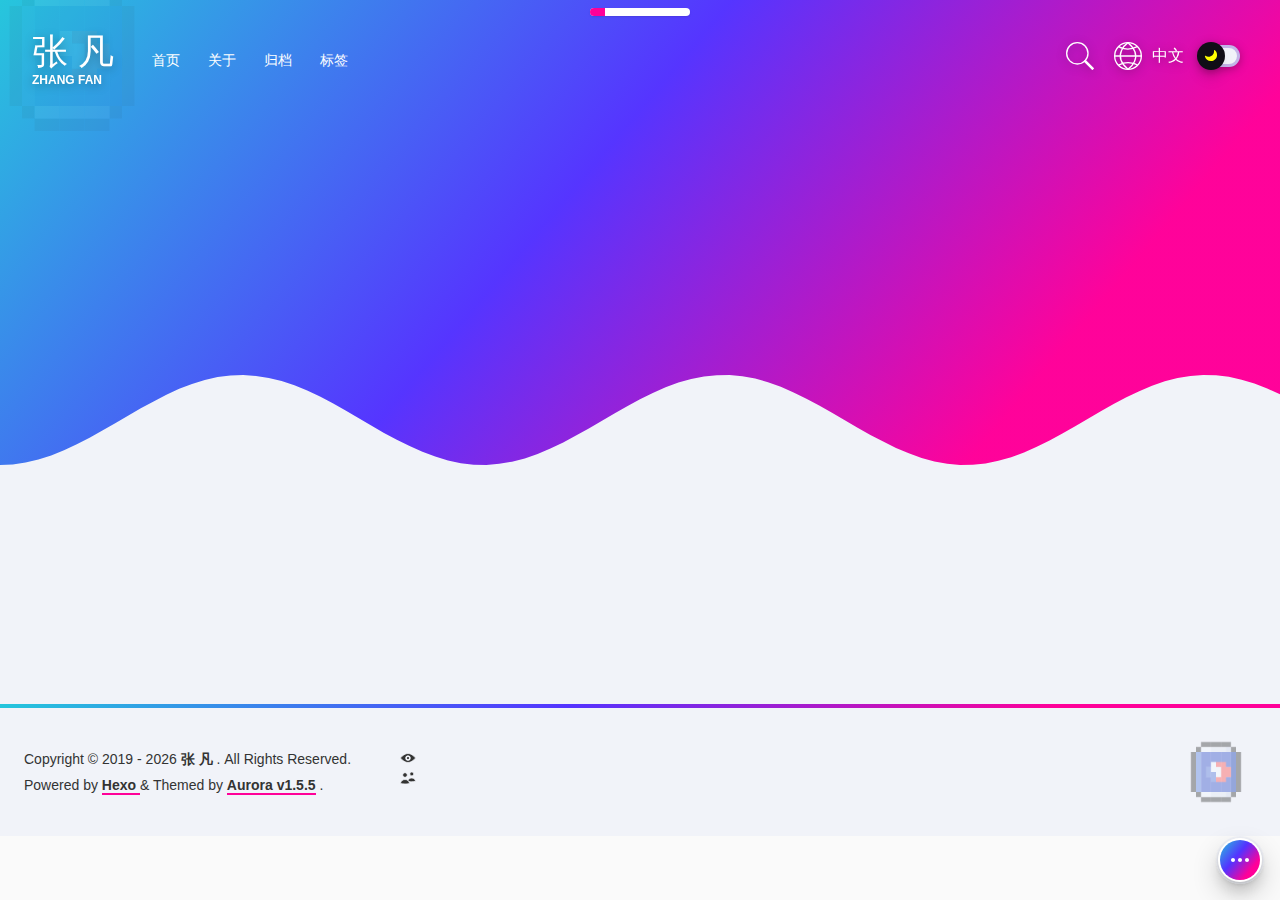
==== commit aea077d9: "Site updated: 2022-04-25 15:01:29" ====
--- a/about/index.html
+++ b/about/index.html
@@ -1 +1 @@
-<!DOCTYPE html><html lang="en"><head><meta charset="utf-8"><meta http-equiv="X-UA-Compatible" content="IE=edge"><meta name="viewport" content="width=device-width,initial-scale=1"><link rel="icon" href="/favicon.ico"><link href="/static/css/chunk-libs.eebac533.css" rel="stylesheet"><link href="/static/css/app.817e7ac3.css" rel="stylesheet"><!-- hexo injector head_end start --><script rel="prefetch" async src="https://busuanzi.ibruce.info/busuanzi/2.3/busuanzi.pure.mini.js"></script><script rel="preload" src="https://cdn.bootcdn.net/ajax/libs/prism/1.23.0/components/prism-core.js" data-manual></script><script rel="preload" src="https://cdn.bootcdn.net/ajax/libs/prism/1.23.0/plugins/autoloader/prism-autoloader.js"></script><script rel="preload" src="https://cdn.bootcdn.net/ajax/libs/prism/1.23.0/plugins/toolbar/prism-toolbar.min.js"></script><script rel="preload" src="https://cdn.bootcdn.net/ajax/libs/prism/1.23.0/plugins/copy-to-clipboard/prism-copy-to-clipboard.min.js"></script><script rel="preload" src="https://cdn.bootcdn.net/ajax/libs/blueimp-md5/2.18.0/js/md5.min.js"></script><script rel="preload" src="https://cdn.bootcdn.net/ajax/libs/lodash.js/4.17.21/lodash.min.js"></script><link rel="stylesheet" href="https://cdn.bootcdn.net/ajax/libs/prism/1.23.0/themes/prism.min.css"/><link rel="stylesheet" href="https://cdn.bootcdn.net/ajax/libs/prism/1.23.0/plugins/toolbar/prism-toolbar.min.css"/><link rel="stylesheet" href="https://fonts.loli.net/css?family=Rubik" /><!-- hexo injector head_end end --><meta name="generator" content="Hexo 6.1.0"></head><body id="body-container"><noscript><strong>We're sorry but Aurora Blog doesn't work properly without JavaScript enabled. Please enable it to continue.</strong></noscript><div id="app"></div><script>(function(e){function t(t){for(var n,o,u=t[0],i=t[1],c=t[2],l=0,p=[];l<u.length;l++)o=u[l],Object.prototype.hasOwnProperty.call(a,o)&&a[o]&&p.push(a[o][0]),a[o]=0;for(n in i)Object.prototype.hasOwnProperty.call(i,n)&&(e[n]=i[n]);f&&f(t);while(p.length)p.shift()();return s.push.apply(s,c||[]),r()}function r(){for(var e,t=0;t<s.length;t++){for(var r=s[t],n=!0,o=1;o<r.length;o++){var u=r[o];0!==a[u]&&(n=!1)}n&&(s.splice(t--,1),e=i(i.s=r[0]))}return e}var n={},o={runtime:0},a={runtime:0},s=[];function u(e){return i.p+"static/js/"+({404:"404",about:"about",archives:"archives",categories:"categories",page:"page",post:"post",result:"result",tags:"tags"}[e]||e)+"."+{404:"a2089ba9",about:"5e8d265a",archives:"4761c854",categories:"7d84fc63",page:"b895113a",post:"016e57f8",result:"bbdcb7e3",tags:"cd3d1030"}[e]+".js"}function i(t){if(n[t])return n[t].exports;var r=n[t]={i:t,l:!1,exports:{}};return e[t].call(r.exports,r,r.exports,i),r.l=!0,r.exports}i.e=function(e){var t=[],r={404:1,about:1,archives:1,categories:1,page:1,post:1,result:1,tags:1};o[e]?t.push(o[e]):0!==o[e]&&r[e]&&t.push(o[e]=new Promise((function(t,r){for(var n="static/css/"+({404:"404",about:"about",archives:"archives",categories:"categories",page:"page",post:"post",result:"result",tags:"tags"}[e]||e)+"."+{404:"1a6cd5bd",about:"9fa06a11",archives:"c0d49bd5",categories:"10e2be12",page:"4178353e",post:"9f951a60",result:"10e2be12",tags:"10e2be12"}[e]+".css",a=i.p+n,s=document.getElementsByTagName("link"),u=0;u<s.length;u++){var c=s[u],l=c.getAttribute("data-href")||c.getAttribute("href");if("stylesheet"===c.rel&&(l===n||l===a))return t()}var p=document.getElementsByTagName("style");for(u=0;u<p.length;u++){c=p[u],l=c.getAttribute("data-href");if(l===n||l===a)return t()}var f=document.createElement("link");f.rel="stylesheet",f.type="text/css",f.onload=t,f.onerror=function(t){var n=t&&t.target&&t.target.src||a,s=new Error("Loading CSS chunk "+e+" failed.\n("+n+")");s.code="CSS_CHUNK_LOAD_FAILED",s.request=n,delete o[e],f.parentNode.removeChild(f),r(s)},f.href=a;var d=document.getElementsByTagName("head")[0];d.appendChild(f)})).then((function(){o[e]=0})));var n=a[e];if(0!==n)if(n)t.push(n[2]);else{var s=new Promise((function(t,r){n=a[e]=[t,r]}));t.push(n[2]=s);var c,l=document.createElement("script");l.charset="utf-8",l.timeout=120,i.nc&&l.setAttribute("nonce",i.nc),l.src=u(e);var p=new Error;c=function(t){l.onerror=l.onload=null,clearTimeout(f);var r=a[e];if(0!==r){if(r){var n=t&&("load"===t.type?"missing":t.type),o=t&&t.target&&t.target.src;p.message="Loading chunk "+e+" failed.\n("+n+": "+o+")",p.name="ChunkLoadError",p.type=n,p.request=o,r[1](p)}a[e]=void 0}};var f=setTimeout((function(){c({type:"timeout",target:l})}),12e4);l.onerror=l.onload=c,document.head.appendChild(l)}return Promise.all(t)},i.m=e,i.c=n,i.d=function(e,t,r){i.o(e,t)||Object.defineProperty(e,t,{enumerable:!0,get:r})},i.r=function(e){"undefined"!==typeof Symbol&&Symbol.toStringTag&&Object.defineProperty(e,Symbol.toStringTag,{value:"Module"}),Object.defineProperty(e,"__esModule",{value:!0})},i.t=function(e,t){if(1&t&&(e=i(e)),8&t)return e;if(4&t&&"object"===typeof e&&e&&e.__esModule)return e;var r=Object.create(null);if(i.r(r),Object.defineProperty(r,"default",{enumerable:!0,value:e}),2&t&&"string"!=typeof e)for(var n in e)i.d(r,n,function(t){return e[t]}.bind(null,n));return r},i.n=function(e){var t=e&&e.__esModule?function(){return e["default"]}:function(){return e};return i.d(t,"a",t),t},i.o=function(e,t){return Object.prototype.hasOwnProperty.call(e,t)},i.p="/",i.oe=function(e){throw console.error(e),e};var c=window["webpackJsonp"]=window["webpackJsonp"]||[],l=c.push.bind(c);c.push=t,c=c.slice();for(var p=0;p<c.length;p++)t(c[p]);var f=l;r()})([]);</script><script src="/static/js/chunk-libs.c482c2cc.js"></script><script src="/static/js/app.7da00e38.js"></script></body></html>+<!DOCTYPE html><html lang="en"><head><meta charset="utf-8"><meta http-equiv="X-UA-Compatible" content="IE=edge"><meta name="viewport" content="width=device-width,initial-scale=1"><link rel="icon" href="/favicon.ico"><link href="/static/css/chunk-libs.eebac533.css" rel="stylesheet"><link href="/static/css/app.817e7ac3.css" rel="stylesheet"><!-- hexo injector head_end start --><script rel="prefetch" async src="https://busuanzi.ibruce.info/busuanzi/2.3/busuanzi.pure.mini.js"></script><script rel="preload" src="https://cdn.bootcdn.net/ajax/libs/prism/1.23.0/components/prism-core.js" data-manual></script><script rel="preload" src="https://cdn.bootcdn.net/ajax/libs/prism/1.23.0/plugins/autoloader/prism-autoloader.js"></script><script rel="preload" src="https://cdn.bootcdn.net/ajax/libs/prism/1.23.0/plugins/toolbar/prism-toolbar.min.js"></script><script rel="preload" src="https://cdn.bootcdn.net/ajax/libs/prism/1.23.0/plugins/copy-to-clipboard/prism-copy-to-clipboard.min.js"></script><script rel="preload" src="https://cdn.bootcdn.net/ajax/libs/blueimp-md5/2.18.0/js/md5.min.js"></script><script rel="preload" src="https://cdn.bootcdn.net/ajax/libs/lodash.js/4.17.21/lodash.min.js"></script><link rel="stylesheet" href="https://cdn.bootcdn.net/ajax/libs/prism/1.23.0/themes/prism.min.css"/><link rel="stylesheet" href="https://cdn.bootcdn.net/ajax/libs/prism/1.23.0/plugins/toolbar/prism-toolbar.min.css"/><link rel="stylesheet" href="https://fonts.loli.net/css?family=Rubik" /><!-- hexo injector head_end end --><meta name="generator" content="Hexo 6.1.0"></head><body id="body-container"><noscript><strong>We're sorry but Aurora Blog doesn't work properly without JavaScript enabled. Please enable it to continue.</strong></noscript><div id="app"></div><script>(function(e){function t(t){for(var n,o,u=t[0],i=t[1],c=t[2],l=0,p=[];l<u.length;l++)o=u[l],Object.prototype.hasOwnProperty.call(a,o)&&a[o]&&p.push(a[o][0]),a[o]=0;for(n in i)Object.prototype.hasOwnProperty.call(i,n)&&(e[n]=i[n]);f&&f(t);while(p.length)p.shift()();return s.push.apply(s,c||[]),r()}function r(){for(var e,t=0;t<s.length;t++){for(var r=s[t],n=!0,o=1;o<r.length;o++){var u=r[o];0!==a[u]&&(n=!1)}n&&(s.splice(t--,1),e=i(i.s=r[0]))}return e}var n={},o={runtime:0},a={runtime:0},s=[];function u(e){return i.p+"static/js/"+({404:"404",about:"about",archives:"archives",categories:"categories",page:"page",post:"post",result:"result",tags:"tags"}[e]||e)+"."+{404:"a2089ba9",about:"5e8d265a",archives:"4761c854",categories:"7d84fc63",page:"b895113a",post:"016e57f8",result:"bbdcb7e3",tags:"cd3d1030"}[e]+".js"}function i(t){if(n[t])return n[t].exports;var r=n[t]={i:t,l:!1,exports:{}};return e[t].call(r.exports,r,r.exports,i),r.l=!0,r.exports}i.e=function(e){var t=[],r={404:1,about:1,archives:1,categories:1,page:1,post:1,result:1,tags:1};o[e]?t.push(o[e]):0!==o[e]&&r[e]&&t.push(o[e]=new Promise((function(t,r){for(var n="static/css/"+({404:"404",about:"about",archives:"archives",categories:"categories",page:"page",post:"post",result:"result",tags:"tags"}[e]||e)+"."+{404:"1a6cd5bd",about:"9fa06a11",archives:"c0d49bd5",categories:"10e2be12",page:"4178353e",post:"9f951a60",result:"10e2be12",tags:"10e2be12"}[e]+".css",a=i.p+n,s=document.getElementsByTagName("link"),u=0;u<s.length;u++){var c=s[u],l=c.getAttribute("data-href")||c.getAttribute("href");if("stylesheet"===c.rel&&(l===n||l===a))return t()}var p=document.getElementsByTagName("style");for(u=0;u<p.length;u++){c=p[u],l=c.getAttribute("data-href");if(l===n||l===a)return t()}var f=document.createElement("link");f.rel="stylesheet",f.type="text/css",f.onload=t,f.onerror=function(t){var n=t&&t.target&&t.target.src||a,s=new Error("Loading CSS chunk "+e+" failed.\n("+n+")");s.code="CSS_CHUNK_LOAD_FAILED",s.request=n,delete o[e],f.parentNode.removeChild(f),r(s)},f.href=a;var d=document.getElementsByTagName("head")[0];d.appendChild(f)})).then((function(){o[e]=0})));var n=a[e];if(0!==n)if(n)t.push(n[2]);else{var s=new Promise((function(t,r){n=a[e]=[t,r]}));t.push(n[2]=s);var c,l=document.createElement("script");l.charset="utf-8",l.timeout=120,i.nc&&l.setAttribute("nonce",i.nc),l.src=u(e);var p=new Error;c=function(t){l.onerror=l.onload=null,clearTimeout(f);var r=a[e];if(0!==r){if(r){var n=t&&("load"===t.type?"missing":t.type),o=t&&t.target&&t.target.src;p.message="Loading chunk "+e+" failed.\n("+n+": "+o+")",p.name="ChunkLoadError",p.type=n,p.request=o,r[1](p)}a[e]=void 0}};var f=setTimeout((function(){c({type:"timeout",target:l})}),12e4);l.onerror=l.onload=c,document.head.appendChild(l)}return Promise.all(t)},i.m=e,i.c=n,i.d=function(e,t,r){i.o(e,t)||Object.defineProperty(e,t,{enumerable:!0,get:r})},i.r=function(e){"undefined"!==typeof Symbol&&Symbol.toStringTag&&Object.defineProperty(e,Symbol.toStringTag,{value:"Module"}),Object.defineProperty(e,"__esModule",{value:!0})},i.t=function(e,t){if(1&t&&(e=i(e)),8&t)return e;if(4&t&&"object"===typeof e&&e&&e.__esModule)return e;var r=Object.create(null);if(i.r(r),Object.defineProperty(r,"default",{enumerable:!0,value:e}),2&t&&"string"!=typeof e)for(var n in e)i.d(r,n,function(t){return e[t]}.bind(null,n));return r},i.n=function(e){var t=e&&e.__esModule?function(){return e["default"]}:function(){return e};return i.d(t,"a",t),t},i.o=function(e,t){return Object.prototype.hasOwnProperty.call(e,t)},i.p="/",i.oe=function(e){throw console.error(e),e};var c=window["webpackJsonp"]=window["webpackJsonp"]||[],l=c.push.bind(c);c.push=t,c=c.slice();for(var p=0;p<c.length;p++)t(c[p]);var f=l;r()})([]);</script><script src="/static/js/chunk-libs.c482c2cc.js"></script><script src="/static/js/app.0e5de196.js"></script></body></html>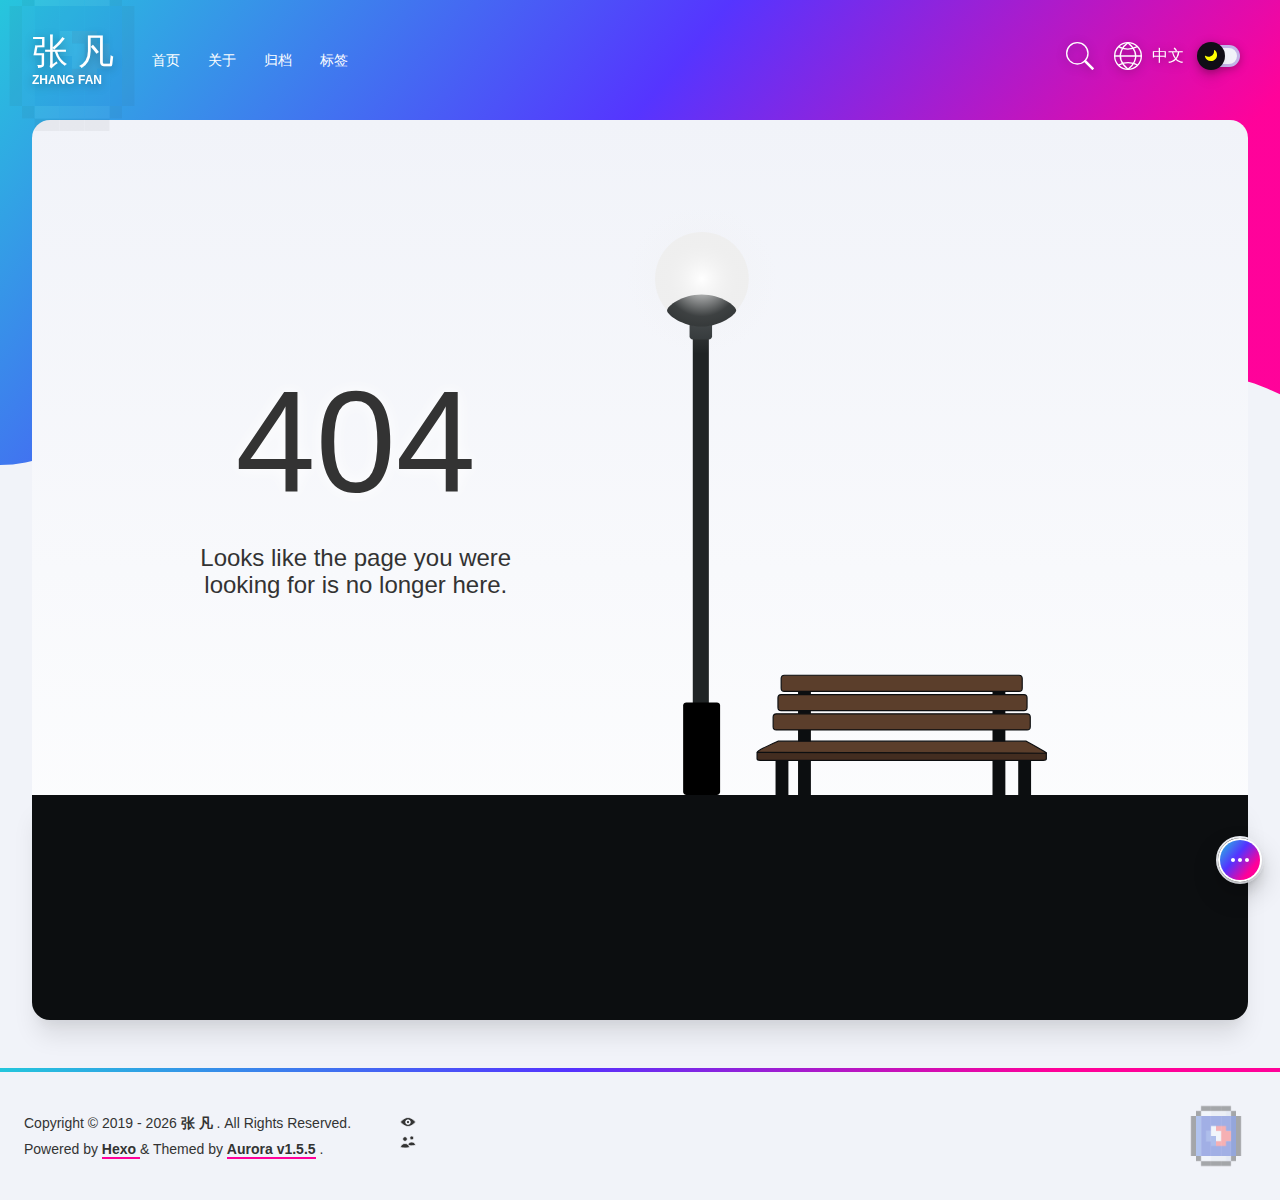
==== commit ae4665e3: "Site updated: 2022-09-06 17:01:56" ====
--- a/about/index.html
+++ b/about/index.html
@@ -1 +1 @@
-<!DOCTYPE html><html lang="en"><head><meta charset="utf-8"><meta http-equiv="X-UA-Compatible" content="IE=edge"><meta name="viewport" content="width=device-width,initial-scale=1"><link rel="icon" href="/favicon.ico"><link href="/static/css/chunk-libs.eebac533.css" rel="stylesheet"><link href="/static/css/app.817e7ac3.css" rel="stylesheet"><!-- hexo injector head_end start --><script rel="prefetch" async src="https://busuanzi.ibruce.info/busuanzi/2.3/busuanzi.pure.mini.js"></script><script rel="preload" src="https://cdn.bootcdn.net/ajax/libs/prism/1.23.0/components/prism-core.js" data-manual></script><script rel="preload" src="https://cdn.bootcdn.net/ajax/libs/prism/1.23.0/plugins/autoloader/prism-autoloader.js"></script><script rel="preload" src="https://cdn.bootcdn.net/ajax/libs/prism/1.23.0/plugins/toolbar/prism-toolbar.min.js"></script><script rel="preload" src="https://cdn.bootcdn.net/ajax/libs/prism/1.23.0/plugins/copy-to-clipboard/prism-copy-to-clipboard.min.js"></script><script rel="preload" src="https://cdn.bootcdn.net/ajax/libs/blueimp-md5/2.18.0/js/md5.min.js"></script><script rel="preload" src="https://cdn.bootcdn.net/ajax/libs/lodash.js/4.17.21/lodash.min.js"></script><link rel="stylesheet" href="https://cdn.bootcdn.net/ajax/libs/prism/1.23.0/themes/prism.min.css"/><link rel="stylesheet" href="https://cdn.bootcdn.net/ajax/libs/prism/1.23.0/plugins/toolbar/prism-toolbar.min.css"/><link rel="stylesheet" href="https://fonts.loli.net/css?family=Rubik" /><!-- hexo injector head_end end --><meta name="generator" content="Hexo 6.1.0"></head><body id="body-container"><noscript><strong>We're sorry but Aurora Blog doesn't work properly without JavaScript enabled. Please enable it to continue.</strong></noscript><div id="app"></div><script>(function(e){function t(t){for(var n,o,u=t[0],i=t[1],c=t[2],l=0,p=[];l<u.length;l++)o=u[l],Object.prototype.hasOwnProperty.call(a,o)&&a[o]&&p.push(a[o][0]),a[o]=0;for(n in i)Object.prototype.hasOwnProperty.call(i,n)&&(e[n]=i[n]);f&&f(t);while(p.length)p.shift()();return s.push.apply(s,c||[]),r()}function r(){for(var e,t=0;t<s.length;t++){for(var r=s[t],n=!0,o=1;o<r.length;o++){var u=r[o];0!==a[u]&&(n=!1)}n&&(s.splice(t--,1),e=i(i.s=r[0]))}return e}var n={},o={runtime:0},a={runtime:0},s=[];function u(e){return i.p+"static/js/"+({404:"404",about:"about",archives:"archives",categories:"categories",page:"page",post:"post",result:"result",tags:"tags"}[e]||e)+"."+{404:"a2089ba9",about:"5e8d265a",archives:"4761c854",categories:"7d84fc63",page:"b895113a",post:"016e57f8",result:"bbdcb7e3",tags:"cd3d1030"}[e]+".js"}function i(t){if(n[t])return n[t].exports;var r=n[t]={i:t,l:!1,exports:{}};return e[t].call(r.exports,r,r.exports,i),r.l=!0,r.exports}i.e=function(e){var t=[],r={404:1,about:1,archives:1,categories:1,page:1,post:1,result:1,tags:1};o[e]?t.push(o[e]):0!==o[e]&&r[e]&&t.push(o[e]=new Promise((function(t,r){for(var n="static/css/"+({404:"404",about:"about",archives:"archives",categories:"categories",page:"page",post:"post",result:"result",tags:"tags"}[e]||e)+"."+{404:"1a6cd5bd",about:"9fa06a11",archives:"c0d49bd5",categories:"10e2be12",page:"4178353e",post:"9f951a60",result:"10e2be12",tags:"10e2be12"}[e]+".css",a=i.p+n,s=document.getElementsByTagName("link"),u=0;u<s.length;u++){var c=s[u],l=c.getAttribute("data-href")||c.getAttribute("href");if("stylesheet"===c.rel&&(l===n||l===a))return t()}var p=document.getElementsByTagName("style");for(u=0;u<p.length;u++){c=p[u],l=c.getAttribute("data-href");if(l===n||l===a)return t()}var f=document.createElement("link");f.rel="stylesheet",f.type="text/css",f.onload=t,f.onerror=function(t){var n=t&&t.target&&t.target.src||a,s=new Error("Loading CSS chunk "+e+" failed.\n("+n+")");s.code="CSS_CHUNK_LOAD_FAILED",s.request=n,delete o[e],f.parentNode.removeChild(f),r(s)},f.href=a;var d=document.getElementsByTagName("head")[0];d.appendChild(f)})).then((function(){o[e]=0})));var n=a[e];if(0!==n)if(n)t.push(n[2]);else{var s=new Promise((function(t,r){n=a[e]=[t,r]}));t.push(n[2]=s);var c,l=document.createElement("script");l.charset="utf-8",l.timeout=120,i.nc&&l.setAttribute("nonce",i.nc),l.src=u(e);var p=new Error;c=function(t){l.onerror=l.onload=null,clearTimeout(f);var r=a[e];if(0!==r){if(r){var n=t&&("load"===t.type?"missing":t.type),o=t&&t.target&&t.target.src;p.message="Loading chunk "+e+" failed.\n("+n+": "+o+")",p.name="ChunkLoadError",p.type=n,p.request=o,r[1](p)}a[e]=void 0}};var f=setTimeout((function(){c({type:"timeout",target:l})}),12e4);l.onerror=l.onload=c,document.head.appendChild(l)}return Promise.all(t)},i.m=e,i.c=n,i.d=function(e,t,r){i.o(e,t)||Object.defineProperty(e,t,{enumerable:!0,get:r})},i.r=function(e){"undefined"!==typeof Symbol&&Symbol.toStringTag&&Object.defineProperty(e,Symbol.toStringTag,{value:"Module"}),Object.defineProperty(e,"__esModule",{value:!0})},i.t=function(e,t){if(1&t&&(e=i(e)),8&t)return e;if(4&t&&"object"===typeof e&&e&&e.__esModule)return e;var r=Object.create(null);if(i.r(r),Object.defineProperty(r,"default",{enumerable:!0,value:e}),2&t&&"string"!=typeof e)for(var n in e)i.d(r,n,function(t){return e[t]}.bind(null,n));return r},i.n=function(e){var t=e&&e.__esModule?function(){return e["default"]}:function(){return e};return i.d(t,"a",t),t},i.o=function(e,t){return Object.prototype.hasOwnProperty.call(e,t)},i.p="/",i.oe=function(e){throw console.error(e),e};var c=window["webpackJsonp"]=window["webpackJsonp"]||[],l=c.push.bind(c);c.push=t,c=c.slice();for(var p=0;p<c.length;p++)t(c[p]);var f=l;r()})([]);</script><script src="/static/js/chunk-libs.c482c2cc.js"></script><script src="/static/js/app.0e5de196.js"></script></body></html>+<!DOCTYPE html><html lang="en"><head><meta charset="utf-8"><meta http-equiv="X-UA-Compatible" content="IE=edge"><meta name="viewport" content="width=device-width,initial-scale=1"><link rel="icon" href="/favicon.ico"><link href="/static/css/chunk-libs.eebac533.css" rel="stylesheet"><link href="/static/css/app.a7fe3e8c.css" rel="stylesheet"><!-- hexo injector head_end start --><script rel="prefetch" async src="https://busuanzi.ibruce.info/busuanzi/2.3/busuanzi.pure.mini.js"></script><script rel="preload" src="https://cdn.bootcdn.net/ajax/libs/prism/1.23.0/components/prism-core.js" data-manual></script><script rel="preload" src="https://cdn.bootcdn.net/ajax/libs/prism/1.23.0/plugins/autoloader/prism-autoloader.js"></script><script rel="preload" src="https://cdn.bootcdn.net/ajax/libs/prism/1.23.0/plugins/toolbar/prism-toolbar.min.js"></script><script rel="preload" src="https://cdn.bootcdn.net/ajax/libs/prism/1.23.0/plugins/copy-to-clipboard/prism-copy-to-clipboard.min.js"></script><script rel="preload" src="https://cdn.bootcdn.net/ajax/libs/blueimp-md5/2.18.0/js/md5.min.js"></script><script rel="preload" src="https://cdn.bootcdn.net/ajax/libs/lodash.js/4.17.21/lodash.min.js"></script><link rel="stylesheet" href="https://cdn.bootcdn.net/ajax/libs/prism/1.23.0/themes/prism.min.css"/><link rel="stylesheet" href="https://cdn.bootcdn.net/ajax/libs/prism/1.23.0/plugins/toolbar/prism-toolbar.min.css"/><link rel="stylesheet" href="https://fonts.loli.net/css?family=Rubik" /><!-- hexo injector head_end end --><meta name="generator" content="Hexo 6.1.0"></head><body id="body-container"><noscript><strong>We're sorry but Aurora Blog doesn't work properly without JavaScript enabled. Please enable it to continue.</strong></noscript><div id="app"></div><script>(function(e){function t(t){for(var n,a,u=t[0],i=t[1],c=t[2],l=0,f=[];l<u.length;l++)a=u[l],Object.prototype.hasOwnProperty.call(o,a)&&o[a]&&f.push(o[a][0]),o[a]=0;for(n in i)Object.prototype.hasOwnProperty.call(i,n)&&(e[n]=i[n]);p&&p(t);while(f.length)f.shift()();return s.push.apply(s,c||[]),r()}function r(){for(var e,t=0;t<s.length;t++){for(var r=s[t],n=!0,a=1;a<r.length;a++){var u=r[a];0!==o[u]&&(n=!1)}n&&(s.splice(t--,1),e=i(i.s=r[0]))}return e}var n={},a={runtime:0},o={runtime:0},s=[];function u(e){return i.p+"static/js/"+({404:"404",about:"about",archives:"archives",categories:"categories",page:"page",post:"post",result:"result",tags:"tags"}[e]||e)+"."+{404:"cfc8b3f5",about:"c38f41db",archives:"f294e0ab",categories:"1eaed9ff",page:"fd807024",post:"a6b9a7aa",result:"5ef29cd8",tags:"18865d7e"}[e]+".js"}function i(t){if(n[t])return n[t].exports;var r=n[t]={i:t,l:!1,exports:{}};return e[t].call(r.exports,r,r.exports,i),r.l=!0,r.exports}i.e=function(e){var t=[],r={404:1,about:1,archives:1,categories:1,page:1,post:1,result:1,tags:1};a[e]?t.push(a[e]):0!==a[e]&&r[e]&&t.push(a[e]=new Promise((function(t,r){for(var n="static/css/"+({404:"404",about:"about",archives:"archives",categories:"categories",page:"page",post:"post",result:"result",tags:"tags"}[e]||e)+"."+{404:"1a6cd5bd",about:"9fa06a11",archives:"c0d49bd5",categories:"10e2be12",page:"4178353e",post:"9f951a60",result:"10e2be12",tags:"10e2be12"}[e]+".css",o=i.p+n,s=document.getElementsByTagName("link"),u=0;u<s.length;u++){var c=s[u],l=c.getAttribute("data-href")||c.getAttribute("href");if("stylesheet"===c.rel&&(l===n||l===o))return t()}var f=document.getElementsByTagName("style");for(u=0;u<f.length;u++){c=f[u],l=c.getAttribute("data-href");if(l===n||l===o)return t()}var p=document.createElement("link");p.rel="stylesheet",p.type="text/css",p.onload=t,p.onerror=function(t){var n=t&&t.target&&t.target.src||o,s=new Error("Loading CSS chunk "+e+" failed.\n("+n+")");s.code="CSS_CHUNK_LOAD_FAILED",s.request=n,delete a[e],p.parentNode.removeChild(p),r(s)},p.href=o;var d=document.getElementsByTagName("head")[0];d.appendChild(p)})).then((function(){a[e]=0})));var n=o[e];if(0!==n)if(n)t.push(n[2]);else{var s=new Promise((function(t,r){n=o[e]=[t,r]}));t.push(n[2]=s);var c,l=document.createElement("script");l.charset="utf-8",l.timeout=120,i.nc&&l.setAttribute("nonce",i.nc),l.src=u(e);var f=new Error;c=function(t){l.onerror=l.onload=null,clearTimeout(p);var r=o[e];if(0!==r){if(r){var n=t&&("load"===t.type?"missing":t.type),a=t&&t.target&&t.target.src;f.message="Loading chunk "+e+" failed.\n("+n+": "+a+")",f.name="ChunkLoadError",f.type=n,f.request=a,r[1](f)}o[e]=void 0}};var p=setTimeout((function(){c({type:"timeout",target:l})}),12e4);l.onerror=l.onload=c,document.head.appendChild(l)}return Promise.all(t)},i.m=e,i.c=n,i.d=function(e,t,r){i.o(e,t)||Object.defineProperty(e,t,{enumerable:!0,get:r})},i.r=function(e){"undefined"!==typeof Symbol&&Symbol.toStringTag&&Object.defineProperty(e,Symbol.toStringTag,{value:"Module"}),Object.defineProperty(e,"__esModule",{value:!0})},i.t=function(e,t){if(1&t&&(e=i(e)),8&t)return e;if(4&t&&"object"===typeof e&&e&&e.__esModule)return e;var r=Object.create(null);if(i.r(r),Object.defineProperty(r,"default",{enumerable:!0,value:e}),2&t&&"string"!=typeof e)for(var n in e)i.d(r,n,function(t){return e[t]}.bind(null,n));return r},i.n=function(e){var t=e&&e.__esModule?function(){return e["default"]}:function(){return e};return i.d(t,"a",t),t},i.o=function(e,t){return Object.prototype.hasOwnProperty.call(e,t)},i.p="/",i.oe=function(e){throw console.error(e),e};var c=window["webpackJsonp"]=window["webpackJsonp"]||[],l=c.push.bind(c);c.push=t,c=c.slice();for(var f=0;f<c.length;f++)t(c[f]);var p=l;r()})([]);</script><script src="/static/js/chunk-libs.c482c2cc.js"></script><script src="/static/js/app.d60060d9.js"></script></body></html>--- a/static/css/app.a7fe3e8c.css
+++ b/static/css/app.a7fe3e8c.css
@@ -0,0 +1,5 @@
+:root{--max-width:1600px;--gap:2rem;--main-gradient:linear-gradient(130deg,#24c6dc,#5433ff 41.07%,#f09 76.05%);--theme-transition:all 250ms ease}.theme-light{--background-primary:#f1f3f9;--background-primary-alt:#fafafa;--background-secondary:#fff;--background-secondary-alt:#2e3236;--background-trans:rgba(0,0,0,0.15);--text-bright:#000;--text-normal:#333;--text-accent:#e93796;--text-sub-accent:#547ce7;--text-faint:#b2b2b2;--text-dim:#858585;--text-title-h1:#333;--text-title-h2:#333;--text-title-h3:#333;--text-title-h4:#333;--text-title-h5:#333;--text-link:#b4b4b4;--text-a:#db4d52;--text-a-hover:#db4d52;--bg-accent-55:rgba(244,86,157,0.55);--bg-sub-accent-55:rgba(13,185,215,0.55);--bg-accent-05:rgba(244,86,157,0.05);--strong-gradient:linear-gradient(62deg,#188bfd,#a03bff)!important;--gradient-cover:linear-gradient(90deg,hsla(0,0%,98%,0),hsla(0,0%,98%,0.013) 8.1%,hsla(0,0%,98%,0.049) 15.5%,hsla(0,0%,98%,0.104) 22.5%,hsla(0,0%,98%,0.175) 29%,hsla(0,0%,98%,0.259) 35.3%,hsla(0,0%,98%,0.352) 41.2%,hsla(0,0%,98%,0.45) 47.1%,hsla(0,0%,98%,0.55) 52.9%,hsla(0,0%,98%,0.648) 58.8%,hsla(0,0%,98%,0.741) 64.7%,hsla(0,0%,98%,0.825) 71%,hsla(0,0%,98%,0.896) 77.5%,hsla(0,0%,98%,0.951) 84.5%,hsla(0,0%,98%,0.987) 91.9%,var(--background-secondary));--article-cover:linear-gradient(180deg,hsla(0,0%,98%,0),hsla(0,0%,98%,0.013) 8.1%,hsla(0,0%,98%,0.049) 15.5%,hsla(0,0%,98%,0.104) 22.5%,hsla(0,0%,98%,0.175) 29%,hsla(0,0%,98%,0.259) 35.3%,hsla(0,0%,98%,0.352) 41.2%,hsla(0,0%,98%,0.45) 47.1%,hsla(0,0%,98%,0.55) 52.9%,hsla(0,0%,98%,0.648) 58.8%,hsla(0,0%,98%,0.741) 64.7%,hsla(0,0%,98%,0.825) 71%,hsla(0,0%,98%,0.896) 77.5%,hsla(0,0%,98%,0.951) 84.5%,hsla(0,0%,98%,0.987) 91.9%,var(--background-secondary));--accent-shadow:0 20px 25px -5px rgba(232,57,255,0.06),0 10px 10px -5px rgba(53,11,59,0.1);--sub-accent-shadow:0 20px 25px -5px rgba(71,190,255,0.06),0 10px 10px -5px rgba(11,42,59,0.1);--search-modal-key-gradient:linear-gradient(-225deg,#d5dbe4,#f8f8f8);--search-modal-key-shadow:inset 0 -2px 0 0 #cdcde6,inset 0 0 1px 1px #fff,0 1px 2px 1px rgba(30,35,90,0.4);--custom-quote-tip:#7343d5;--custom-quote-warning:#e98503;--custom-quote-danger:#dd2500;--custom-quote:#e93796}.theme-dark,.theme-light{--trans-ease:all 250ms ease}.theme-dark{--background-primary:#1a1a1a;--background-primary-alt:#0d0b12;--background-secondary:#212121;--background-secondary-alt:#0d0b12;--background-trans:hsla(0,0%,100%,0.15);--skeleton-bg:#2e2e2e;--skeleton-hl:#363636;--text-bright:#fff;--text-normal:#bebebe;--text-accent:#0fb6d6;--text-sub-accent:#f4569d;--text-dim:#6d6d6d;--text-faint:#7aa2f7;--text-title-h1:var(--text-accent);--text-title-h2:#cbdbe5;--text-title-h3:#cbdbe5;--text-title-h4:#cbdbe5;--text-title-h5:#cbdbe5;--text-link:#b4b4b4;--text-a:#6bcafb;--text-a-hover:#6bcafb;--bg-sub-accent-55:rgba(244,86,157,0.55);--bg-accent-55:rgba(13,185,215,0.55);--bg-accent-05:rgba(14,210,247,0.05);--strong-gradient:linear-gradient(62deg,#87c2fd,#dcb9fc)!important;--gradient-cover:linear-gradient(90deg,rgba(33,33,33,0),rgba(33,33,33,0.013) 8.1%,rgba(33,33,33,0.049) 15.5%,rgba(33,33,33,0.104) 22.5%,rgba(33,33,33,0.175) 29%,rgba(33,33,33,0.259) 35.3%,rgba(33,33,33,0.352) 41.2%,rgba(33,33,33,0.45) 47.1%,rgba(33,33,33,0.55) 52.9%,rgba(33,33,33,0.648) 58.8%,rgba(33,33,33,0.741) 64.7%,rgba(33,33,33,0.825) 71%,rgba(33,33,33,0.896) 77.5%,rgba(33,33,33,0.951) 84.5%,rgba(33,33,33,0.987) 91.9%,var(--background-secondary));--article-cover:linear-gradient(180deg,rgba(33,33,33,0),rgba(33,33,33,0.013) 8.1%,rgba(33,33,33,0.049) 15.5%,rgba(33,33,33,0.104) 22.5%,rgba(33,33,33,0.175) 29%,rgba(33,33,33,0.259) 35.3%,rgba(33,33,33,0.352) 41.2%,rgba(33,33,33,0.45) 47.1%,rgba(33,33,33,0.55) 52.9%,rgba(33,33,33,0.648) 58.8%,rgba(33,33,33,0.741) 64.7%,rgba(33,33,33,0.825) 71%,rgba(33,33,33,0.896) 77.5%,rgba(33,33,33,0.951) 84.5%,rgba(33,33,33,0.987) 91.9%,var(--background-secondary));--accent-shadow:0 20px 25px -5px rgba(11,42,59,0.35),0 10px 10px -5px rgba(11,42,59,0.14);--sub-accent-shadow:0 20px 25px -5px rgba(53,11,59,0.35),0 10px 10px -5px rgba(53,11,59,0.14);--search-modal-key-gradient:linear-gradient(-225deg,#3f3e3e,#2c2c2c);--search-modal-key-shadow:inset 0 -2px 0 0 #363636,inset 0 0 1px 1px #2e2e2e,0 1px 2px 1px rgba(30,35,90,0.4);--custom-quote-tip:#8d53ff;--custom-quote-warning:#cbcb00;--custom-quote-danger:#dd2500;--custom-quote:#5dc3d9}.ob-text-bright{color:var(--text-bright)}.ob-drop-shadow{filter:drop-shadow(0 2px 5px rgba(0,0,0,.3))}.ob-hz-thumbnail{max-width:120%}.ob-gradient-plate{width:calc(100% - .5rem);height:calc(100% - .5rem);margin:.25rem}.ob-gradient-cut-plate{top:8%;width:calc(100% - .5rem);height:calc(92% - .5rem);margin:.25rem}.ob-avatar{height:7rem;width:7rem}.footer-avatar,.ob-avatar{margin:0;--tw-shadow:0 20px 25px -5px rgba(0,0,0,0.1),0 10px 10px -5px rgba(0,0,0,0.04);box-shadow:var(--tw-ring-offset-shadow,0 0 transparent),var(--tw-ring-shadow,0 0 transparent),var(--tw-shadow)}.footer-avatar{height:5rem;opacity:.4;width:5rem}.diamond-avatar{-webkit-clip-path:polygon(0 3%,91% 2%,91% 95%,0 97%,9% 75%,9% 25%);clip-path:polygon(0 3%,91% 2%,91% 95%,0 97%,9% 75%,9% 25%)}.circle-avatar{border-radius:9999px}.circle-avatar,.rounded-avatar{border-color:var(--background-primary);border-width:6px}.rounded-avatar{border-radius:1rem}.animation-text{-webkit-background-clip:text;-webkit-text-fill-color:transparent;-webkit-box-decoration-break:clone;background-color:#ccc;background-image:linear-gradient(90deg,#ccc,#fff,#ccc);-webkit-animation:SkeletonLoading 1.5s ease-in-out 0s infinite normal none running;animation:SkeletonLoading 1.5s ease-in-out 0s infinite normal none running}.inverted-main-grid,.main-grid{display:flex;flex-direction:column}@media (min-width:1024px){.main-grid{display:grid;gap:var(--gap);grid-template-columns:minmax(0,1fr) 320px}.inverted-main-grid{display:grid;gap:var(--gap);grid-template-columns:245px minmax(0,1fr)}}.tab{background-color:var(--background-secondary);border-radius:1rem;display:flex;flex-direction:row;flex-wrap:wrap;margin-bottom:2rem;overflow-y:hidden;padding-left:1.5rem;padding-right:3rem;--tw-shadow:0 4px 6px -1px rgba(0,0,0,0.1),0 2px 4px -1px rgba(0,0,0,0.06);box-shadow:var(--tw-ring-offset-shadow,0 0 transparent),var(--tw-ring-shadow,0 0 transparent),var(--tw-shadow);height:3.5rem;transition:height .4s ease}.tab.expanded-tab{overflow-y:initial;height:auto}.tab li{cursor:pointer;margin-top:1rem;margin-bottom:1rem;margin-right:.75rem}.tab li:hover{opacity:.5}.tab li.active{--tw-shadow:0 10px 15px -3px rgba(0,0,0,0.1),0 4px 6px -2px rgba(0,0,0,0.05);box-shadow:var(--tw-ring-offset-shadow,0 0 transparent),var(--tw-ring-shadow,0 0 transparent),var(--tw-shadow);--tw-text-opacity:1;color:rgba(255,255,255,var(--tw-text-opacity));text-shadow:0 2px 2px rgba(0,0,0,.5)}.tab li span{background-color:var(--background-primary);border-top-left-radius:.375rem;border-bottom-left-radius:.375rem;font-size:.875rem;line-height:1.25rem;padding-top:.5rem;padding-bottom:.5rem;padding-left:.75rem;padding-right:.75rem;text-align:center;white-space:nowrap}.tab li span.first-tab{border-radius:.375rem;padding-left:1.5rem;padding-right:1.5rem}.tab li b{background-color:var(--background-primary);border-top-right-radius:.375rem;border-bottom-right-radius:.375rem;font-size:.875rem;line-height:1.25rem;opacity:.7;padding-top:.5rem;padding-bottom:.5rem;padding-left:.5rem;padding-right:.5rem;text-align:center;color:var(--text-accent);white-space:nowrap}.tab-expander{cursor:pointer;position:absolute;top:1.25rem;right:1.25rem;stroke:currentColor;color:var(--text-bright);opacity:.8}.tab-expander:hover{opacity:.5}.tab-expander svg{transition:transform .4s ease}.tab-expander.expanded svg{transform:rotate(180deg)}#loading-bar-wrapper #nprogress{pointer-events:none}#loading-bar-wrapper #nprogress .bar{background:var(--main-gradient);position:absolute;z-index:3000;top:0;left:0;width:100%;height:8px}#loading-bar-wrapper #nprogress .peg{display:none;position:absolute;right:0;width:100px;height:8px;opacity:0;box-shadow:none;transform:rotate(3deg) translateY(-4px)}#loading-bar-wrapper #nprogress .spinner{display:block;position:fixed;z-index:3000;top:15px;right:15px}#loading-bar-wrapper #nprogress .spinner-icon{width:18px;height:18px;box-sizing:border-box;border:2px solid transparent;border-top-color:var(--text-accent);border-left-color:var(--text-accent);border-radius:50%;-webkit-animation:nprogress-spinner .4s linear infinite;animation:nprogress-spinner .4s linear infinite}@-webkit-keyframes nprogress-spinner{to{-webkit-transform:rotate(1turn)}0%{transform:rotate(0)}to{transform:rotate(1turn)}}#loading-bar-wrapper{position:fixed;width:100px;top:8px;left:50%;transform:translateX(-50%);height:8px;border-radius:8px;z-index:2000;background:transparent;overflow:hidden}#loading-bar-wrapper.nprogress-custom-parent{background:var(--background-secondary);box-shadow:0 1px 2px 0 rgba(0,0,0,.1)}a:hover{opacity:.5}a{transition-property:all;transition-timing-function:cubic-bezier(.4,0,.2,1);transition-duration:.15s}
+
+/*! tailwindcss v2.1.2 | MIT License | https://tailwindcss.com */
+
+/*! modern-normalize v1.1.0 | MIT License | https://github.com/sindresorhus/modern-normalize */html{-moz-tab-size:4;-o-tab-size:4;tab-size:4;line-height:1.15;-webkit-text-size-adjust:100%}body{margin:0;font-family:system-ui,-apple-system,Segoe UI,Roboto,Helvetica,Arial,sans-serif,Apple Color Emoji,Segoe UI Emoji}hr{height:0;color:inherit}abbr[title]{-webkit-text-decoration:underline dotted;text-decoration:underline dotted}b,strong{font-weight:bolder}code,kbd,pre,samp{font-family:ui-monospace,SFMono-Regular,Consolas,Liberation Mono,Menlo,monospace;font-size:1em}small{font-size:80%}sub,sup{font-size:75%;line-height:0;position:relative;vertical-align:baseline}sub{bottom:-.25em}sup{top:-.5em}table{text-indent:0;border-color:inherit}button,input,optgroup,select,textarea{font-family:inherit;font-size:100%;line-height:1.15;margin:0}button,select{text-transform:none}[type=button],[type=reset],button{-webkit-appearance:button}legend{padding:0}progress{vertical-align:baseline}[type=search]{-webkit-appearance:textfield;outline-offset:-2px}summary{display:list-item}blockquote,dd,dl,figure,h1,h2,h3,h4,h5,h6,hr,p,pre{margin:0}button{background-color:transparent;background-image:none}button:focus{outline:1px dotted;outline:5px auto -webkit-focus-ring-color}fieldset,ol,ul{margin:0;padding:0}ol,ul{list-style:none}html{font-family:ui-sans-serif,system-ui,-apple-system,BlinkMacSystemFont,Segoe UI,Roboto,Helvetica Neue,Arial,Noto Sans,sans-serif,Apple Color Emoji,Segoe UI Emoji,Segoe UI Symbol,Noto Color Emoji;line-height:1.5}body{font-family:inherit;line-height:inherit}*,:after,:before{box-sizing:border-box;border-width:0;border-style:solid;border-color:#e5e7eb}hr{border-top-width:1px}img{border-style:solid}textarea{resize:vertical}input::-moz-placeholder,textarea::-moz-placeholder{opacity:1;color:#9ca3af}input:-ms-input-placeholder,textarea:-ms-input-placeholder{opacity:1;color:#9ca3af}input::placeholder,textarea::placeholder{opacity:1;color:#9ca3af}button{cursor:pointer}table{border-collapse:collapse}h1,h2,h3,h4,h5,h6{font-size:inherit;font-weight:inherit}a{color:inherit;text-decoration:inherit}button,input,optgroup,select,textarea{padding:0;line-height:inherit;color:inherit}code,kbd,pre,samp{font-family:ui-monospace,SFMono-Regular,Menlo,Monaco,Consolas,Liberation Mono,Courier New,monospace}audio,canvas,embed,iframe,img,object,svg,video{display:block;vertical-align:middle}img,video{max-width:100%;height:auto}.container{width:100%}@media (min-width:640px){.container{max-width:640px}}@media (min-width:768px){.container{max-width:768px}}@media (min-width:1024px){.container{max-width:1024px}}@media (min-width:1280px){.container{max-width:1280px}}@media (min-width:1536px){.container{max-width:1536px}}.article-container{border-radius:1rem;height:100%;list-style-type:none;position:relative}.article-container:hover .article-tag{transform:translateY(-60%)}.article-container:hover .article,.article-container:hover .feature-article{transform:scale(1.015)}.article-container .article-tag{border-radius:.375rem;display:flex;align-items:flex-start;font-weight:700;font-size:.875rem;line-height:1.25rem;padding-left:.25rem;padding-right:.25rem;padding-top:.25rem;padding-bottom:.75rem;position:absolute;left:1.5rem;top:-.25rem;--tw-shadow:0 10px 15px -3px rgba(0,0,0,0.1),0 4px 6px -2px rgba(0,0,0,0.05);box-shadow:var(--tw-ring-offset-shadow,0 0 transparent),var(--tw-ring-shadow,0 0 transparent),var(--tw-shadow);--tw-text-opacity:1;color:rgba(255,255,255,var(--tw-text-opacity));text-transform:uppercase;--tw-translate-x:0;--tw-translate-y:0;--tw-rotate:0;--tw-skew-x:0;--tw-skew-y:0;--tw-scale-x:1;--tw-scale-y:1;transform:translateX(var(--tw-translate-x)) translateY(var(--tw-translate-y)) rotate(var(--tw-rotate)) skewX(var(--tw-skew-x)) skewY(var(--tw-skew-y)) scaleX(var(--tw-scale-x)) scaleY(var(--tw-scale-y));background:var(--main-gradient);z-index:0;transition:transform .2s ease-in-out}.article-container .article-tag>b{border-radius:.25rem;padding-top:.25rem;padding-bottom:.25rem;padding-left:.75rem;padding-right:.75rem;stroke:currentColor;--tw-text-opacity:1;color:rgba(255,255,255,var(--tw-text-opacity));width:100%;height:100%;text-shadow:0 2px 2px rgba(0,0,0,.5);background:rgba(0,0,0,.5)}.article{background-color:var(--background-secondary);border-radius:1rem;display:grid;height:100%;overflow:hidden;position:relative;top:0;--tw-shadow:0 10px 15px -3px rgba(0,0,0,0.1),0 4px 6px -2px rgba(0,0,0,0.05);box-shadow:var(--tw-ring-offset-shadow,0 0 transparent),var(--tw-ring-shadow,0 0 transparent),var(--tw-shadow);z-index:10;grid-template-rows:repeat(3,minmax(0,1fr));transition:transform .2s ease-in-out}.article .article-thumbnail{position:relative;grid-row:span 1/span 1}.article .article-thumbnail img{background-repeat:no-repeat;background-size:cover;border-radius:1rem;display:block;height:120%;-o-object-fit:cover;object-fit:cover;position:absolute;width:100%;z-index:20}.article .article-thumbnail .thumbnail-screen{height:120%;opacity:.4;pointer-events:none;position:absolute;left:0;width:100%;z-index:30;max-width:120%;mix-blend-mode:screen}.article .article-thumbnail:after{pointer-events:none;content:"";position:absolute;z-index:35;top:13%;left:0;height:120%;width:100%;background:var(--article-cover)}.article .article-content{background-color:transparent;display:flex;flex-direction:column;padding-left:1.5rem;padding-right:1.5rem;padding-bottom:1.5rem;position:relative;z-index:40;grid-row:span 2/span 2}.article .article-content span{filter:drop-shadow(0 2px 1px rgba(0,0,0,.1))}.article .article-content span b{font-size:.75rem;line-height:1rem;color:var(--text-accent);text-transform:uppercase}.article .article-content span ul{display:inline-flex;font-size:.75rem;line-height:1rem;padding-left:1rem}.article .article-content span ul li{margin-right:.75rem}.article .article-content h1{font-weight:800;font-size:1.5rem;line-height:2rem;margin-bottom:1.5rem;color:var(--text-bright)}@media (min-width:1024px){.article .article-content h1{margin-top:1rem;margin-bottom:2rem}}.article .article-content p{font-size:.875rem;line-height:1.25rem;margin-bottom:.5rem;padding-bottom:1rem}@media (min-width:1024px){.article .article-content p{font-size:1rem;line-height:1.5rem;margin-bottom:.5rem;padding-bottom:1.5rem}}.article .article-content .article-footer{display:flex;align-items:flex-end;align-content:flex-end;justify-content:flex-start;flex:1 1 0%;font-size:.875rem;line-height:1.25rem;width:100%}.article .article-content .article-footer img{border-radius:9999px;margin-right:.5rem;height:28px;width:28px}.feature-article{background-color:var(--background-secondary);border-radius:1rem;display:grid;overflow:hidden;position:relative;top:0;--tw-shadow:0 10px 15px -3px rgba(0,0,0,0.1),0 4px 6px -2px rgba(0,0,0,0.05);box-shadow:var(--tw-ring-offset-shadow,0 0 transparent),var(--tw-ring-shadow,0 0 transparent),var(--tw-shadow);z-index:10;grid-template-rows:repeat(3,minmax(0,1fr))}@media (min-width:1024px){.feature-article{height:28rem;width:100%;grid-template-columns:repeat(2,minmax(0,1fr));grid-template-rows:none}}.feature-article{transition:transform .2s ease-in-out}.feature-article .feature-thumbnail{position:relative;grid-row:span 1/span 1}@media (min-width:1024px){.feature-article .feature-thumbnail{grid-row:auto}}.feature-article .feature-thumbnail img{background-repeat:no-repeat;background-size:cover;display:block;height:120%;-o-object-fit:cover;object-fit:cover;position:absolute;left:0;width:100%;z-index:20}@media (min-width:1024px){.feature-article .feature-thumbnail img{height:28rem;width:120%}}.feature-article .feature-thumbnail span{height:120%;opacity:.4;pointer-events:none;position:absolute;left:0;width:100%;z-index:30}@media (min-width:1024px){.feature-article .feature-thumbnail span{height:28rem;width:120%}}.feature-article .feature-thumbnail:after{pointer-events:none;content:"";position:absolute;z-index:35;left:71%;top:0;height:100%;width:50%;background:var(--gradient-cover)}.feature-article .feature-content{display:flex;flex-direction:column;padding-left:1.5rem;padding-right:1.5rem;padding-bottom:1.5rem;position:relative;z-index:40;grid-row:span 2/span 2}@media (min-width:1024px){.feature-article .feature-content{padding:3rem;grid-row:auto}}.feature-article .feature-content b{color:var(--text-accent);text-transform:uppercase}.feature-article .feature-content ul{display:inline-flex;padding-left:1rem}.feature-article .feature-content ul li{margin-right:.75rem}.feature-article .feature-content h1{font-weight:800;font-size:1.5rem;line-height:2rem;margin-bottom:1.5rem;color:var(--text-bright)}@media (min-width:1024px){.feature-article .feature-content h1{font-size:2.25rem;line-height:2.5rem;margin-top:1rem;margin-bottom:2rem}}.feature-article .feature-content p{font-size:1rem;line-height:1.5rem;margin-bottom:.5rem;padding-bottom:1rem}@media (min-width:1024px){.feature-article .feature-content p{font-size:1.125rem;line-height:1.75rem;margin-bottom:.5rem;padding-bottom:1.5rem}}.feature-article .feature-content .article-footer{display:flex;align-items:flex-end;align-content:flex-end;justify-content:flex-start;flex:1 1 0%;font-size:.875rem;line-height:1.25rem;width:100%}.feature-article .feature-content .article-footer img{border-radius:9999px;margin-right:.5rem;height:28px;width:28px}.thumbnail-screen{max-width:120%;mix-blend-mode:screen}@media (max-width:1023px){.feature-article>div:first-of-type:after{top:13%;left:0;height:120%;width:100%;background:var(--article-cover)}}.post-html{background-color:var(--background-secondary);border-radius:1rem;margin-bottom:2rem;padding:1rem;--tw-shadow:0 20px 25px -5px rgba(0,0,0,0.1),0 10px 10px -5px rgba(0,0,0,0.04);box-shadow:var(--tw-ring-offset-shadow,0 0 transparent),var(--tw-ring-shadow,0 0 transparent),var(--tw-shadow)}@media (min-width:1024px){.post-html{margin-bottom:0;padding:3.5rem}}.post-html h1,.post-html h2,.post-html h3,.post-html h4,.post-html h5,.post-html h6{display:flex;align-items:center;margin-bottom:1rem;padding-bottom:.5rem;padding-top:1.75rem;position:relative;color:var(--text-bright);font-weight:600}.post-html h1:after,.post-html h2:after,.post-html h3:after,.post-html h4:after,.post-html h5:after,.post-html h6:after{border-radius:9999px;height:.25rem;position:absolute;bottom:0;width:6rem;content:"";background:var(--main-gradient)}.post-html h1{font-size:1.875rem;line-height:2.25rem}@media (min-width:1024px){.post-html h1{font-size:2.25rem;line-height:2.5rem}}.post-html h2{font-size:1.5rem;line-height:2rem}@media (min-width:1024px){.post-html h2{font-size:1.875rem;line-height:2.25rem}}.post-html h3{font-size:1.25rem;line-height:1.75rem}@media (min-width:1024px){.post-html h3{font-size:1.5rem;line-height:2rem}}.post-html h4{font-size:1.125rem;line-height:1.75rem}@media (min-width:1024px){.post-html h4{font-size:1.25rem;line-height:1.75rem}}.post-html h5{font-size:1rem;line-height:1.5rem}@media (min-width:1024px){.post-html h5{font-size:1.125rem;line-height:1.75rem}}.post-html h6{font-size:1rem;line-height:1.5rem}.post-html p{margin-top:1.5rem;margin-bottom:1.5rem}.post-html ul{margin:1.5rem 0}.post-html ul ul{position:relative;margin:0}.post-html ul>li>ul:before{content:"";border-left:1px solid var(--text-accent);position:absolute;opacity:.35;left:-1em;top:0;bottom:0}.post-html ol li,.post-html ul li{margin-left:2rem}.post-html ol ul,.post-html ol ul ul,.post-html ul,.post-html ul ul,.post-html ul ul ul{list-style:none}.post-html li>p{display:inline-block;margin-top:0;margin-bottom:0}.post-html ul li:before{content:"•";color:var(--text-accent);display:inline-block;width:1em;margin-left:-1.15em;padding:0;font-weight:700;text-shadow:0 0 .5em var(--accent-2)}.post-html ul ul li:before,.post-html ul ul ul li:before{content:"•"}.post-html ol{list-style:none;counter-reset:li}.post-html ol>li{counter-increment:li}.post-html ol>li:before,.post-html ul ol>li:before,.post-html ul ul ol>li:before,.post-html ul ul ul ol>li:before{content:"." counter(li);color:var(--text-accent);font-weight:400;display:inline-block;width:1em;margin-left:-1.5em;margin-right:.5em;text-align:right;direction:rtl;overflow:visible;word-break:keep-all;white-space:nowrap}.post-html blockquote{-webkit-margin-start:0;margin-inline-start:0}.post-html .custom-quote,.post-html blockquote{position:relative;padding:.5rem 1rem .5rem 2rem;color:var(--text-normal);border-top-right-radius:5px;border-bottom-right-radius:5px;margin-bottom:2em;margin-top:2em;margin-right:0!important;border-left:3px var(--text-accent) solid;border-top:transparent;border-bottom:transparent;border-right:transparent;background:linear-gradient(135deg,var(--background-primary),var(--background-primary) 41.07%,var(--background-secondary) 76.05%,var(--background-secondary))}.post-html .custom-quote:before,.post-html blockquote:before{content:"";position:absolute;top:0;left:0;height:2px;width:76%;background:linear-gradient(90deg,var(--text-accent),var(--background-secondary) 76.05%)}.post-html .custom-quote:after,.post-html blockquote:after{content:"";position:absolute;bottom:0;left:0;height:2px;width:45%;background:linear-gradient(90deg,var(--text-accent),var(--background-primary) 45%)}.post-html .custom-blockquote-svg,.post-html .custom-quote-svg{display:flex;justify-content:center;align-items:center;position:absolute;top:-.65rem;left:-1rem;height:2.3rem;width:2.3rem;fill:currentColor;stroke:var(--background-secondary);overflow:hidden}.post-html .custom-blockquote-svg svg,.post-html .custom-quote-svg svg{height:100%;width:100%}.post-html .custom-blockquote-svg{color:var(--text-accent)}.post-html .custom-quote.tip .custom-quote-svg{color:var(--custom-quote-tip)}.post-html .custom-quote.tip{border-left:3px solid var(--custom-quote-tip)!important}.post-html .custom-quote.tip .custom-quote-title{color:var(--custom-quote-tip)}.post-html .custom-quote.tip:after,.post-html .custom-quote.tip:before{background:linear-gradient(90deg,var(--custom-quote-tip),var(--background-primary))}.post-html .custom-quote.warning .custom-quote-svg{color:var(--custom-quote-warning)}.post-html .custom-quote.warning{border-left:3px solid var(--custom-quote-warning)!important}.post-html .custom-quote.warning .custom-quote-title{color:var(--custom-quote-warning)}.post-html .custom-quote.warning:after,.post-html .custom-quote.warning:before{background:linear-gradient(90deg,var(--custom-quote-warning),var(--background-primary))}.post-html .custom-quote.danger .custom-quote-svg{color:var(--custom-quote-danger)}.post-html .custom-quote.danger{border-left:3px solid var(--custom-quote-danger)!important}.post-html .custom-quote.danger .custom-quote-title{color:var(--custom-quote-danger)}.post-html .custom-quote.danger:after,.post-html .custom-quote.danger:before{background:linear-gradient(90deg,var(--custom-quote-danger),var(--background-primary))}.post-html .custom-details{border-radius:.75rem;padding:1rem;background:linear-gradient(135deg,var(--background-primary),var(--background-primary) 41.07%,var(--background-secondary) 76.05%,var(--background-secondary))}.post-html .custom-details summary{border-radius:.5rem;cursor:pointer;transition-property:all;transition-timing-function:cubic-bezier(.4,0,.2,1);transition-duration:.15s;-webkit-touch-callout:none;-webkit-user-select:none;-moz-user-select:none;-ms-user-select:none;user-select:none;padding:.5rem 1.2rem;background:linear-gradient(135deg,var(--bg-accent-55),transparent 46.07%);opacity:1}.post-html .custom-details summary:hover{opacity:.6}.post-html strong{color:var(--text-normal);margin:0;font-size:1em;font-weight:400;border-radius:3px;overflow-wrap:break-word;word-wrap:break-word;padding:.1rem .3rem;color:var(--text-accent)!important}.post-html strong::-moz-selection{-webkit-text-fill-color:var(--text-faint)}.post-html strong::selection{-webkit-text-fill-color:var(--text-faint)}.post-html table{border-collapse:collapse;margin:1rem 0;display:block;overflow-x:auto}.post-html th{background-color:var(--background-secondary)}.post-html td,.post-html th{border:1px solid var(--background-primary-alt)!important}.post-html td,.post-html th{padding:.6em 1em}.post-html tr{border-top:1px solid var(--background-primary-alt)!important;background-color:var(--background-primary)}.post-html tr:nth-child(2n){background-color:var(--background-secondary)}.post-html em{color:#bb9af7!important;font-family:OperatorMonoSSmLig-Book,Rubik!important}.post-html a{text-shadow:-1px -1px 2px var(--background-primary),-1px 1px 2px var(--background-primary),1px -1px 2px var(--background-primary),1px 1px 2px var(--background-primary);-webkit-text-fill-color:var(--text-bright);background-position:0 100%;background-repeat:repeat-x;background-size:5px 5px;text-decoration:none;transition:all .35s ease;background-image:linear-gradient(180deg,var(--bg-sub-accent-55) 0,var(--bg-sub-accent-55))}.post-html a strong{-webkit-background-clip:initial;-webkit-text-fill-color:initial;color:inherit;background-color:initial;background-image:none}.post-html a:hover{text-shadow:-1px -1px 2px var(--background-modifier-border),-1px 1px 2px var(--background-modifier-border),1px -1px 2px var(--background-modifier-border),1px 1px 2px var(--background-modifier-border);-webkit-text-fill-color:var(--text-bright);background-size:4px 50px}.post-html svg{display:inline-block}.post-html hr{position:relative;-webkit-margin-before:0;margin-block-start:0;-webkit-margin-after:0;margin-block-end:0;border:none;height:1px;padding:2.5em 0}.post-html hr:before{content:"§";display:inline-block;position:absolute;left:50%;transform:translate(-50%,-44%) rotate(60deg);transform-origin:50% 50%;padding:.25rem;color:var(--text-sub-accent);background-color:var(--background-secondary);z-index:10;border-radius:60%}.post-html hr:after{position:absolute;content:"";top:0;left:50%;transform:translateX(-50%);background:var(--main-gradient);height:3px;width:26%;border-radius:9999px;opacity:.26;margin:2.5em auto}.post-html pre{overflow:auto!important;overflow-wrap:normal!important}.post-html pre code{padding:0}.post-html code{color:var(--text-normal);margin:0;font-size:1em;border-radius:3px;overflow-wrap:break-word;background-color:var(--bg-accent-05);word-wrap:break-word;padding:.1rem .1rem;border-radius:.3rem;color:var(--text-accent)!important}.post-header{margin-bottom:1rem}.post-header .post-labels{position:relative;bottom:-.375rem}.post-header .post-labels>b{border-radius:.375rem;display:inline-flex;font-size:.75rem;line-height:1rem;opacity:.9;padding:.125rem;--tw-text-opacity:1;color:rgba(255,255,255,var(--tw-text-opacity));text-transform:uppercase;text-shadow:0 2px 2px rgba(0,0,0,.5)}.post-header .post-labels ul{display:inline-flex;padding-left:.5rem}.post-header .post-labels ul li{font-size:.875rem;line-height:1.25rem;margin-right:.75rem;opacity:.7;--tw-text-opacity:1;color:rgba(255,255,255,var(--tw-text-opacity));text-shadow:0 2px 2px rgba(0,0,0,.5)}.post-header .post-title{margin-top:.5rem;margin-bottom:1rem;font-size:clamp(1.2rem,calc(1rem + 3.5vw),4rem);text-shadow:0 2px 2px rgba(0,0,0,.5);line-height:1.1}.post-header .post-stats{display:none;flex-direction:row;font-size:.875rem;line-height:1.25rem;margin-right:1rem}@media (min-width:1024px){.post-header .post-stats{display:flex;font-size:1rem;line-height:1.5rem}}.post-header .post-stats>span{opacity:.8;padding-right:1rem;stroke:currentColor;--tw-text-opacity:1;color:rgba(255,255,255,var(--tw-text-opacity))}.post-footer,.post-header .post-stats>span{display:flex;flex-direction:row;align-items:center}.post-footer{justify-content:flex-start;font-size:.875rem;line-height:1.25rem;margin-right:1rem}@media (min-width:1024px){.post-footer{font-size:1rem;line-height:1.5rem}}.post-footer img{border-radius:9999px;margin-right:.5rem;height:28px;width:28px}.sidebar-box{background-color:var(--background-secondary);border-radius:1rem;margin-bottom:2rem;padding:2rem;position:relative;--tw-shadow:0 20px 25px -5px rgba(0,0,0,0.1),0 10px 10px -5px rgba(0,0,0,0.04);box-shadow:var(--tw-ring-offset-shadow,0 0 transparent),var(--tw-ring-shadow,0 0 transparent),var(--tw-shadow);width:100%}.modal--active{overflow:hidden!important}#search-modal{--search-modal-height:600px;--search-modal-searchbox-height:56px;--search-modal-spacing:12px;--search-modal-footer-height:44px;height:100vh;position:fixed;top:0;left:0;width:100vw;transition-property:background-color,border-color,color,fill,stroke;transition-timing-function:cubic-bezier(.4,0,.2,1);transition-duration:.15s;background-color:rgba(26,26,26,.8);z-index:250}#search-modal .search-container{background-color:var(--background-primary);border-radius:1rem;margin-right:.5rem;margin-left:.5rem;margin-top:4rem;margin-bottom:auto;max-width:36rem;position:relative;--tw-shadow:0 25px 50px -12px rgba(0,0,0,0.25);box-shadow:var(--tw-ring-offset-shadow,0 0 transparent),var(--tw-ring-shadow,0 0 transparent),var(--tw-shadow)}@media (min-width:1024px){#search-modal .search-container{margin-right:auto;margin-left:auto}}#search-modal .search-form{background-color:var(--background-secondary);border-color:var(--text-accent);border-radius:.75rem;border-width:2px;display:flex;align-items:center;height:3.5rem;padding-top:0;padding-bottom:0;padding-left:.75rem;padding-right:.75rem;position:relative;--tw-shadow:0 4px 6px -1px rgba(0,0,0,0.1),0 2px 4px -1px rgba(0,0,0,0.06);box-shadow:var(--tw-ring-offset-shadow,0 0 transparent),var(--tw-ring-shadow,0 0 transparent),var(--tw-shadow);width:100%}#search-modal .search-form button:hover{color:var(--search-modal-highlight)}#search-modal .search-input{background-color:transparent;flex:1 1 0%;height:100%;font-size:1.25rem;line-height:1.75rem;outline:2px solid transparent;outline-offset:2px;padding-left:.5rem;width:80%}#search-modal .search-btn,#search-modal .search-input{-webkit-appearance:none;-moz-appearance:none;appearance:none;border-width:0;--tw-text-opacity:1;color:rgba(156,163,175,var(--tw-text-opacity))}#search-modal .search-btn{background-image:none;border-radius:9999px;cursor:pointer;padding:.125rem}#search-modal .search-dropdown{margin-top:.5rem;overflow-y:auto;padding-left:1rem;padding-right:1rem;min-height:var(--search-modal-spacing);max-height:calc(var(--search-modal-height) - var(--search-modal-searchbox-height) - var(--search-modal-spacing) - var(--search-modal-footer-height));scrollbar-color:var(--search-modal-muted-color) var(--search-modal-background);scrollbar-width:thin}#search-modal .search-hit-label{background-color:var(--background-primary);font-weight:600;font-size:.875rem;line-height:1.25rem;padding-left:.25rem;padding-right:.25rem;padding-top:.5rem;padding-bottom:.5rem;position:sticky;top:0;color:var(--text-accent);z-index:10}#search-modal .search-hit{border-radius:.25rem;display:flex;padding-bottom:.5rem;position:relative}#search-modal .search-hit:last-of-type{padding-bottom:1rem}#search-modal .search-hit a{background-color:var(--background-secondary);border-color:var(--background-secondary);border-radius:.5rem;border-width:2px;box-sizing:border-box;display:block;padding-left:.75rem;--tw-shadow:0 4px 6px -1px rgba(0,0,0,0.1),0 2px 4px -1px rgba(0,0,0,0.06);box-shadow:var(--tw-ring-offset-shadow,0 0 transparent),var(--tw-ring-shadow,0 0 transparent),var(--tw-shadow);width:100%}#search-modal .search-hit.active a{border-color:var(--text-accent)}#search-modal .search-hit-container{display:flex;align-items:center;height:3.5rem;padding-right:.75rem;color:var(--text-normal)}#search-modal .search-hit-icon{stroke-width:2;color:var(--text-dim)}#search-modal .search-hit-content-wrapper{display:flex;flex-direction:column;justify-content:center;flex:1 1 auto;font-weight:500;margin-left:.5rem;margin-right:.5rem;overflow:hidden;position:relative;text-overflow:ellipsis;white-space:nowrap;width:80%}#search-modal .search-hit-title{font-size:.875rem;line-height:1.25rem;overflow:hidden;text-overflow:ellipsis;white-space:nowrap;width:91.666667%}#search-modal .search-hit-title mark{background-color:var(--text-accent)}#search-modal .search-hit-path{font-size:.75rem;line-height:1rem;color:var(--text-dim)}#search-modal .search-hit-action{display:flex;align-items:center;height:22px;width:22px}#search-modal .search-footer{background-color:var(--background-secondary);border-bottom-right-radius:1rem;border-bottom-left-radius:1rem;display:flex;flex-direction:row-reverse;align-items:center;justify-content:space-between;height:2.75rem;padding-left:.75rem;padding-right:.75rem;position:relative;-webkit-user-select:none;-moz-user-select:none;-ms-user-select:none;user-select:none;width:100%;box-shadow:0 -1px 0 0,0 -3px 6px 0 #363636 rgba(30,35,90,.12);z-index:300}#search-modal .search-logo a{display:flex;align-items:center;justify-items:center;text-decoration:none}#search-modal .search-label{font-size:.75rem;line-height:1rem;margin-right:.5rem;color:var(--text-dim)}#search-modal .search-commands{display:none;list-style-type:none;margin:0;padding:0;color:var(--text-dim)}@media (min-width:1024px){#search-modal .search-commands{display:flex}}#search-modal .search-commands li{display:flex;align-items:center;margin-right:.5rem}#search-modal .search-commands-key{border-radius:.125rem;display:flex;align-items:center;justify-content:center;background:var(--search-modal-key-gradient);box-shadow:var(--search-modal-key-shadow);margin-right:.4em;height:18px;width:20px}#search-modal .search-commands-label{color:var(--text-dim)}#search-modal .search-startscreen{font-size:.875rem;line-height:1.25rem;margin-top:0;margin-bottom:0;margin-left:auto;margin-right:auto;padding-top:2.25rem;padding-bottom:2.25rem;text-align:center;width:80%}#search-modal .search-startscreen p{font-size:.875rem;line-height:1.25rem;color:var(--text-dim)}.bg-transparent{background-color:transparent}.bg-ob-deep-800{background-color:var(--background-secondary)}.bg-ob-deep-900{background-color:var(--background-primary)}.hover\:bg-ob-trans:hover{background-color:var(--background-trans)}.border-ob{border-color:var(--text-accent)}.border-ob-deep-900{border-color:var(--background-primary)}.rounded{border-radius:.25rem}.rounded-md{border-radius:.375rem}.rounded-lg{border-radius:.5rem}.rounded-xl{border-radius:.75rem}.rounded-2xl{border-radius:1rem}.rounded-full{border-radius:9999px}.rounded-tl-md{border-top-left-radius:.375rem}.rounded-tr-md{border-top-right-radius:.375rem}.rounded-br-md{border-bottom-right-radius:.375rem}.rounded-bl-md{border-bottom-left-radius:.375rem}.border-none{border-style:none}.border-2{border-width:2px}.border{border-width:1px}.border-b-2{border-bottom-width:2px}.border-r-4{border-right-width:4px}.box-border{box-sizing:border-box}.cursor-pointer{cursor:pointer}.block{display:block}.inline-block{display:inline-block}.flex{display:flex}.table{display:table}.grid{display:grid}.contents{display:contents}.hidden{display:none}.flex-row{flex-direction:row}.flex-col{flex-direction:column}.flex-wrap{flex-wrap:wrap}.items-start{align-items:flex-start}.items-end{align-items:flex-end}.items-center{align-items:center}.self-stretch{align-self:stretch}.justify-items-center{justify-items:center}.justify-start{justify-content:flex-start}.justify-end{justify-content:flex-end}.justify-center{justify-content:center}.justify-evenly{justify-content:space-evenly}.flex-1{flex:1 1 0%}.font-medium{font-weight:500}.font-semibold{font-weight:600}.font-extrabold{font-weight:800}.h-1{height:.25rem}.h-12{height:3rem}.h-28{height:7rem}.h-56{height:14rem}.h-98{height:28rem}.h-full{height:100%}.text-xs{font-size:.75rem;line-height:1rem}.text-sm{font-size:.875rem;line-height:1.25rem}.text-base{font-size:1rem;line-height:1.5rem}.text-lg{font-size:1.125rem}.text-lg,.text-xl{line-height:1.75rem}.text-xl{font-size:1.25rem}.text-2xl{font-size:1.5rem;line-height:2rem}.text-3xl{font-size:1.875rem;line-height:2.25rem}.text-4xl{font-size:2.25rem;line-height:2.5rem}.list-none{list-style-type:none}.m-0{margin:0}.my-0{margin-top:0;margin-bottom:0}.my-1{margin-top:.25rem;margin-bottom:.25rem}.mx-2{margin-left:.5rem;margin-right:.5rem}.my-8{margin-top:2rem;margin-bottom:2rem}.mx-auto{margin-left:auto;margin-right:auto}.mr-0{margin-right:0}.mt-1{margin-top:.25rem}.mr-1{margin-right:.25rem}.mb-1{margin-bottom:.25rem}.mt-2{margin-top:.5rem}.mr-2{margin-right:.5rem}.mb-2{margin-bottom:.5rem}.ml-2{margin-left:.5rem}.mb-4{margin-bottom:1rem}.mt-6{margin-top:1.5rem}.mb-6{margin-bottom:1.5rem}.mt-8{margin-top:2rem}.mb-8{margin-bottom:2rem}.mr-1\.5{margin-right:.375rem}.mb-1\.5{margin-bottom:.375rem}.-mr-4{margin-right:-1rem}.min-h-screen{min-height:100vh}.min-w-full{min-width:100%}.opacity-0{opacity:0}.opacity-50{opacity:.5}.opacity-70{opacity:.7}.opacity-75{opacity:.75}.opacity-80{opacity:.8}.opacity-90{opacity:.9}.hover\:opacity-50:hover{opacity:.5}.overflow-hidden{overflow:hidden}.overflow-y-auto{overflow-y:auto}.p-0{padding:0}.p-1{padding:.25rem}.p-4{padding:1rem}.p-0\.5{padding:.125rem}.py-0{padding-top:0;padding-bottom:0}.px-0{padding-left:0;padding-right:0}.py-1{padding-top:.25rem;padding-bottom:.25rem}.px-1{padding-left:.25rem;padding-right:.25rem}.py-2{padding-top:.5rem;padding-bottom:.5rem}.px-2{padding-left:.5rem;padding-right:.5rem}.py-3{padding-top:.75rem;padding-bottom:.75rem}.px-3{padding-left:.75rem;padding-right:.75rem}.py-4{padding-top:1rem;padding-bottom:1rem}.px-4{padding-left:1rem;padding-right:1rem}.py-6{padding-top:1.5rem;padding-bottom:1.5rem}.px-6{padding-left:1.5rem;padding-right:1.5rem}.py-8{padding-top:2rem;padding-bottom:2rem}.px-8{padding-left:2rem;padding-right:2rem}.px-10{padding-left:2.5rem;padding-right:2.5rem}.px-14{padding-left:3.5rem;padding-right:3.5rem}.py-16{padding-top:4rem;padding-bottom:4rem}.py-0\.5{padding-top:.125rem;padding-bottom:.125rem}.px-1\.5{padding-left:.375rem;padding-right:.375rem}.pt-1{padding-top:.25rem}.pr-1{padding-right:.25rem}.pt-2{padding-top:.5rem}.pr-2{padding-right:.5rem}.pb-2{padding-bottom:.5rem}.pl-2{padding-left:.5rem}.pt-4{padding-top:1rem}.pr-4{padding-right:1rem}.pl-4{padding-left:1rem}.pt-6{padding-top:1.5rem}.pr-6{padding-right:1.5rem}.pt-8{padding-top:2rem}.pb-8{padding-bottom:2rem}.pb-10{padding-bottom:2.5rem}.pt-12{padding-top:3rem}.pr-1\.5{padding-right:.375rem}.fixed{position:fixed}.absolute{position:absolute}.relative{position:relative}.sticky{position:sticky}.top-0{top:0}.right-0{right:0}.bottom-0{bottom:0}.left-0{left:0}.right-4{right:1rem}.bottom-4{bottom:1rem}.top-10{top:2.5rem}.resize{resize:both}*{--tw-shadow:0 0 transparent}.shadow-sm{--tw-shadow:0 1px 2px 0 rgba(0,0,0,0.05)}.shadow-md,.shadow-sm{box-shadow:var(--tw-ring-offset-shadow,0 0 transparent),var(--tw-ring-shadow,0 0 transparent),var(--tw-shadow)}.shadow-md{--tw-shadow:0 4px 6px -1px rgba(0,0,0,0.1),0 2px 4px -1px rgba(0,0,0,0.06)}.shadow-lg{--tw-shadow:0 10px 15px -3px rgba(0,0,0,0.1),0 4px 6px -2px rgba(0,0,0,0.05)}.shadow-lg,.shadow-xl{box-shadow:var(--tw-ring-offset-shadow,0 0 transparent),var(--tw-ring-shadow,0 0 transparent),var(--tw-shadow)}.shadow-xl{--tw-shadow:0 20px 25px -5px rgba(0,0,0,0.1),0 10px 10px -5px rgba(0,0,0,0.04)}.hover\:shadow-2xl:hover,.shadow-2xl{--tw-shadow:0 25px 50px -12px rgba(0,0,0,0.25)}.hover\:shadow-2xl:hover,.hover\:shadow-ob:hover,.shadow-2xl{box-shadow:var(--tw-ring-offset-shadow,0 0 transparent),var(--tw-ring-shadow,0 0 transparent),var(--tw-shadow)}.hover\:shadow-ob:hover{--tw-shadow:var(--accent-shadow)}*{--tw-ring-inset:var(--tw-empty,/*!*/ /*!*/);--tw-ring-offset-width:0px;--tw-ring-offset-color:#fff;--tw-ring-color:rgba(59,130,246,0.5);--tw-ring-offset-shadow:0 0 transparent;--tw-ring-shadow:0 0 transparent}.fill-current{fill:currentColor}.stroke-current{stroke:currentColor}.stroke-0{stroke-width:0}.stroke-2{stroke-width:2}.text-center{text-align:center}.text-right{text-align:right}.text-white{--tw-text-opacity:1;color:rgba(255,255,255,var(--tw-text-opacity))}.text-gray-500{--tw-text-opacity:1;color:rgba(107,114,128,var(--tw-text-opacity))}.text-ob{color:var(--text-accent)}.text-ob-normal{color:var(--text-normal)}.text-ob-secondary{color:var(--text-sub-accent)}.text-ob-bright{color:var(--text-bright)}.text-ob-dim{color:var(--text-dim)}.hover\:text-ob:hover{color:var(--text-accent)}.hover\:text-ob-bright:hover{color:var(--text-bright)}.not-italic{font-style:normal}.uppercase{text-transform:uppercase}.whitespace-nowrap{white-space:nowrap}.w-12{width:3rem}.w-14{width:3.5rem}.w-24{width:6rem}.w-28{width:7rem}.w-48{width:12rem}.w-full{width:100%}.z-0{z-index:0}.z-10{z-index:10}.z-40{z-index:40}.z-50{z-index:50}.gap-1{gap:.25rem}.gap-2{gap:.5rem}.gap-3{gap:.75rem}.gap-6{gap:1.5rem}.gap-8{gap:2rem}.gap-1\.5{gap:.375rem}.grid-cols-1{grid-template-columns:repeat(1,minmax(0,1fr))}.grid-cols-3{grid-template-columns:repeat(3,minmax(0,1fr))}.grid-cols-4{grid-template-columns:repeat(4,minmax(0,1fr))}.col-span-1{grid-column:span 1/span 1}.grid-rows-1{grid-template-rows:repeat(1,minmax(0,1fr))}.row-span-1{grid-row:span 1/span 1}.transform{--tw-translate-x:0;--tw-translate-y:0;--tw-rotate:0;--tw-skew-x:0;--tw-skew-y:0;--tw-scale-x:1;--tw-scale-y:1;transform:translateX(var(--tw-translate-x)) translateY(var(--tw-translate-y)) rotate(var(--tw-rotate)) skewX(var(--tw-skew-x)) skewY(var(--tw-skew-y)) scaleX(var(--tw-scale-x)) scaleY(var(--tw-scale-y))}.origin-top-right{transform-origin:top right}.transition-all{transition-property:all;transition-timing-function:cubic-bezier(.4,0,.2,1);transition-duration:.15s}.transition{transition-property:background-color,border-color,color,fill,stroke,opacity,box-shadow,transform,filter,-webkit-backdrop-filter;transition-property:background-color,border-color,color,fill,stroke,opacity,box-shadow,transform,filter,backdrop-filter;transition-property:background-color,border-color,color,fill,stroke,opacity,box-shadow,transform,filter,backdrop-filter,-webkit-backdrop-filter;transition-timing-function:cubic-bezier(.4,0,.2,1);transition-duration:.15s}.transition-shadow{transition-property:box-shadow;transition-timing-function:cubic-bezier(.4,0,.2,1);transition-duration:.15s}.ease-in-out{transition-timing-function:cubic-bezier(.4,0,.2,1)}.duration-300{transition-duration:.3s}@-webkit-keyframes spin{to{transform:rotate(1turn)}}@keyframes spin{to{transform:rotate(1turn)}}@-webkit-keyframes ping{75%,to{transform:scale(2);opacity:0}}@keyframes ping{75%,to{transform:scale(2);opacity:0}}@-webkit-keyframes pulse{50%{opacity:.5}}@keyframes pulse{50%{opacity:.5}}@-webkit-keyframes bounce{0%,to{transform:translateY(-25%);-webkit-animation-timing-function:cubic-bezier(.8,0,1,1);animation-timing-function:cubic-bezier(.8,0,1,1)}50%{transform:none;-webkit-animation-timing-function:cubic-bezier(0,0,.2,1);animation-timing-function:cubic-bezier(0,0,.2,1)}}@keyframes bounce{0%,to{transform:translateY(-25%);-webkit-animation-timing-function:cubic-bezier(.8,0,1,1);animation-timing-function:cubic-bezier(.8,0,1,1)}50%{transform:none;-webkit-animation-timing-function:cubic-bezier(0,0,.2,1);animation-timing-function:cubic-bezier(0,0,.2,1)}}.filter{--tw-blur:var(--tw-empty,/*!*/ /*!*/);--tw-brightness:var(--tw-empty,/*!*/ /*!*/);--tw-contrast:var(--tw-empty,/*!*/ /*!*/);--tw-grayscale:var(--tw-empty,/*!*/ /*!*/);--tw-hue-rotate:var(--tw-empty,/*!*/ /*!*/);--tw-invert:var(--tw-empty,/*!*/ /*!*/);--tw-saturate:var(--tw-empty,/*!*/ /*!*/);--tw-sepia:var(--tw-empty,/*!*/ /*!*/);--tw-drop-shadow:var(--tw-empty,/*!*/ /*!*/);filter:var(--tw-blur) var(--tw-brightness) var(--tw-contrast) var(--tw-grayscale) var(--tw-hue-rotate) var(--tw-invert) var(--tw-saturate) var(--tw-sepia) var(--tw-drop-shadow)}.fade-bounce-y-enter-active,.fade-bounce-y-leave-active{transition:all .35s cubic-bezier(0,1.8,1,1.2)}.fade-bounce-y-enter-from,.fade-bounce-y-leave-to{transform:translateY(20%);opacity:0}.fade-bounce-pure-y-enter-active,.fade-bounce-pure-y-leave-active{transition:transform .35s cubic-bezier(0,1.8,1,1.2)}.fade-bounce-pure-y-enter-from,.fade-bounce-pure-y-leave-to{transform:translateY(15%);opacity:0}.fade-slide-y-enter-active{transition:all .3s ease}.fade-slide-y-leave-active{transition:all .3s cubic-bezier(1,.5,.8,1)}.fade-slide-y-enter-from,.fade-slide-y-leave-to{transform:translateY(10px);opacity:0}.breadcrumb-enter-active,.breadcrumb-leave-active{transition:all .5s}.breadcrumb-enter,.breadcrumb-leave-active{opacity:0;transform:translateX(20px)}.breadcrumb-move{transition:all .5s}.breadcrumb-leave-active{position:absolute}@-webkit-keyframes gradient{0%{background-position:0 50%}50%{background-position:100% 50%}to{background-position:0 50%}}@keyframes gradient{0%{background-position:0 50%}50%{background-position:100% 50%}to{background-position:0 50%}}.stroke-ob-bright{stroke:var(--text-bright)!important}.diamond-clip-path{-webkit-clip-path:polygon(50% 3%,91% 25%,91% 75%,50% 97%,9% 75%,9% 25%);clip-path:polygon(50% 3%,91% 25%,91% 75%,50% 97%,9% 75%,9% 25%);background:var(--background-trans)}.diamond-icon{cursor:pointer;display:flex;align-items:center;justify-content:center;height:3rem;font-size:1.25rem;line-height:1.75rem}.diamond-icon:hover{opacity:.5}.diamond-icon{color:var(--text-bright);width:3rem;transition-property:background-color,border-color,color,fill,stroke,opacity,box-shadow,transform,filter,-webkit-backdrop-filter;transition-property:background-color,border-color,color,fill,stroke,opacity,box-shadow,transform,filter,backdrop-filter;transition-property:background-color,border-color,color,fill,stroke,opacity,box-shadow,transform,filter,backdrop-filter,-webkit-backdrop-filter;transition-timing-function:cubic-bezier(.4,0,.2,1);transition-duration:.15s}html{scrollbar-color:rgba(82,82,82,.8) transparent}html::-webkit-scrollbar{width:12px;height:12px}html::-webkit-scrollbar-thumb{background:#434343;border-radius:16px;box-shadow:inset 2px 2px 2px hsla(0,0%,39.2%,.25),inset -2px -2px 2px rgba(0,0,0,.25)}html::-webkit-scrollbar-track{border:none;background:linear-gradient(90deg,#434343,#434343 1px,#111 0,#111)}div::-webkit-scrollbar{width:10px;height:10px}div::-webkit-scrollbar-thumb{background:#434343;border-radius:16px;box-shadow:inset 2px 2px 2px hsla(0,0%,39.2%,.25),inset -2px -2px 2px rgba(0,0,0,.25)}div::-webkit-scrollbar-track{border:none;background:transparent!important}@media (min-width:768px){.md\:grid-cols-1{grid-template-columns:repeat(1,minmax(0,1fr))}.md\:grid-cols-2{grid-template-columns:repeat(2,minmax(0,1fr))}}@media (min-width:1024px){.lg\:flex{display:flex}.lg\:flex-row{flex-direction:row}.lg\:justify-end{justify-content:flex-end}.lg\:h-auto{height:auto}.lg\:text-base{font-size:1rem;line-height:1.5rem}.lg\:mt-0{margin-top:0}.lg\:mb-0{margin-bottom:0}.lg\:mr-4{margin-right:1rem}.lg\:max-w-screen-2xl{max-width:1536px}.lg\:px-8{padding-left:2rem;padding-right:2rem}.lg\:py-10{padding-top:2.5rem;padding-bottom:2.5rem}.lg\:px-14{padding-left:3.5rem;padding-right:3.5rem}.lg\:pb-16{padding-bottom:4rem}.lg\:text-left{text-align:left}.lg\:gap-12{gap:3rem}.lg\:grid-cols-2{grid-template-columns:repeat(2,minmax(0,1fr))}.lg\:grid-cols-4{grid-template-columns:repeat(4,minmax(0,1fr))}.lg\:col-span-1{grid-column:span 1/span 1}.lg\:col-span-3{grid-column:span 3/span 3}.lg\:grid-rows-none{grid-template-rows:none}}@media (min-width:1280px){.xl\:grid-cols-1{grid-template-columns:repeat(1,minmax(0,1fr))}.xl\:grid-cols-3{grid-template-columns:repeat(3,minmax(0,1fr))}}.logo-image[data-v-3bc3eed0]{height:200px;width:200px;max-width:200px;top:-60px;left:-60px;opacity:.05;border-radius:9999px;margin-right:.5rem;position:absolute}.dropdown-content-enter-active[data-v-10d047b7],.dropdown-content-leave-active[data-v-10d047b7]{transition:all .2s}.dropdown-content-enter[data-v-10d047b7],.dropdown-content-leave-to[data-v-10d047b7]{opacity:0;transform:translateY(-5px)}.toggler[data-v-60fb900e]{position:relative;width:40px;height:22px;background-color:var(--background-primary);border-radius:24px;border:3px solid rgba(110,64,201,.35);box-sizing:border-box;transition:background-color .25s ease}.slider[data-v-60fb900e]{top:-6px;left:-6px;width:28px;height:28px;background-color:#6e40c9;border-radius:50%;transition:all .25s cubic-bezier(.4,.03,0,1) 0s;position:absolute;--tw-shadow:0 10px 15px -3px rgba(0,0,0,0.1),0 4px 6px -2px rgba(0,0,0,0.05);box-shadow:var(--tw-ring-offset-shadow,0 0 transparent),var(--tw-ring-shadow,0 0 transparent),var(--tw-shadow)}.header-controls span[data-v-2a1087e7]{display:flex;justify-content:center;align-items:center;color:#fff;cursor:pointer;transition:opacity .25s ease;padding-right:.5rem}.header-controls span[no-hover-effect][data-v-2a1087e7]:hover{opacity:1}.header-controls span[data-v-2a1087e7]:hover{opacity:.5}.header-controls span .svg-icon[data-v-2a1087e7]{stroke:#fff;height:2rem;width:2rem;margin-right:.5rem;pointer-events:none}.header-controls .search-bar[data-v-2a1087e7]{background-color:transparent;border-radius:9999px;display:flex;flex-direction:row;margin-right:.5rem;padding-left:0;padding-right:0;opacity:0;width:0;transition:all .3s ease-out}.header-controls .search-bar.active[data-v-2a1087e7]{background-color:var(--background-secondary);opacity:.95;width:200px}.header-controls .search-bar.active imput[data-v-2a1087e7]{width:auto}.header-controls .search-bar[data-v-2a1087e7]:focus,.header-controls .search-bar input[data-v-2a1087e7]{-webkit-appearance:none;-moz-appearance:none;appearance:none;outline:none}.header-controls .search-bar input[data-v-2a1087e7]{background-color:transparent;box-sizing:border-box;display:flex;flex:1 1 0%;padding-left:1.5rem;padding-right:1.5rem;color:var(--text-normal);width:0}.header-controls .search-bar svg[data-v-2a1087e7]{float:right}.nav-link[data-v-292ddd56]:hover{color:var(--text-bright)}.nav-link[data-v-292ddd56]:hover:before{opacity:.6}.nav-link[data-v-292ddd56]:before{background-color:var(--background-secondary);border-radius:.5rem;opacity:0;position:absolute;z-index:40;transition-property:background-color,border-color,color,fill,stroke,opacity,box-shadow,transform,filter,-webkit-backdrop-filter;transition-property:background-color,border-color,color,fill,stroke,opacity,box-shadow,transform,filter,backdrop-filter;transition-property:background-color,border-color,color,fill,stroke,opacity,box-shadow,transform,filter,backdrop-filter,-webkit-backdrop-filter;transition-timing-function:cubic-bezier(.4,0,.2,1);transition-duration:.15s;content:"";top:-4px;left:-4px;width:calc(100% + 8px);height:calc(100% + 8px)}.header-container .site-header[data-v-ed8263dc]{max-width:var(--max-width);display:flex;margin-top:0;margin-bottom:0;margin-left:auto;margin-right:auto;padding-top:1rem;padding-bottom:1rem;position:relative;z-index:50}#Ob-Navigator[data-v-fb3641a4]{border-color:var(--background-primary);border-radius:9999px;border-width:2px;cursor:pointer;display:flex;align-items:center;justify-content:center;height:3rem;font-size:1.5rem;line-height:2rem;position:fixed;right:1rem;bottom:1rem;--tw-shadow:0 10px 15px -3px rgba(0,0,0,0.1),0 4px 6px -2px rgba(0,0,0,0.05);box-shadow:var(--tw-ring-offset-shadow,0 0 transparent),var(--tw-ring-shadow,0 0 transparent),var(--tw-shadow);stroke-width:0;--tw-text-opacity:1;color:rgba(255,255,255,var(--tw-text-opacity));width:3rem;z-index:40;transition:all .55s cubic-bezier(0,1.8,1,1.2);opacity:1}#Ob-Navigator svg[data-v-fb3641a4]{pointer-events:none;stroke:currentColor!important}#Ob-Navigator .Ob-Navigator-submenu[data-v-fb3641a4]{list-style-type:none;margin:0;padding:0;position:absolute;top:0;left:0}#Ob-Navigator .Ob-Navigator-submenu li[data-v-fb3641a4]{background-color:var(--background-primary);border-radius:9999px;display:flex;align-items:center;justify-content:center;height:3rem;padding:.125rem;position:absolute;width:3rem;opacity:0;transition:all .55s cubic-bezier(0,1.8,1,1.2)}#Ob-Navigator .Ob-Navigator-submenu li:hover .Ob-Navigator-tips[data-v-fb3641a4]{opacity:1;transform:translateX(-15%)}#Ob-Navigator .Ob-Navigator-submenu li div[data-v-fb3641a4]{background-color:var(--background-secondary);border-radius:9999px;display:flex;align-items:center;justify-content:center;height:100%;width:100%}#Ob-Navigator.Ob-Navigator--open .Ob-Navigator-submenu li[data-v-fb3641a4]{opacity:1}#Ob-Navigator.Ob-Navigator--open .Ob-Navigator-submenu li[data-v-fb3641a4]:first-of-type{transform:translateX(-4.8rem)}#Ob-Navigator.Ob-Navigator--open .Ob-Navigator-submenu li[data-v-fb3641a4]:nth-of-type(2){transform:translate(-3.6rem,-3.6rem)}#Ob-Navigator.Ob-Navigator--open .Ob-Navigator-submenu li[data-v-fb3641a4]:nth-of-type(3){transform:translateY(-4.8rem)}#Ob-Navigator.Ob-Navigator--open .Ob-Navigator-submenu li[data-v-fb3641a4]:nth-of-type(4){transform:translateY(-8.4rem)}#Ob-Navigator.Ob-Navigator--scrolling[data-v-fb3641a4]{transform:translateX(2.4rem);opacity:.6}#Ob-Navigator .Ob-Navigator-tips[data-v-fb3641a4]{background-color:var(--background-secondary);border-radius:.375rem;font-size:.75rem;line-height:1rem;padding-top:.25rem;padding-bottom:.25rem;padding-left:.375rem;padding-right:.375rem;position:absolute;--tw-shadow:0 1px 3px 0 rgba(0,0,0,0.1),0 1px 2px 0 rgba(0,0,0,0.06);box-shadow:var(--tw-ring-offset-shadow,0 0 transparent),var(--tw-ring-shadow,0 0 transparent),var(--tw-shadow);color:var(--text-bright);white-space:nowrap;z-index:50;pointer-events:none;opacity:0;right:60%;transition:all .55s cubic-bezier(0,1.8,1,1.2)}#Ob-Navigator .Ob-Navigator-ball[data-v-fb3641a4]{background-color:var(--background-secondary);padding:.125rem;position:relative;box-shadow:0 2px 4px rgba(0,0,0,.1),0 12px 28px rgba(0,0,0,.2);z-index:200}#Ob-Navigator .Ob-Navigator-ball[data-v-fb3641a4],#Ob-Navigator .Ob-Navigator-ball div[data-v-fb3641a4],#Ob-Navigator .Ob-Navigator-btt[data-v-fb3641a4]{border-radius:9999px;display:flex;align-items:center;justify-content:center;height:100%;width:100%}#Ob-Navigator .Ob-Navigator-btt[data-v-fb3641a4]{background-color:var(--background-secondary);padding:.125rem;position:absolute;box-shadow:0 2px 4px rgba(0,0,0,.1),0 12px 28px rgba(0,0,0,.2);top:-3.3rem;left:0}#Ob-Navigator .Ob-Navigator-btt div[data-v-fb3641a4]{border-radius:9999px;display:flex;align-items:center;justify-content:center;height:100%;width:100%}.custom-social-svg-icon[data-v-78af753d]{width:1em;height:1em;font-size:1em;vertical-align:-.15em;fill:var(--text-bright);stroke:var(--background-primary);overflow:hidden}#bot-container[data-v-4ca246e5]{position:fixed;left:20px;bottom:0;z-index:1000;width:70px;height:60px}#Aurora-Dia--body[data-v-4ca246e5]{position:relative;display:flex;align-items:center;justify-content:center;flex-direction:column;width:100%;height:100%;--auora-dia--width:65px;--auora-dia--height:50px;--auora-dia--hover-height:60px;--auora-dia--jump-1:55px;--auora-dia--jump-2:60px;--auora-dia--jump-3:45px;--auora-dia--eye-height:15px;--auora-dia--eye-width:8px;--auora-dia--eye-top:10px;--auora-dia--platform-size:var(--auora-dia--jump-2);--auora-dia--platform-size-shake-1:75px;--auora-dia--platform-size-shake-2:45px;--auora-dia--platform-top:-15px;--aurora-dia--linear-gradient:var(--main-gradient);--aurora-dia--linear-gradient-hover:linear-gradient(180deg,#25b0cc,#3f60de);--aurora-dia--platform-light:#b712ac}.Aurora-Dia[data-v-4ca246e5]{position:absolute;bottom:30px;width:var(--auora-dia--width);height:var(--auora-dia--height);border-radius:45%;border:4px solid var(--background-secondary);-webkit-animation:breathe-and-jump-4ca246e5 3s linear infinite;animation:breathe-and-jump-4ca246e5 3s linear infinite;cursor:pointer;z-index:1}.Aurora-Dia[data-v-4ca246e5]:before{content:"";position:absolute;top:-1px;left:-1px;width:calc(100% + 3px);height:calc(100% + 2px);background-color:#2cdcff;background:var(--aurora-dia--linear-gradient);border-radius:45%;opacity:0;opacity:1;transition:all .3s linear}.Aurora-Dia.active[data-v-4ca246e5]{-webkit-animation:deactivate-4ca246e5 .75s linear,bounce-then-breathe-4ca246e5 5s linear infinite;animation:deactivate-4ca246e5 .75s linear,bounce-then-breathe-4ca246e5 5s linear infinite}.Aurora-Dia--eyes>.Aurora-Dia--eye[data-v-4ca246e5]{position:absolute;top:var(--auora-dia--eye-top);width:var(--auora-dia--eye-width);height:var(--auora-dia--eye-height);border-radius:15px;background-color:#fff;box-shadow:0 0 7px hsla(0,0%,100%,.5);-webkit-animation:blink-4ca246e5 5s linear infinite;animation:blink-4ca246e5 5s linear infinite}.Aurora-Dia--eyes>.Aurora-Dia--eye.left[data-v-4ca246e5]{left:25%}.Aurora-Dia--eyes>.Aurora-Dia--eye.right[data-v-4ca246e5]{right:25%}.Aurora-Dia--eyes.moving>.Aurora-Dia--eye[data-v-4ca246e5]{-webkit-animation:none;animation:none}.Aurora-Dia--platform[data-v-4ca246e5]{position:relative;top:0;transform:rotateX(70deg);width:var(--auora-dia--platform-size);height:var(--auora-dia--platform-size);box-shadow:0 0 var(--auora-dia--platform-size) var(--aurora-dia--platform-light),0 0 15px var(--aurora-dia--platform-light) inset;-webkit-animation:jump-pulse-4ca246e5 3s linear infinite;animation:jump-pulse-4ca246e5 3s linear infinite;border-radius:50%;transition:all .2s linear}.Aurora-Dia[data-v-4ca246e5]:hover{-webkit-animation:shake-to-alert-4ca246e5 .5s linear;animation:shake-to-alert-4ca246e5 .5s linear;height:var(--auora-dia--hover-height);transform:translateY(-7px)}.Aurora-Dia[data-v-4ca246e5]:hover:before{background:var(--aurora-dia--linear-gradient-hover)}.Aurora-Dia:hover>.Aurora-Dia--eyes>.Aurora--Dia-eye[data-v-4ca246e5],.Aurora-Dia[data-v-4ca246e5]:hover{border-color:var(--text-accent);box-shadow:0 0 5px var(--text-accent)}.Aurora-Dia:hover+.Aurora-Dia--platform[data-v-4ca246e5]{box-shadow:0 0 var(--auora-dia--platform-size) var(--text-accent),0 0 15px var(--text-accent) inset;-webkit-animation:shake-pulse-4ca246e5 .5s linear;animation:shake-pulse-4ca246e5 .5s linear}#Aurora-Dia--tips-wrapper[data-v-4ca246e5]{position:absolute;bottom:80px;right:-120px;width:200px;min-height:60px;background:var(--aurora-dia--linear-gradient);color:var(--text-normal);padding:.2rem;border-radius:8px;opacity:0;-webkit-animation:tips-breathe-4ca246e5 3s linear infinite;animation:tips-breathe-4ca246e5 3s linear infinite;transition:opacity .3s linear}#Aurora-Dia--tips-wrapper.active[data-v-4ca246e5]{opacity:.86}.Aurora-Dia--tips[data-v-4ca246e5]{position:relative;height:100%;width:100%;min-height:60px;border-radius:6px;padding:.2rem .5rem;font-size:.8rem;font-weight:800;background:var(--background-secondary);overflow:hidden;text-overflow:ellipsis}.Aurora-Dia--tips>span[data-v-4ca246e5]{-webkit-background-clip:text;-webkit-text-fill-color:transparent;padding:0 .1rem;color:#7aa2f7;background-color:#7aa2f7;background-image:var(--strong-gradient)}@-webkit-keyframes deactivate-4ca246e5{0%{border-color:var(--text-sub-accent)}20%,60%{border-color:var(--text-accent)}40%,80%,to{border-color:var(--background-secondary)}}@keyframes deactivate-4ca246e5{0%{border-color:var(--text-sub-accent)}20%,60%{border-color:var(--text-accent)}40%,80%,to{border-color:var(--background-secondary)}}@-webkit-keyframes tips-breathe-4ca246e5{0%,to{transform:translateY(0)}50%{transform:translateY(-5px)}}@keyframes tips-breathe-4ca246e5{0%,to{transform:translateY(0)}50%{transform:translateY(-5px)}}@-webkit-keyframes bounce-then-breathe-4ca246e5{0%,5%,10%,15%{transform:translateY(0)}2.5%,7.5%,12.5%{transform:translateY(-15px)}20%,40%,60%,80%,to{height:var(--auora-dia--jump-1);transform:translateY(0)}30%,50%,70%,90%{height:var(--auora-dia--jump-2);transform:translateY(-5px)}}@keyframes bounce-then-breathe-4ca246e5{0%,5%,10%,15%{transform:translateY(0)}2.5%,7.5%,12.5%{transform:translateY(-15px)}20%,40%,60%,80%,to{height:var(--auora-dia--jump-1);transform:translateY(0)}30%,50%,70%,90%{height:var(--auora-dia--jump-2);transform:translateY(-5px)}}@-webkit-keyframes breathe-and-jump-4ca246e5{0%,40%,80%,to{height:var(--auora-dia--jump-1);transform:translateY(0)}20%,60%,70%,90%{height:var(--auora-dia--jump-2);transform:translateY(-5px)}85%{height:var(--auora-dia--jump-3);transform:translateY(-20px)}}@keyframes breathe-and-jump-4ca246e5{0%,40%,80%,to{height:var(--auora-dia--jump-1);transform:translateY(0)}20%,60%,70%,90%{height:var(--auora-dia--jump-2);transform:translateY(-5px)}85%{height:var(--auora-dia--jump-3);transform:translateY(-20px)}}@-webkit-keyframes blink-4ca246e5{0%,to{transform:scaleY(.05)}5%,95%{transform:scale(1)}}@keyframes blink-4ca246e5{0%,to{transform:scaleY(.05)}5%,95%{transform:scale(1)}}@-webkit-keyframes jump-pulse-4ca246e5{0%,40%,80%,to{box-shadow:0 0 30px var(--aurora-dia--platform-light),0 0 45px var(--aurora-dia--platform-light) inset}20%,60%,70%,90%{box-shadow:0 0 70px var(--aurora-dia--platform-light),0 0 25px var(--aurora-dia--platform-light) inset}85%{box-shadow:0 0 100px var(--aurora-dia--platform-light),0 0 15px var(--aurora-dia--platform-light) inset}}@keyframes jump-pulse-4ca246e5{0%,40%,80%,to{box-shadow:0 0 30px var(--aurora-dia--platform-light),0 0 45px var(--aurora-dia--platform-light) inset}20%,60%,70%,90%{box-shadow:0 0 70px var(--aurora-dia--platform-light),0 0 25px var(--aurora-dia--platform-light) inset}85%{box-shadow:0 0 100px var(--aurora-dia--platform-light),0 0 15px var(--aurora-dia--platform-light) inset}}@-webkit-keyframes shake-to-alert-4ca246e5{0%,20%,40%,60%,80%,to{transform:rotate(0) translateY(-8px)}10%,25%,35%,50%,65%{transform:rotate(7deg) translateY(-8px)}15%,30%,45%,55%,70%{transform:roate(-7deg) translateY(-8px)}}@keyframes shake-to-alert-4ca246e5{0%,20%,40%,60%,80%,to{transform:rotate(0) translateY(-8px)}10%,25%,35%,50%,65%{transform:rotate(7deg) translateY(-8px)}15%,30%,45%,55%,70%{transform:roate(-7deg) translateY(-8px)}}@-webkit-keyframes shake-pulse-4ca246e5{0%,20%,40%,60%,80%,to{box-shadow:0 0 var(--auora-dia--platform-size) #2cdcff,0 0 15px #2cdcff inset}10%,25%,35%,50%,65%{box-shadow:0 0 var(--auora-dia--platform-size-shake-1) #2cdcff,0 0 15px #2cdcff inset}15%,30%,45%,55%,70%{box-shadow:0 0 var(--auora-dia--platform-size-shake-2) #2cdcff,0 0 15px #2cdcff inset}}@keyframes shake-pulse-4ca246e5{0%,20%,40%,60%,80%,to{box-shadow:0 0 var(--auora-dia--platform-size) #2cdcff,0 0 15px #2cdcff inset}10%,25%,35%,50%,65%{box-shadow:0 0 var(--auora-dia--platform-size-shake-1) #2cdcff,0 0 15px #2cdcff inset}15%,30%,45%,55%,70%{box-shadow:0 0 var(--auora-dia--platform-size-shake-2) #2cdcff,0 0 15px #2cdcff inset}}.Aurora-Dia--tips>span{-webkit-background-clip:text;-webkit-text-fill-color:transparent;padding:0 .05rem;color:#7aa2f7;background-color:#7aa2f7;background-image:var(--strong-gradient)}body{background:var(--background-primary-alt)}:focus{outline:none}#app{min-height:100vh;position:relative;font-family:Helvetica,Arial,sans-serif}#app,#app .app-wrapper{height:100%;min-width:100%}#app .app-wrapper{background-color:var(--background-primary);padding-bottom:3rem;transition-property:transform,border-radius;transition-duration:.35s;transition-timing-function:ease;transform-origin:0 42%}#app .app-wrapper .app-container{color:var(--text-normal);margin:0 auto}#app .header-wave{position:absolute;top:100px;left:0;z-index:1}#app .App-Mobile-sidebar{position:fixed;top:0;bottom:0;left:0}#app .App-Mobile-wrapper{height:100%;margin-right:-1rem;opacity:0;overflow-y:auto;padding-left:1rem;padding-right:1.5rem;padding-top:2rem;position:relative;transition:all .85s cubic-bezier(0,1.8,1,1.2);transform:translateY(-20%);width:280px}.app-banner{content:"";display:block;height:600px;position:absolute;top:0;left:0;width:100%;z-index:1;-webkit-clip-path:polygon(100% 0,0 0,0 77.5%,1% 77.4%,2% 77.1%,3% 76.6%,4% 75.9%,5% 75.05%,6% 74.05%,7% 72.95%,8% 71.75%,9% 70.55%,10% 69.3%,11% 68.05%,12% 66.9%,13% 65.8%,14% 64.8%,15% 64%,16% 63.35%,17% 62.85%,18% 62.6%,19% 62.5%,20% 62.65%,21% 63%,22% 63.5%,23% 64.2%,24% 65.1%,25% 66.1%,26% 67.2%,27% 68.4%,28% 69.65%,29% 70.9%,30% 72.15%,31% 73.3%,32% 74.35%,33% 75.3%,34% 76.1%,35% 76.75%,36% 77.2%,37% 77.45%,38% 77.5%,39% 77.3%,40% 76.95%,41% 76.4%,42% 75.65%,43% 74.75%,44% 73.75%,45% 72.6%,46% 71.4%,47% 70.15%,48% 68.9%,49% 67.7%,50% 66.55%,51% 65.5%,52% 64.55%,53% 63.75%,54% 63.15%,55% 62.75%,56% 62.55%,57% 62.5%,58% 62.7%,59% 63.1%,60% 63.7%,61% 64.45%,62% 65.4%,63% 66.45%,64% 67.6%,65% 68.8%,66% 70.05%,67% 71.3%,68% 72.5%,69% 73.6%,70% 74.65%,71% 75.55%,72% 76.35%,73% 76.9%,74% 77.3%,75% 77.5%,76% 77.45%,77% 77.25%,78% 76.8%,79% 76.2%,80% 75.4%,81% 74.45%,82% 73.4%,83% 72.25%,84% 71.05%,85% 69.8%,86% 68.55%,87% 67.35%,88% 66.2%,89% 65.2%,90% 64.3%,91% 63.55%,92% 63%,93% 62.65%,94% 62.5%,95% 62.55%,96% 62.8%,97% 63.3%,98% 63.9%,99% 64.75%,100% 65.7%);clip-path:polygon(100% 0,0 0,0 77.5%,1% 77.4%,2% 77.1%,3% 76.6%,4% 75.9%,5% 75.05%,6% 74.05%,7% 72.95%,8% 71.75%,9% 70.55%,10% 69.3%,11% 68.05%,12% 66.9%,13% 65.8%,14% 64.8%,15% 64%,16% 63.35%,17% 62.85%,18% 62.6%,19% 62.5%,20% 62.65%,21% 63%,22% 63.5%,23% 64.2%,24% 65.1%,25% 66.1%,26% 67.2%,27% 68.4%,28% 69.65%,29% 70.9%,30% 72.15%,31% 73.3%,32% 74.35%,33% 75.3%,34% 76.1%,35% 76.75%,36% 77.2%,37% 77.45%,38% 77.5%,39% 77.3%,40% 76.95%,41% 76.4%,42% 75.65%,43% 74.75%,44% 73.75%,45% 72.6%,46% 71.4%,47% 70.15%,48% 68.9%,49% 67.7%,50% 66.55%,51% 65.5%,52% 64.55%,53% 63.75%,54% 63.15%,55% 62.75%,56% 62.55%,57% 62.5%,58% 62.7%,59% 63.1%,60% 63.7%,61% 64.45%,62% 65.4%,63% 66.45%,64% 67.6%,65% 68.8%,66% 70.05%,67% 71.3%,68% 72.5%,69% 73.6%,70% 74.65%,71% 75.55%,72% 76.35%,73% 76.9%,74% 77.3%,75% 77.5%,76% 77.45%,77% 77.25%,78% 76.8%,79% 76.2%,80% 75.4%,81% 74.45%,82% 73.4%,83% 72.25%,84% 71.05%,85% 69.8%,86% 68.55%,87% 67.35%,88% 66.2%,89% 65.2%,90% 64.3%,91% 63.55%,92% 63%,93% 62.65%,94% 62.5%,95% 62.55%,96% 62.8%,97% 63.3%,98% 63.9%,99% 64.75%,100% 65.7%)}.app-banner-image{z-index:1;background-size:cover;opacity:0;transition:opacity .3s ease-in-out}.app-banner-screen{transition:opacity .3s ease-in-out;z-index:2;opacity:.91}.feature-sign[data-v-2e09aba4]{width:calc(100% - .5rem);height:calc(100% - .5rem);margin:.25rem}.sidebar-box li.ob-skeleton{margin-right:.5rem;margin-bottom:.5rem}#sidebar-navigator svg[data-v-34183873]{pointer-events:none}.toc{list-style:none;counter-reset:li;padding-left:1.5rem}.toc>li{font-weight:800;padding-bottom:.25rem;color:var(--text-bright)}.toc>li.active{color:var(--text-accent)}.toc ol li{font-weight:400;color:var(--text-normal);padding-left:1.5rem}.toc ol li.active{color:var(--text-accent)}.toc ol,.toc ol ol{position:relative}.toc>li:before,.toc ol>li:before,.toc ol ol>li:before,.toc ol ol ol>li:before,.toc ol ol ol ol>li:before{content:"•";color:var(--text-accent);display:inline-block;width:1em;margin-left:-1.15em;padding:0;font-weight:700;text-shadow:0 0 .5em var(--accent-2)}.toc>li:before{font-size:1.25rem;line-height:1.75rem}.toc>li>ol:before,.toc>li>ol>li>ol:before{content:"";border-left:1px solid var(--text-accent);position:absolute;opacity:.35;left:-1em;top:0;bottom:0}.toc>li>ol:before{left:-1.25em;border-left:2px solid var(--text-accent)}.profile[data-v-6477376e]{top:-7%;height:100%;max-height:100%}.paginator[data-v-399dec14]{justify-content:center;margin-top:2rem;margin-bottom:2rem}.paginator[data-v-399dec14],.paginator ul[data-v-399dec14]{display:flex;flex-direction:row}.paginator ul li[data-v-399dec14]{cursor:pointer;display:flex;flex-direction:row;align-items:center;font-weight:800;margin-right:.5rem;text-transform:uppercase}.paginator ul li[data-v-399dec14]:hover{opacity:.5}.paginator ul li svg[data-v-399dec14]{font-weight:800;margin-left:.5rem;margin-right:.5rem;color:var(--text-accent)}.paginator .active[data-v-399dec14]{color:var(--text-accent)}.svg-icon[data-v-fb438624]{width:1em;height:1em;vertical-align:-.15em;fill:currentColor;stroke:var(--background-primary);overflow:hidden;display:inline;position:relative}.svg-external-icon[data-v-fb438624]{background-color:currentColor;-webkit-mask-size:cover!important;mask-size:cover!important;display:inline-block}.ob-skeleton{background-size:200px 100%;background-repeat:no-repeat;border-radius:10px;display:inline-block;line-height:1;width:100%;height:inherit}@-webkit-keyframes SkeletonLoading{0%{background-position:-200px 0}to{background-position:calc(200px + 100%) 0}}@keyframes SkeletonLoading{0%{background-position:-200px 0}to{background-position:calc(200px + 100%) 0}}